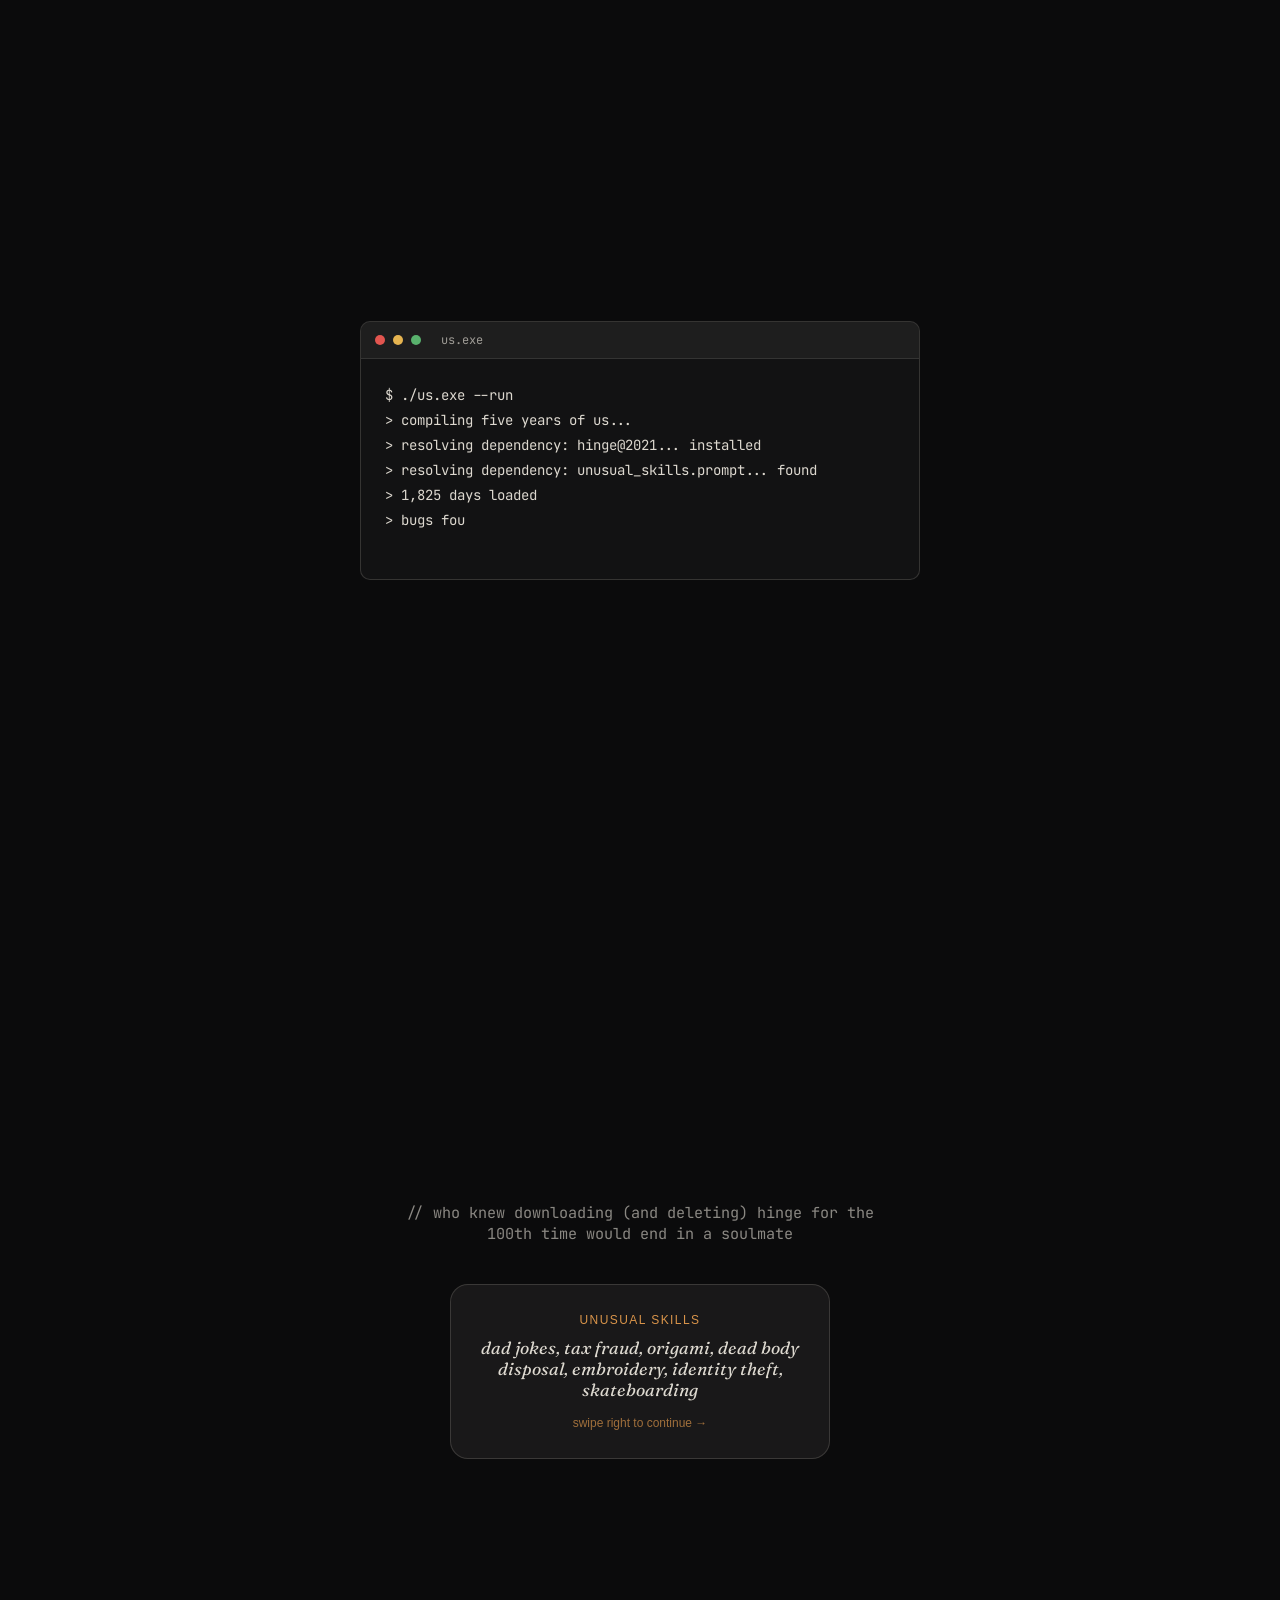
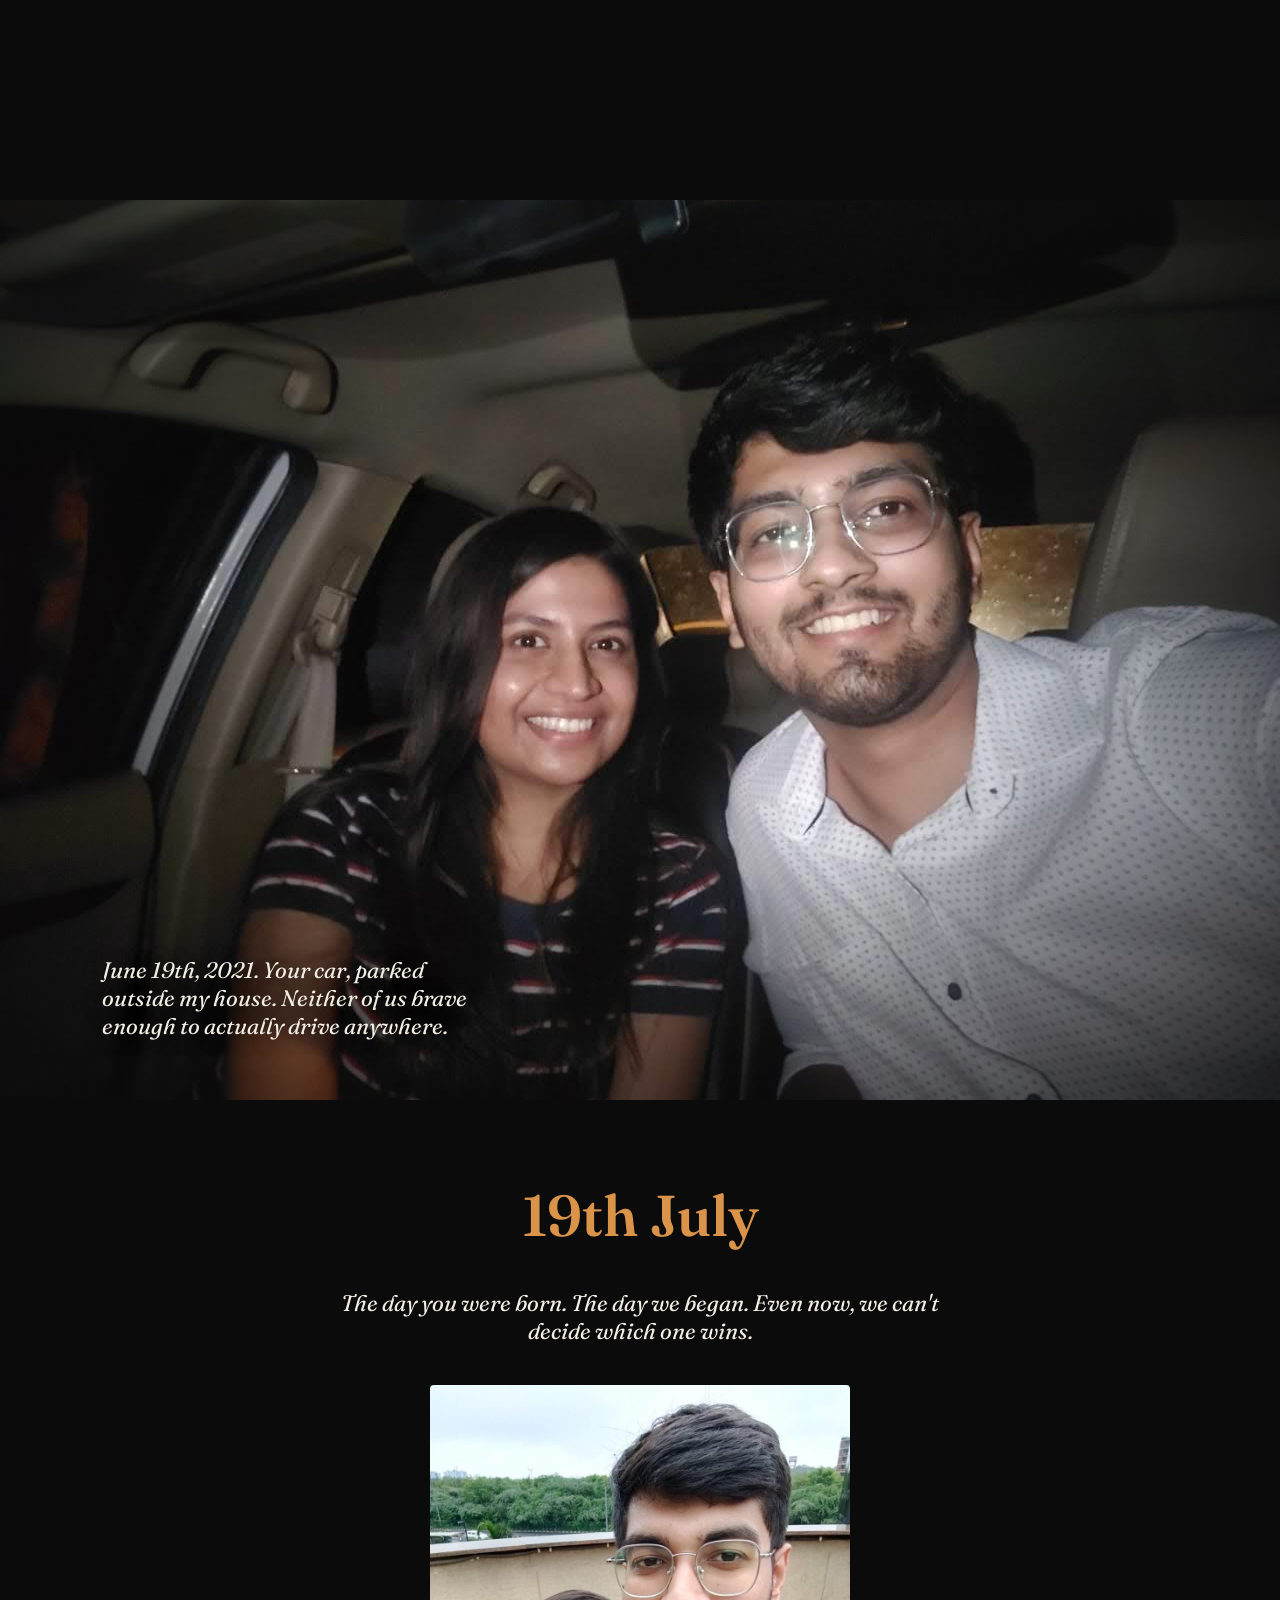
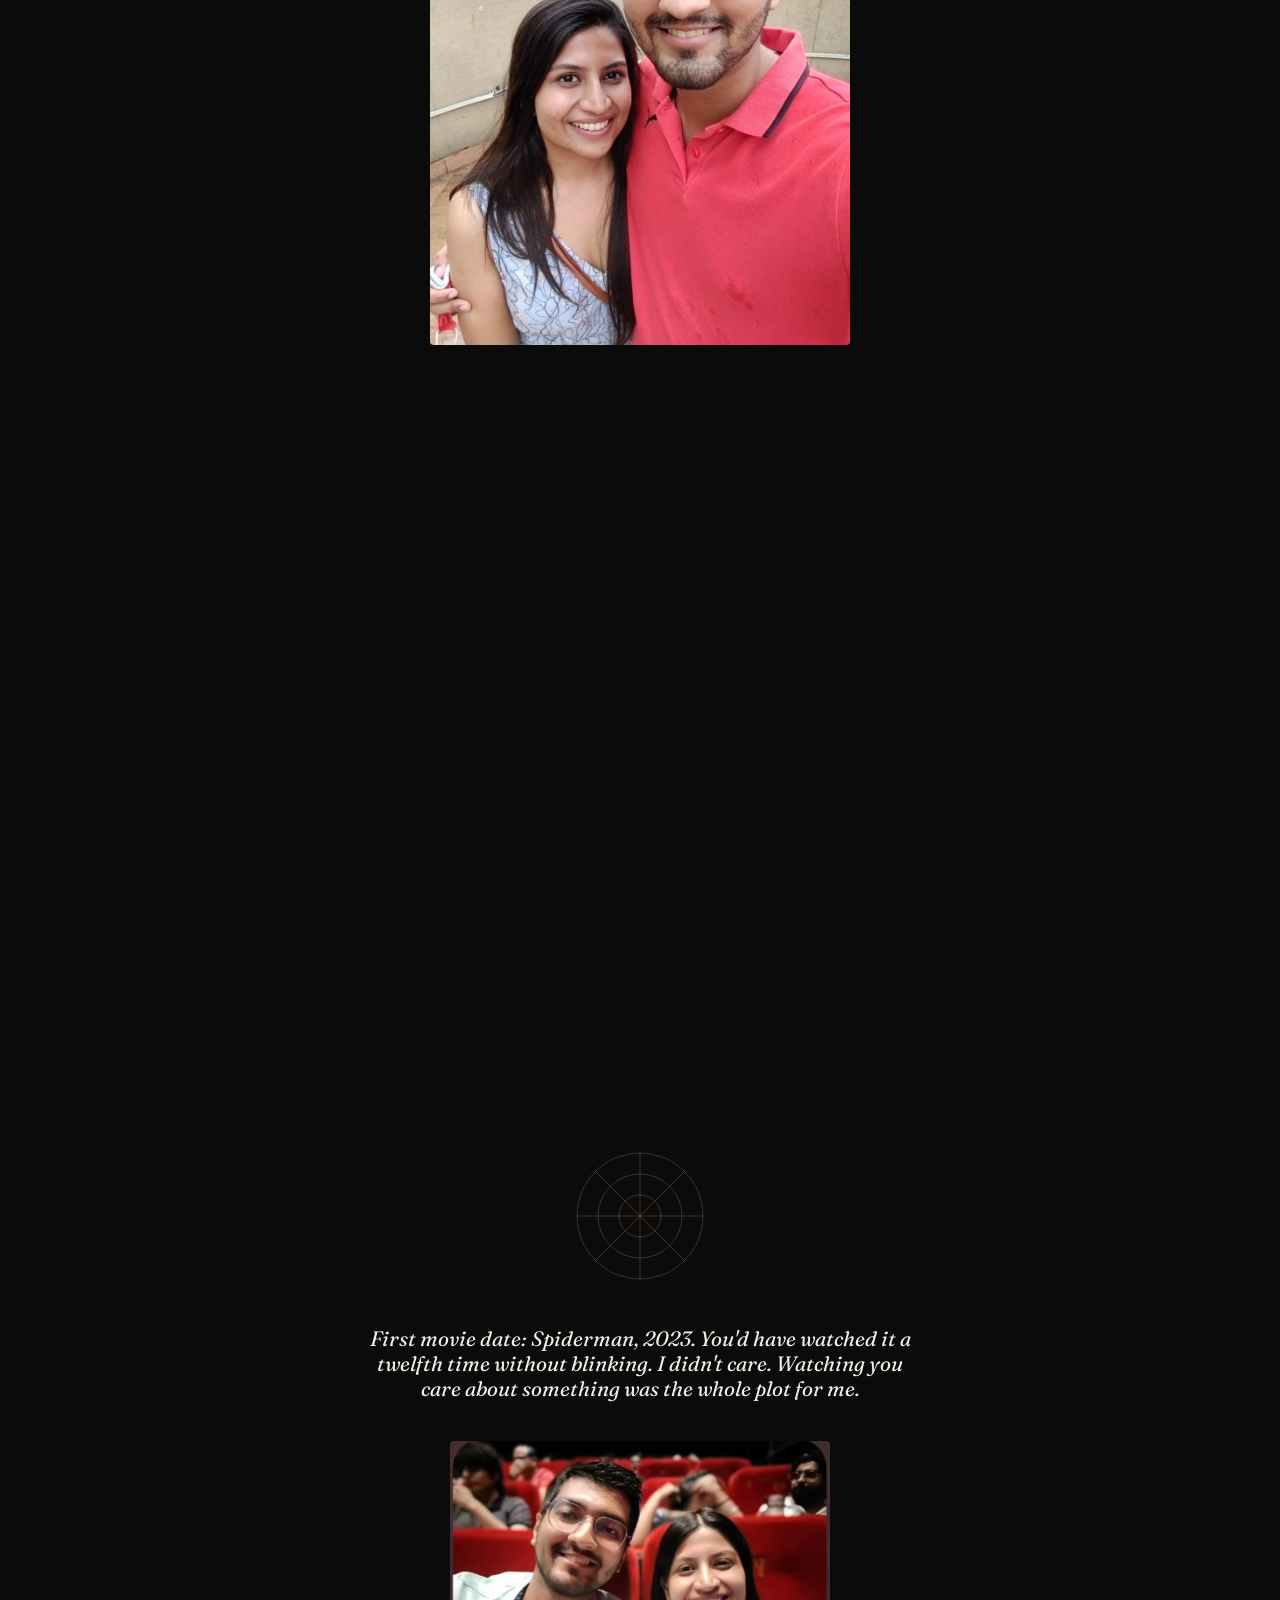
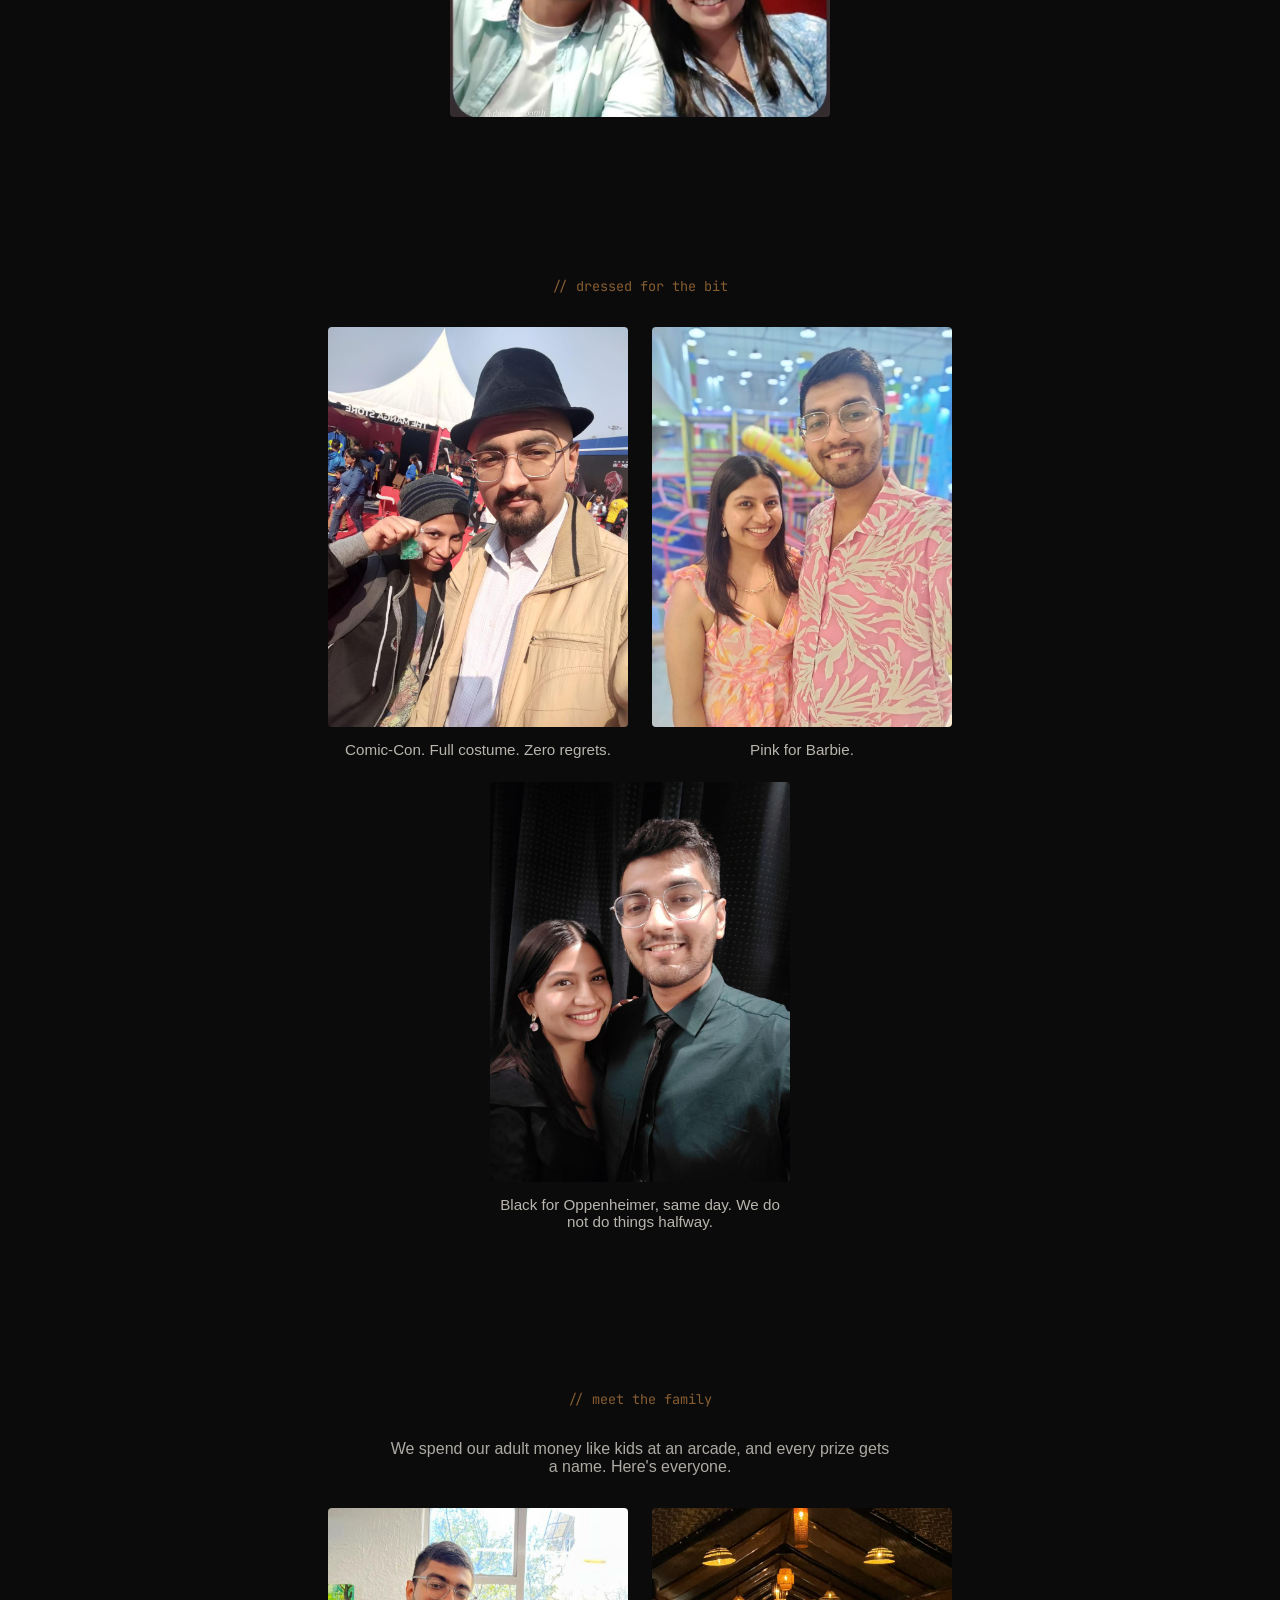
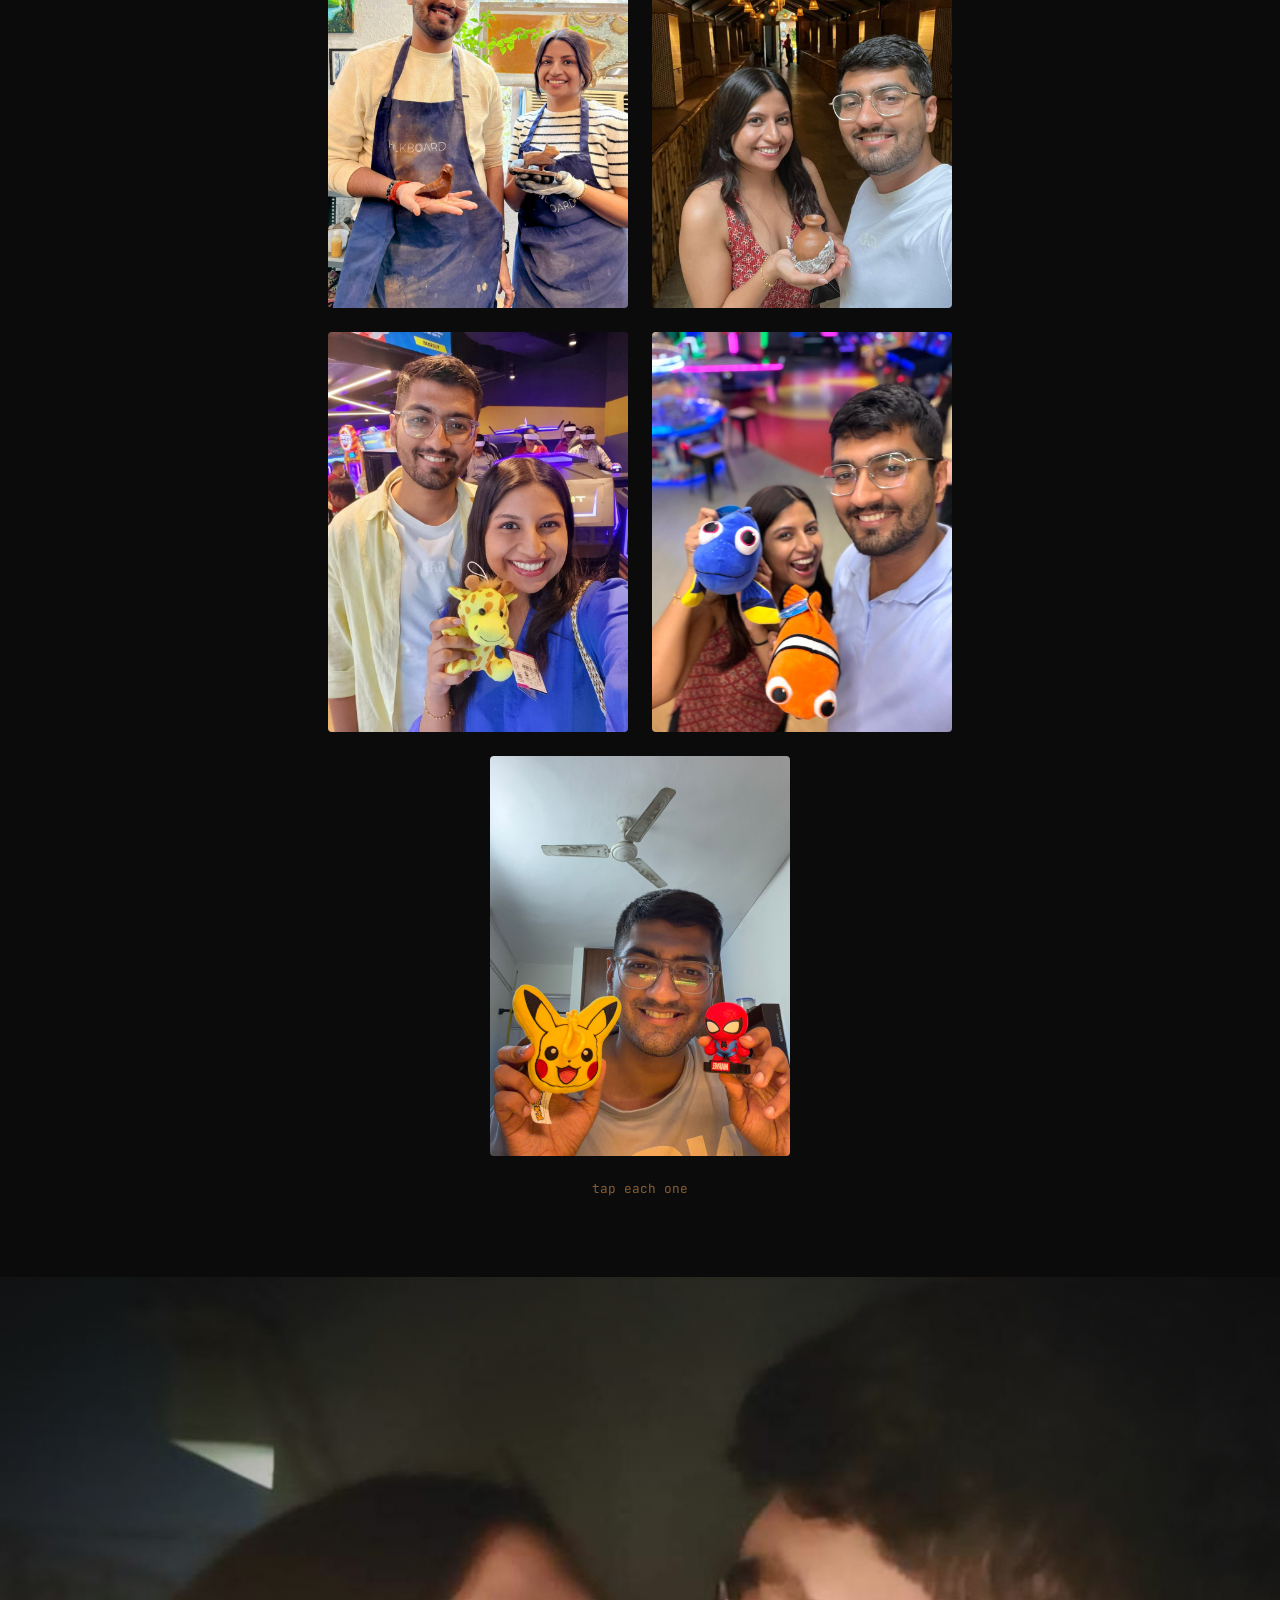
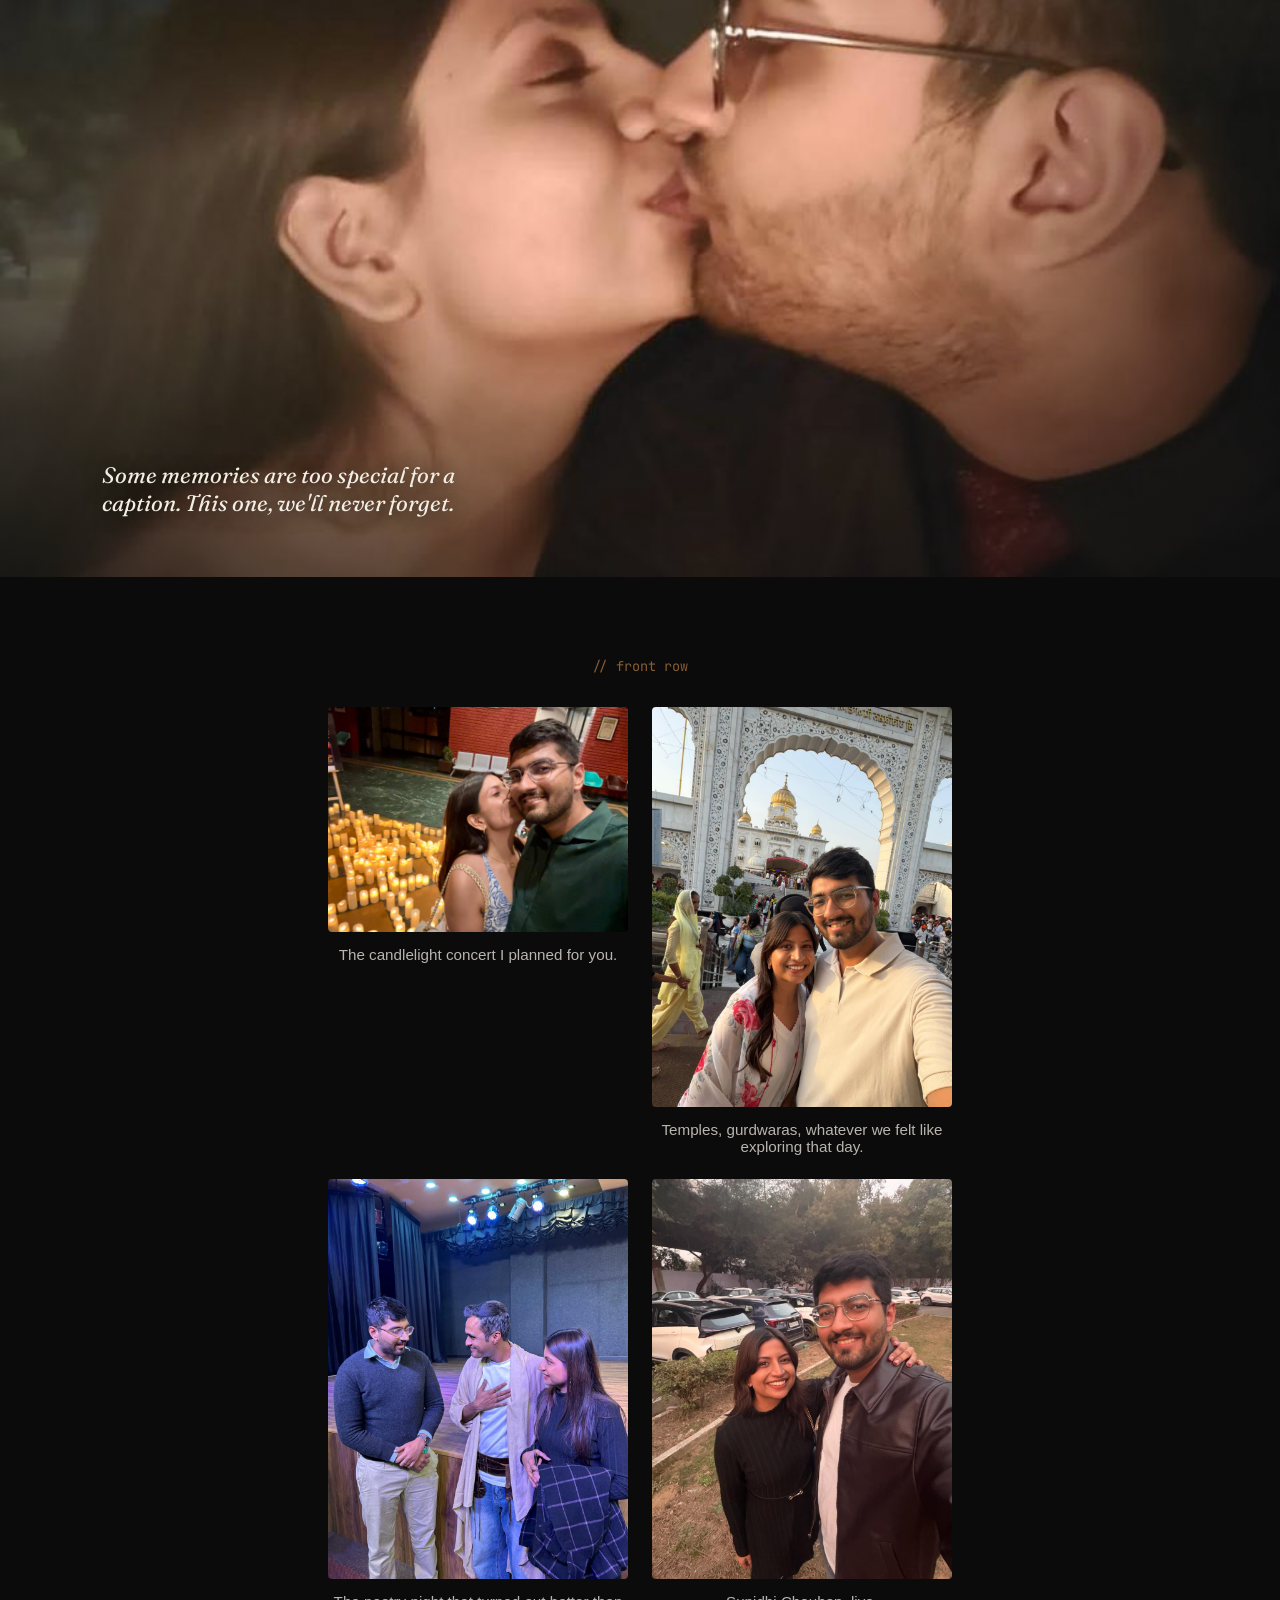
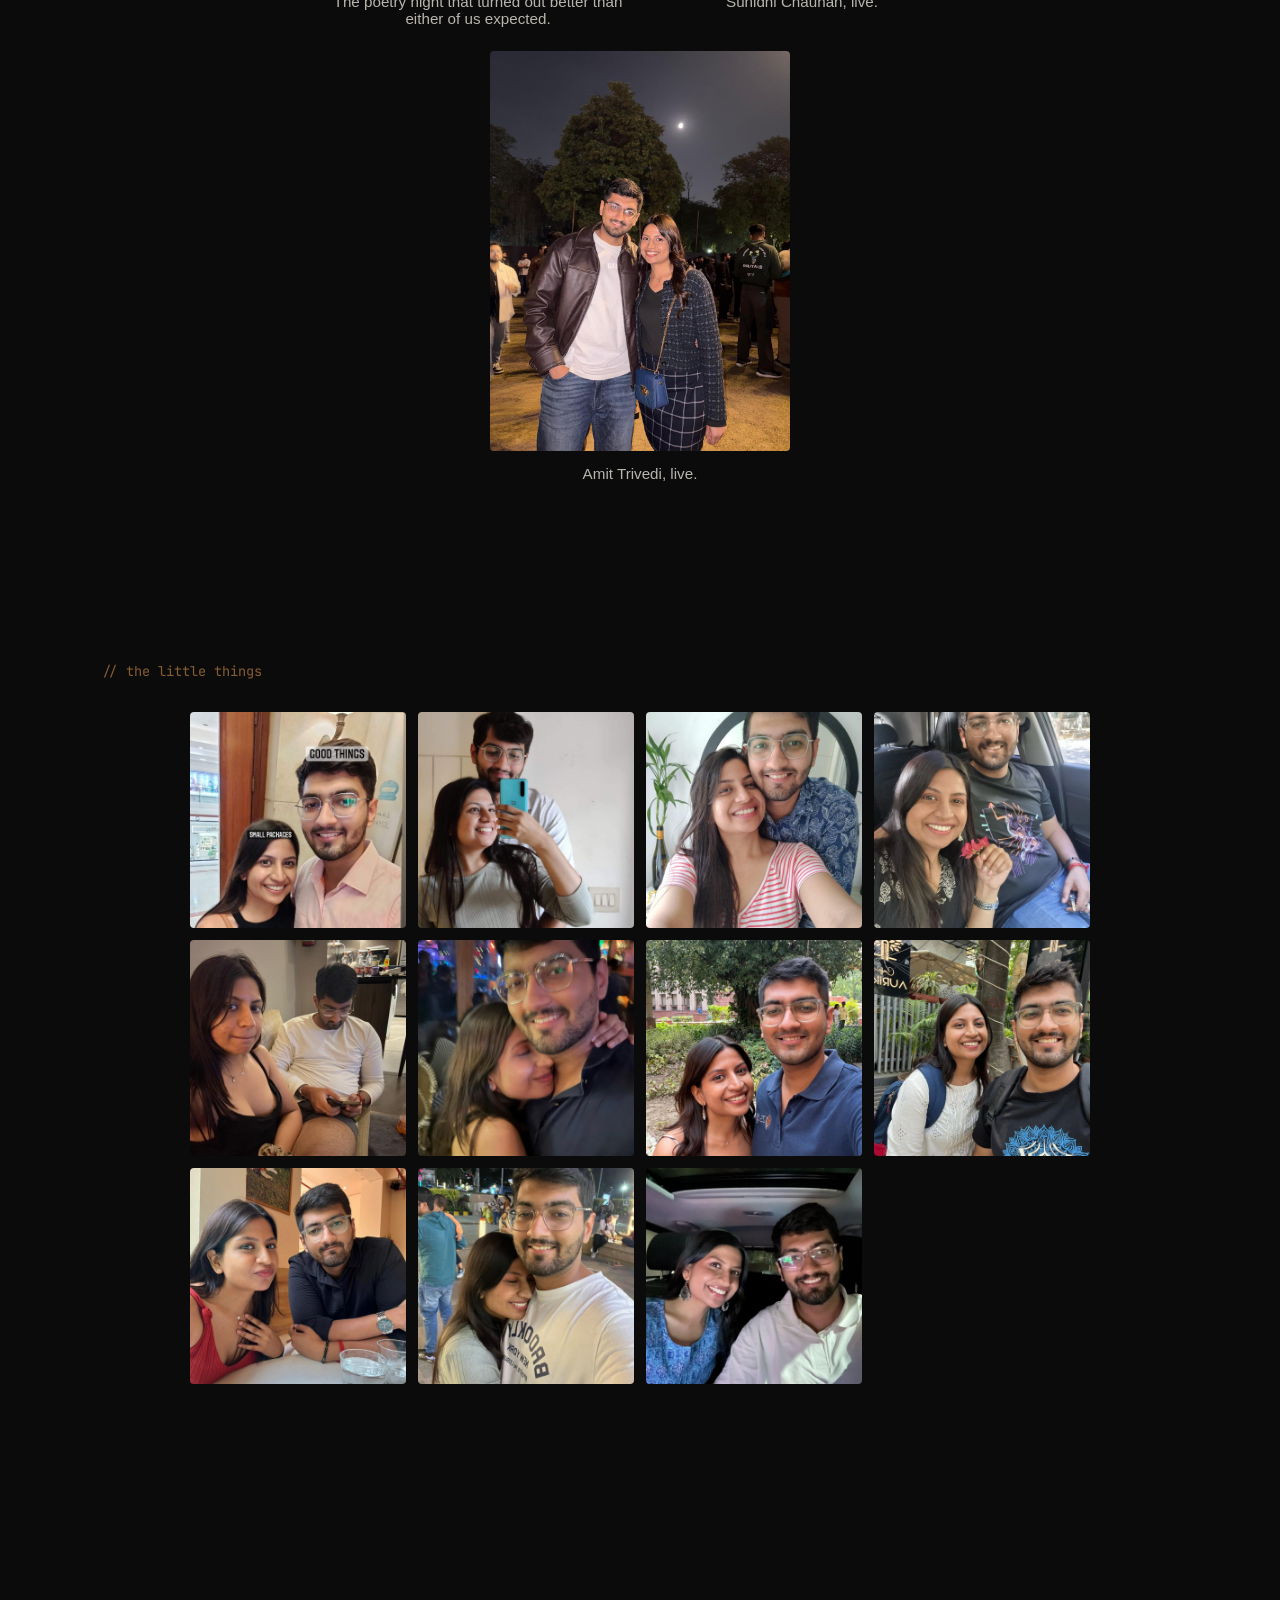
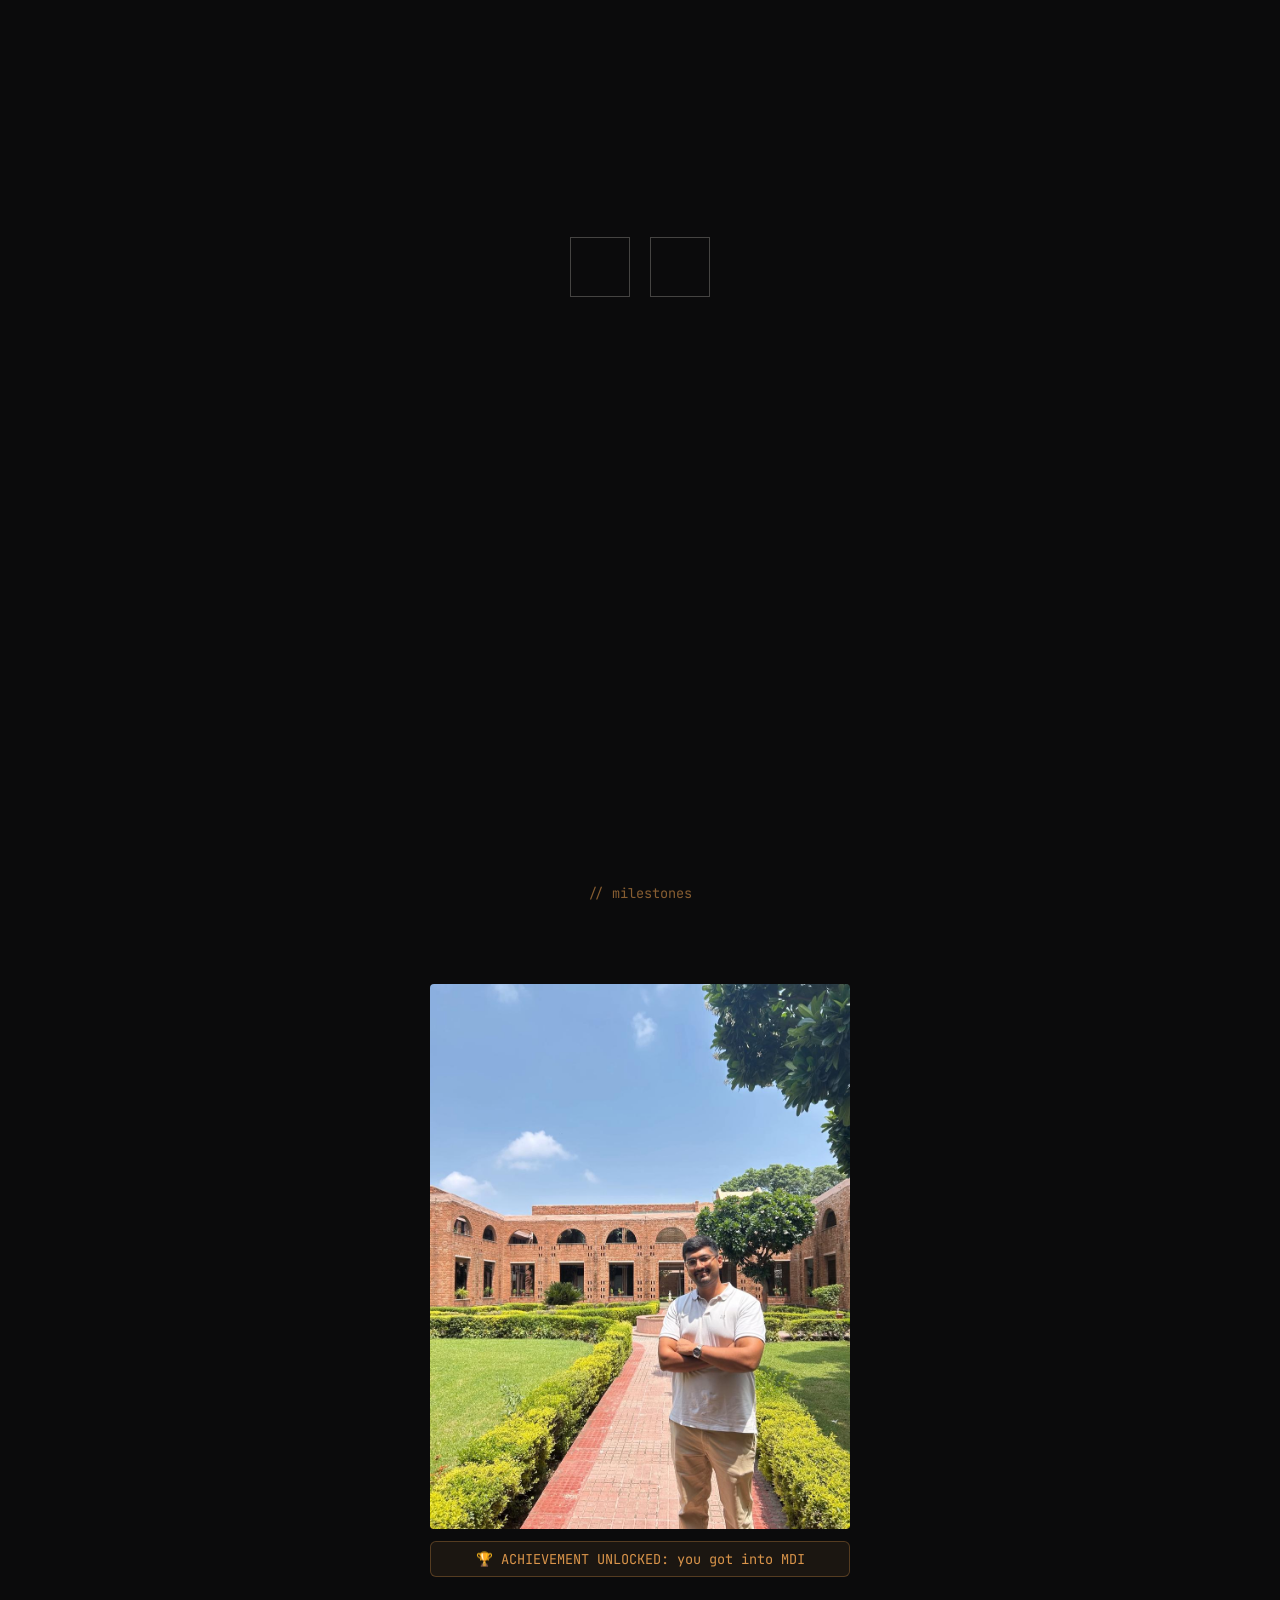
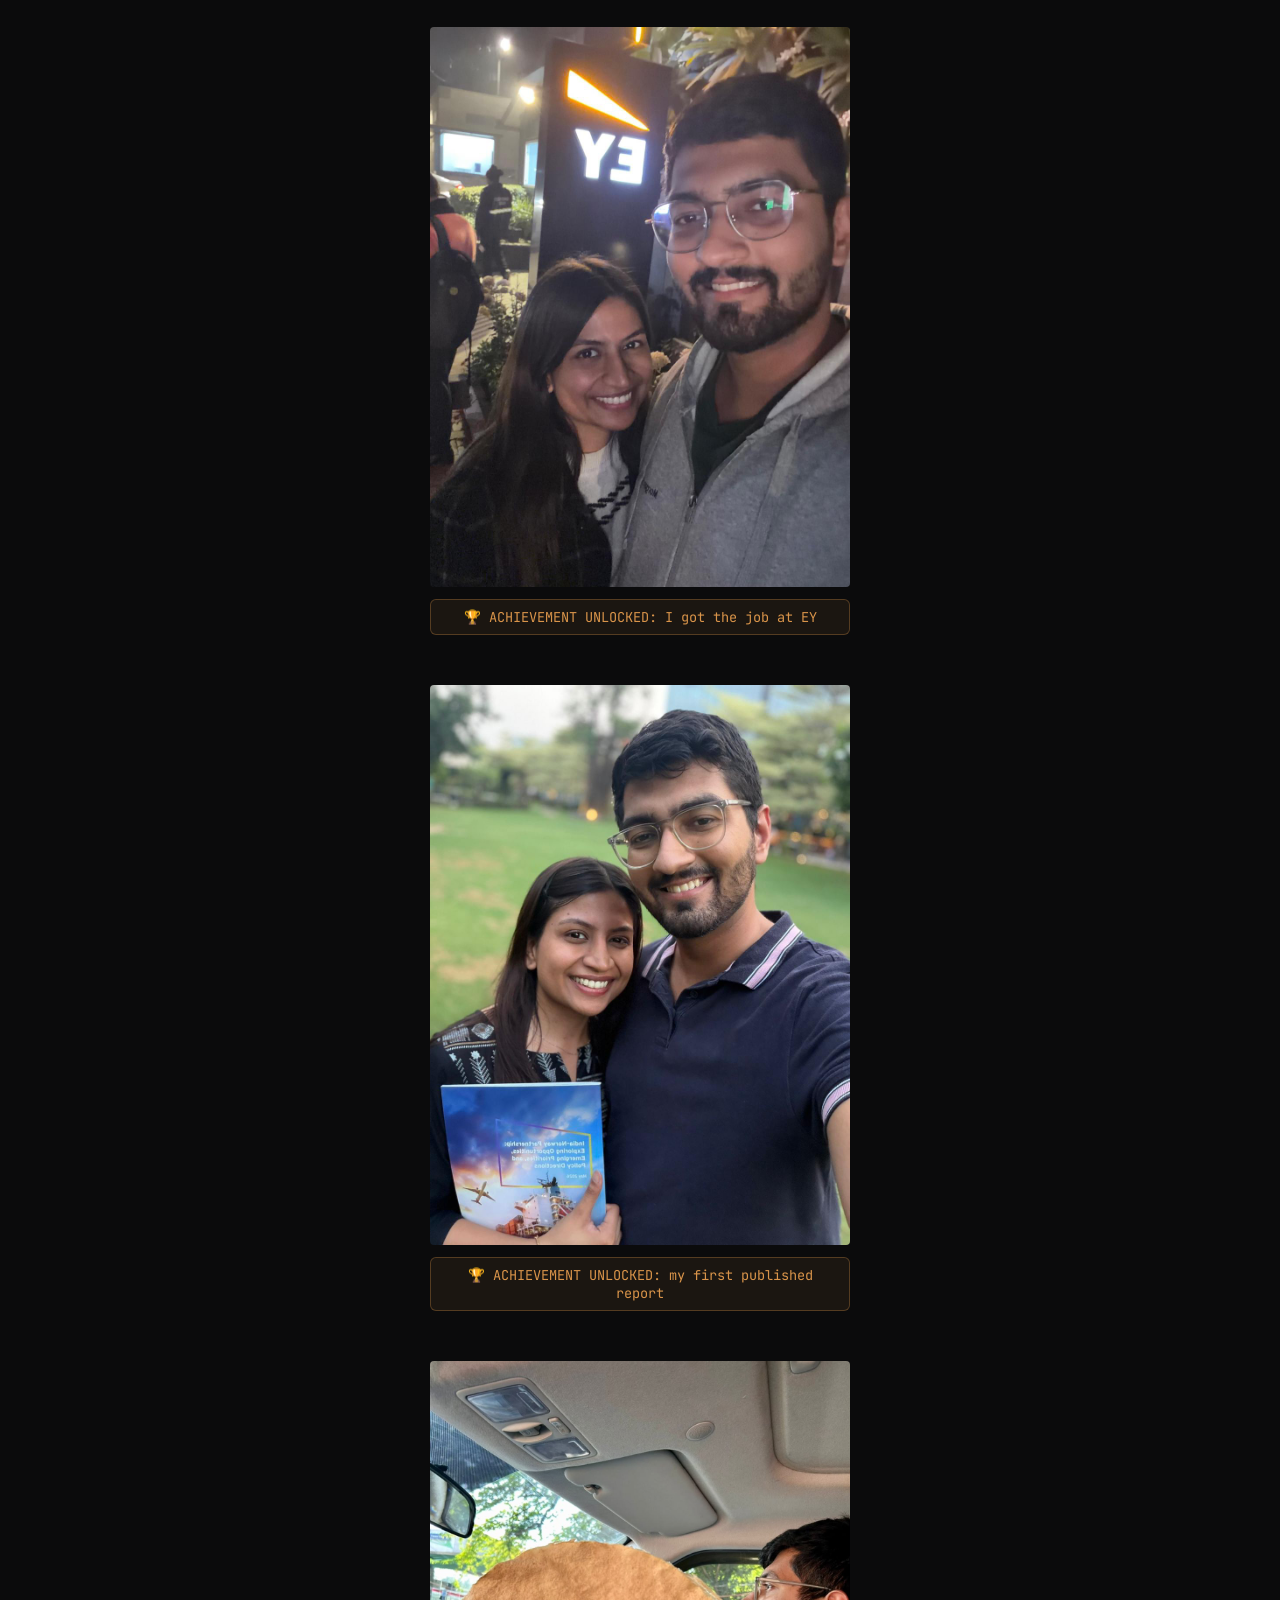
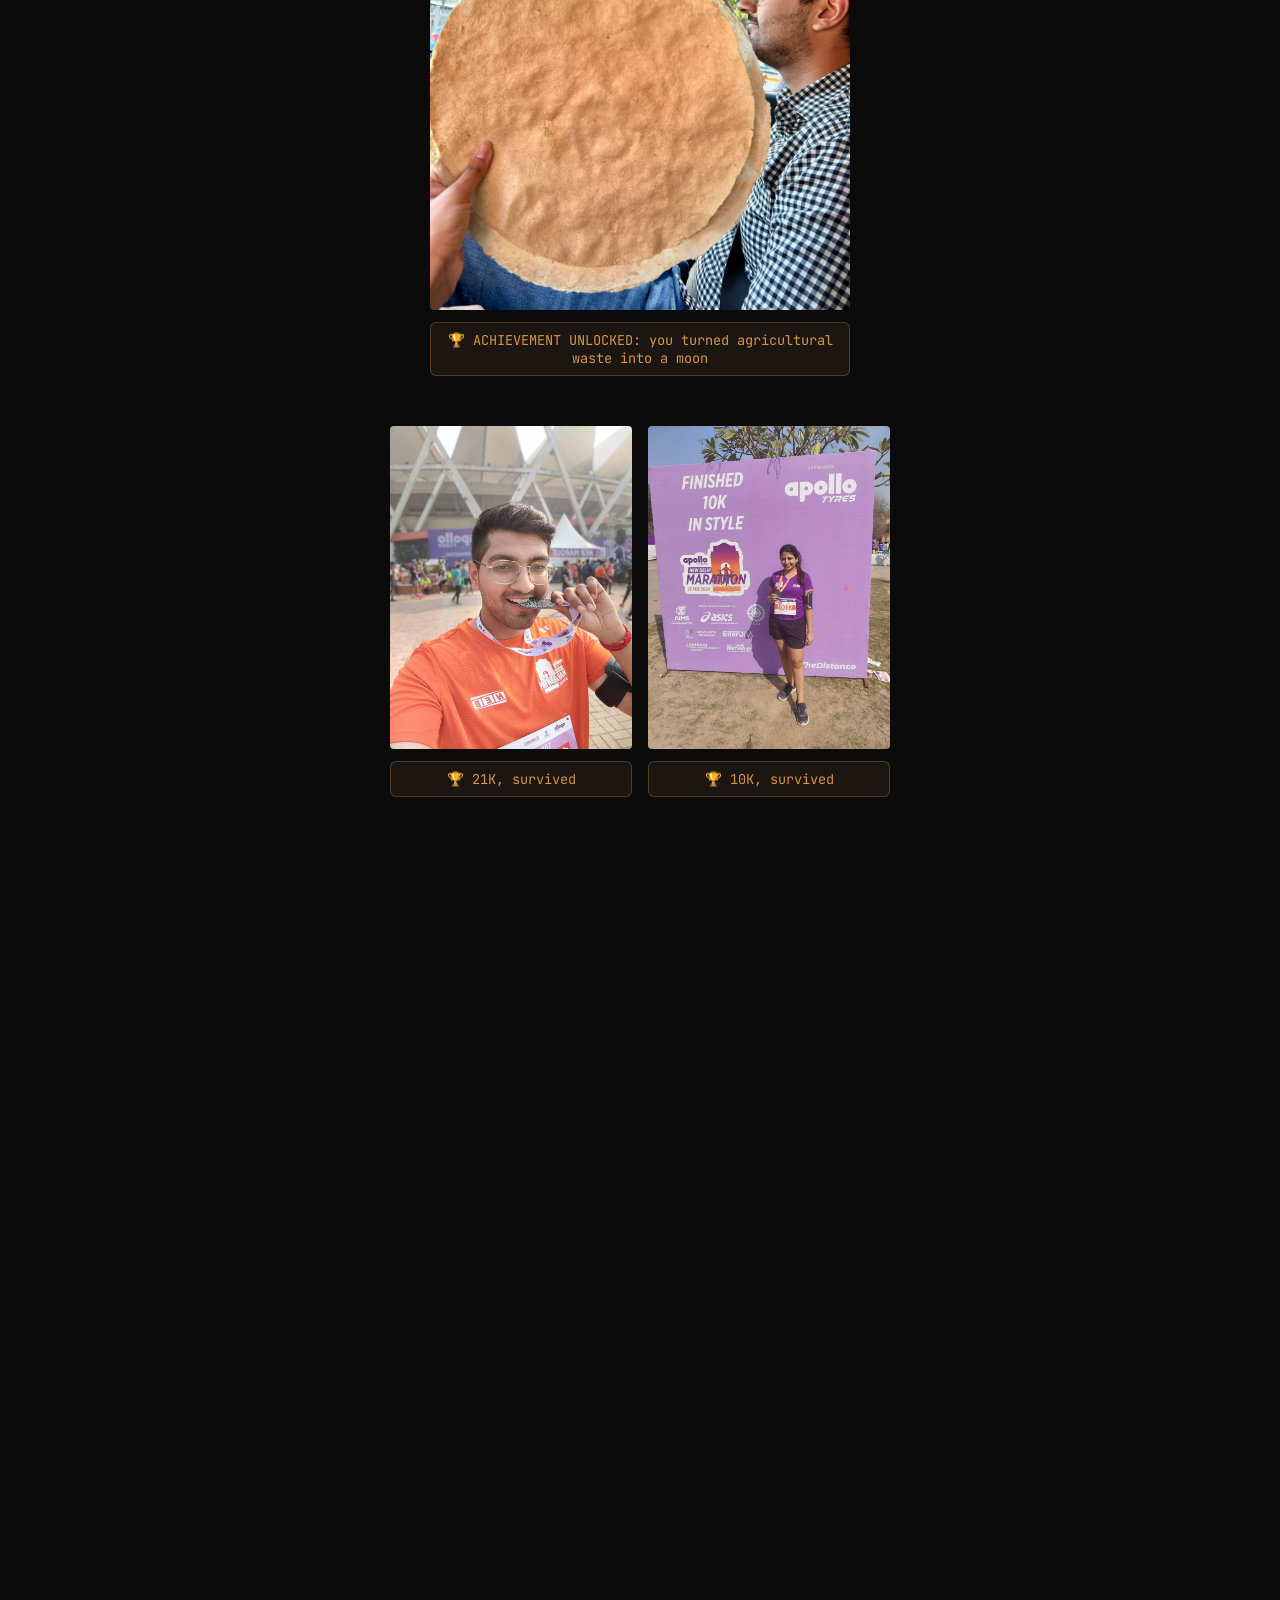
==== index.html @ e731cd79 "Add files via upload" ====
<!DOCTYPE html>
<html lang="en">
<head>
<meta charset="UTF-8">
<meta name="viewport" content="width=device-width, initial-scale=1.0">
<title>Five Years</title>

<link rel="preconnect" href="https://fonts.googleapis.com">
<link rel="preconnect" href="https://fonts.gstatic.com" crossorigin>
<link href="https://fonts.googleapis.com/css2?family=Fraunces:ital,wght@0,400;0,600;1,400&family=JetBrains+Mono:wght@400;500;700&display=swap" rel="stylesheet">
<link rel="stylesheet" href="https://api.fontshare.com/v2/css?f[]=general-sans@400,500,600&display=swap">

<link rel="stylesheet" href="style.css">
</head>
<body>

<div id="version-tag">v1.0</div>

<div id="boot-screen">
  <div class="boot-window">
    <div class="boot-titlebar">
      <span class="dot dot-red"></span><span class="dot dot-yellow"></span><span class="dot dot-green"></span>
      <span class="boot-tab">us.exe</span>
    </div>
    <div class="boot-body">
      <div id="boot-lines"></div>
      <div id="boot-prompt" class="boot-prompt" style="display:none;">press enter to continue<span class="cursor">_</span></div>
    </div>
  </div>
</div>

<section id="hero">
  <div class="hero-overlay"></div>
  <div class="hero-content">
    <h1>Five Years of Us</h1>
    <p>Scroll down. Let's start from the beginning.</p>
  </div>
  <div id="scroll-hint"></div>
</section>

<section id="beginning">
  <p class="beginning-intro">// who knew downloading (and deleting) hinge for the 100th time would end in a soulmate</p>

  <div class="drag-wrap">
    <div class="drag-card">
      <span class="stamp stamp-like">LIKE</span>
      <span class="stamp stamp-nope">NOPE</span>
      <span class="prompt-label">Unusual skills</span>
      <p class="prompt-text">dad jokes, tax fraud, origami, dead body disposal, embroidery, identity theft, skateboarding</p>
      <span class="drag-hint">swipe right to continue →</span>
    </div>
  </div>

  <div class="beginning-after">
    <div class="reply-bubble">
      <p class="reply-text" data-text="Marry me. Right now. Just do it, don't think about it too much."></p>
    </div>
    <div class="beginning-photo">
      <img src="images/video-call.jpg" alt="">
    </div>
  </div>
</section>

<section id="june19">
  <div class="fullbleed-photo">
    <img src="images/car.jpg" alt="">
  </div>
  <div class="fullbleed-caption">
    <p>June 19th, 2021. Your car, parked outside my house. Neither of us brave enough to actually drive anywhere.</p>
  </div>
</section>

<section id="onemonth">
  <div class="date-morph">
    <span class="date-old">19th June</span>
    <span class="date-new">19th July</span>
  </div>
  <p class="onemonth-line">The day you were born. The day we began. Even now, we can't decide which one wins.</p>
  <div class="onemonth-photo">
    <img src="images/balcony.jpg" alt="">
  </div>
  <div class="onemonth-photo onemonth-flash">
    <img src="images/snowworld.jpg" alt="">
    <p class="flash-caption">Every birthday since, we find some reason to celebrate — this one involved an actual snowball fight.</p>
  </div>
  <div class="onemonth-photo onemonth-flash">
    <img src="images/sunflower.jpg" alt="">
    <p class="flash-caption">Another year, a sunflower, and you still act surprised every time.</p>
  </div>
</section>

<section id="spiderman">
  <svg class="web-motif" viewBox="0 0 200 200" width="140" height="140">
    <circle cx="100" cy="100" r="90" fill="none" stroke="rgba(217,148,74,0.4)" stroke-width="1"/>
    <circle cx="100" cy="100" r="60" fill="none" stroke="rgba(217,148,74,0.4)" stroke-width="1"/>
    <circle cx="100" cy="100" r="30" fill="none" stroke="rgba(217,148,74,0.4)" stroke-width="1"/>
    <line x1="100" y1="10" x2="100" y2="190" stroke="rgba(217,148,74,0.4)" stroke-width="1"/>
    <line x1="10" y1="100" x2="190" y2="100" stroke="rgba(217,148,74,0.4)" stroke-width="1"/>
    <line x1="35" y1="35" x2="165" y2="165" stroke="rgba(217,148,74,0.4)" stroke-width="1"/>
    <line x1="165" y1="35" x2="35" y2="165" stroke="rgba(217,148,74,0.4)" stroke-width="1"/>
  </svg>
  <p class="spiderman-line">First movie date: Spiderman, 2023. You'd have watched it a twelfth time without blinking. I didn't care. Watching you care about something was the whole plot for me.</p>
  <div class="spiderman-photo">
    <img src="images/spiderman-date.jpg" alt="">
  </div>
</section>

<section id="dressedforthebit">
  <p class="section-eyebrow">// dressed for the bit</p>
  <div class="two-photo-row">
    <div class="photo-card"><img src="images/comic-con.jpg" alt=""><p>Comic-Con. Full costume. Zero regrets.</p></div>
    <div class="photo-card"><img src="images/barbie.jpg" alt=""><p>Pink for Barbie.</p></div>
    <div class="photo-card"><img src="images/oppenheimer.jpg" alt=""><p>Black for Oppenheimer, same day. We do not do things halfway.</p></div>
  </div>
</section>

<section id="family">
  <p class="section-eyebrow">// meet the family</p>
  <p class="family-intro">We spend our adult money like kids at an arcade, and every prize gets a name. Here's everyone.</p>
  <div class="click-reveal-row">
    <div class="click-card">
      <img src="images/woodworking.jpg" alt="">
      <p class="reveal-caption">Titli, the bird you made and named after my childhood nickname. I still don't know how you knew that would mean so much to me. Right beside her, Purrminder — the cat I made, for the highly scientific reason that cats purr.</p>
    </div>
    <div class="click-card">
      <img src="images/earthenpot.jpg" alt="">
      <p class="reveal-caption">You also made me this, somewhere else, some other day. I didn't ask you to. You just did.</p>
    </div>
    <div class="click-card">
      <img src="images/dingu.jpg" alt="">
      <p class="reveal-caption">Dingu. Won at an arcade, named within about four seconds.</p>
    </div>
    <div class="click-card">
      <img src="images/arcade-toys.jpg" alt="">
      <p class="reveal-caption">Two more we never bothered naming properly. They know who they are.</p>
    </div>
    <div class="click-card">
      <img src="images/arcade-toys-2.jpg" alt="">
      <p class="reveal-caption">Pikachu, and a Spider-Man about an inch tall.</p>
    </div>
  </div>
  <p class="click-hint">tap each one</p>
</section>

<section id="terrace">
  <div class="fullbleed-photo">
    <img src="images/terrace-dinner.jpg" alt="">
  </div>
  <div class="fullbleed-caption">
    <p>Some memories are too special for a caption. This one, we'll never forget.</p>
  </div>
</section>

<section id="frontrow">
  <p class="section-eyebrow">// front row</p>
  <div class="two-photo-row">
    <div class="photo-card"><img src="images/candlelight-concert.jpg" alt=""><p>The candlelight concert I planned for you.</p></div>
    <div class="photo-card"><img src="images/gurdwara.jpg" alt=""><p>Temples, gurdwaras, whatever we felt like exploring that day.</p></div>
    <div class="photo-card"><img src="images/poetry.jpg" alt=""><p>The poetry night that turned out better than either of us expected.</p></div>
    <div class="photo-card"><img src="images/sunidhi.jpg" alt=""><p>Sunidhi Chauhan, live.</p></div>
    <div class="photo-card"><img src="images/amittrivedi.jpg" alt=""><p>Amit Trivedi, live.</p></div>
  </div>
</section>

<section id="littlethings">
  <p class="section-eyebrow">// the little things</p>
  <div class="gallery-grid">
    <div class="gallery-item top-crop"><img src="images/small-packages.jpg" alt=""></div>
    <div class="gallery-item"><img src="images/ponytail.jpg" alt=""></div>
    <div class="gallery-item"><img src="images/red-stripes.jpg" alt=""></div>
    <div class="gallery-item"><img src="images/flower-car.jpg" alt=""></div>
    <div class="gallery-item"><img src="images/last-anniversary.jpg" alt=""></div>
    <div class="gallery-item"><img src="images/club-hug.jpg" alt=""></div>
    <div class="gallery-item"><img src="images/ngma.jpg" alt=""></div>
    <div class="gallery-item"><img src="images/cafe-date.jpg" alt=""></div>
    <div class="gallery-item"><img src="images/breakfast-date.jpg" alt=""></div>
    <div class="gallery-item"><img src="images/hug-night.jpg" alt=""></div>
    <div class="gallery-item"><img src="images/car-date-2.jpg" alt=""></div>
  </div>
</section>

<section id="hardyears">
  <div class="desks-visual">
    <div class="desk desk-left"></div>
    <div class="desk desk-right"></div>
  </div>
  <p class="hardyears-line">Four years. Two study tables in the same city, one video call left open every single night — just so neither of us was doing it alone.</p>
</section>

<section id="milestones">
  <p class="section-eyebrow">// milestones</p>
  <div class="achievement"><img src="images/mdi-tour.jpg" alt=""><div class="achievement-badge">🏆 ACHIEVEMENT UNLOCKED: you got into MDI</div></div>
  <div class="achievement"><img src="images/ey-office.jpg" alt=""><div class="achievement-badge">🏆 ACHIEVEMENT UNLOCKED: I got the job at EY</div></div>
  <div class="achievement"><img src="images/report.jpg" alt=""><div class="achievement-badge">🏆 ACHIEVEMENT UNLOCKED: my first published report</div></div>
  <div class="achievement"><img src="images/moon-paper.jpg" alt=""><div class="achievement-badge">🏆 ACHIEVEMENT UNLOCKED: you turned agricultural waste into a moon</div></div>
  <div class="achievement-pair">
    <div class="achievement"><img src="images/marathon-him.jpg" alt=""><div class="achievement-badge">🏆 21K, survived</div></div>
    <div class="achievement"><img src="images/marathon-her.jpg" alt=""><div class="achievement-badge">🏆 10K, survived</div></div>
  </div>
  <div class="achievement"><img src="images/prom-dance.jpg" alt=""><div class="achievement-badge">🏆 ACHIEVEMENT UNLOCKED: you twirled me, then just picked me up like it was nothing</div></div>
</section>

<section id="vrindavan">
  <div class="fullbleed-photo">
    <img src="images/vrindavan.jpg" alt="">
  </div>
  <div class="fullbleed-caption">
    <p>Vrindavan and Mathura, 2025. More of this trip is coming later — this one just couldn't wait.</p>
  </div>
</section>

<section id="finale">
  <div class="finale-content">
    <p class="finale-letter-slot">// [your letter goes here]</p>
    <div class="counter-block">
      <p class="counter-label">time run so far</p>
      <div id="live-counter">counting...</div>
    </div>
    <p class="finale-signoff">Yours, 24/7.</p>
    <p class="finale-continue">continue to year six? <span class="finale-yes">[ yes ]</span></p>
  </div>
</section>

<script src="script.js"></script>
</body>
</html>
---- style.css ----
:root {
  --ink-black: #0B0B0C;
  --warm-ivory: #F3EEE4;
  --amber: #D9944A;
}
* { margin: 0; padding: 0; box-sizing: border-box; }
body {
  background: var(--ink-black);
  color: var(--warm-ivory);
  font-family: 'General Sans', sans-serif;
  overflow-x: hidden;
}
h1, h2, h3 { font-family: 'Fraunces', serif; font-weight: 600; }

#version-tag {
  position: fixed; top: 18px; right: 18px; z-index: 500;
  font-family: 'JetBrains Mono', monospace; font-size: 12px;
  color: var(--amber); opacity: 0.7; letter-spacing: 0.05em;
}

/* Boot screen */
#boot-screen {
  position: fixed; inset: 0; background: var(--ink-black); z-index: 999;
  display: flex; align-items: center; justify-content: center; padding: 24px;
  transition: opacity 0.7s ease;
}
#boot-screen.fade-out { opacity: 0; pointer-events: none; }
.boot-window {
  width: 100%; max-width: 560px;
  border: 1px solid rgba(243,238,228,0.15); border-radius: 10px;
  overflow: hidden; background: rgba(243,238,228,0.03);
}
.boot-titlebar {
  display: flex; align-items: center; gap: 8px;
  padding: 10px 14px; background: rgba(243,238,228,0.05);
  border-bottom: 1px solid rgba(243,238,228,0.1);
}
.dot { width: 10px; height: 10px; border-radius: 50%; display: inline-block; }
.dot-red { background: #E2554F; } .dot-yellow { background: #E6B450; } .dot-green { background: #59B26D; }
.boot-tab { margin-left: 12px; font-family: 'JetBrains Mono', monospace; font-size: 12px; color: var(--warm-ivory); opacity: 0.6; }
.boot-body { padding: 24px; min-height: 220px; font-family: 'JetBrains Mono', monospace; font-size: 14px; line-height: 1.8; }
.boot-line { color: var(--warm-ivory); opacity: 0.9; white-space: pre-wrap; }
.boot-prompt { margin-top: 18px; color: var(--amber); }
.cursor { animation: blink 1s step-start infinite; }
@keyframes blink { 50% { opacity: 0; } }

#hero {
  position: relative; height: 100vh; width: 100%;
  background-image: url('images/car.jpg'); background-size: cover; background-position: center;
  display: flex; align-items: center;
}
.hero-overlay { position: absolute; inset: 0; background: rgba(11,11,12,0.78); }
.hero-content { position: relative; z-index: 2; padding-left: 8%; max-width: 600px; }
.hero-content h1 { font-size: clamp(2.5rem, 6vw, 4.5rem); line-height: 1.1; margin-bottom: 1.2rem; }
.hero-content p { font-size: 1.1rem; color: var(--amber); }
#scroll-hint {
  position: absolute; bottom: 40px; left: 8%; width: 1px; height: 50px;
  background: var(--warm-ivory); animation: pulseHint 2s ease-in-out infinite;
}
@keyframes pulseHint { 0%, 100% { opacity: 0.15; height: 40px; } 50% { opacity: 0.5; height: 60px; } }
@media (max-width: 700px) {
  .hero-content { padding-left: 6%; max-width: 90%; }
  .hero-content h1 { font-size: clamp(2rem, 9vw, 3rem); }
}

/* The Beginning */
#beginning {
  min-height: 100vh; background: var(--ink-black);
  display: flex; flex-direction: column; align-items: center; justify-content: center;
  padding: 100px 8%; gap: 40px; text-align: center;
}
.beginning-intro { font-family: 'JetBrains Mono', monospace; font-size: 0.95rem; color: var(--warm-ivory); opacity: 0.55; max-width: 500px; }
.drag-wrap { width: 100%; max-width: 380px; display: flex; justify-content: center; }
.drag-card {
  position: relative;
  background: rgba(243, 238, 228, 0.06);
  border: 1px solid rgba(243, 238, 228, 0.15);
  border-radius: 18px; padding: 28px 26px; width: 100%;
  cursor: grab; touch-action: none; user-select: none;
}
.stamp {
  position: absolute; top: 18px; padding: 5px 14px; border: 3px solid;
  border-radius: 6px; font-family: 'JetBrains Mono', monospace; font-weight: 700;
  font-size: 1rem; letter-spacing: 0.05em; opacity: 0; pointer-events: none;
}
.stamp-like { left: 18px; color: #7FAE8C; border-color: #7FAE8C; transform: rotate(-14deg); }
.stamp-nope { right: 18px; color: #C97267; border-color: #C97267; transform: rotate(14deg); }
.drag-card:active { cursor: grabbing; }
.prompt-label {
  display: block; font-size: 0.75rem; text-transform: uppercase;
  letter-spacing: 0.12em; color: var(--amber); margin-bottom: 10px;
}
.prompt-text { font-family: 'Fraunces', serif; font-style: italic; font-size: 1.1rem; color: var(--warm-ivory); opacity: 0.9; }
.drag-hint { display: block; margin-top: 16px; font-size: 0.75rem; color: var(--amber); opacity: 0.7; }
.beginning-after {
  display: flex; flex-direction: column; align-items: center; gap: 40px;
  opacity: 0; max-height: 0; overflow: hidden; transition: opacity 0.6s ease;
}
.beginning-after.visible { opacity: 1; max-height: 1000px; overflow: visible; }
.reply-bubble {
  background: var(--amber); border-radius: 18px 18px 4px 18px;
  padding: 18px 24px; max-width: 380px; width: fit-content;
}
.reply-text { font-family: 'General Sans', sans-serif; font-weight: 600; font-size: 1.1rem; color: var(--ink-black); min-height: 1.4em; }
.typing { border-right: 2px solid currentColor; }
.beginning-photo { max-width: 340px; width: 100%; }
.beginning-photo img { width: 100%; border-radius: 4px; display: block; }

/* June 19th */
#june19, #terrace, #vrindavan { position: relative; min-height: 100vh; display: flex; align-items: flex-end; }
.fullbleed-photo { position: absolute; inset: 0; overflow: hidden; }
.fullbleed-photo img { width: 100%; height: 100%; object-fit: cover; }
.fullbleed-photo::after {
  content: ""; position: absolute; inset: 0;
  background: radial-gradient(ellipse at center, transparent 35%, rgba(11,11,12,0.8) 100%);
}
.fullbleed-caption {
  position: relative; z-index: 2; padding: 60px 8%; max-width: 600px;
  opacity: 0; transform: translateY(15px); transition: opacity 1.2s ease, transform 1.2s ease;
}
.fullbleed-caption.visible { opacity: 1; transform: translateY(0); }
.fullbleed-caption p { font-family: 'Fraunces', serif; font-style: italic; font-size: 1.4rem; color: var(--warm-ivory); text-shadow: 0 2px 20px rgba(0,0,0,0.8); }

/* One Month Later */
#onemonth {
  min-height: 100vh; background: var(--ink-black);
  display: flex; flex-direction: column; align-items: center; justify-content: center;
  text-align: center; gap: 40px; padding: 80px 8%;
}
.date-morph { position: relative; font-family: 'Fraunces', serif; font-weight: 600; font-size: clamp(1.8rem, 7vw, 3.6rem); color: var(--amber); height: 1.2em; width: 100%; }
.date-morph span { position: absolute; left: 50%; top: 0; transform: translateX(-50%); transition: opacity 1.2s ease; }
.date-old { opacity: 1; } .date-new { opacity: 0; }
.date-morph.flip .date-old { opacity: 0; } .date-morph.flip .date-new { opacity: 1; }
.onemonth-line { font-family: 'Fraunces', serif; font-style: italic; font-size: 1.4rem; opacity: 0; transform: translateY(10px); transition: opacity 1s ease, transform 1s ease; max-width: 600px; }
.onemonth-line.visible { opacity: 1; transform: translateY(0); }
.onemonth-photo { max-width: 420px; width: 100%; opacity: 0; transform: translateY(20px); transition: opacity 1.2s ease, transform 1.2s ease; }
.onemonth-photo.visible { opacity: 1; transform: translateY(0); }
.onemonth-photo img { width: 100%; border-radius: 4px; display: block; }
.onemonth-flash { max-width: 300px; margin-top: 8px; }
.flash-caption { margin-top: 10px; font-size: 0.85rem; opacity: 0.6; font-style: normal; }

.section-eyebrow { font-family: 'JetBrains Mono', monospace; font-size: 0.85rem; color: var(--amber); opacity: 0.6; margin-bottom: 32px; }

/* Spiderman */
#spiderman {
  min-height: 80vh; background: var(--ink-black);
  display: flex; flex-direction: column; align-items: center; justify-content: center;
  gap: 40px; padding: 80px 8%; text-align: center;
}
.spiderman-line { font-family: 'Fraunces', serif; font-style: italic; font-size: 1.3rem; max-width: 560px; opacity: 0; transform: translateY(10px); transition: opacity 1s ease, transform 1s ease; }
.spiderman-line.visible { opacity: 1; transform: translateY(0); }
.spiderman-photo { max-width: 380px; width: 100%; opacity: 0; transform: translateY(20px); transition: opacity 1.2s ease, transform 1.2s ease; }
.spiderman-photo.visible { opacity: 1; transform: translateY(0); }
.spiderman-photo img { width: 100%; border-radius: 4px; display: block; }

/* Two photo row (Dressed for the Bit, Front Row) */
#dressedforthebit, #frontrow {
  min-height: 80vh; background: var(--ink-black);
  display: flex; flex-direction: column; align-items: center; justify-content: center;
  padding: 80px 8%; text-align: center;
}
.two-photo-row { display: flex; gap: 24px; flex-wrap: wrap; justify-content: center; max-width: 700px; }
.photo-card { flex: 1; min-width: 220px; max-width: 300px; }
.photo-card img { width: 100%; border-radius: 4px; display: block; transition: transform 0.4s ease; }
.photo-card:hover img { transform: translateY(-6px); }
.photo-card p { margin-top: 14px; font-size: 0.95rem; opacity: 0.75; }

/* Titli & Purrminder */
#titlipurrminder {
  min-height: 80vh; background: var(--ink-black);
  display: flex; flex-direction: column; align-items: center; justify-content: center;
  padding: 80px 8%; text-align: center;
}
#family {
  min-height: 80vh; background: var(--ink-black);
  display: flex; flex-direction: column; align-items: center; justify-content: center;
  padding: 80px 8%; text-align: center;
}
.family-intro { font-size: 1rem; opacity: 0.7; max-width: 500px; margin-bottom: 32px; }
.click-reveal-row { display: flex; gap: 24px; flex-wrap: wrap; justify-content: center; max-width: 700px; }
.click-card { flex: 1; min-width: 220px; max-width: 300px; cursor: pointer; }
.click-card img { width: 100%; border-radius: 4px; display: block; transition: transform 0.4s ease; }
.click-card.revealed img { transform: scale(1.03) rotate(-1deg); }
.reveal-caption {
  opacity: 0; max-height: 0; overflow: hidden; margin-top: 0;
  transition: opacity 0.4s ease, max-height 0.4s ease, margin-top 0.4s ease;
  font-size: 0.95rem; opacity: 0.85;
}
.click-card.revealed .reveal-caption { opacity: 0.85; max-height: 200px; margin-top: 14px; }
.click-hint { margin-top: 24px; font-family: 'JetBrains Mono', monospace; font-size: 0.8rem; color: var(--amber); opacity: 0.6; }

/* Gallery */
#littlethings { min-height: 80vh; background: var(--ink-black); padding: 100px 8%; }
.gallery-grid { display: grid; grid-template-columns: repeat(4, 1fr); gap: 12px; max-width: 900px; margin: 0 auto; }
.gallery-item img { width: 100%; height: 100%; object-fit: cover; aspect-ratio: 1; border-radius: 4px; display: block; transition: transform 0.3s ease; }
.gallery-item.top-crop img { object-position: top; }
.gallery-item:hover img { transform: scale(1.04); }
@media (max-width: 700px) { .gallery-grid { grid-template-columns: repeat(2, 1fr); } }

/* Hard Years */
#hardyears {
  min-height: 100vh; background: var(--ink-black);
  display: flex; flex-direction: column; align-items: center; justify-content: center;
  gap: 60px; padding: 100px 8%;
}
.desks-visual { display: flex; align-items: center; justify-content: center; gap: 160px; width: 100%; }
.desk { width: 60px; height: 60px; border: 1px solid rgba(243,238,228,0.25); transition: transform 2.5s ease; }
.desks-visual.together .desk-left { transform: translateX(70px); }
.desks-visual.together .desk-right { transform: translateX(-70px); }
.hardyears-line {
  font-family: 'Fraunces', serif; font-style: italic; font-size: 1.3rem; text-align: center; max-width: 560px;
  opacity: 0; transition: opacity 1.5s ease;
}
.hardyears-line.visible { opacity: 0.9; }

/* Milestones */
#milestones {
  min-height: 100vh; background: var(--ink-black);
  display: flex; flex-direction: column; align-items: center; justify-content: center;
  gap: 50px; padding: 100px 8%;
}
.achievement, .achievement-pair { width: 100%; max-width: 420px; opacity: 0; transform: translateY(20px); transition: opacity 1s ease, transform 1s ease; }
.achievement.visible, .achievement-pair.visible { opacity: 1; transform: translateY(0); }
.achievement img { width: 100%; border-radius: 4px; display: block; }
.achievement-pair { display: flex; gap: 16px; max-width: 500px; }
.achievement-pair .achievement { max-width: none; opacity: 1; transform: none; transition: none; }
.achievement-badge {
  margin-top: 12px; font-family: 'JetBrains Mono', monospace; font-size: 0.85rem;
  color: var(--amber); background: rgba(217,148,74,0.08); border: 1px solid rgba(217,148,74,0.3);
  border-radius: 6px; padding: 8px 12px; text-align: center;
}

/* Finale */
#finale {
  min-height: 100vh; background: var(--ink-black);
  display: flex; align-items: center; justify-content: center;
  padding: 100px 8%; text-align: center;
}
.finale-content { max-width: 500px; display: flex; flex-direction: column; align-items: center; gap: 30px; }
.finale-letter-slot { font-family: 'JetBrains Mono', monospace; font-size: 0.9rem; color: var(--warm-ivory); opacity: 0.4; }
.counter-label { font-family: 'JetBrains Mono', monospace; font-size: 0.8rem; color: var(--amber); opacity: 0.7; text-transform: uppercase; letter-spacing: 0.1em; margin-bottom: 8px; }
#live-counter { font-family: 'JetBrains Mono', monospace; font-size: 1.4rem; color: var(--warm-ivory); font-variant-numeric: tabular-nums; }
.finale-signoff { font-family: 'Fraunces', serif; font-size: 2rem; color: var(--amber); }
.finale-continue { font-family: 'JetBrains Mono', monospace; font-size: 0.95rem; opacity: 0.8; }
.finale-yes { color: var(--amber); cursor: pointer; text-decoration: underline; }
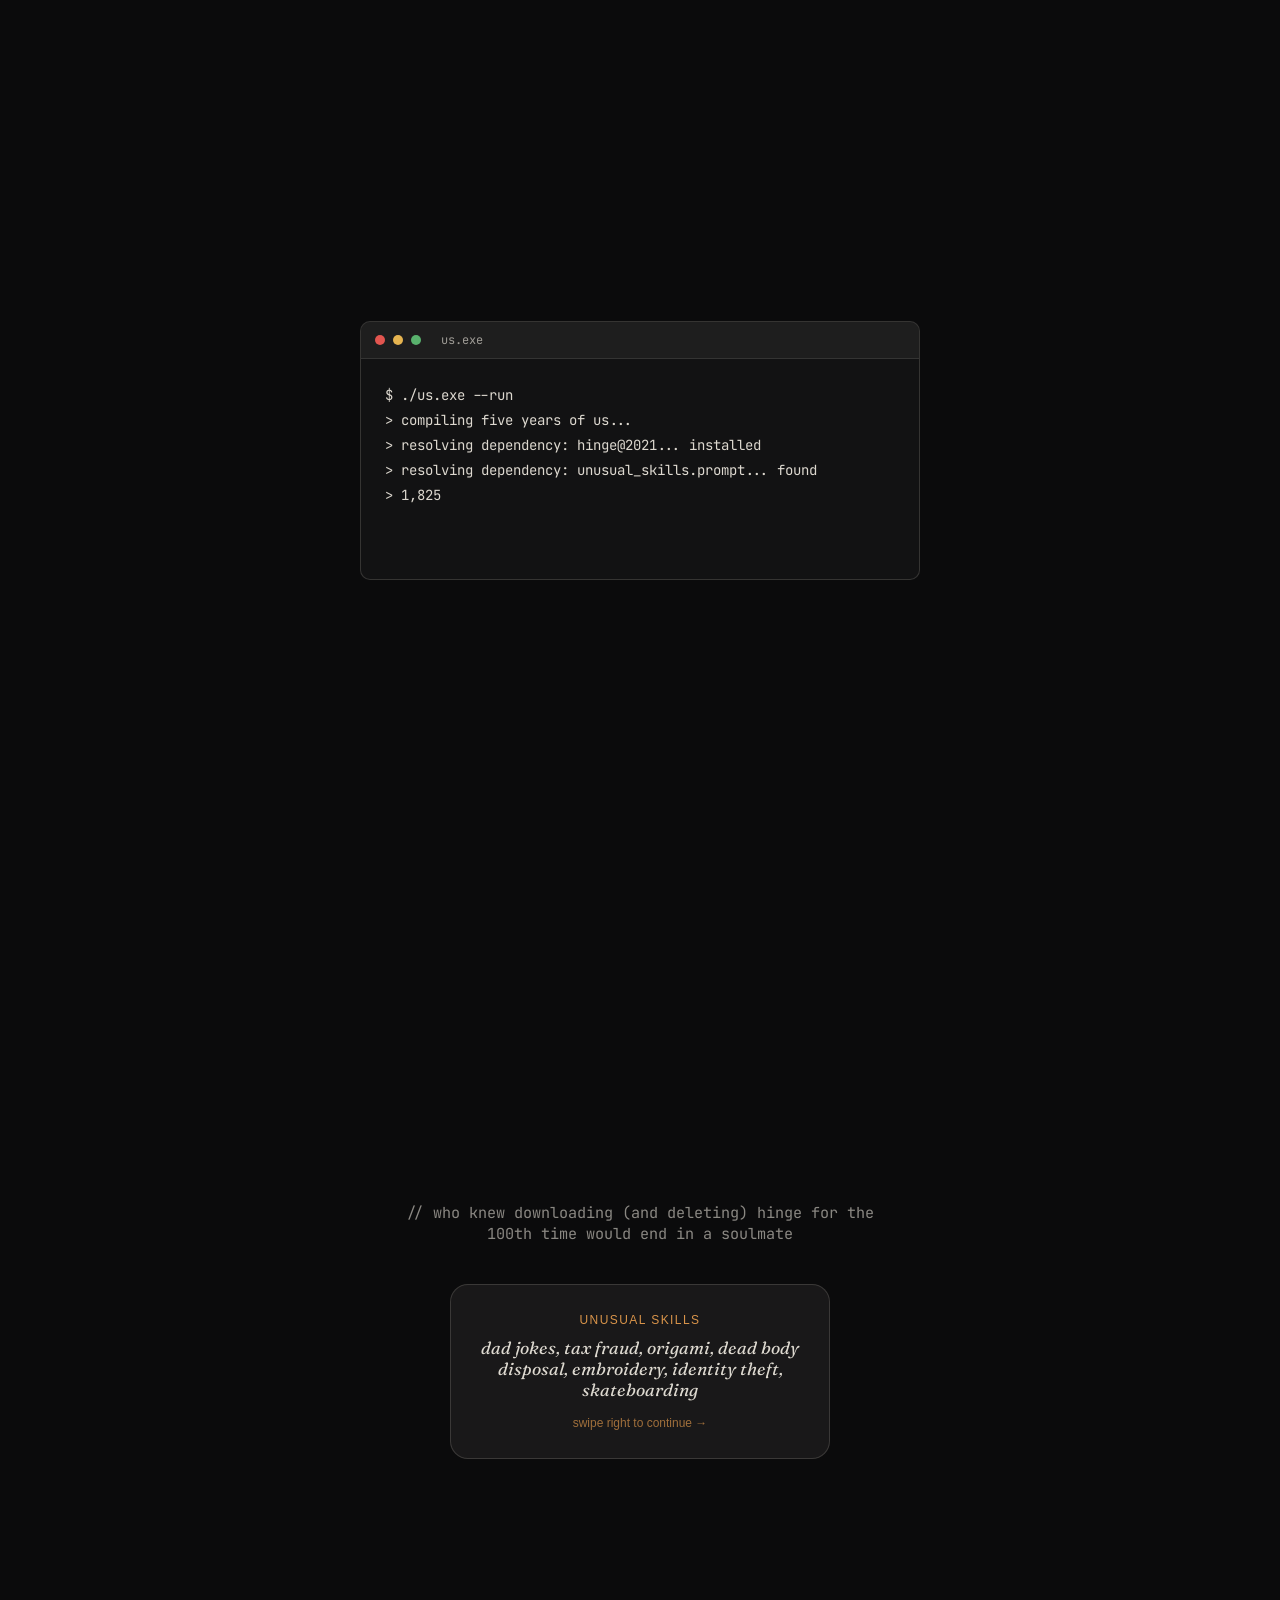
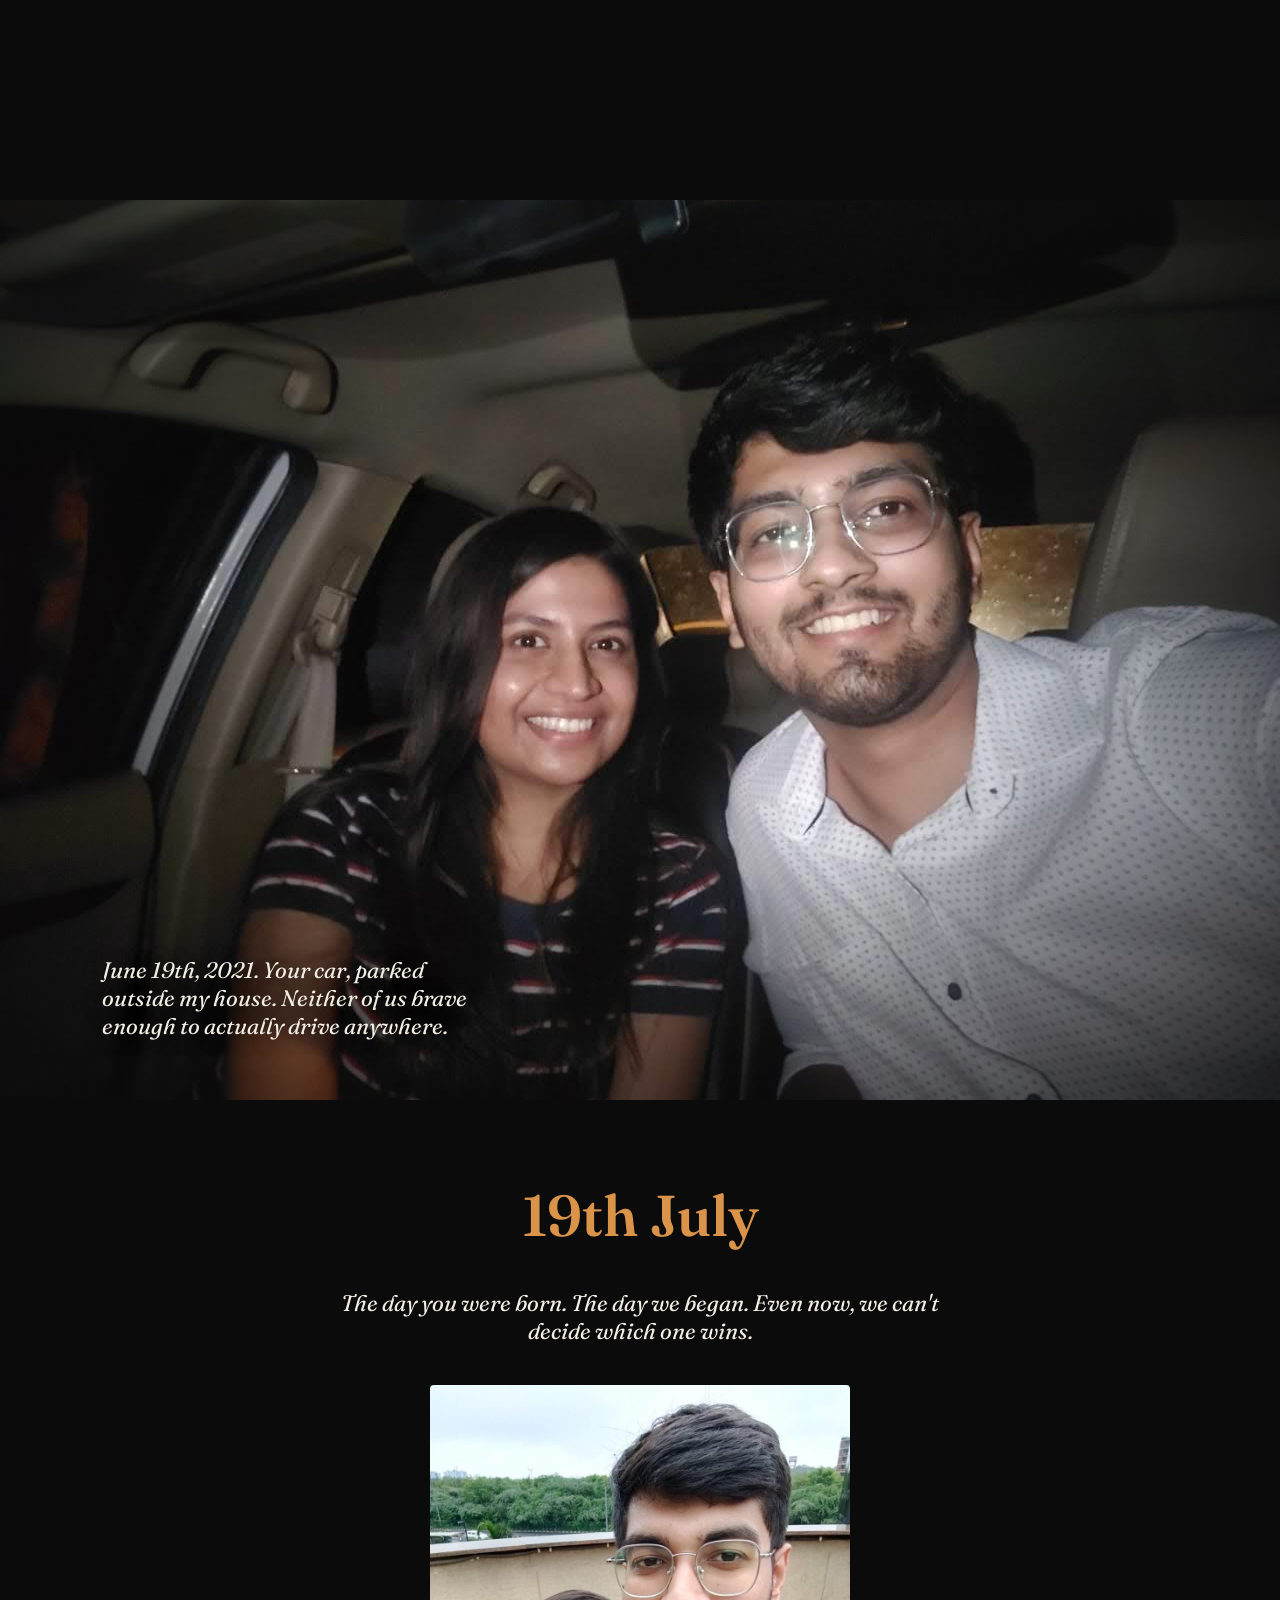
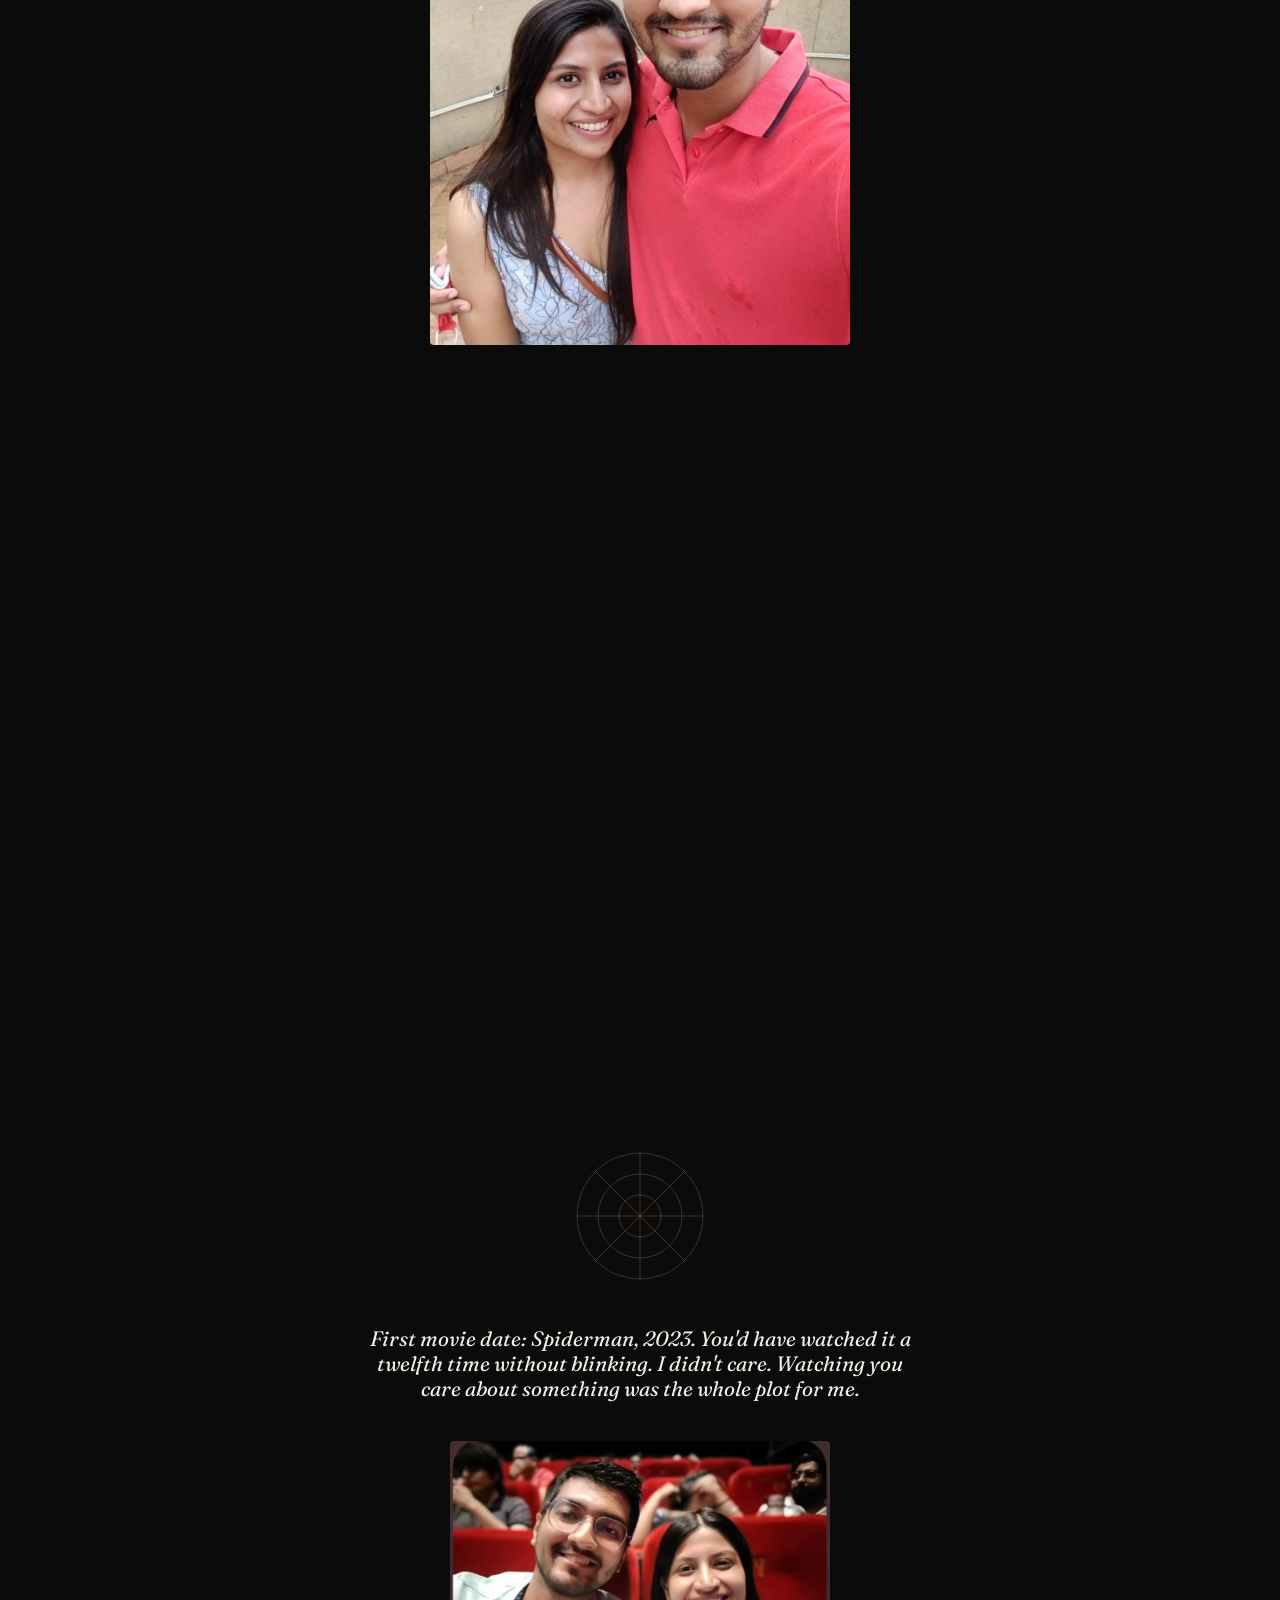
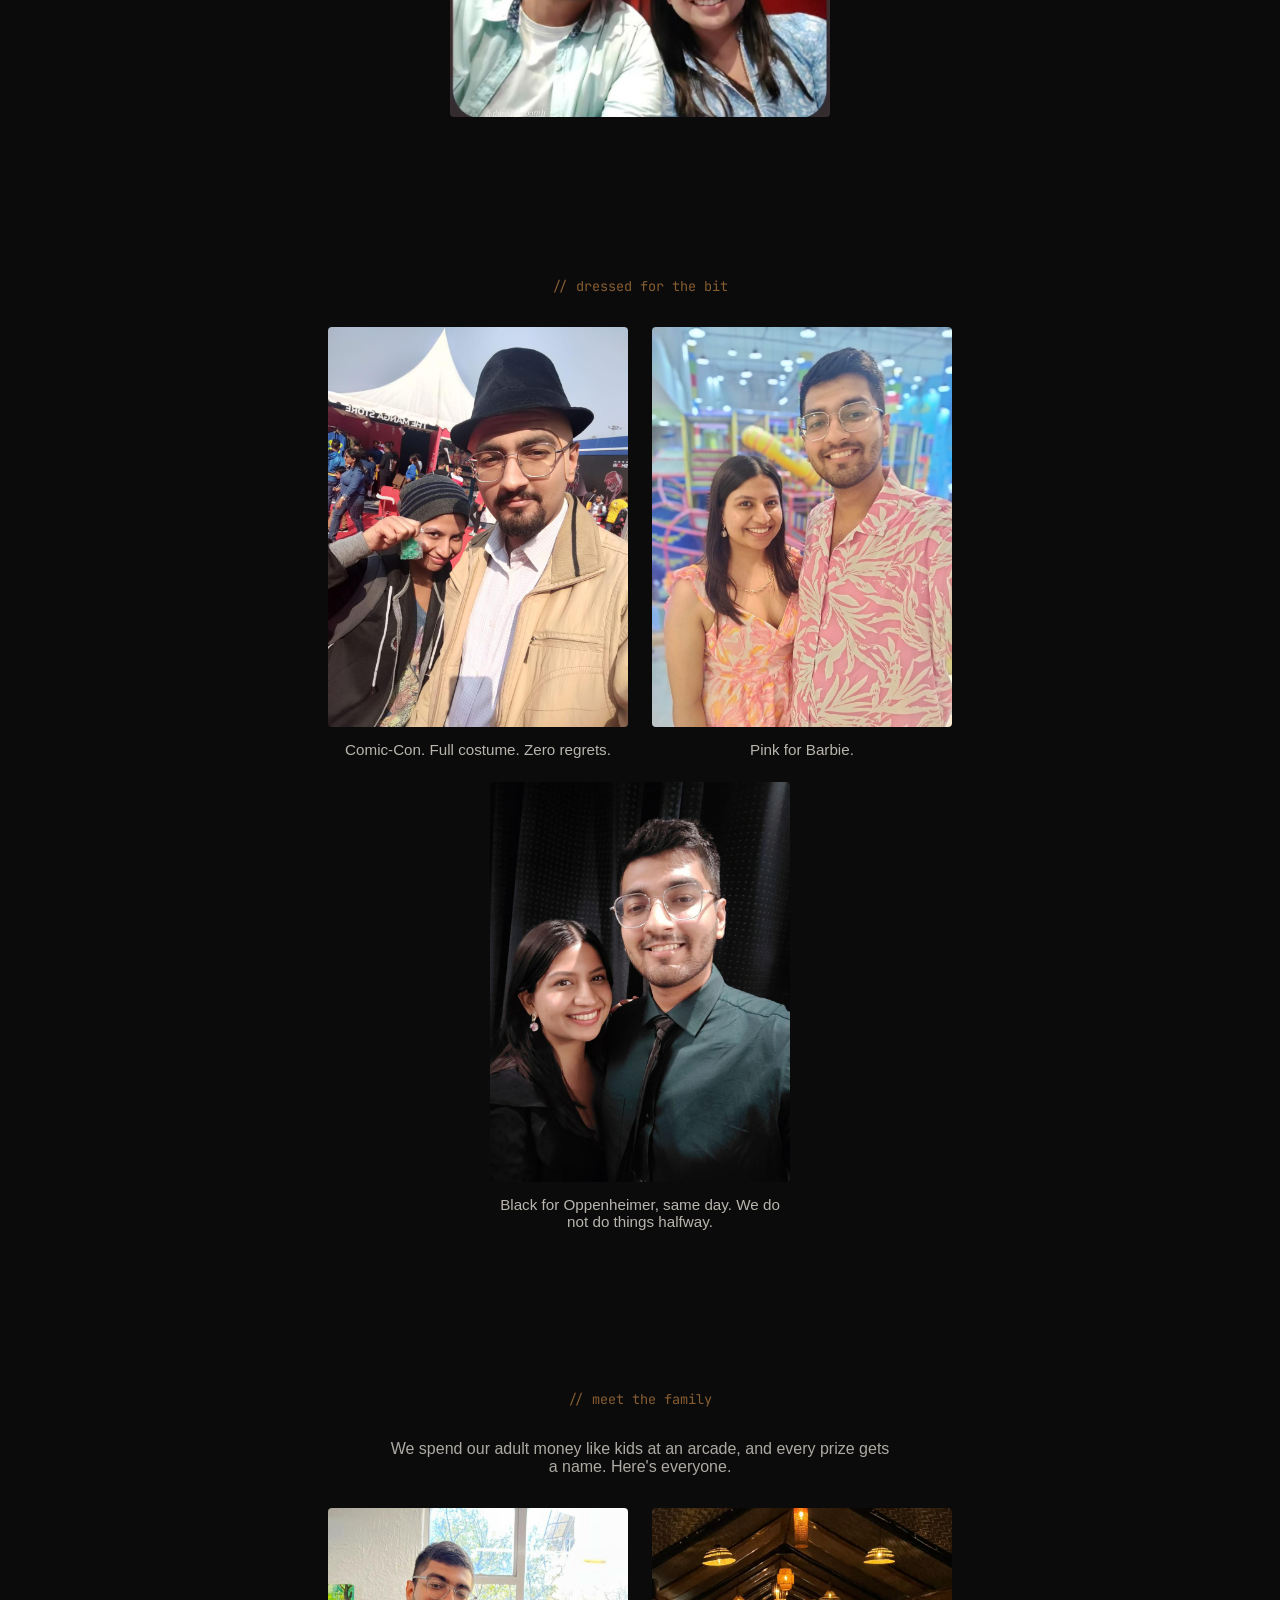
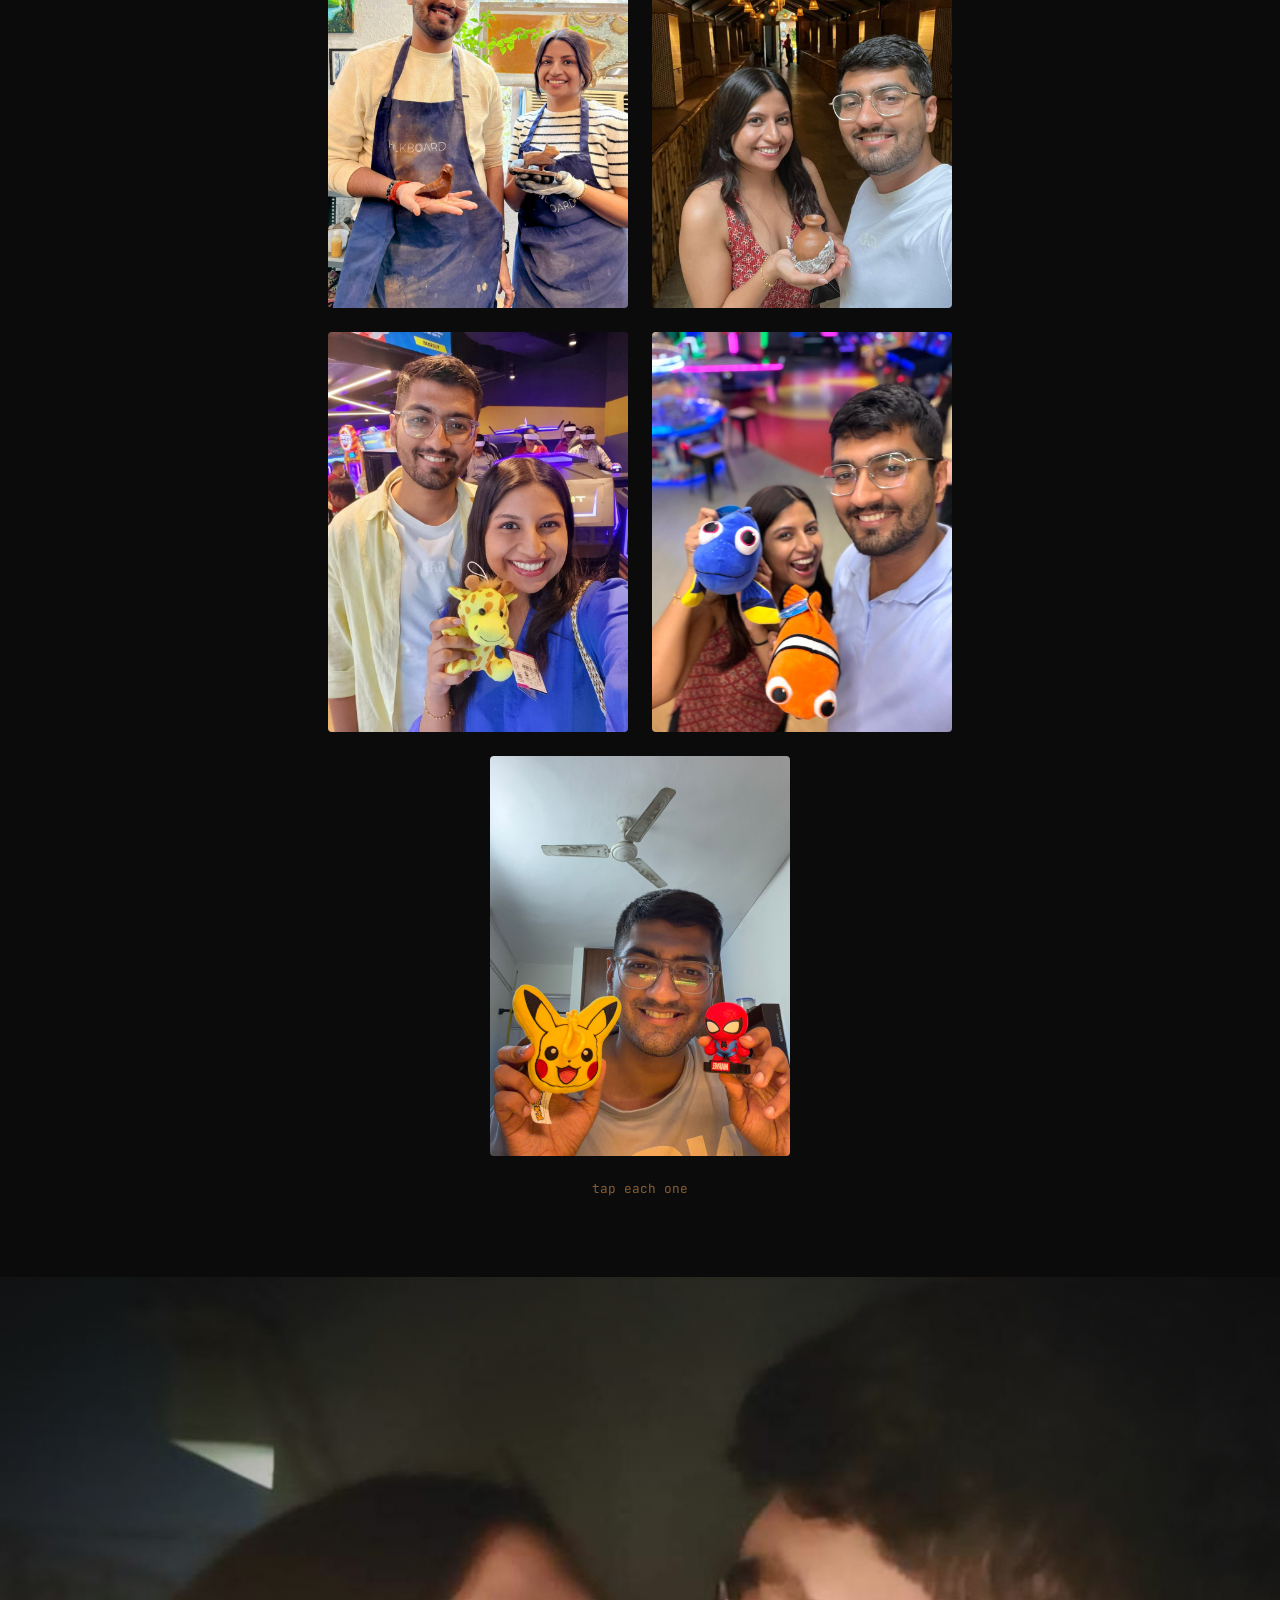
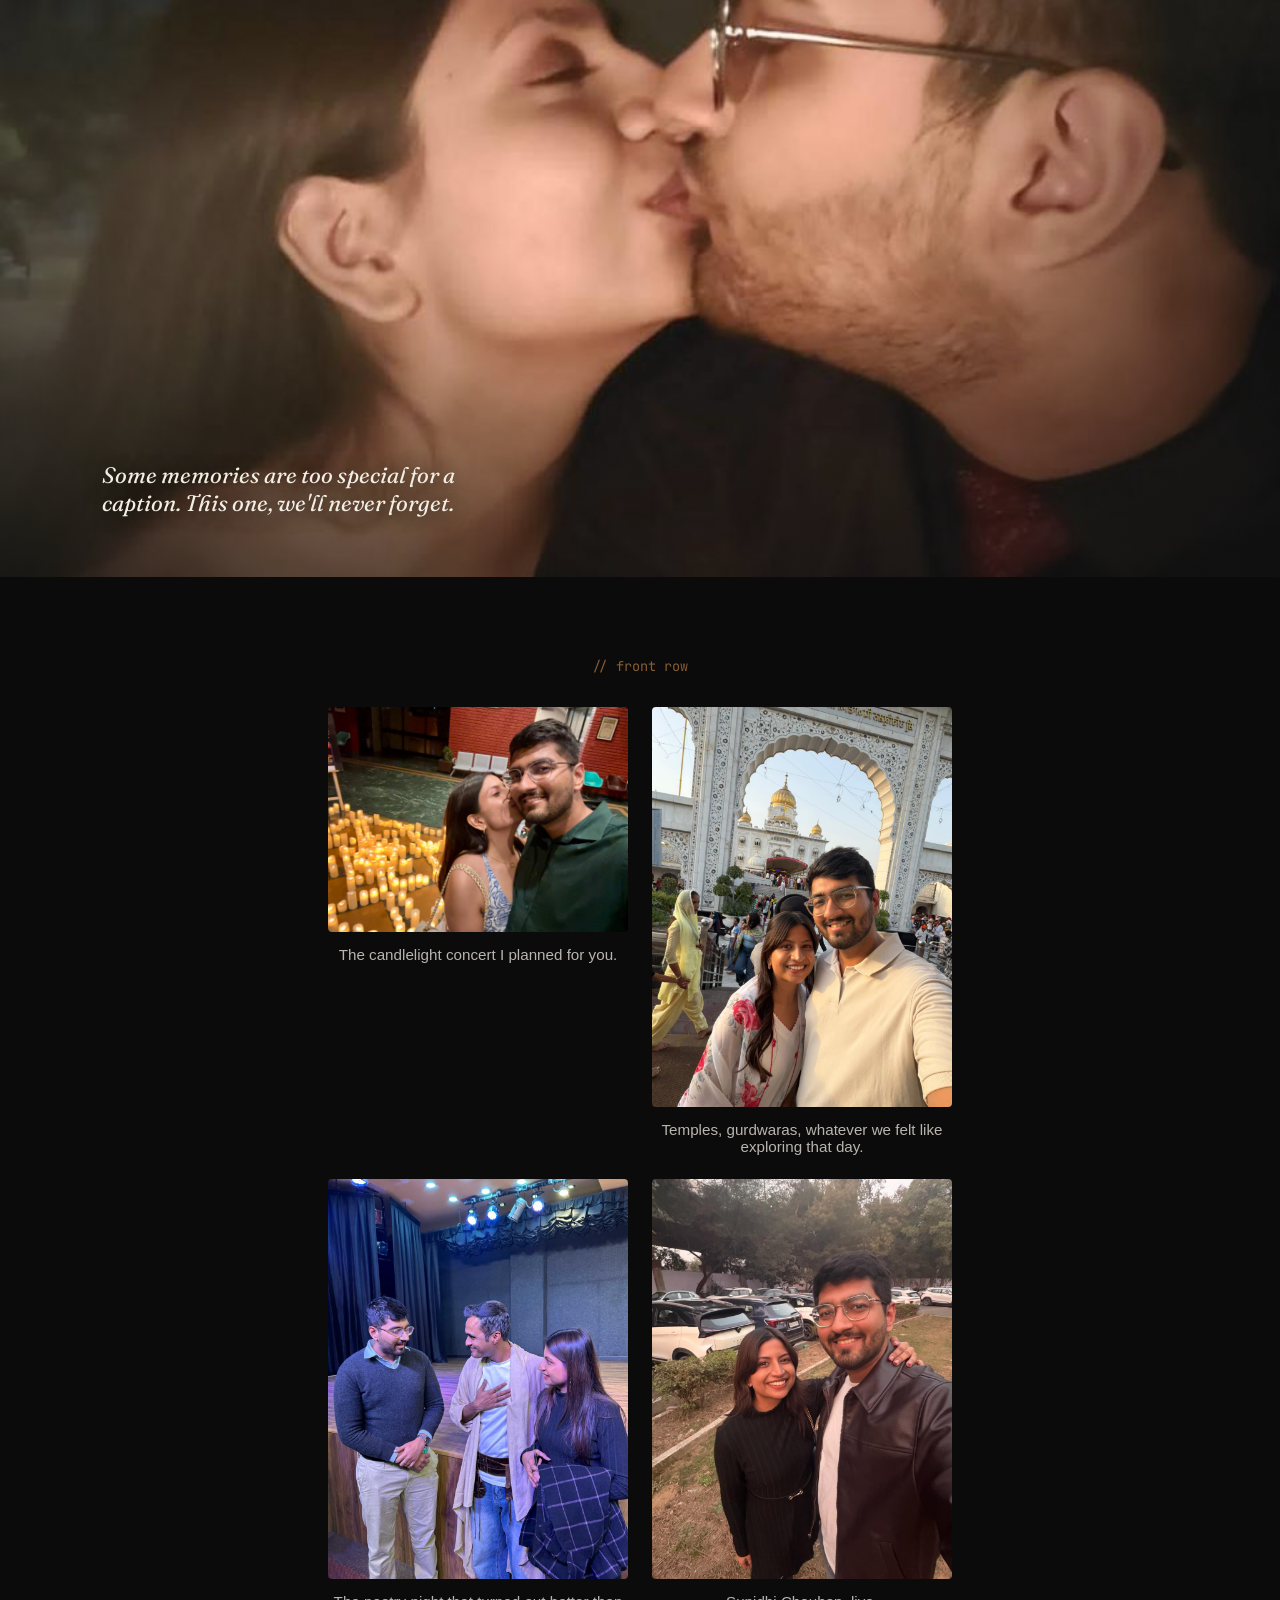
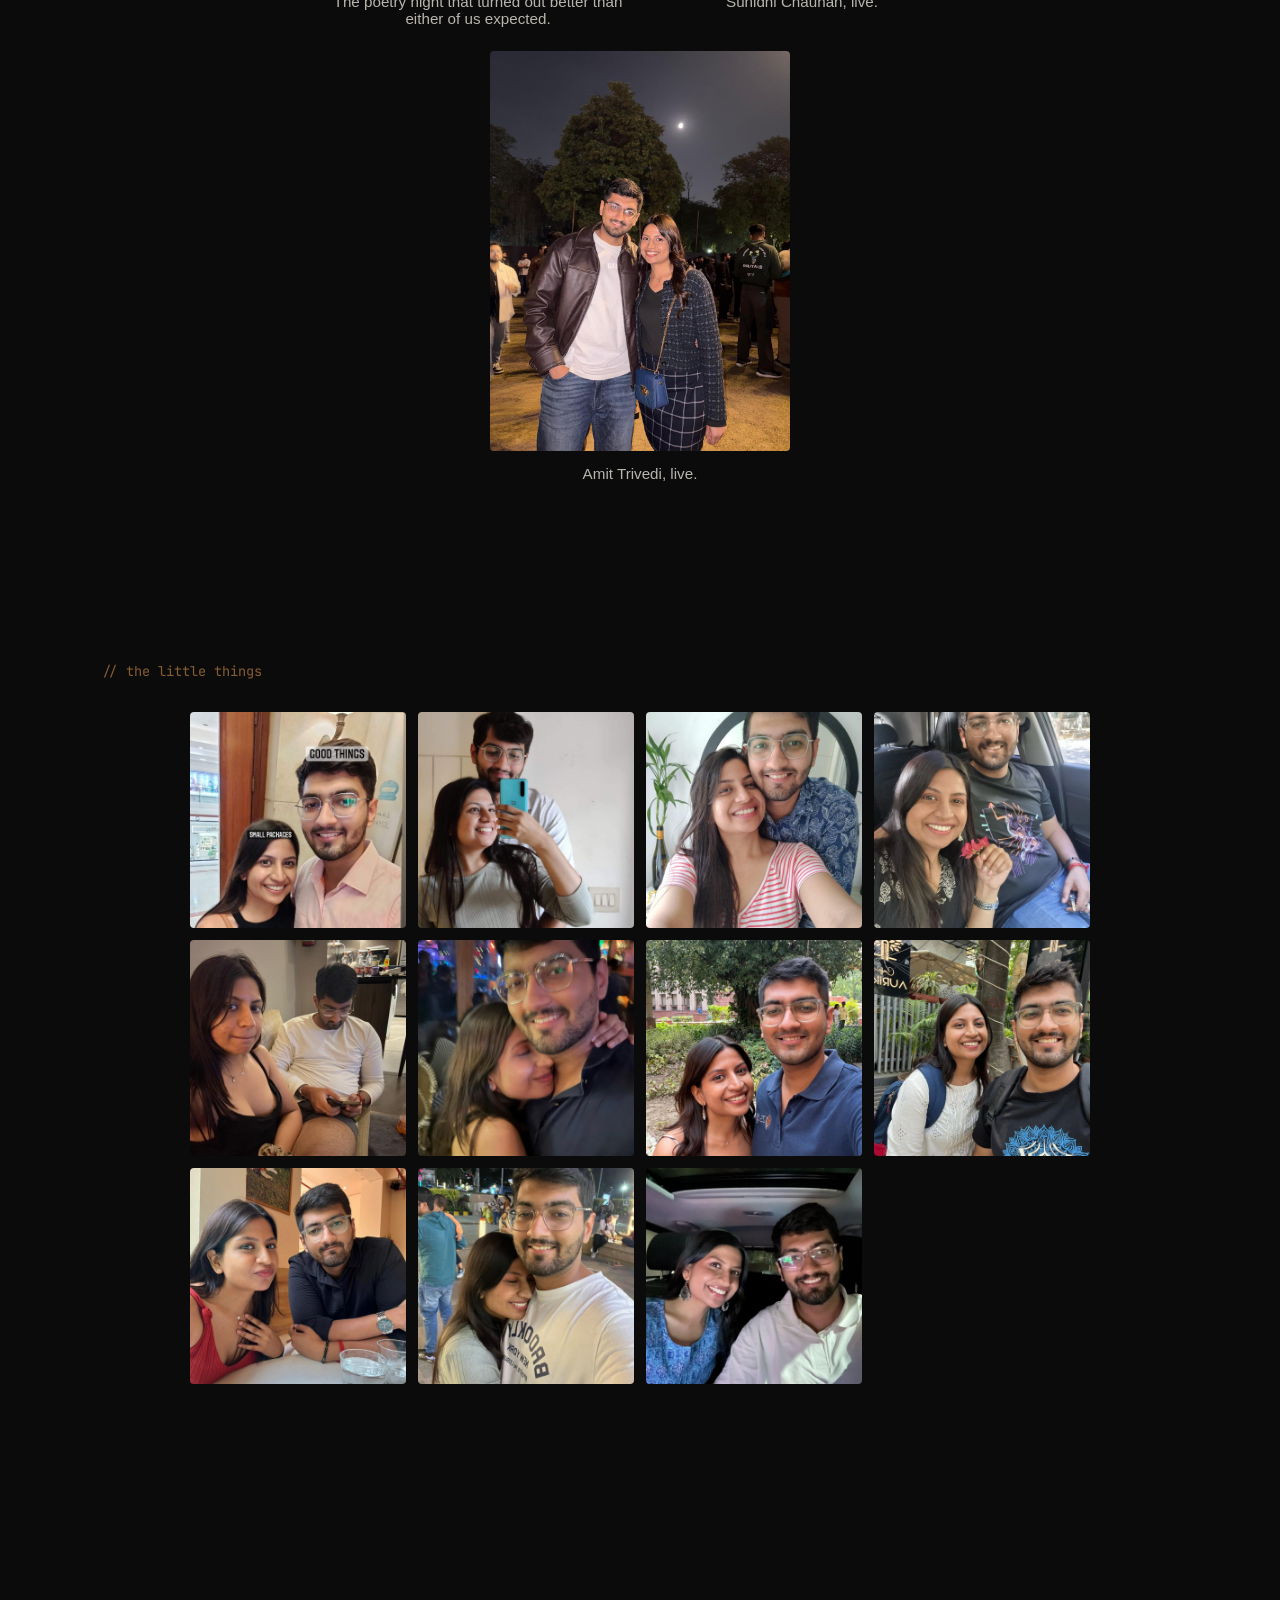
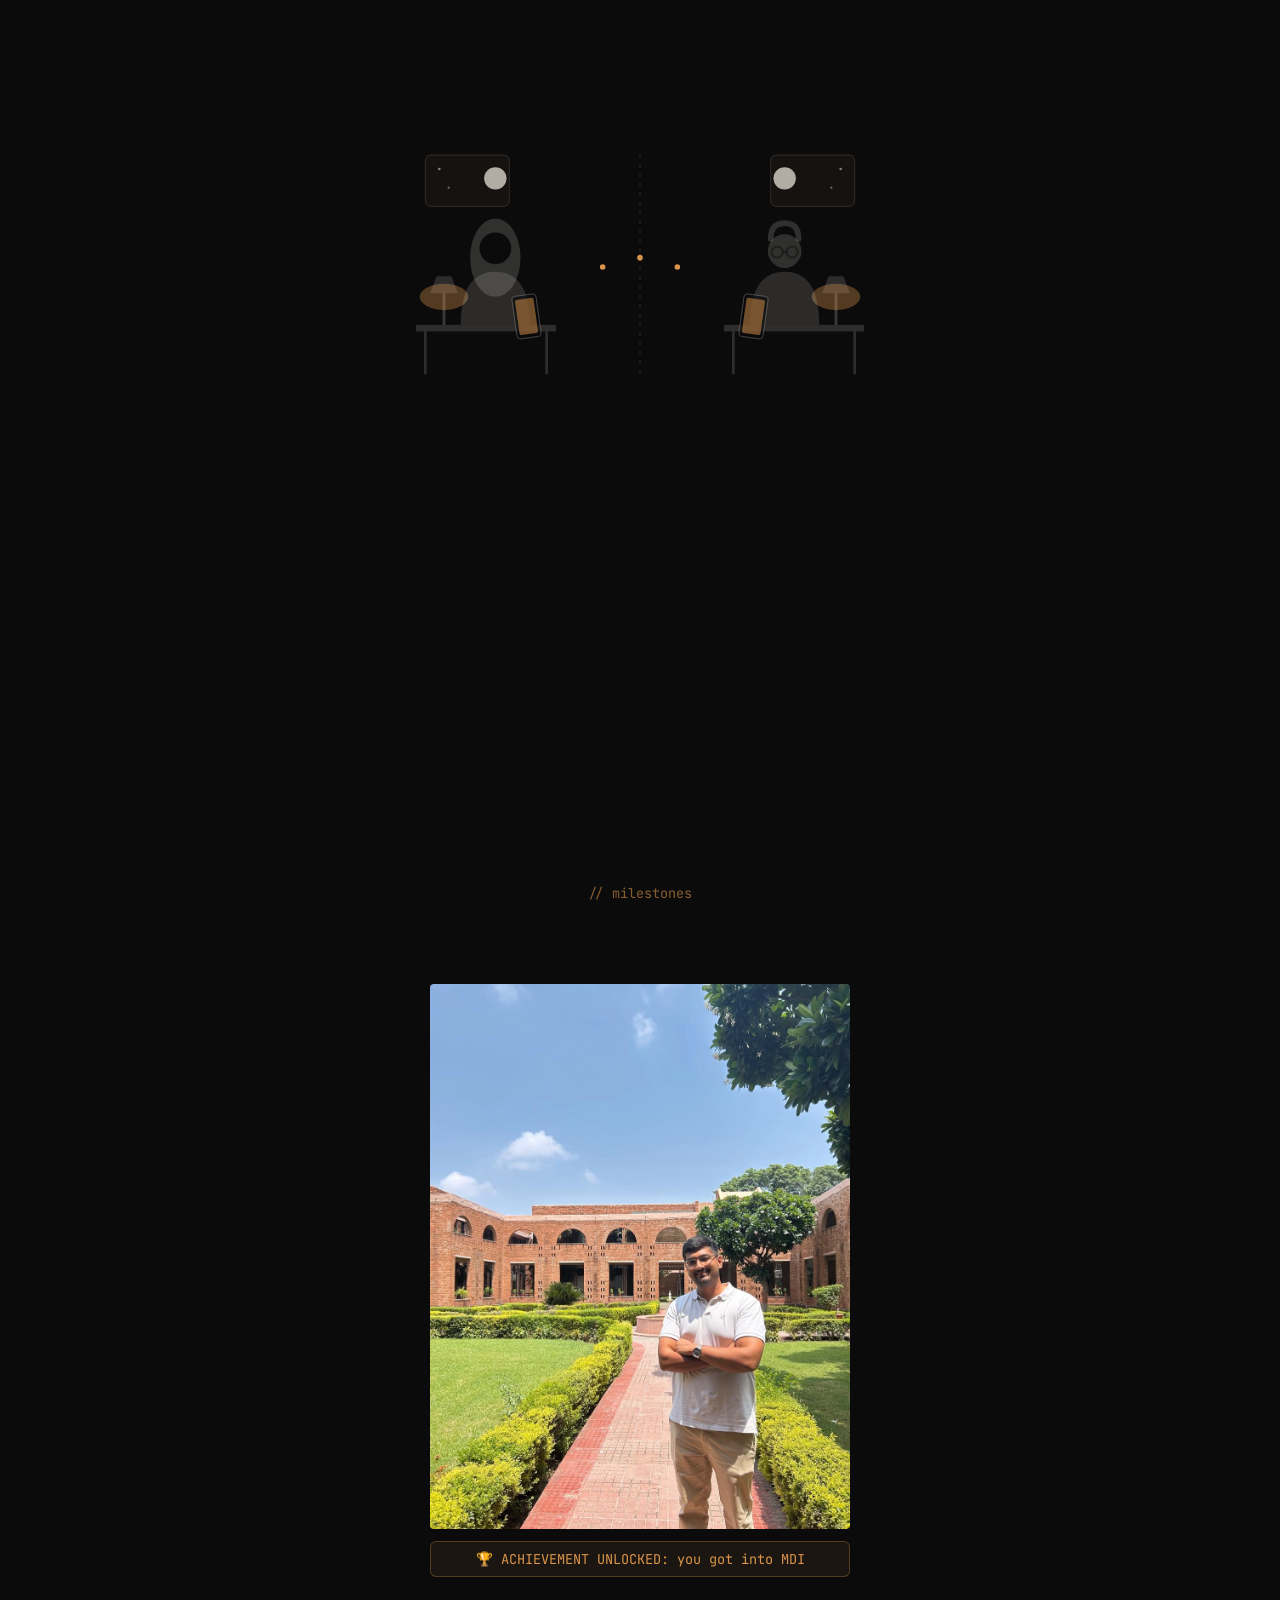
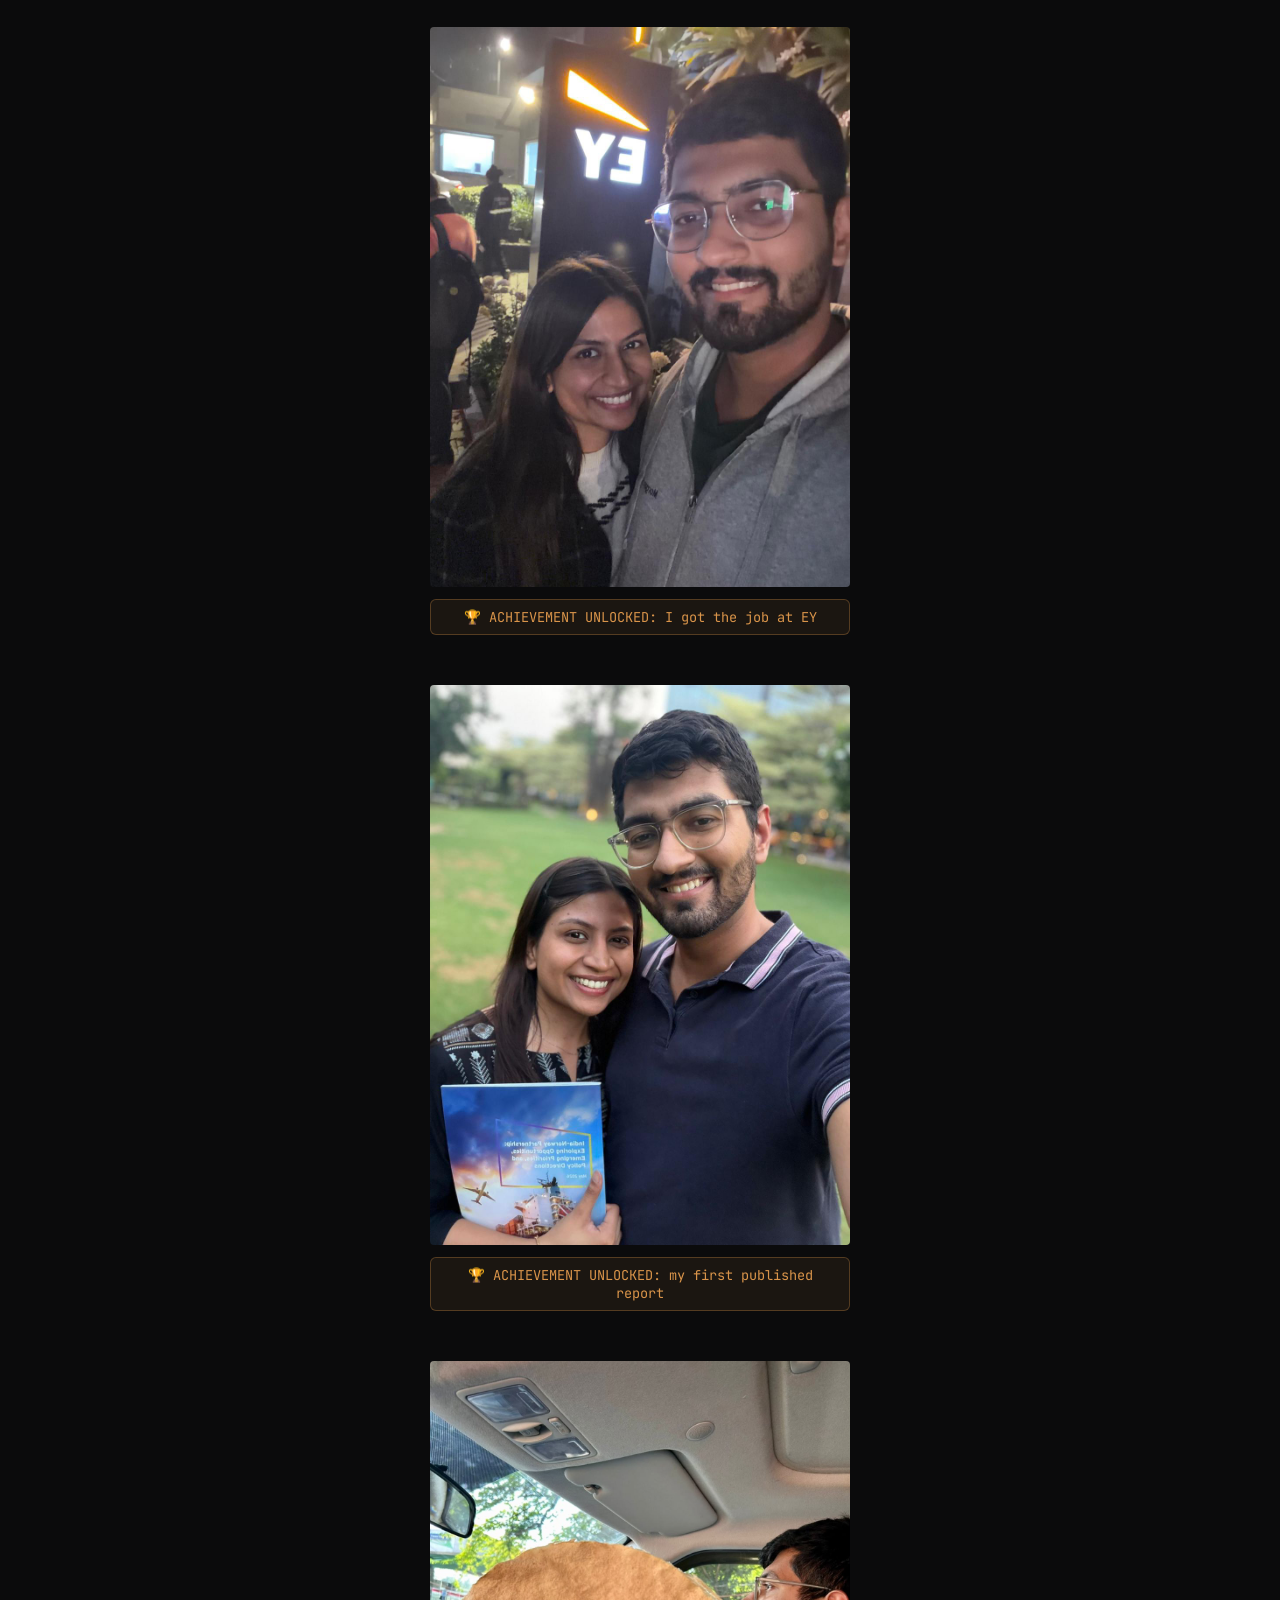
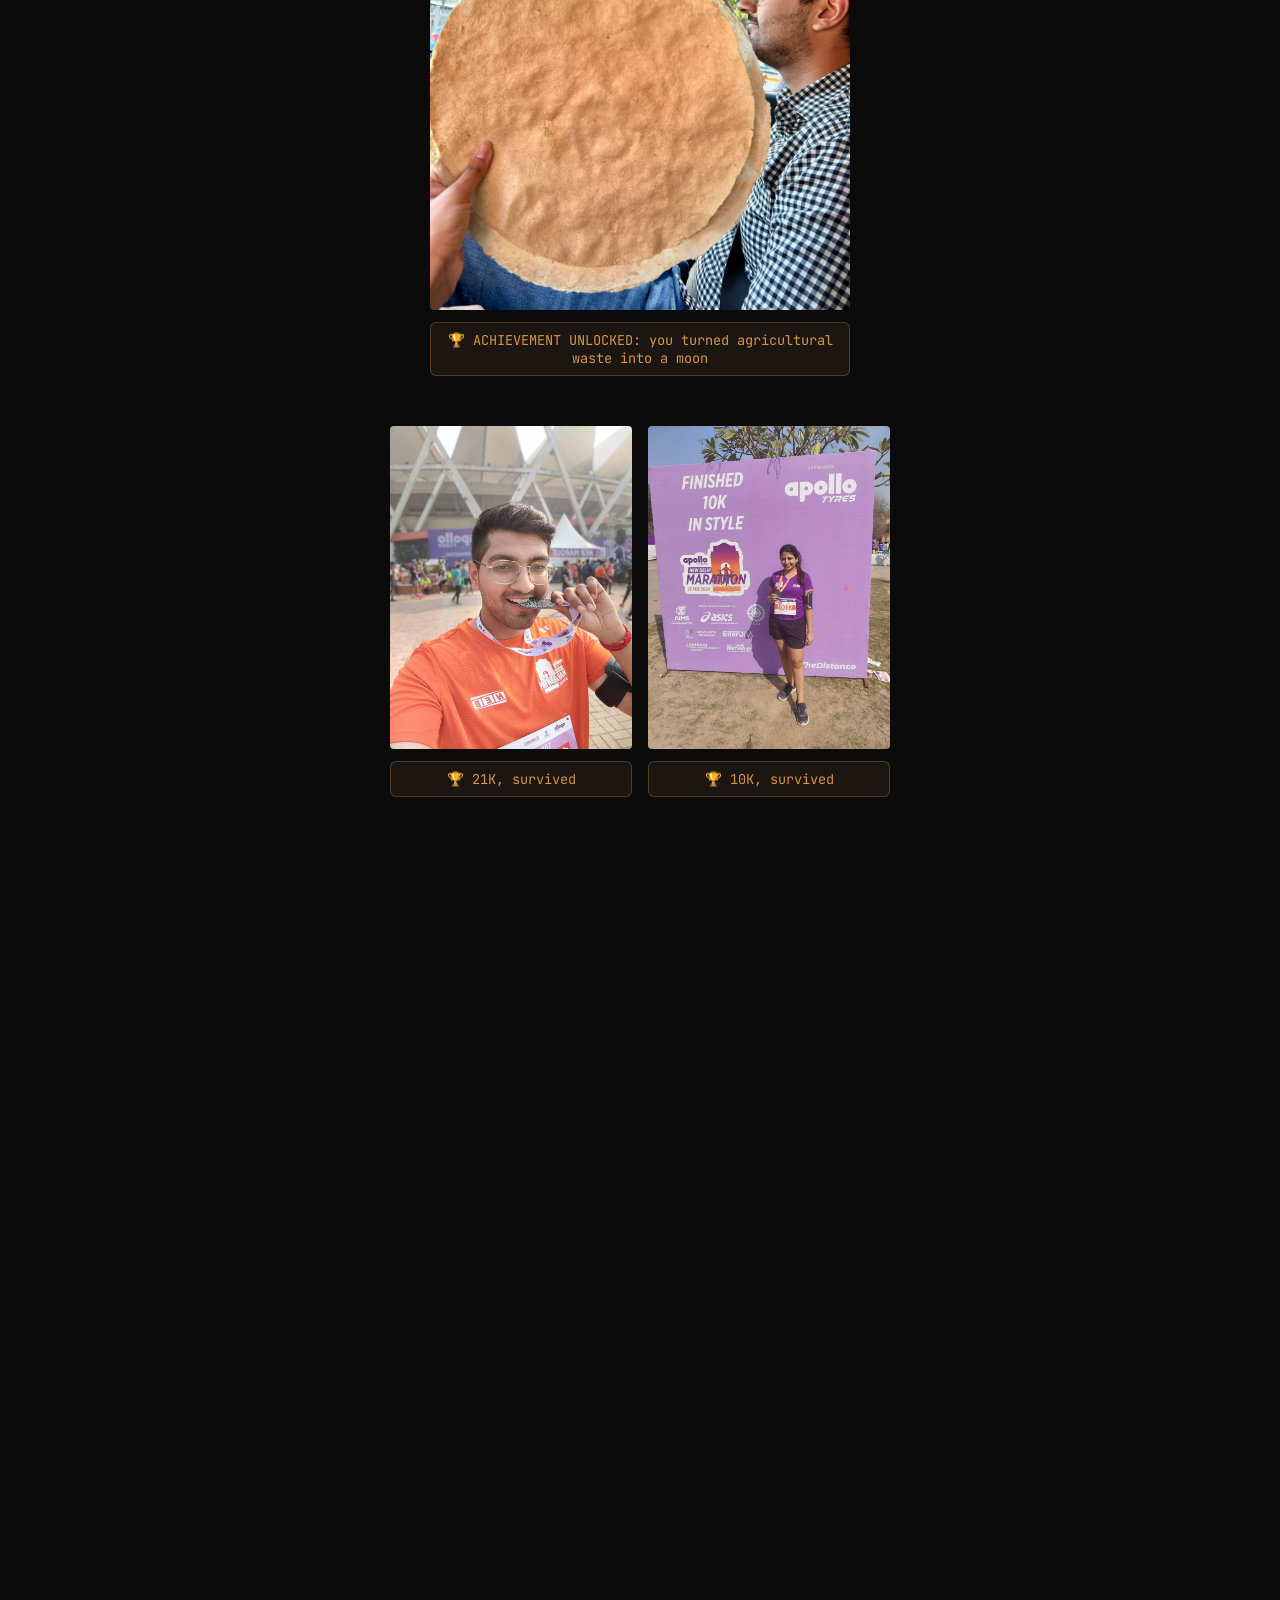
==== commit 955a3701: "Add files via upload" ====
--- a/index.html
+++ b/index.html
@@ -180,10 +180,58 @@
 </section>
 
 <section id="hardyears">
-  <div class="desks-visual">
-    <div class="desk desk-left"></div>
-    <div class="desk desk-right"></div>
-  </div>
+  <svg class="study-scene" viewBox="0 0 600 300" xmlns="http://www.w3.org/2000/svg">
+    <style>
+      .glow { animation: pulse 2.4s ease-in-out infinite; }
+      .glow2 { animation: pulse 2.4s ease-in-out infinite; animation-delay: 1.2s; }
+      @keyframes pulse { 0%,100% { opacity: 0.35; } 50% { opacity: 0.9; } }
+      .dot { animation: travel 3s ease-in-out infinite; }
+      .dot2 { animation: travel 3s ease-in-out infinite; animation-delay: 1s; }
+      .dot3 { animation: travel 3s ease-in-out infinite; animation-delay: 2s; }
+      @keyframes travel { 0% { opacity: 0; } 15% { opacity: 1; } 85% { opacity: 1; } 100% { opacity: 0; } }
+    </style>
+    <line x1="300" y1="30" x2="300" y2="270" stroke="rgba(243,238,228,0.15)" stroke-width="1" stroke-dasharray="4 6"/>
+    <rect x="70" y="30" width="90" height="55" rx="6" fill="rgba(217,148,74,0.05)" stroke="rgba(243,238,228,0.15)"/>
+    <circle cx="145" cy="55" r="12" fill="#F3EEE4" opacity="0.7"/>
+    <circle cx="85" cy="45" r="1.4" fill="#F3EEE4" opacity="0.5"/>
+    <circle cx="95" cy="65" r="1.2" fill="#F3EEE4" opacity="0.4"/>
+    <rect x="60" y="212" width="150" height="7" fill="rgba(243,238,228,0.15)"/>
+    <line x1="70" y1="219" x2="70" y2="265" stroke="rgba(243,238,228,0.15)" stroke-width="3"/>
+    <line x1="200" y1="219" x2="200" y2="265" stroke="rgba(243,238,228,0.15)" stroke-width="3"/>
+    <line x1="90" y1="212" x2="90" y2="178" stroke="rgba(243,238,228,0.2)" stroke-width="3"/>
+    <path d="M 75 178 L 105 178 L 98 160 L 82 160 Z" fill="rgba(243,238,228,0.15)"/>
+    <ellipse class="glow" cx="90" cy="182" rx="26" ry="14" fill="#D9944A" opacity="0.35"/>
+    <path d="M 108 212 Q 108 155 145 155 Q 182 155 182 212 Z" fill="rgba(243,238,228,0.14)"/>
+    <ellipse cx="145" cy="140" rx="27" ry="42" fill="rgba(243,238,228,0.16)"/>
+    <circle cx="145" cy="130" r="17" fill="#0B0B0C"/>
+    <g transform="rotate(-8 178 200)">
+      <rect x="165" y="180" width="26" height="46" rx="4" fill="rgba(11,11,12,0.6)" stroke="rgba(243,238,228,0.25)"/>
+      <rect class="glow2" x="168" y="184" width="20" height="38" rx="2" fill="#D9944A" opacity="0.5"/>
+    </g>
+    <rect x="440" y="30" width="90" height="55" rx="6" fill="rgba(217,148,74,0.05)" stroke="rgba(243,238,228,0.15)"/>
+    <circle cx="455" cy="55" r="12" fill="#F3EEE4" opacity="0.7"/>
+    <circle cx="515" cy="45" r="1.4" fill="#F3EEE4" opacity="0.5"/>
+    <circle cx="505" cy="65" r="1.2" fill="#F3EEE4" opacity="0.4"/>
+    <rect x="390" y="212" width="150" height="7" fill="rgba(243,238,228,0.15)"/>
+    <line x1="400" y1="219" x2="400" y2="265" stroke="rgba(243,238,228,0.15)" stroke-width="3"/>
+    <line x1="530" y1="219" x2="530" y2="265" stroke="rgba(243,238,228,0.15)" stroke-width="3"/>
+    <line x1="510" y1="212" x2="510" y2="178" stroke="rgba(243,238,228,0.2)" stroke-width="3"/>
+    <path d="M 495 178 L 525 178 L 518 160 L 502 160 Z" fill="rgba(243,238,228,0.15)"/>
+    <ellipse class="glow2" cx="510" cy="182" rx="26" ry="14" fill="#D9944A" opacity="0.35"/>
+    <path d="M 418 212 Q 418 155 455 155 Q 492 155 492 212 Z" fill="rgba(243,238,228,0.14)"/>
+    <circle cx="455" cy="133" r="18" fill="rgba(243,238,228,0.16)"/>
+    <path d="M 440 120 Q 440 103 455 103 Q 470 103 470 120" fill="none" stroke="rgba(243,238,228,0.16)" stroke-width="6" stroke-linecap="round"/>
+    <circle cx="447" cy="134" r="6" fill="none" stroke="rgba(11,11,12,0.5)" stroke-width="2"/>
+    <circle cx="463" cy="134" r="6" fill="none" stroke="rgba(11,11,12,0.5)" stroke-width="2"/>
+    <line x1="453" y1="134" x2="457" y2="134" stroke="rgba(11,11,12,0.5)" stroke-width="2"/>
+    <g transform="rotate(8 422 200)">
+      <rect x="409" y="180" width="26" height="46" rx="4" fill="rgba(11,11,12,0.6)" stroke="rgba(243,238,228,0.25)"/>
+      <rect class="glow" x="412" y="184" width="20" height="38" rx="2" fill="#D9944A" opacity="0.5"/>
+    </g>
+    <circle class="dot" cx="260" cy="150" r="3" fill="#D9944A"/>
+    <circle class="dot2" cx="300" cy="140" r="3" fill="#D9944A"/>
+    <circle class="dot3" cx="340" cy="150" r="3" fill="#D9944A"/>
+  </svg>
   <p class="hardyears-line">Four years. Two study tables in the same city, one video call left open every single night — just so neither of us was doing it alone.</p>
 </section>
 
--- a/style.css
+++ b/style.css
@@ -203,10 +203,8 @@
   display: flex; flex-direction: column; align-items: center; justify-content: center;
   gap: 60px; padding: 100px 8%;
 }
-.desks-visual { display: flex; align-items: center; justify-content: center; gap: 160px; width: 100%; }
-.desk { width: 60px; height: 60px; border: 1px solid rgba(243,238,228,0.25); transition: transform 2.5s ease; }
-.desks-visual.together .desk-left { transform: translateX(70px); }
-.desks-visual.together .desk-right { transform: translateX(-70px); }
+.study-scene { width: 100%; max-width: 560px; opacity: 0; transition: opacity 1.8s ease; }
+.study-scene.visible { opacity: 1; }
 .hardyears-line {
   font-family: 'Fraunces', serif; font-style: italic; font-size: 1.3rem; text-align: center; max-width: 560px;
   opacity: 0; transition: opacity 1.5s ease;
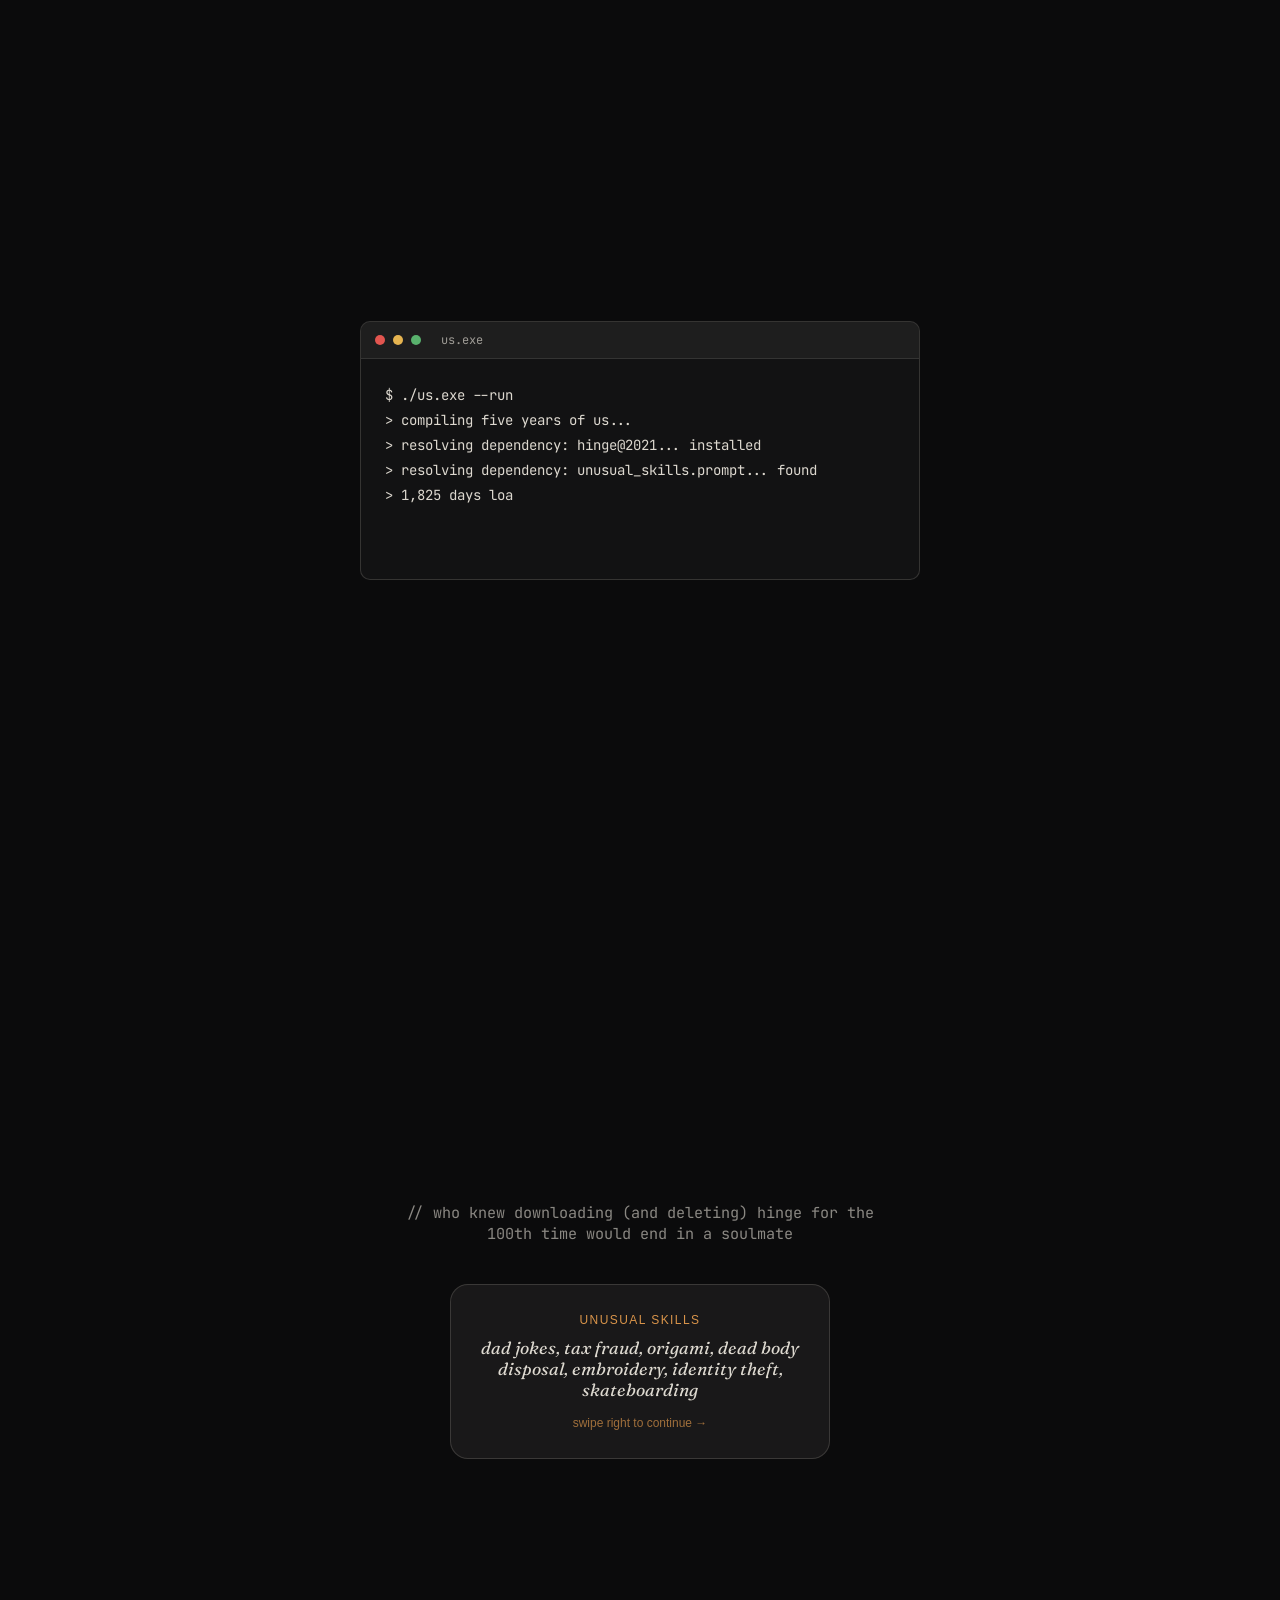
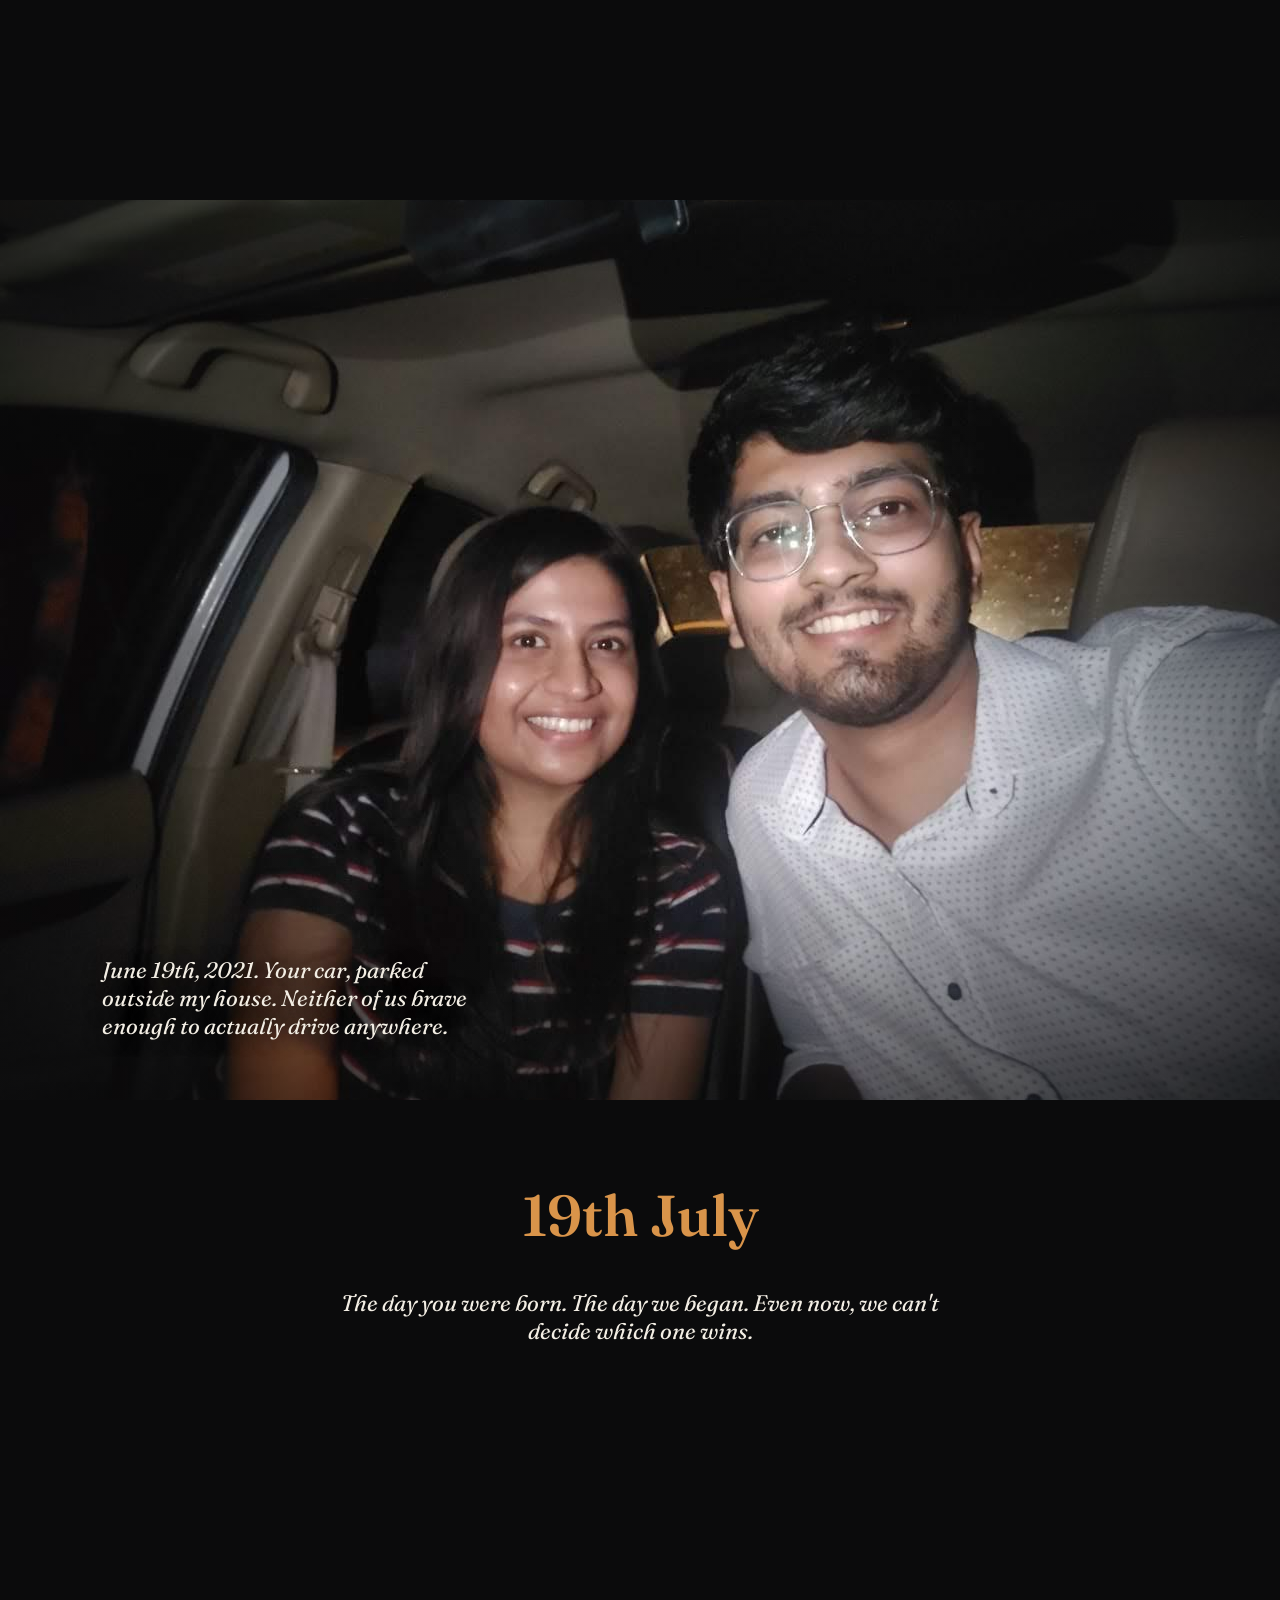
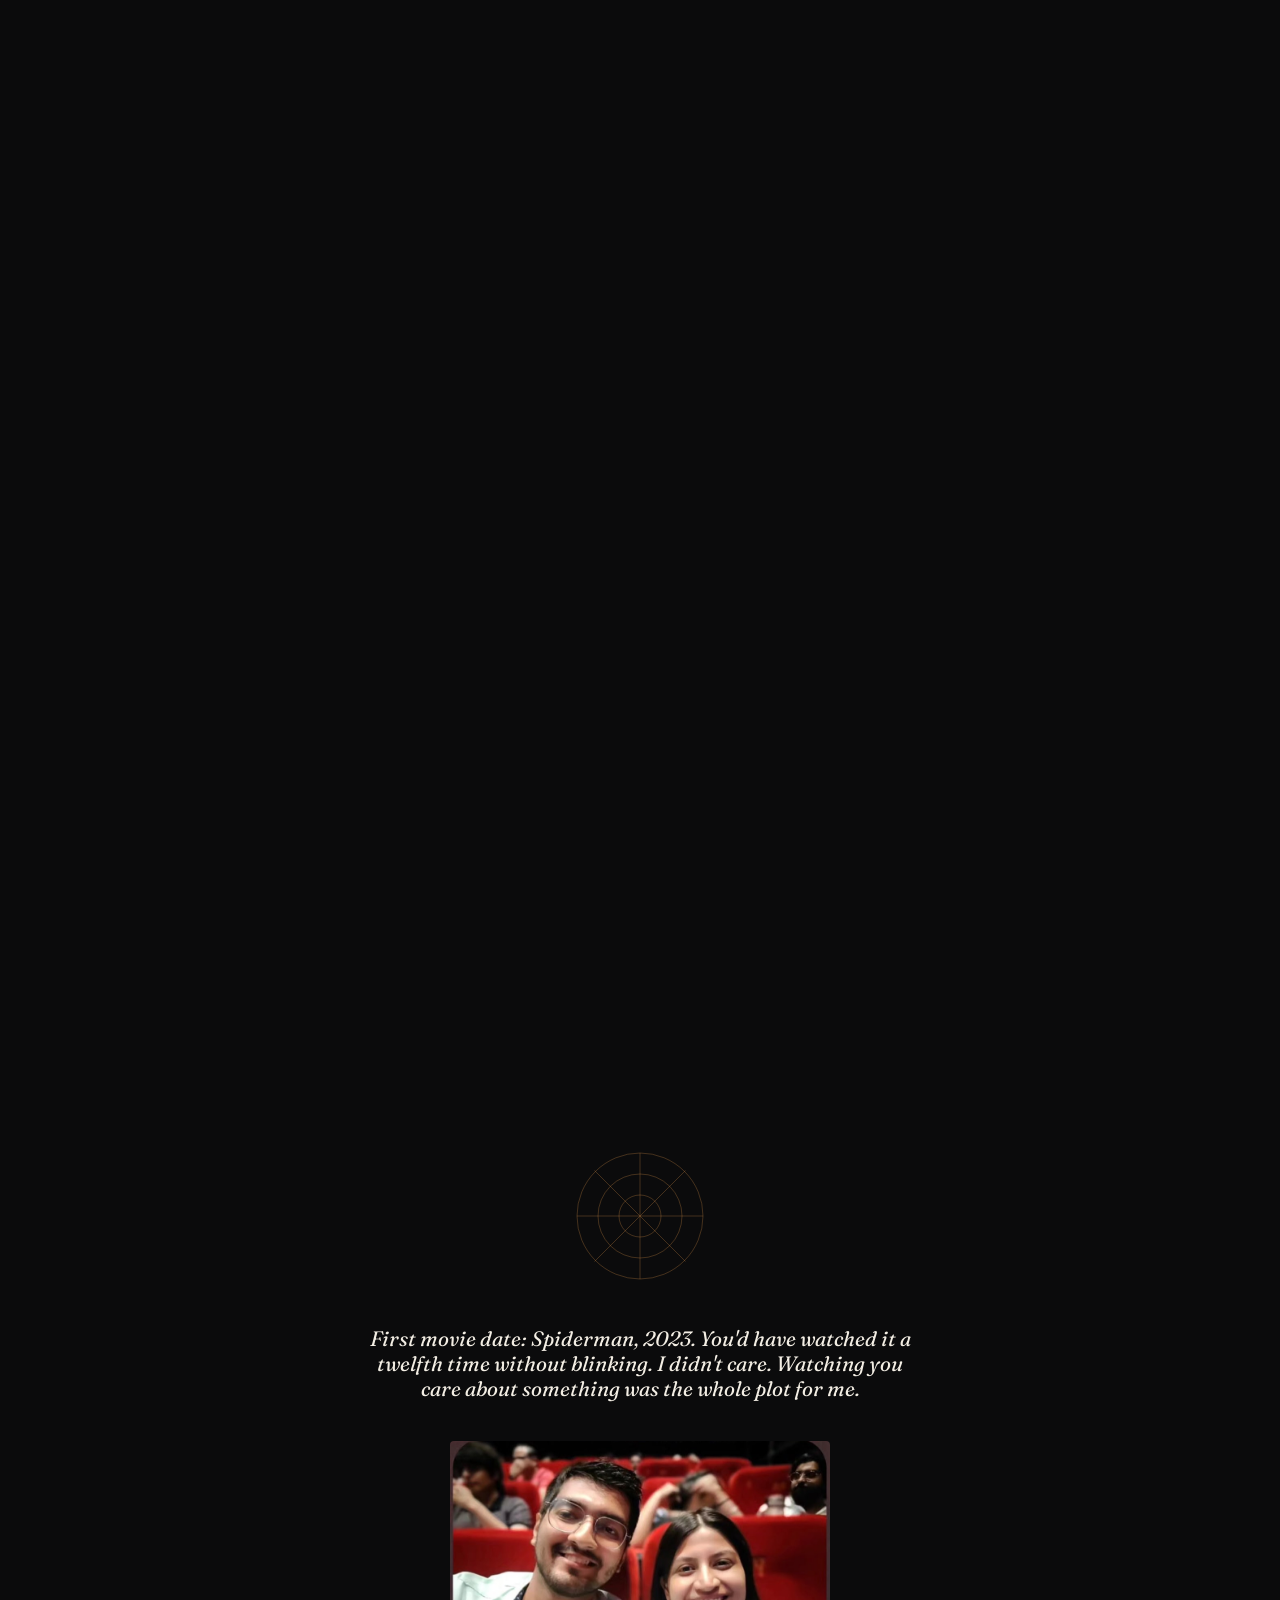
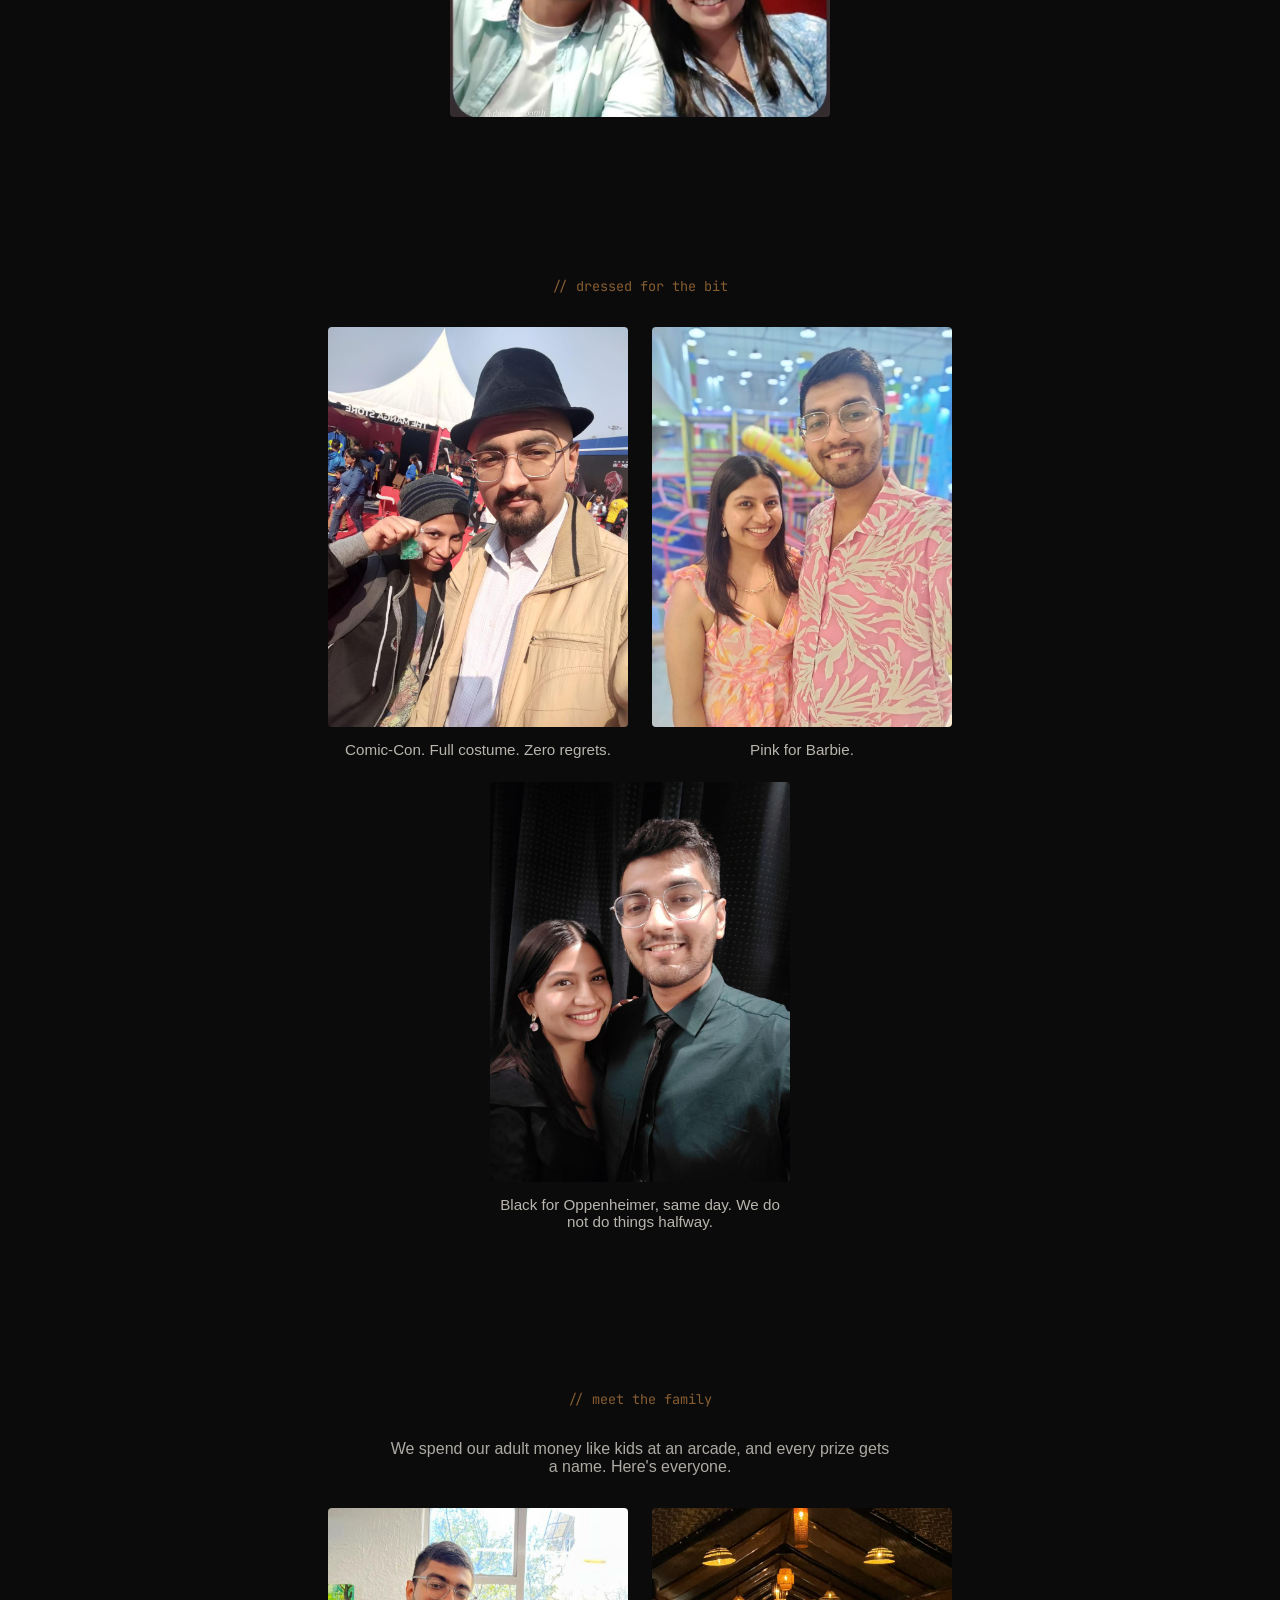
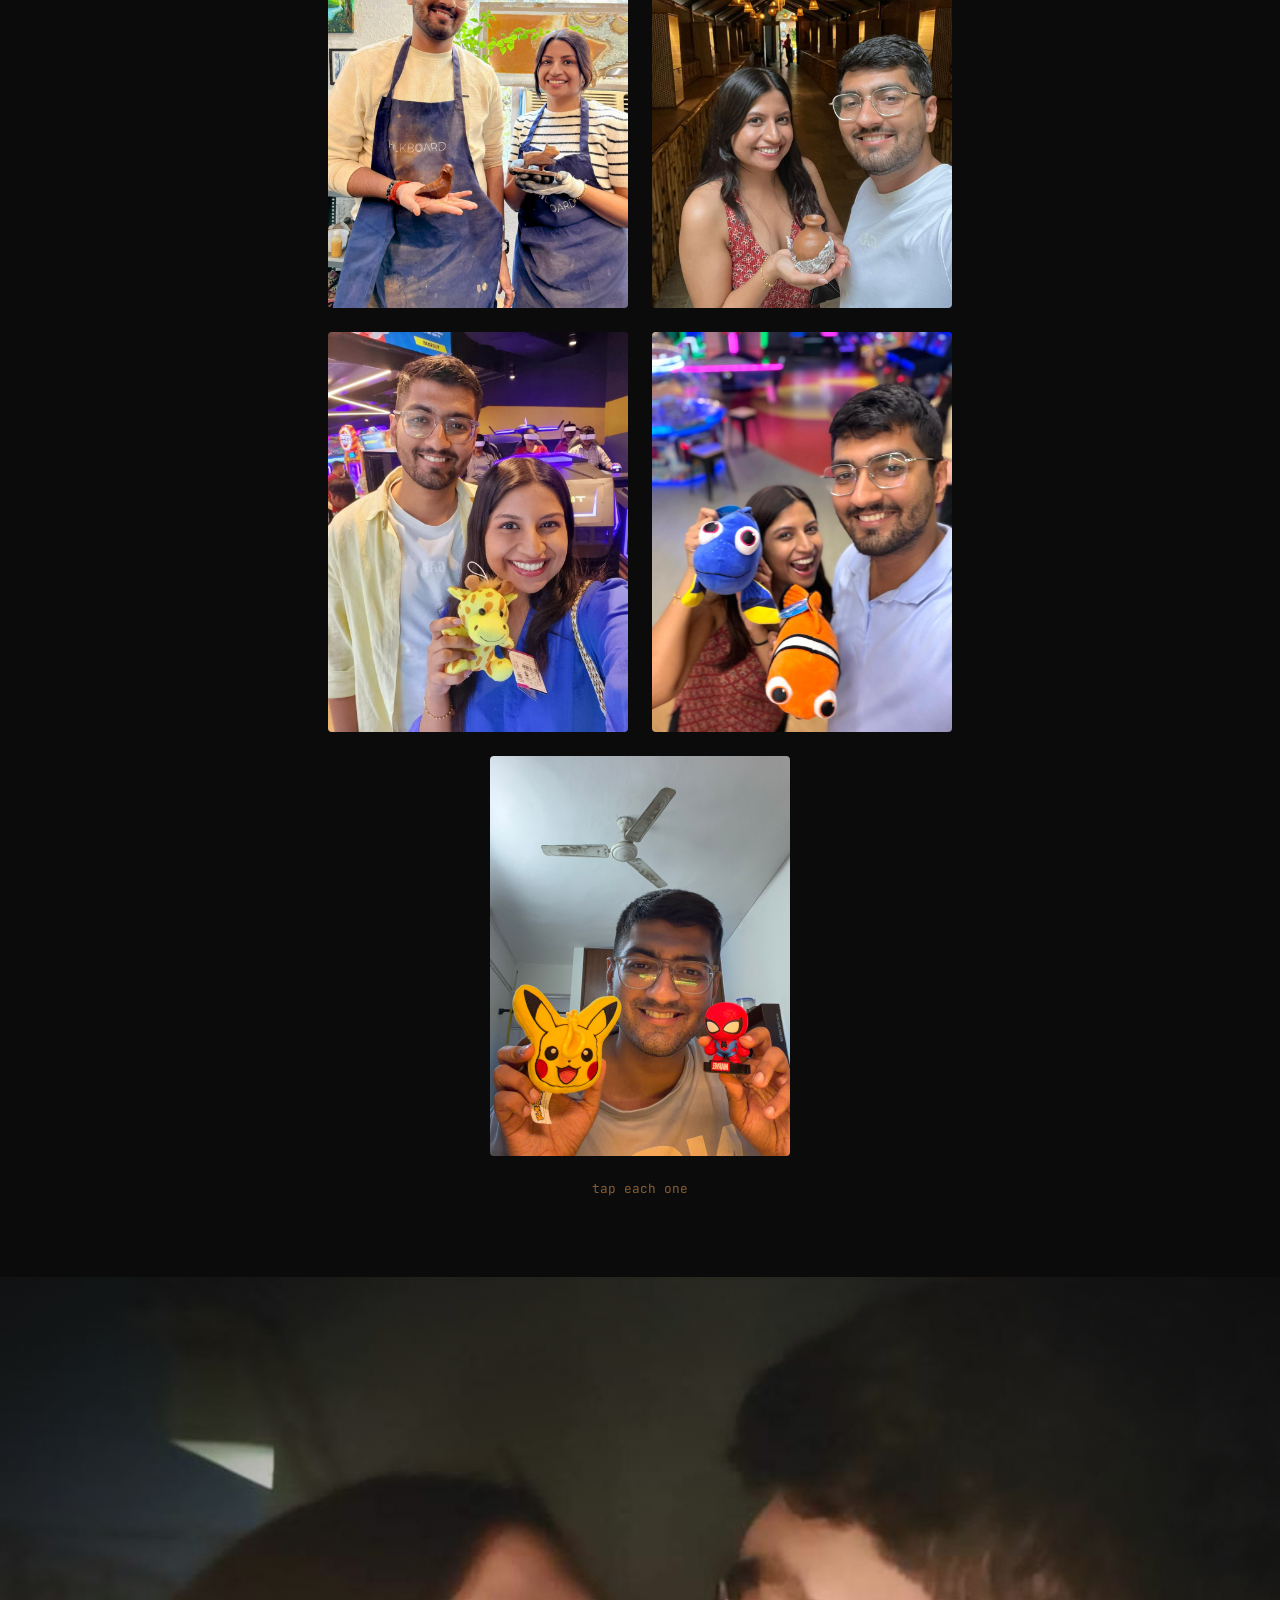
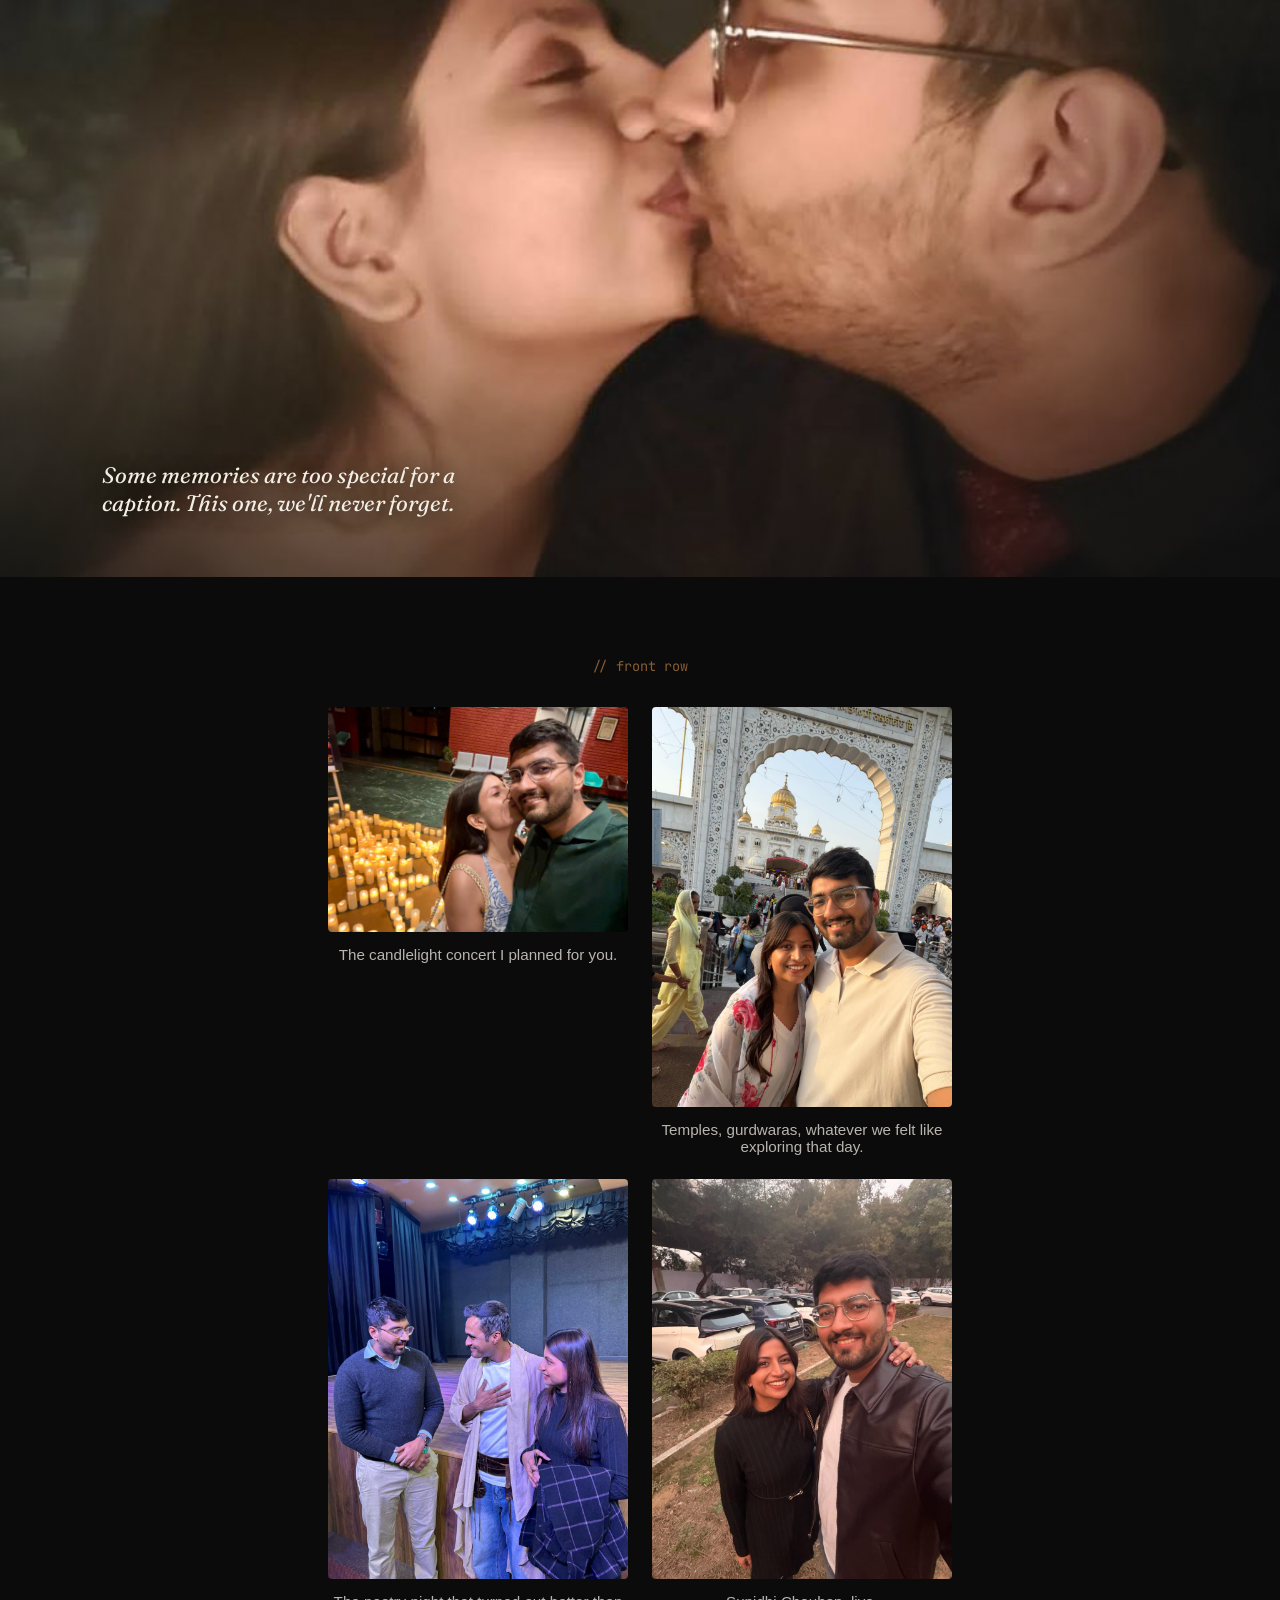
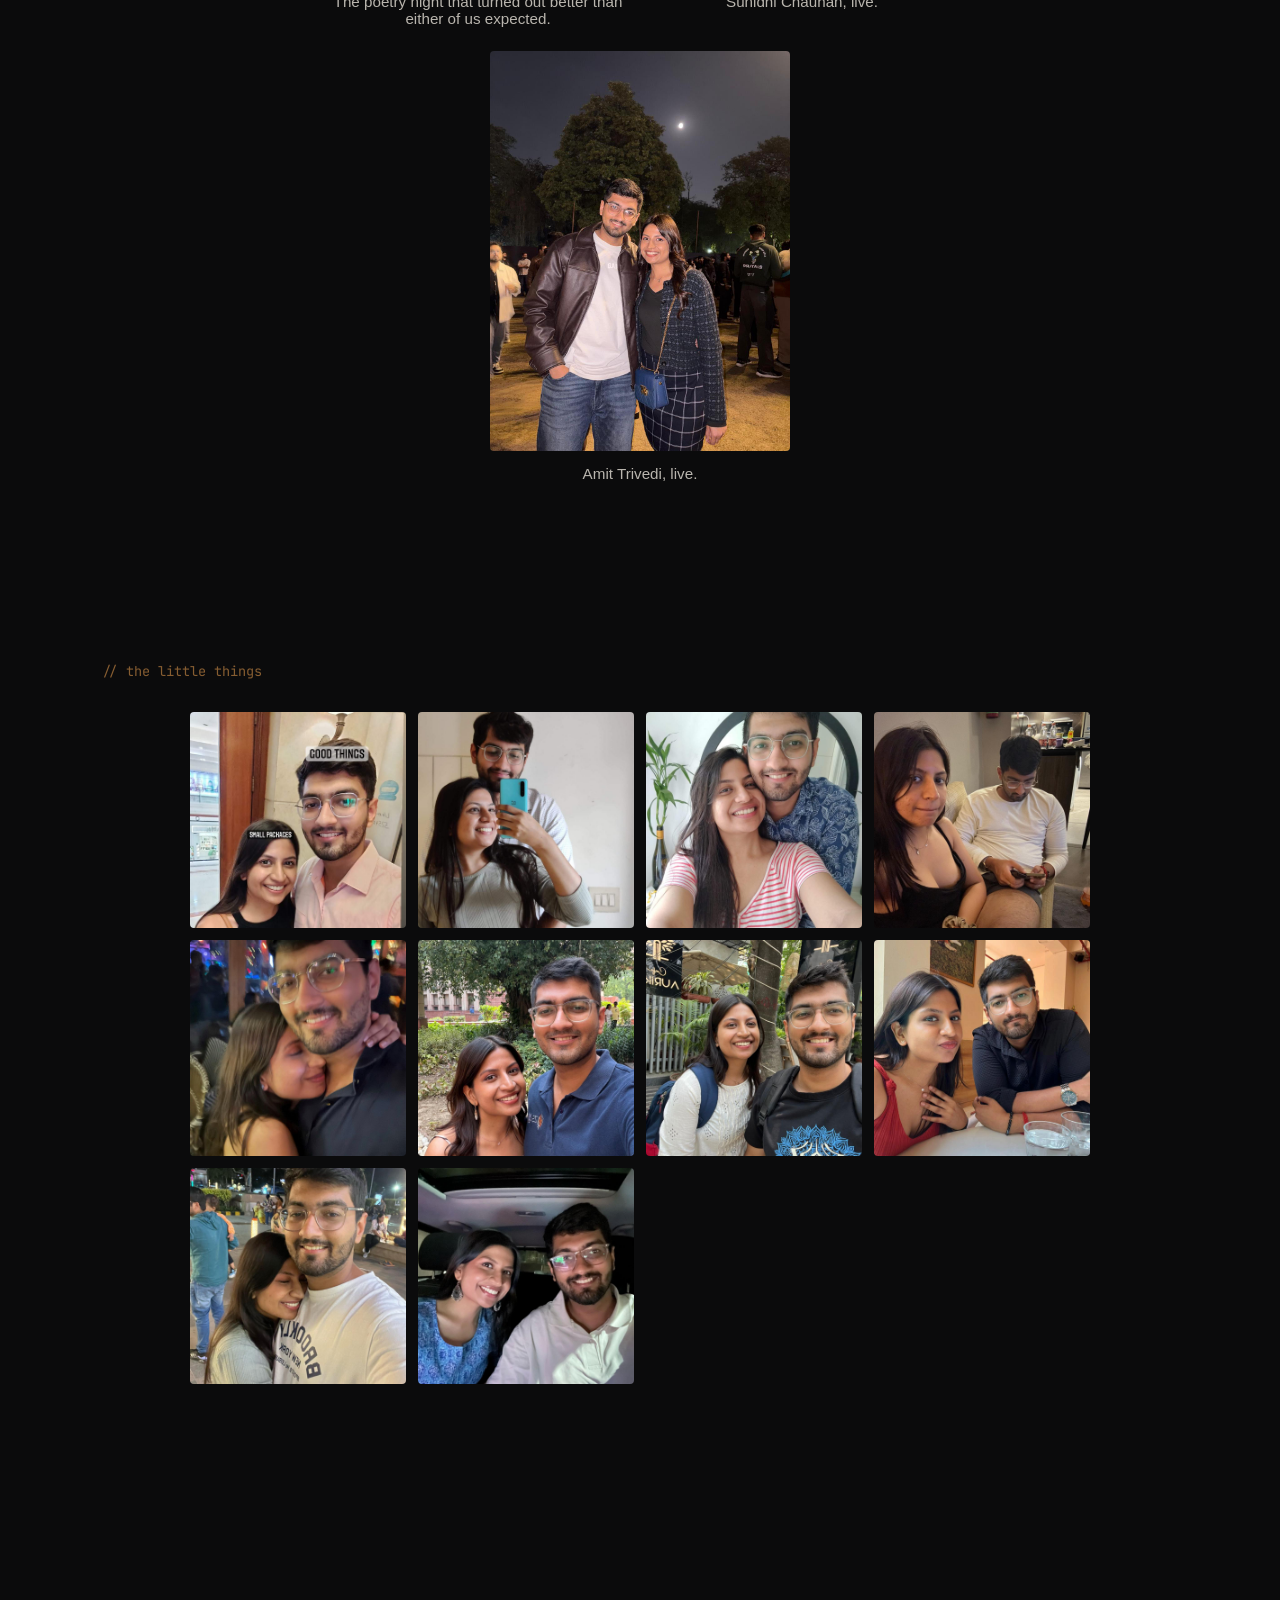
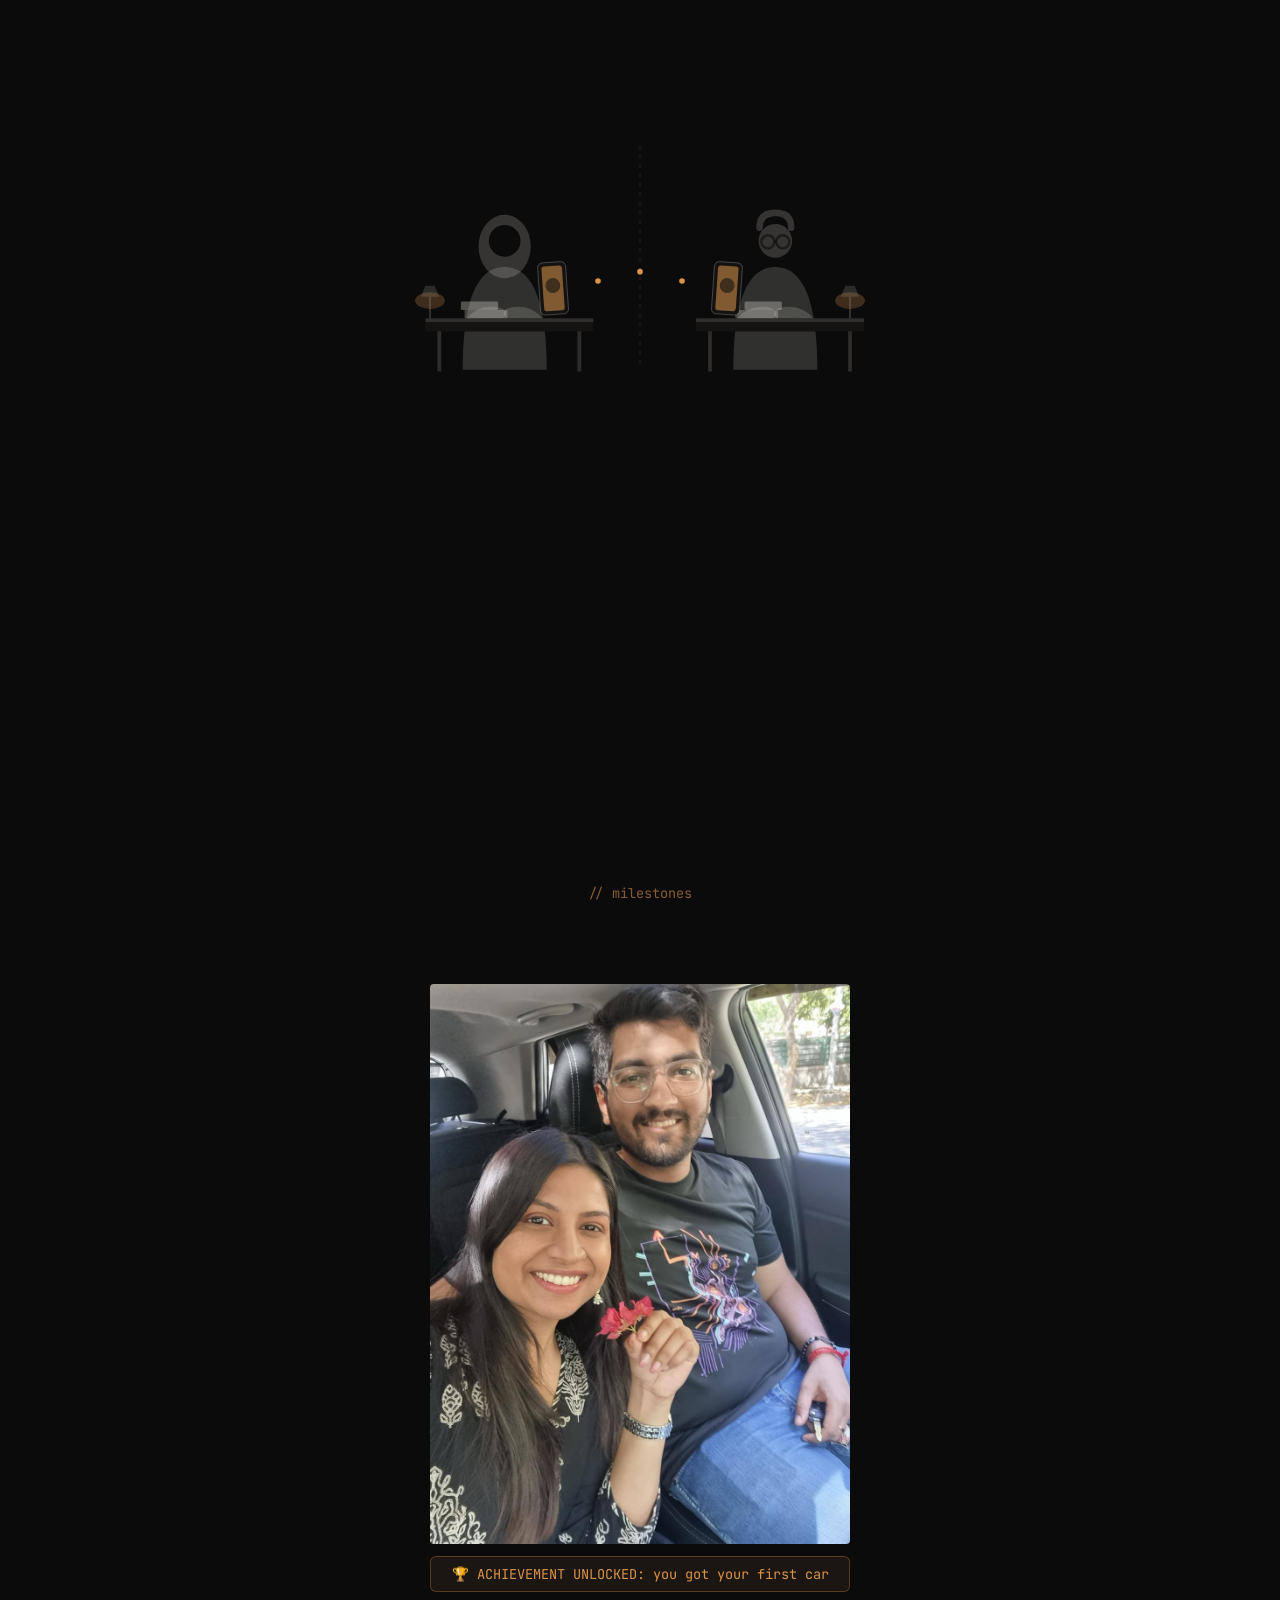
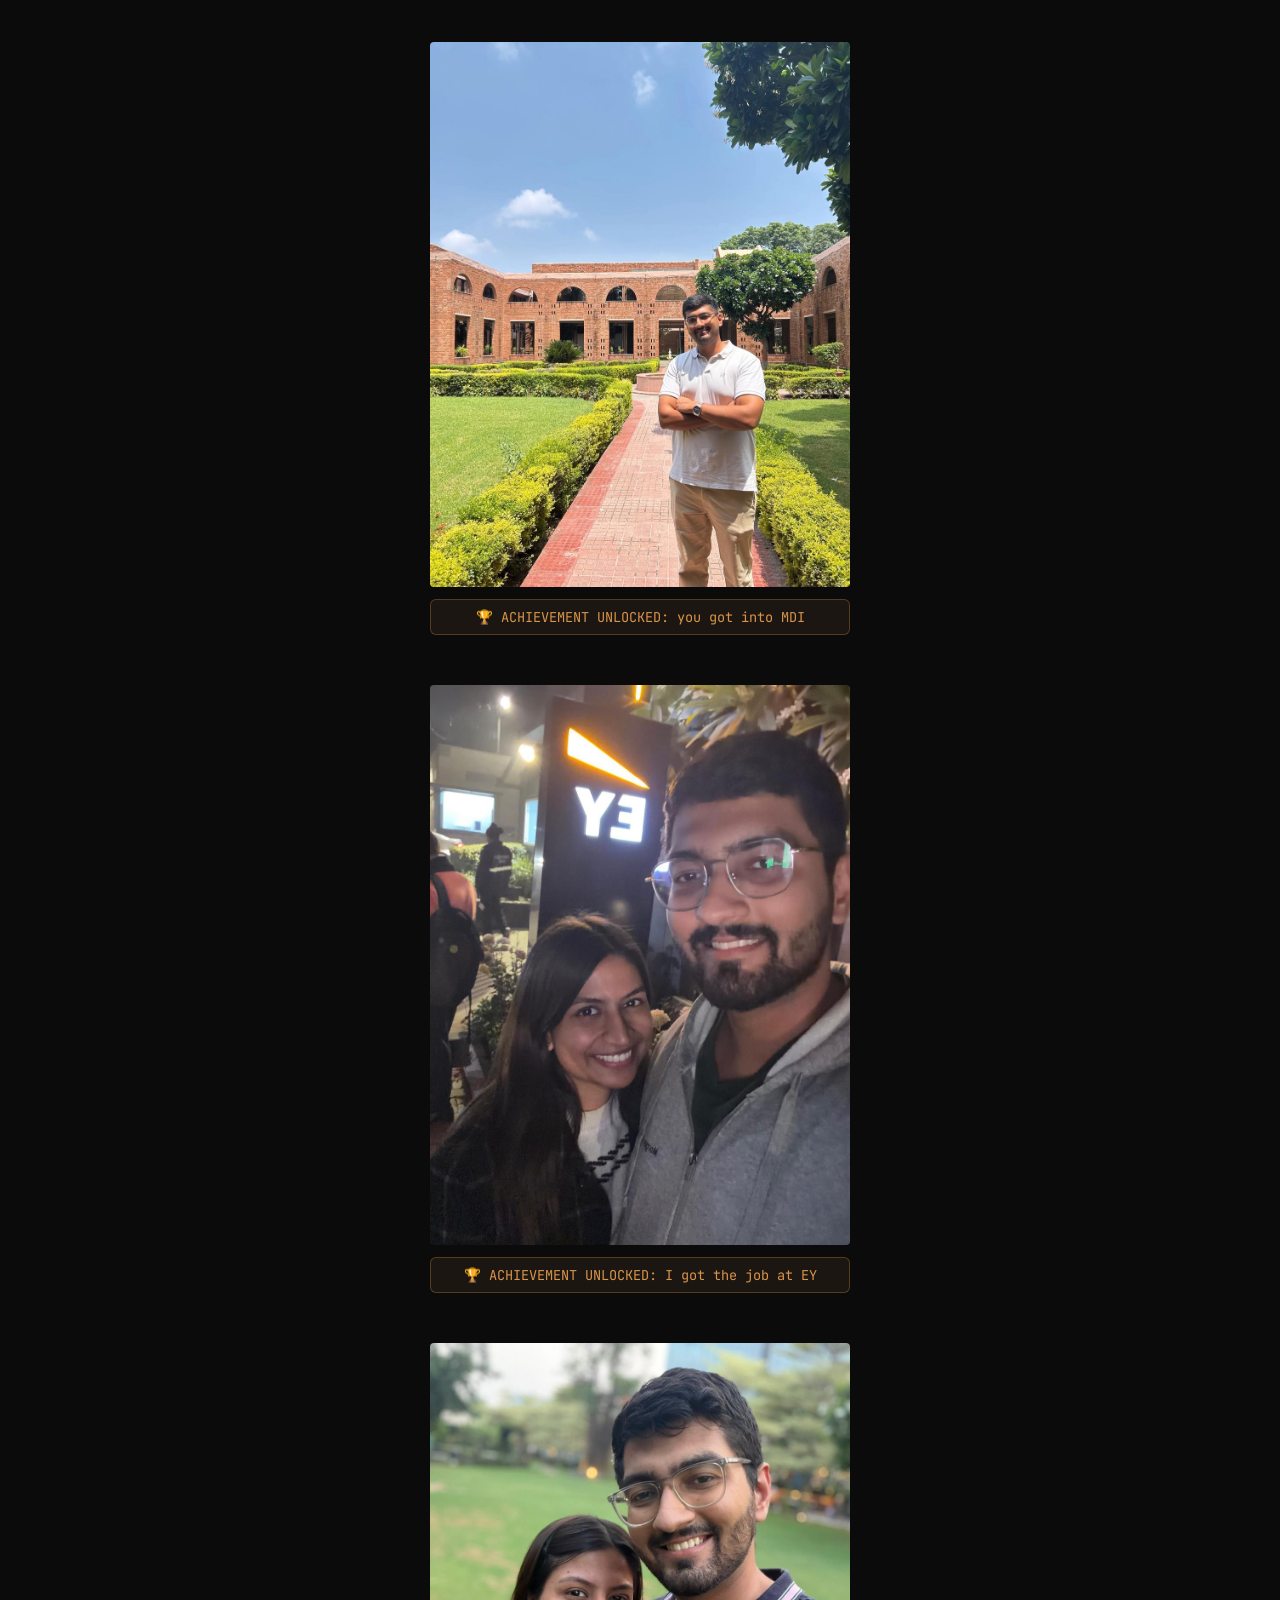
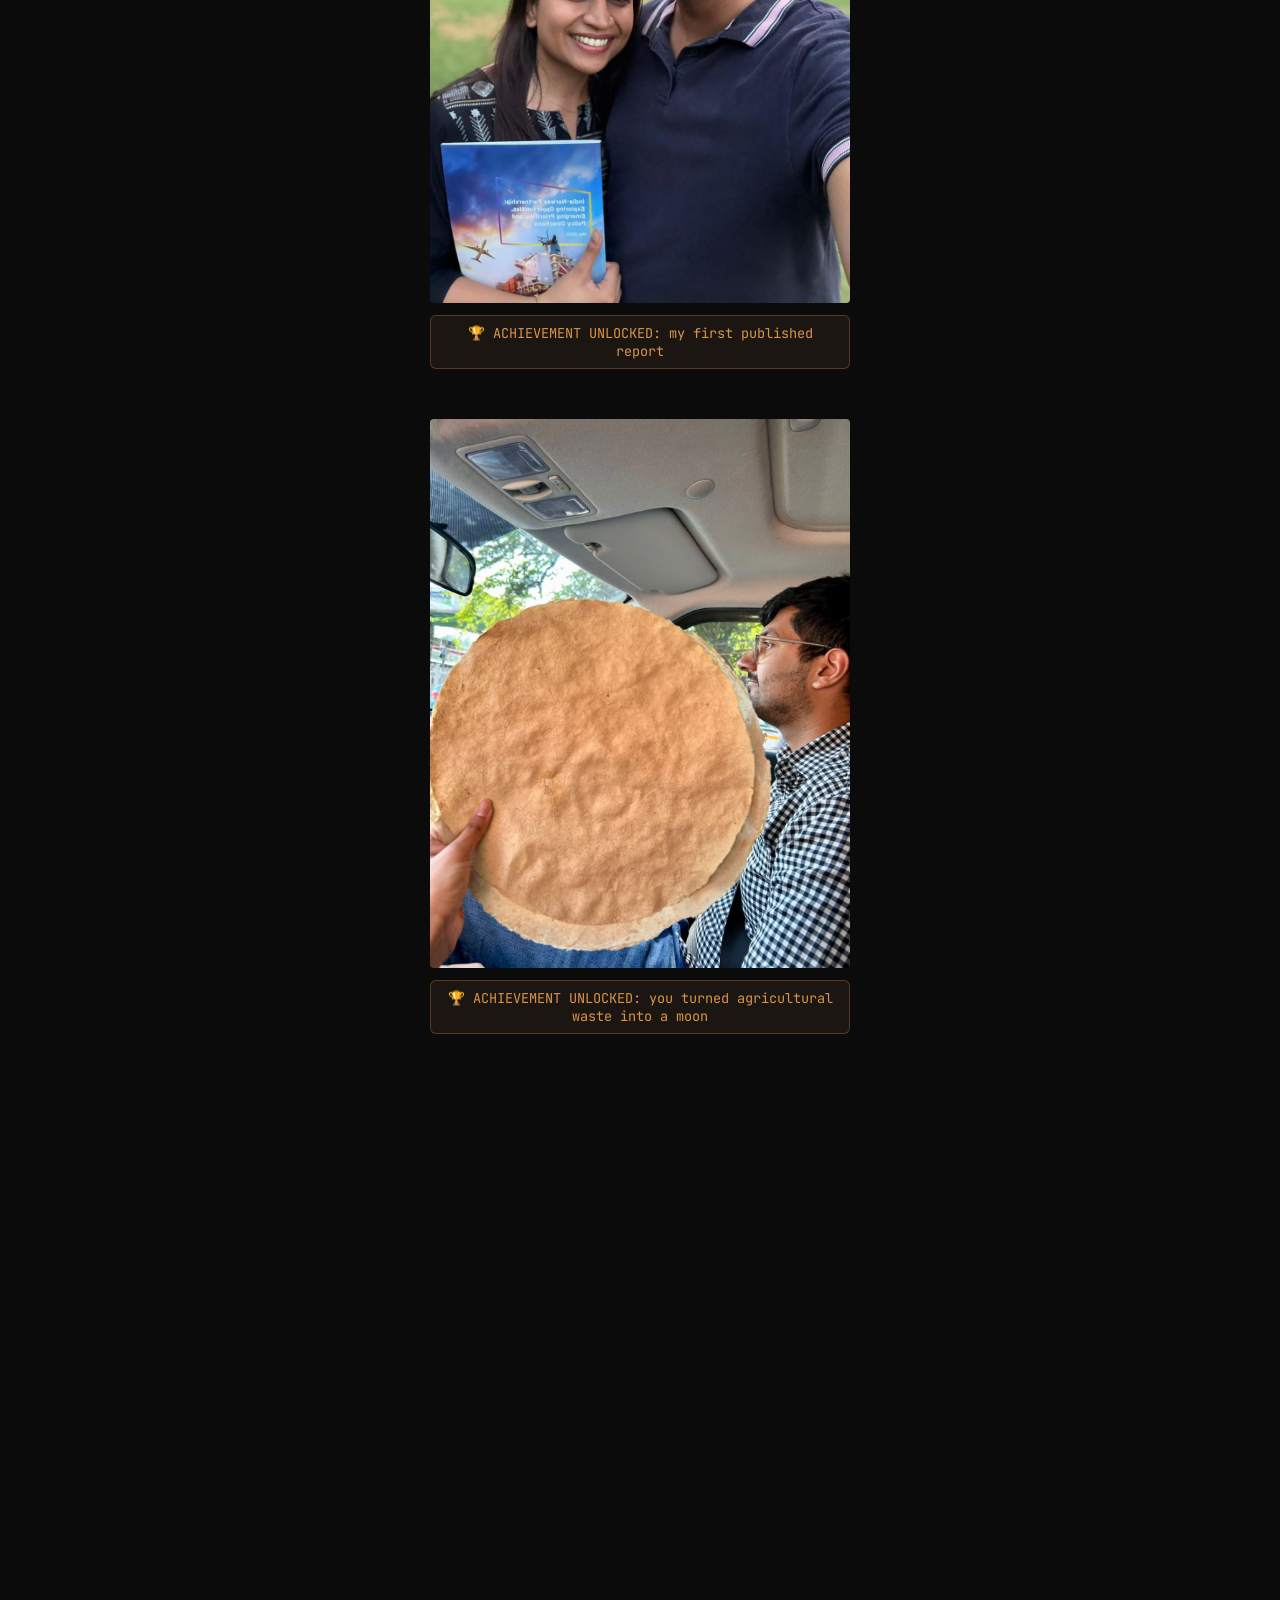
==== commit 5e269290: "Add files via upload" ====
--- a/index.html
+++ b/index.html
@@ -168,7 +168,6 @@
     <div class="gallery-item top-crop"><img src="images/small-packages.jpg" alt=""></div>
     <div class="gallery-item"><img src="images/ponytail.jpg" alt=""></div>
     <div class="gallery-item"><img src="images/red-stripes.jpg" alt=""></div>
-    <div class="gallery-item"><img src="images/flower-car.jpg" alt=""></div>
     <div class="gallery-item"><img src="images/last-anniversary.jpg" alt=""></div>
     <div class="gallery-item"><img src="images/club-hug.jpg" alt=""></div>
     <div class="gallery-item"><img src="images/ngma.jpg" alt=""></div>
@@ -181,62 +180,88 @@
 
 <section id="hardyears">
   <svg class="study-scene" viewBox="0 0 600 300" xmlns="http://www.w3.org/2000/svg">
-    <style>
-      .glow { animation: pulse 2.4s ease-in-out infinite; }
-      .glow2 { animation: pulse 2.4s ease-in-out infinite; animation-delay: 1.2s; }
-      @keyframes pulse { 0%,100% { opacity: 0.35; } 50% { opacity: 0.9; } }
-      .dot { animation: travel 3s ease-in-out infinite; }
-      .dot2 { animation: travel 3s ease-in-out infinite; animation-delay: 1s; }
-      .dot3 { animation: travel 3s ease-in-out infinite; animation-delay: 2s; }
-      @keyframes travel { 0% { opacity: 0; } 15% { opacity: 1; } 85% { opacity: 1; } 100% { opacity: 0; } }
-    </style>
-    <line x1="300" y1="30" x2="300" y2="270" stroke="rgba(243,238,228,0.15)" stroke-width="1" stroke-dasharray="4 6"/>
-    <rect x="70" y="30" width="90" height="55" rx="6" fill="rgba(217,148,74,0.05)" stroke="rgba(243,238,228,0.15)"/>
-    <circle cx="145" cy="55" r="12" fill="#F3EEE4" opacity="0.7"/>
-    <circle cx="85" cy="45" r="1.4" fill="#F3EEE4" opacity="0.5"/>
-    <circle cx="95" cy="65" r="1.2" fill="#F3EEE4" opacity="0.4"/>
-    <rect x="60" y="212" width="150" height="7" fill="rgba(243,238,228,0.15)"/>
-    <line x1="70" y1="219" x2="70" y2="265" stroke="rgba(243,238,228,0.15)" stroke-width="3"/>
-    <line x1="200" y1="219" x2="200" y2="265" stroke="rgba(243,238,228,0.15)" stroke-width="3"/>
-    <line x1="90" y1="212" x2="90" y2="178" stroke="rgba(243,238,228,0.2)" stroke-width="3"/>
-    <path d="M 75 178 L 105 178 L 98 160 L 82 160 Z" fill="rgba(243,238,228,0.15)"/>
-    <ellipse class="glow" cx="90" cy="182" rx="26" ry="14" fill="#D9944A" opacity="0.35"/>
-    <path d="M 108 212 Q 108 155 145 155 Q 182 155 182 212 Z" fill="rgba(243,238,228,0.14)"/>
-    <ellipse cx="145" cy="140" rx="27" ry="42" fill="rgba(243,238,228,0.16)"/>
-    <circle cx="145" cy="130" r="17" fill="#0B0B0C"/>
-    <g transform="rotate(-8 178 200)">
-      <rect x="165" y="180" width="26" height="46" rx="4" fill="rgba(11,11,12,0.6)" stroke="rgba(243,238,228,0.25)"/>
-      <rect class="glow2" x="168" y="184" width="20" height="38" rx="2" fill="#D9944A" opacity="0.5"/>
-    </g>
-    <rect x="440" y="30" width="90" height="55" rx="6" fill="rgba(217,148,74,0.05)" stroke="rgba(243,238,228,0.15)"/>
-    <circle cx="455" cy="55" r="12" fill="#F3EEE4" opacity="0.7"/>
-    <circle cx="515" cy="45" r="1.4" fill="#F3EEE4" opacity="0.5"/>
-    <circle cx="505" cy="65" r="1.2" fill="#F3EEE4" opacity="0.4"/>
-    <rect x="390" y="212" width="150" height="7" fill="rgba(243,238,228,0.15)"/>
-    <line x1="400" y1="219" x2="400" y2="265" stroke="rgba(243,238,228,0.15)" stroke-width="3"/>
-    <line x1="530" y1="219" x2="530" y2="265" stroke="rgba(243,238,228,0.15)" stroke-width="3"/>
-    <line x1="510" y1="212" x2="510" y2="178" stroke="rgba(243,238,228,0.2)" stroke-width="3"/>
-    <path d="M 495 178 L 525 178 L 518 160 L 502 160 Z" fill="rgba(243,238,228,0.15)"/>
-    <ellipse class="glow2" cx="510" cy="182" rx="26" ry="14" fill="#D9944A" opacity="0.35"/>
-    <path d="M 418 212 Q 418 155 455 155 Q 492 155 492 212 Z" fill="rgba(243,238,228,0.14)"/>
-    <circle cx="455" cy="133" r="18" fill="rgba(243,238,228,0.16)"/>
-    <path d="M 440 120 Q 440 103 455 103 Q 470 103 470 120" fill="none" stroke="rgba(243,238,228,0.16)" stroke-width="6" stroke-linecap="round"/>
-    <circle cx="447" cy="134" r="6" fill="none" stroke="rgba(11,11,12,0.5)" stroke-width="2"/>
-    <circle cx="463" cy="134" r="6" fill="none" stroke="rgba(11,11,12,0.5)" stroke-width="2"/>
-    <line x1="453" y1="134" x2="457" y2="134" stroke="rgba(11,11,12,0.5)" stroke-width="2"/>
-    <g transform="rotate(8 422 200)">
-      <rect x="409" y="180" width="26" height="46" rx="4" fill="rgba(11,11,12,0.6)" stroke="rgba(243,238,228,0.25)"/>
-      <rect class="glow" x="412" y="184" width="20" height="38" rx="2" fill="#D9944A" opacity="0.5"/>
-    </g>
-    <circle class="dot" cx="260" cy="150" r="3" fill="#D9944A"/>
-    <circle class="dot2" cx="300" cy="140" r="3" fill="#D9944A"/>
-    <circle class="dot3" cx="340" cy="150" r="3" fill="#D9944A"/>
-  </svg>
+  <style>
+    .glow { animation: pulse 2s ease-in-out infinite; }
+    .glow2 { animation: pulse 2s ease-in-out infinite; animation-delay: 1s; }
+    @keyframes pulse { 0%,100% { opacity: 0.4; } 50% { opacity: 1; } }
+    .dot { animation: travel 2.6s ease-in-out infinite; }
+    .dot2 { animation: travel 2.6s ease-in-out infinite; animation-delay: 0.9s; }
+    .dot3 { animation: travel 2.6s ease-in-out infinite; animation-delay: 1.8s; }
+    @keyframes travel { 0% { opacity: 0; } 20% { opacity: 1; } 80% { opacity: 1; } 100% { opacity: 0; } }
+  </style>
+
+  <line x1="300" y1="20" x2="300" y2="260" stroke="rgba(243,238,228,0.12)" stroke-width="1" stroke-dasharray="4 6"/>
+
+  <!-- ===== LEFT: HER ===== -->
+  <!-- body, drawn first so the desk cuts across it -->
+  <path d="M 110 260 Q 110 150 155 150 Q 200 150 200 260 Z" fill="rgba(243,238,228,0.16)"/>
+  <ellipse cx="155" cy="128" rx="28" ry="34" fill="rgba(243,238,228,0.18)"/>
+  <circle cx="155" cy="122" r="17" fill="#0B0B0C"/>
+  <!-- arms reaching toward the desk -->
+  <path d="M 118 210 Q 130 195 150 200" fill="none" stroke="rgba(243,238,228,0.16)" stroke-width="12" stroke-linecap="round"/>
+  <path d="M 192 210 Q 180 195 160 200" fill="none" stroke="rgba(243,238,228,0.16)" stroke-width="12" stroke-linecap="round"/>
+
+  <!-- desk surface, drawn on top of the body to create the sitting-behind-it illusion -->
+  <rect x="70" y="205" width="180" height="14" rx="2" fill="#151312"/>
+  <rect x="70" y="205" width="180" height="4" fill="rgba(243,238,228,0.12)"/>
+  <line x1="85" y1="219" x2="85" y2="262" stroke="rgba(243,238,228,0.15)" stroke-width="4"/>
+  <line x1="235" y1="219" x2="235" y2="262" stroke="rgba(243,238,228,0.15)" stroke-width="4"/>
+
+  <!-- stack of books on the desk -->
+  <rect x="112" y="196" width="46" height="9" rx="1.5" fill="rgba(243,238,228,0.24)"/>
+  <rect x="108" y="187" width="40" height="9" rx="1.5" fill="rgba(243,238,228,0.3)"/>
+
+  <!-- phone propped upright, screen facing her, with a little "face" showing the call -->
+  <g transform="rotate(-4 205 175)">
+    <rect x="192" y="145" width="30" height="56" rx="5" fill="#151312" stroke="rgba(243,238,228,0.25)"/>
+    <rect class="glow" x="196" y="149" width="22" height="48" rx="3" fill="#D9944A" opacity="0.55"/>
+    <circle cx="207" cy="170" r="8" fill="#151312" opacity="0.6"/>
+  </g>
+
+  <!-- small lamp, kept subtle so it doesn't compete -->
+  <line x1="75" y1="205" x2="75" y2="182" stroke="rgba(243,238,228,0.18)" stroke-width="2"/>
+  <path d="M 65 182 L 85 182 L 80 170 L 70 170 Z" fill="rgba(243,238,228,0.14)"/>
+  <ellipse class="glow2" cx="75" cy="186" rx="16" ry="9" fill="#D9944A" opacity="0.25"/>
+
+  <!-- ===== RIGHT: HIM (mirrored) ===== -->
+  <path d="M 400 260 Q 400 150 445 150 Q 490 150 490 260 Z" fill="rgba(243,238,228,0.16)"/>
+  <circle cx="445" cy="122" r="18" fill="rgba(243,238,228,0.18)"/>
+  <path d="M 428 108 Q 428 92 445 92 Q 462 92 462 108" fill="none" stroke="rgba(243,238,228,0.18)" stroke-width="7" stroke-linecap="round"/>
+  <circle cx="437" cy="123" r="7" fill="none" stroke="#0B0B0C" stroke-width="2.5" opacity="0.6"/>
+  <circle cx="453" cy="123" r="7" fill="none" stroke="#0B0B0C" stroke-width="2.5" opacity="0.6"/>
+  <line x1="444" y1="123" x2="446" y2="123" stroke="#0B0B0C" stroke-width="2.5" opacity="0.6"/>
+  <path d="M 408 210 Q 420 195 440 200" fill="none" stroke="rgba(243,238,228,0.16)" stroke-width="12" stroke-linecap="round"/>
+  <path d="M 482 210 Q 470 195 450 200" fill="none" stroke="rgba(243,238,228,0.16)" stroke-width="12" stroke-linecap="round"/>
+
+  <rect x="360" y="205" width="180" height="14" rx="2" fill="#151312"/>
+  <rect x="360" y="205" width="180" height="4" fill="rgba(243,238,228,0.12)"/>
+  <line x1="375" y1="219" x2="375" y2="262" stroke="rgba(243,238,228,0.15)" stroke-width="4"/>
+  <line x1="525" y1="219" x2="525" y2="262" stroke="rgba(243,238,228,0.15)" stroke-width="4"/>
+
+  <rect x="402" y="196" width="46" height="9" rx="1.5" fill="rgba(243,238,228,0.24)"/>
+  <rect x="412" y="187" width="40" height="9" rx="1.5" fill="rgba(243,238,228,0.3)"/>
+
+  <g transform="rotate(4 395 175)">
+    <rect x="378" y="145" width="30" height="56" rx="5" fill="#151312" stroke="rgba(243,238,228,0.25)"/>
+    <rect class="glow2" x="382" y="149" width="22" height="48" rx="3" fill="#D9944A" opacity="0.55"/>
+    <circle cx="393" cy="170" r="8" fill="#151312" opacity="0.6"/>
+  </g>
+
+  <line x1="525" y1="205" x2="525" y2="182" stroke="rgba(243,238,228,0.18)" stroke-width="2"/>
+  <path d="M 515 182 L 535 182 L 530 170 L 520 170 Z" fill="rgba(243,238,228,0.14)"/>
+  <ellipse class="glow" cx="525" cy="186" rx="16" ry="9" fill="#D9944A" opacity="0.25"/>
+
+  <!-- signal traveling across the gap between the two phones -->
+  <circle class="dot" cx="255" cy="165" r="3" fill="#D9944A"/>
+  <circle class="dot2" cx="300" cy="155" r="3" fill="#D9944A"/>
+  <circle class="dot3" cx="345" cy="165" r="3" fill="#D9944A"/>
+</svg>
   <p class="hardyears-line">Four years. Two study tables in the same city, one video call left open every single night — just so neither of us was doing it alone.</p>
 </section>
 
 <section id="milestones">
   <p class="section-eyebrow">// milestones</p>
+  <div class="achievement"><img src="images/flower-car.jpg" alt=""><div class="achievement-badge">🏆 ACHIEVEMENT UNLOCKED: you got your first car</div></div>
   <div class="achievement"><img src="images/mdi-tour.jpg" alt=""><div class="achievement-badge">🏆 ACHIEVEMENT UNLOCKED: you got into MDI</div></div>
   <div class="achievement"><img src="images/ey-office.jpg" alt=""><div class="achievement-badge">🏆 ACHIEVEMENT UNLOCKED: I got the job at EY</div></div>
   <div class="achievement"><img src="images/report.jpg" alt=""><div class="achievement-badge">🏆 ACHIEVEMENT UNLOCKED: my first published report</div></div>
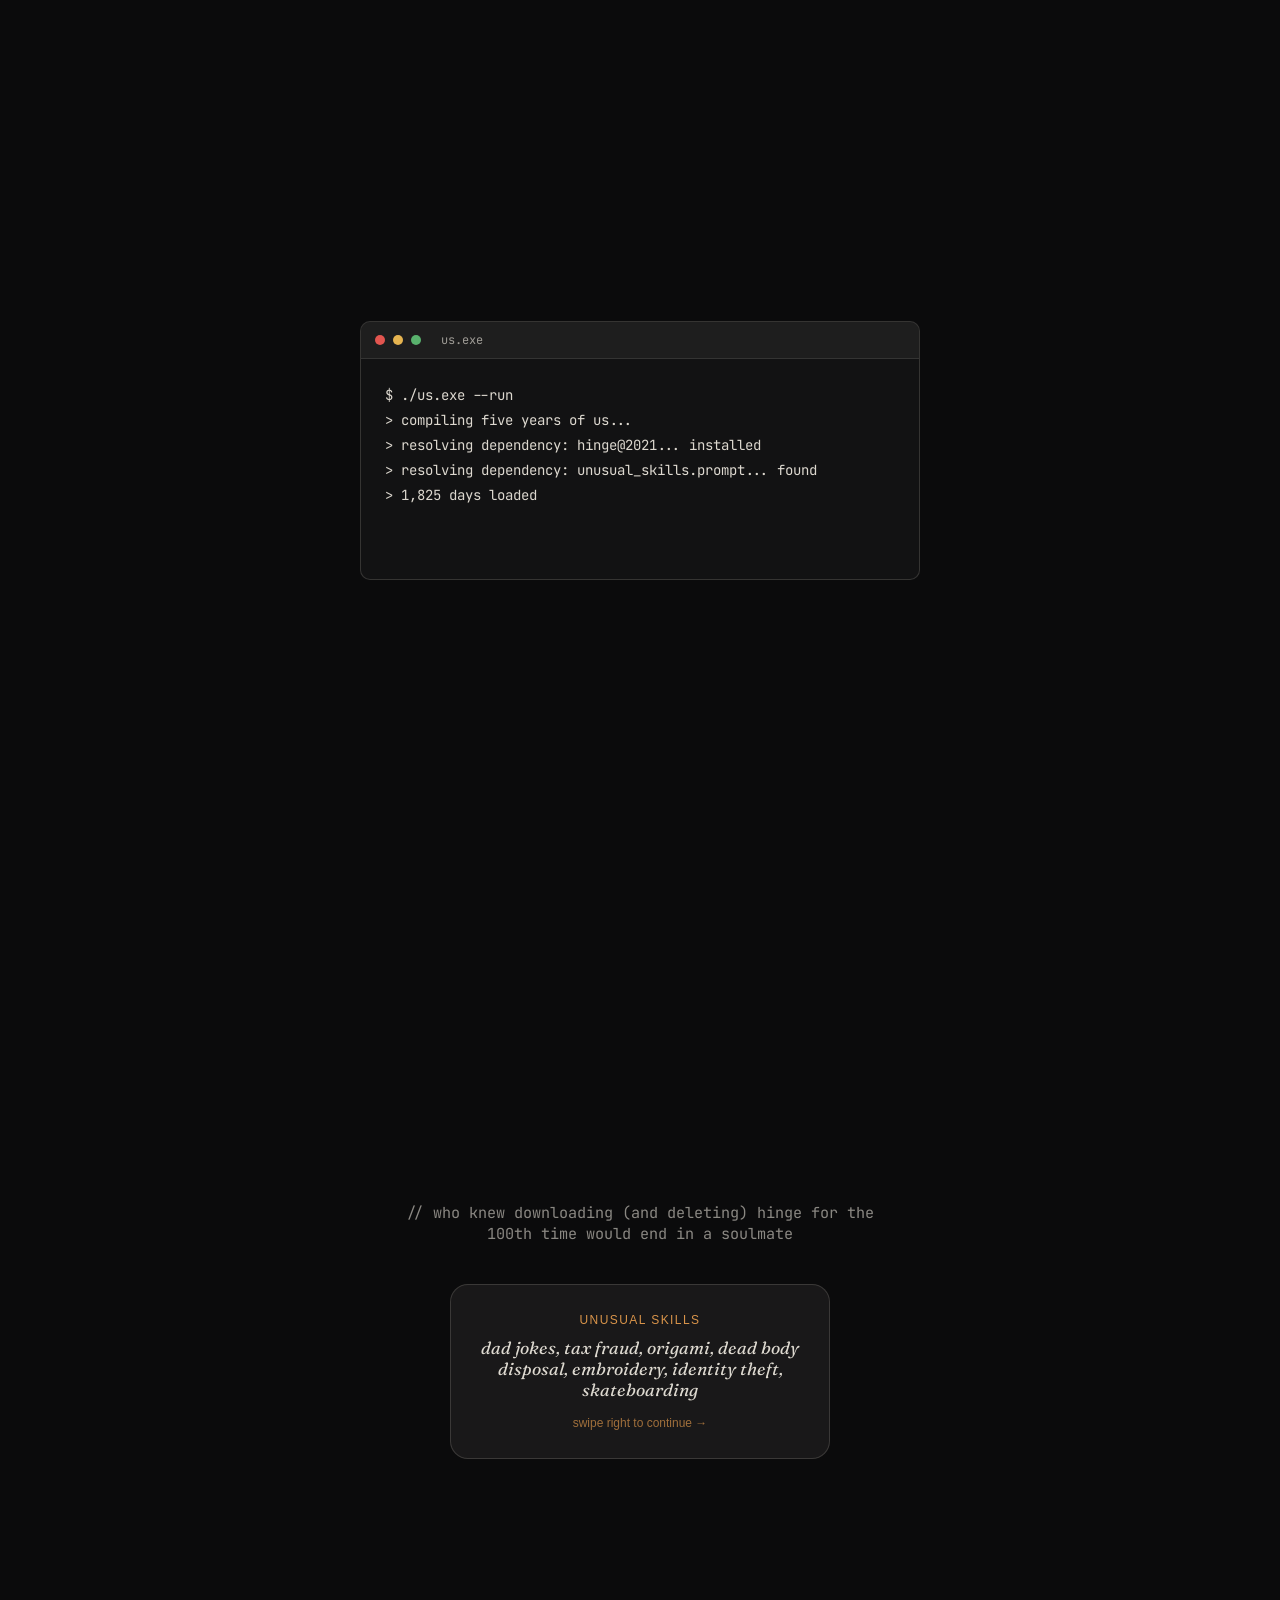
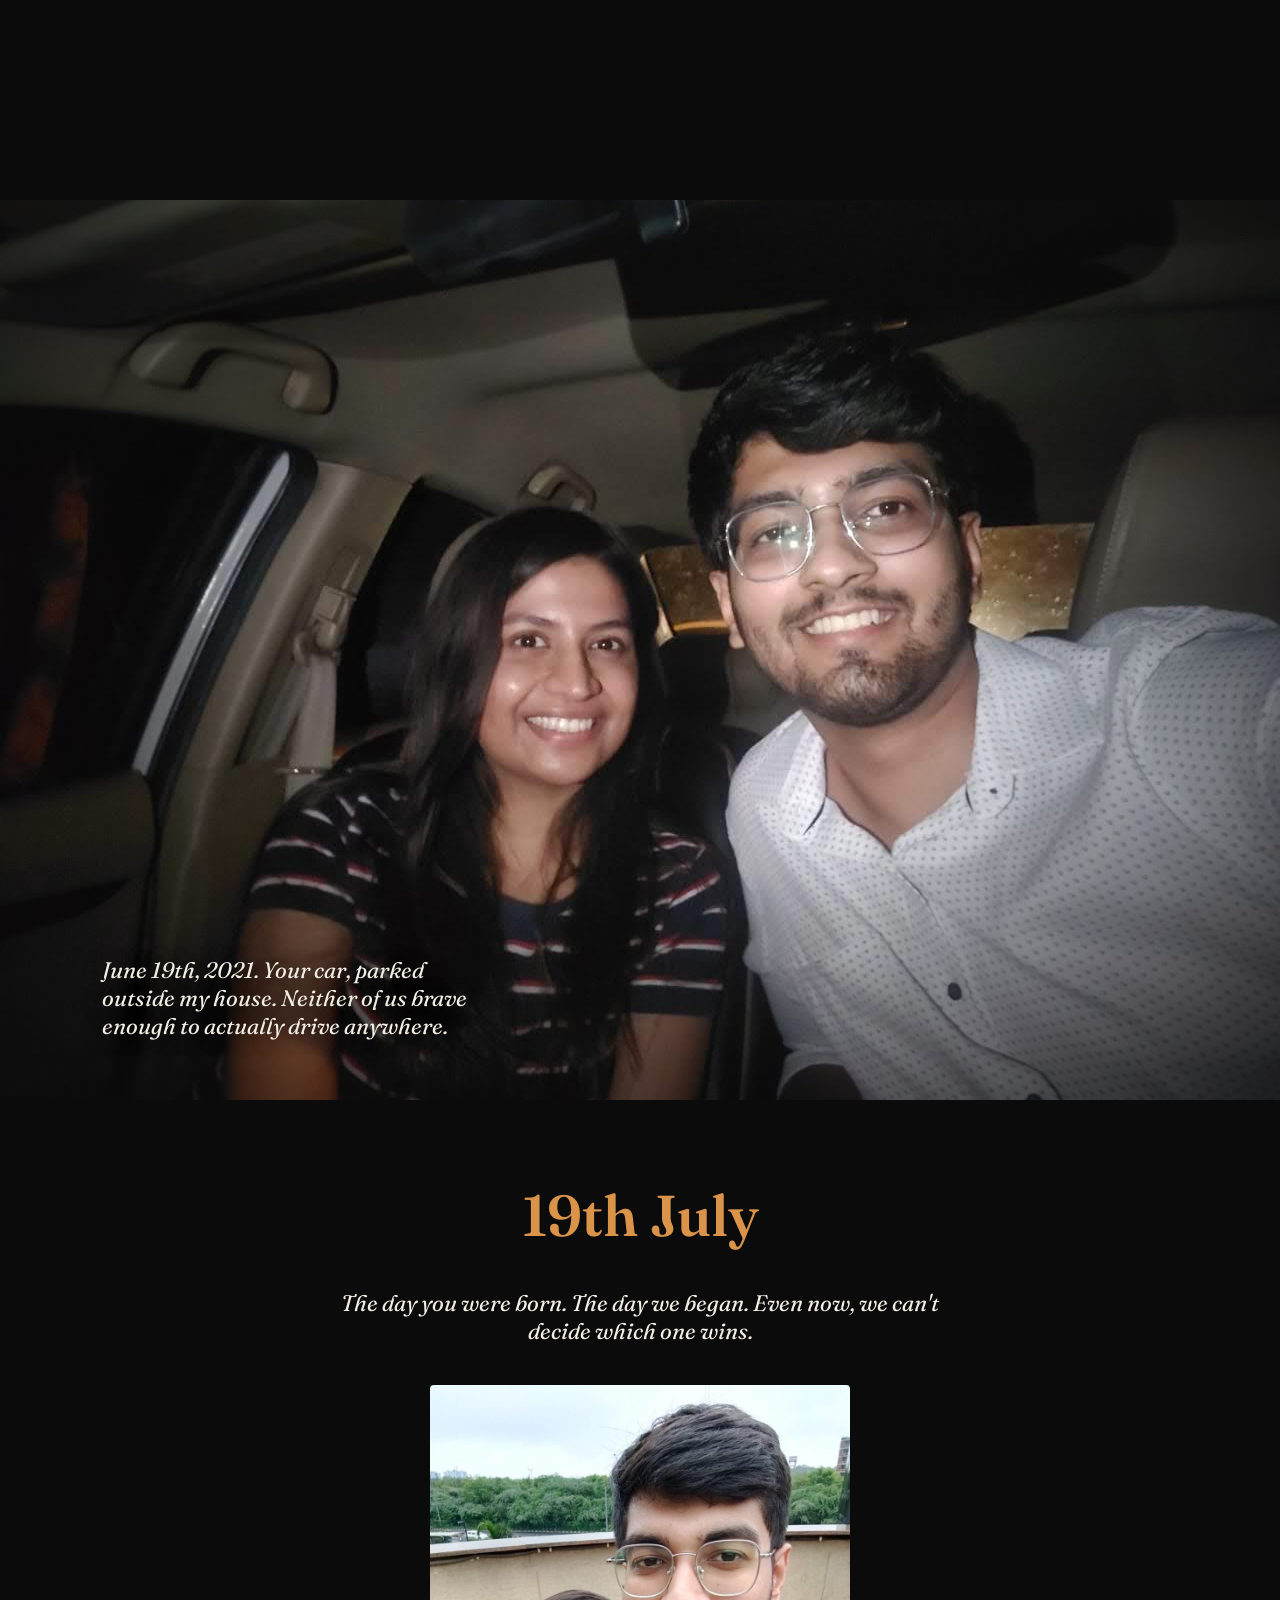
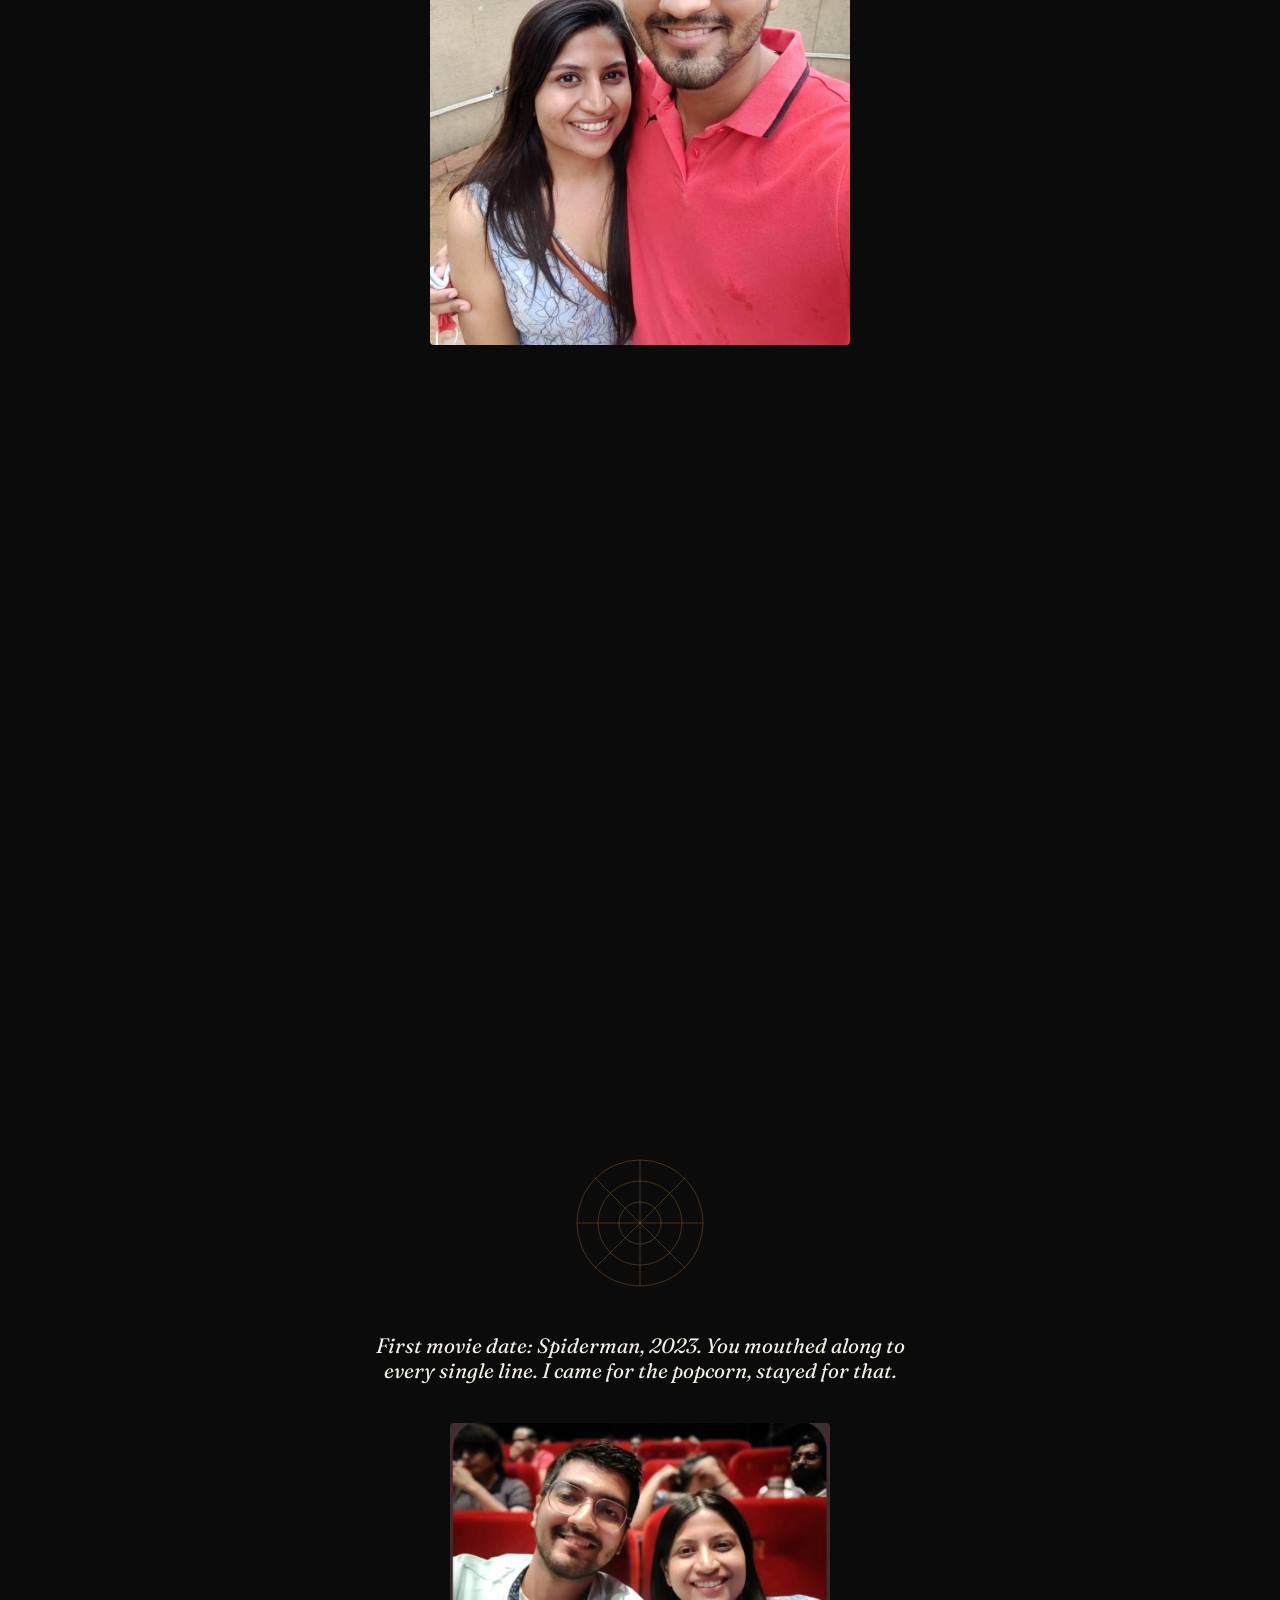
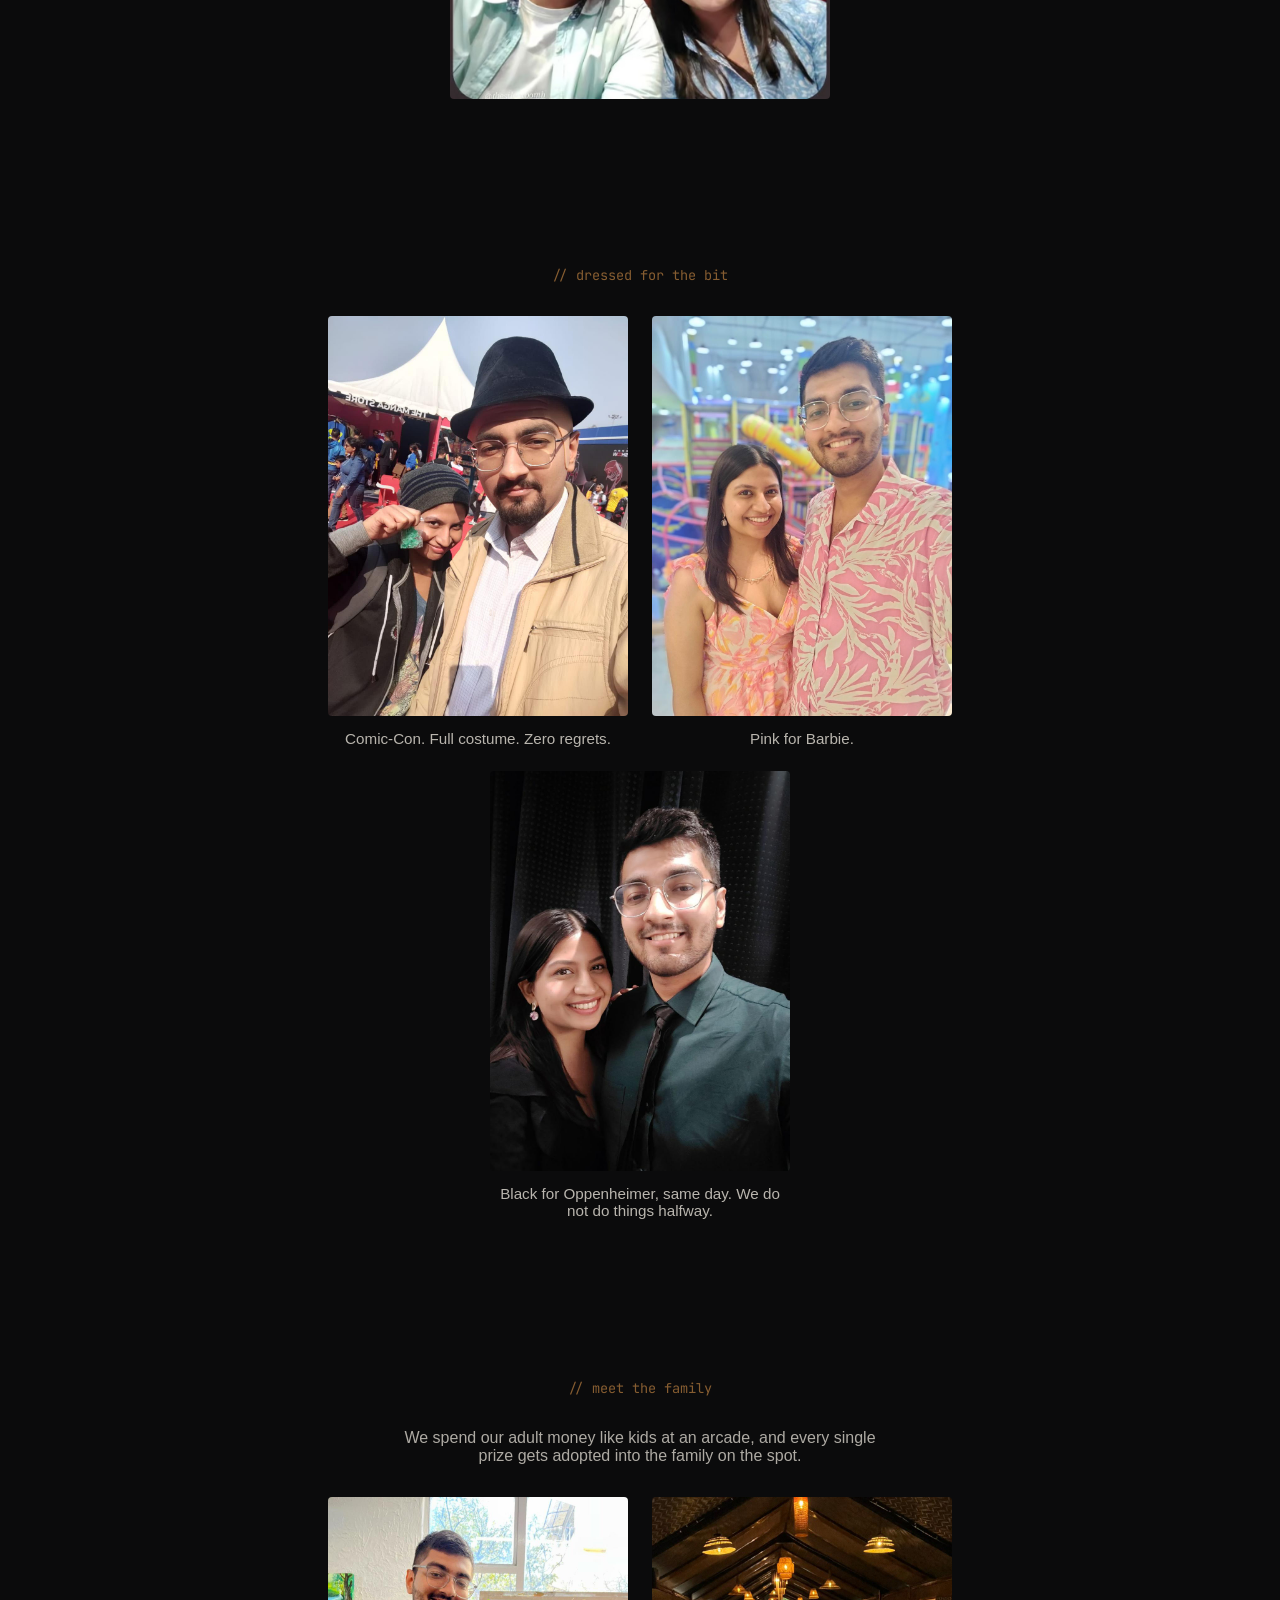
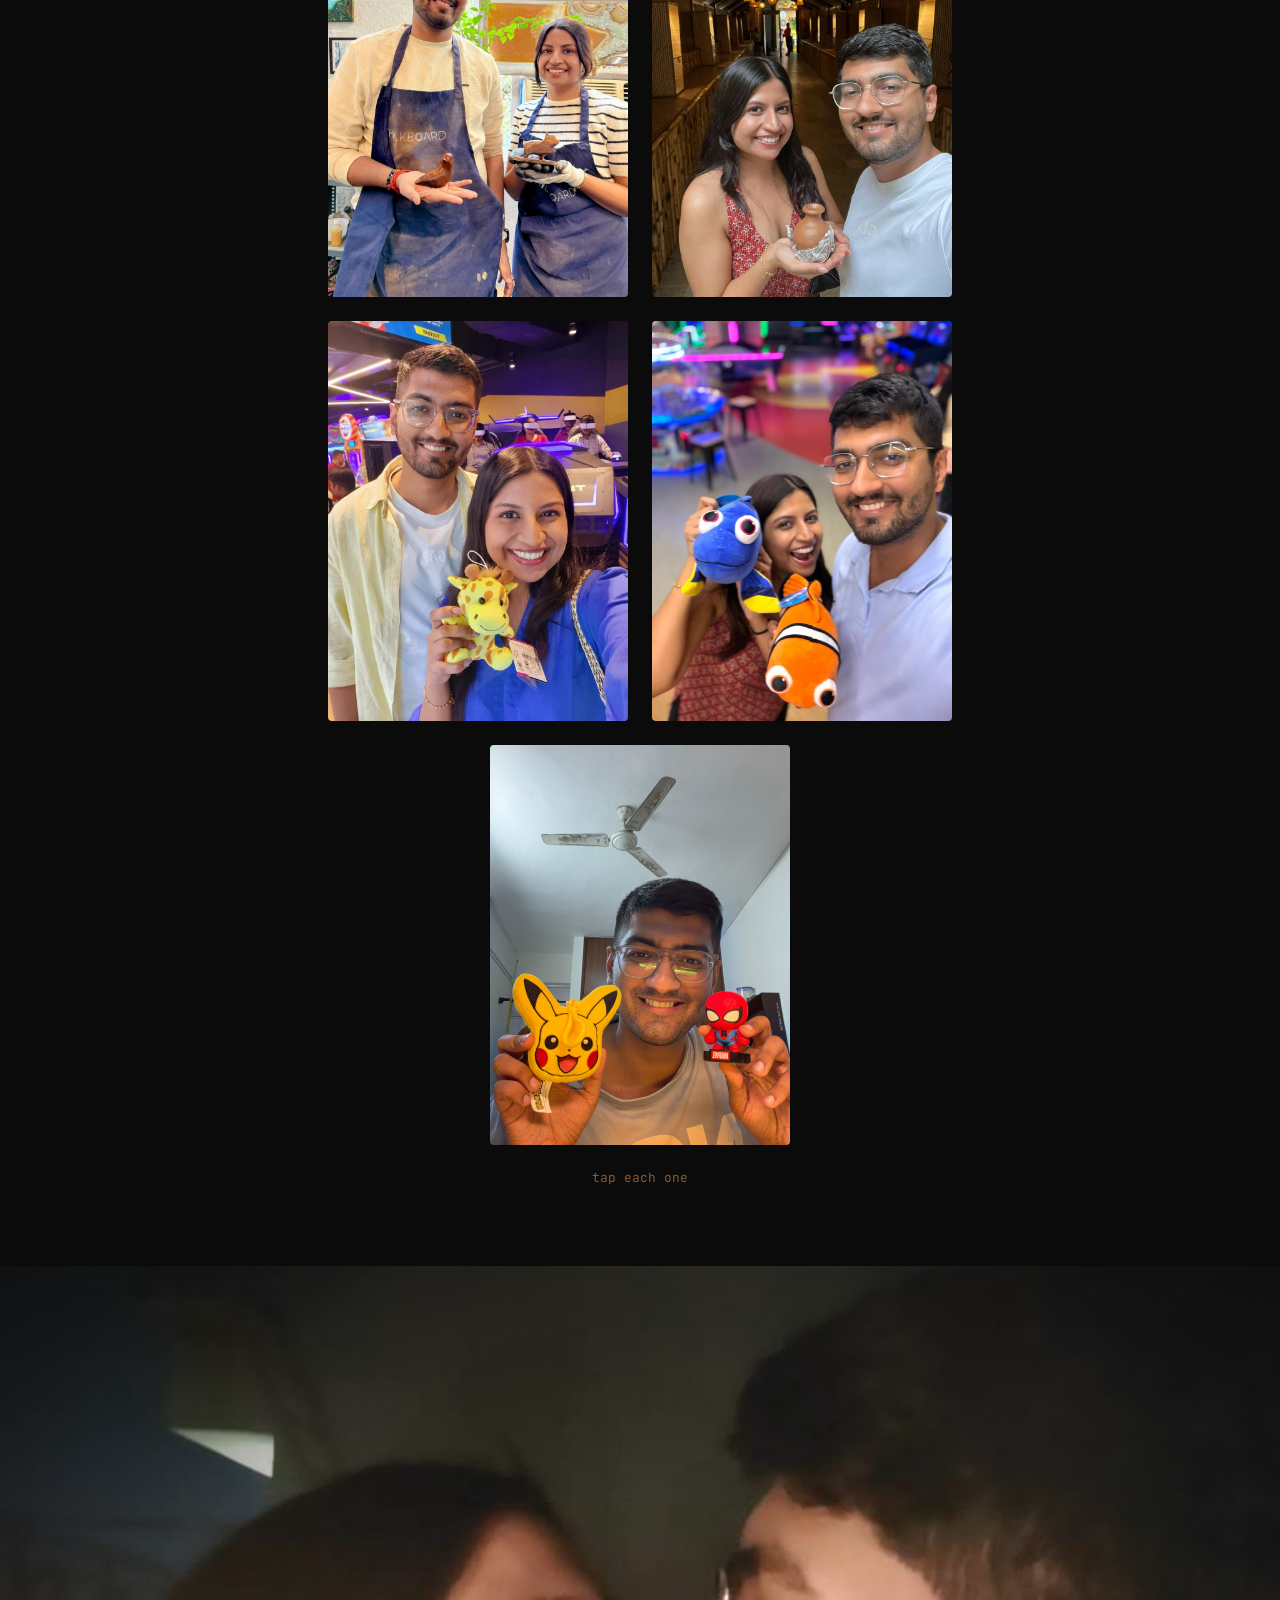
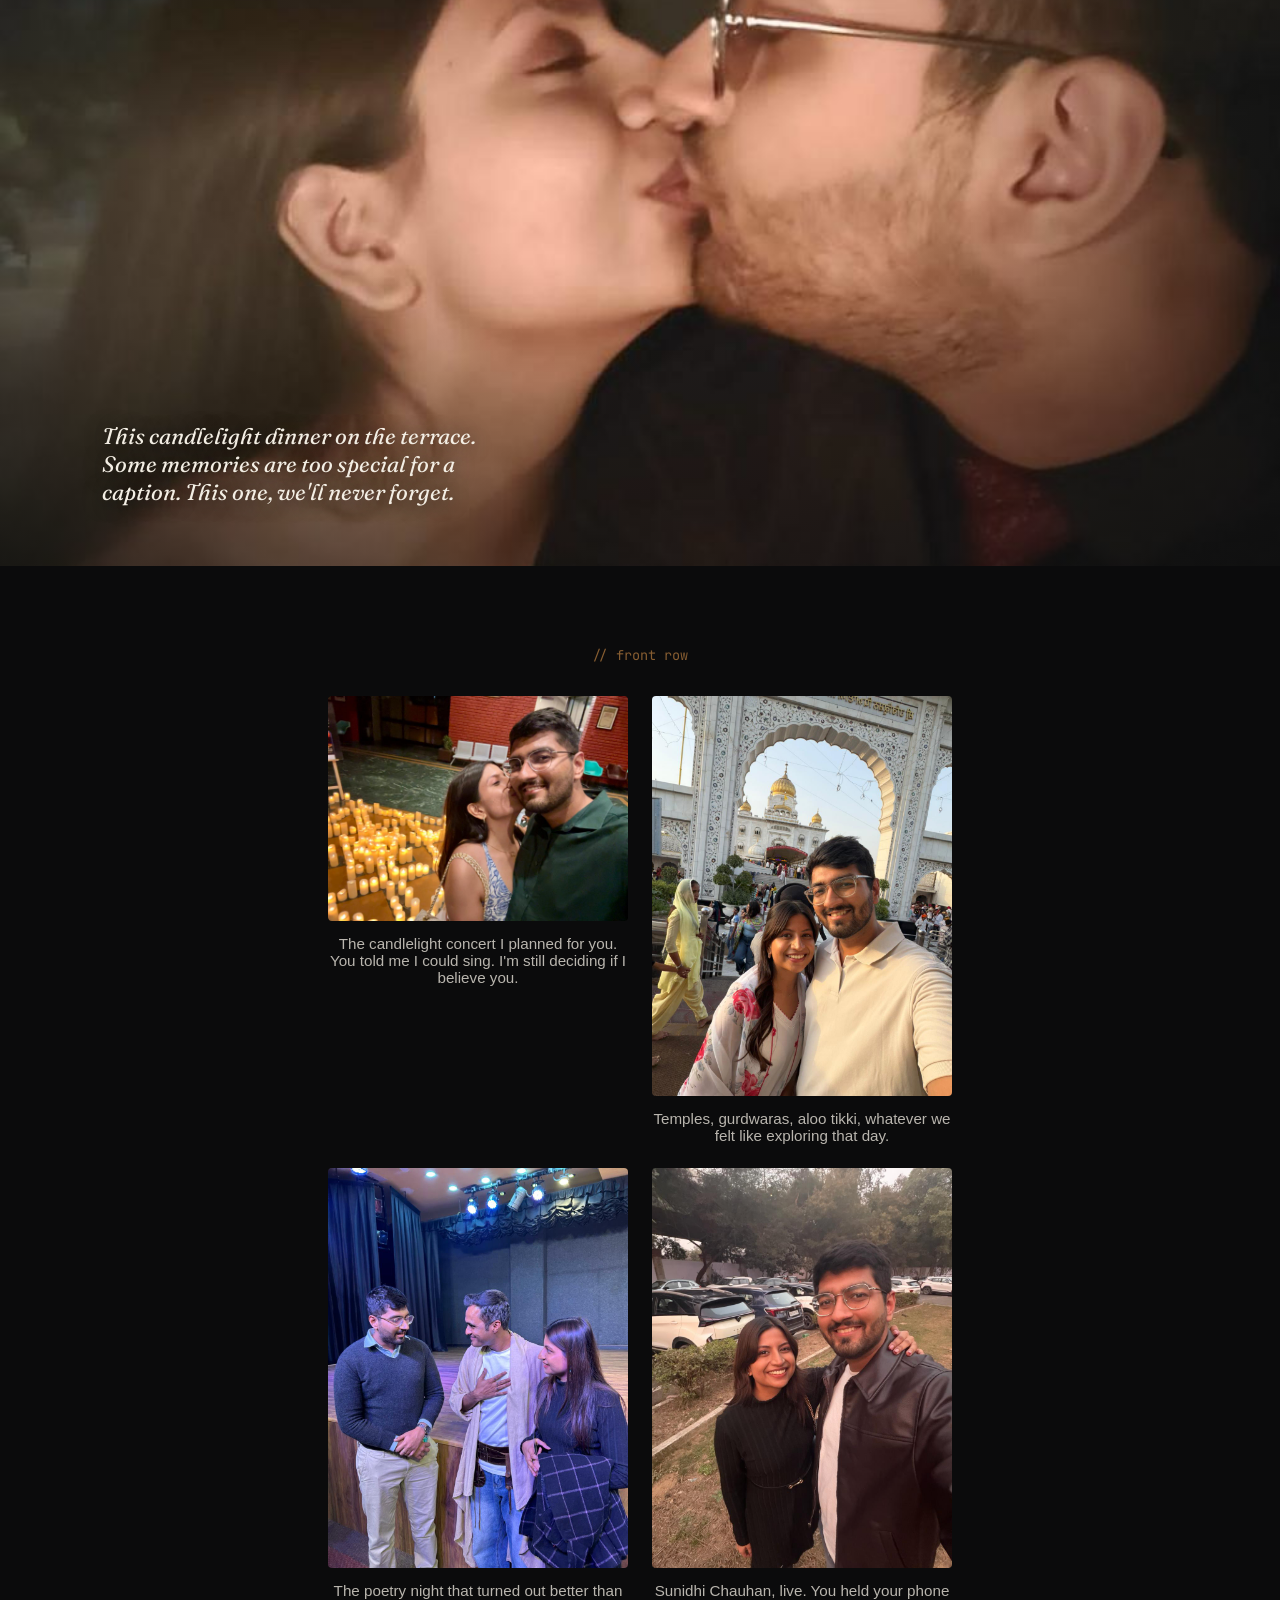
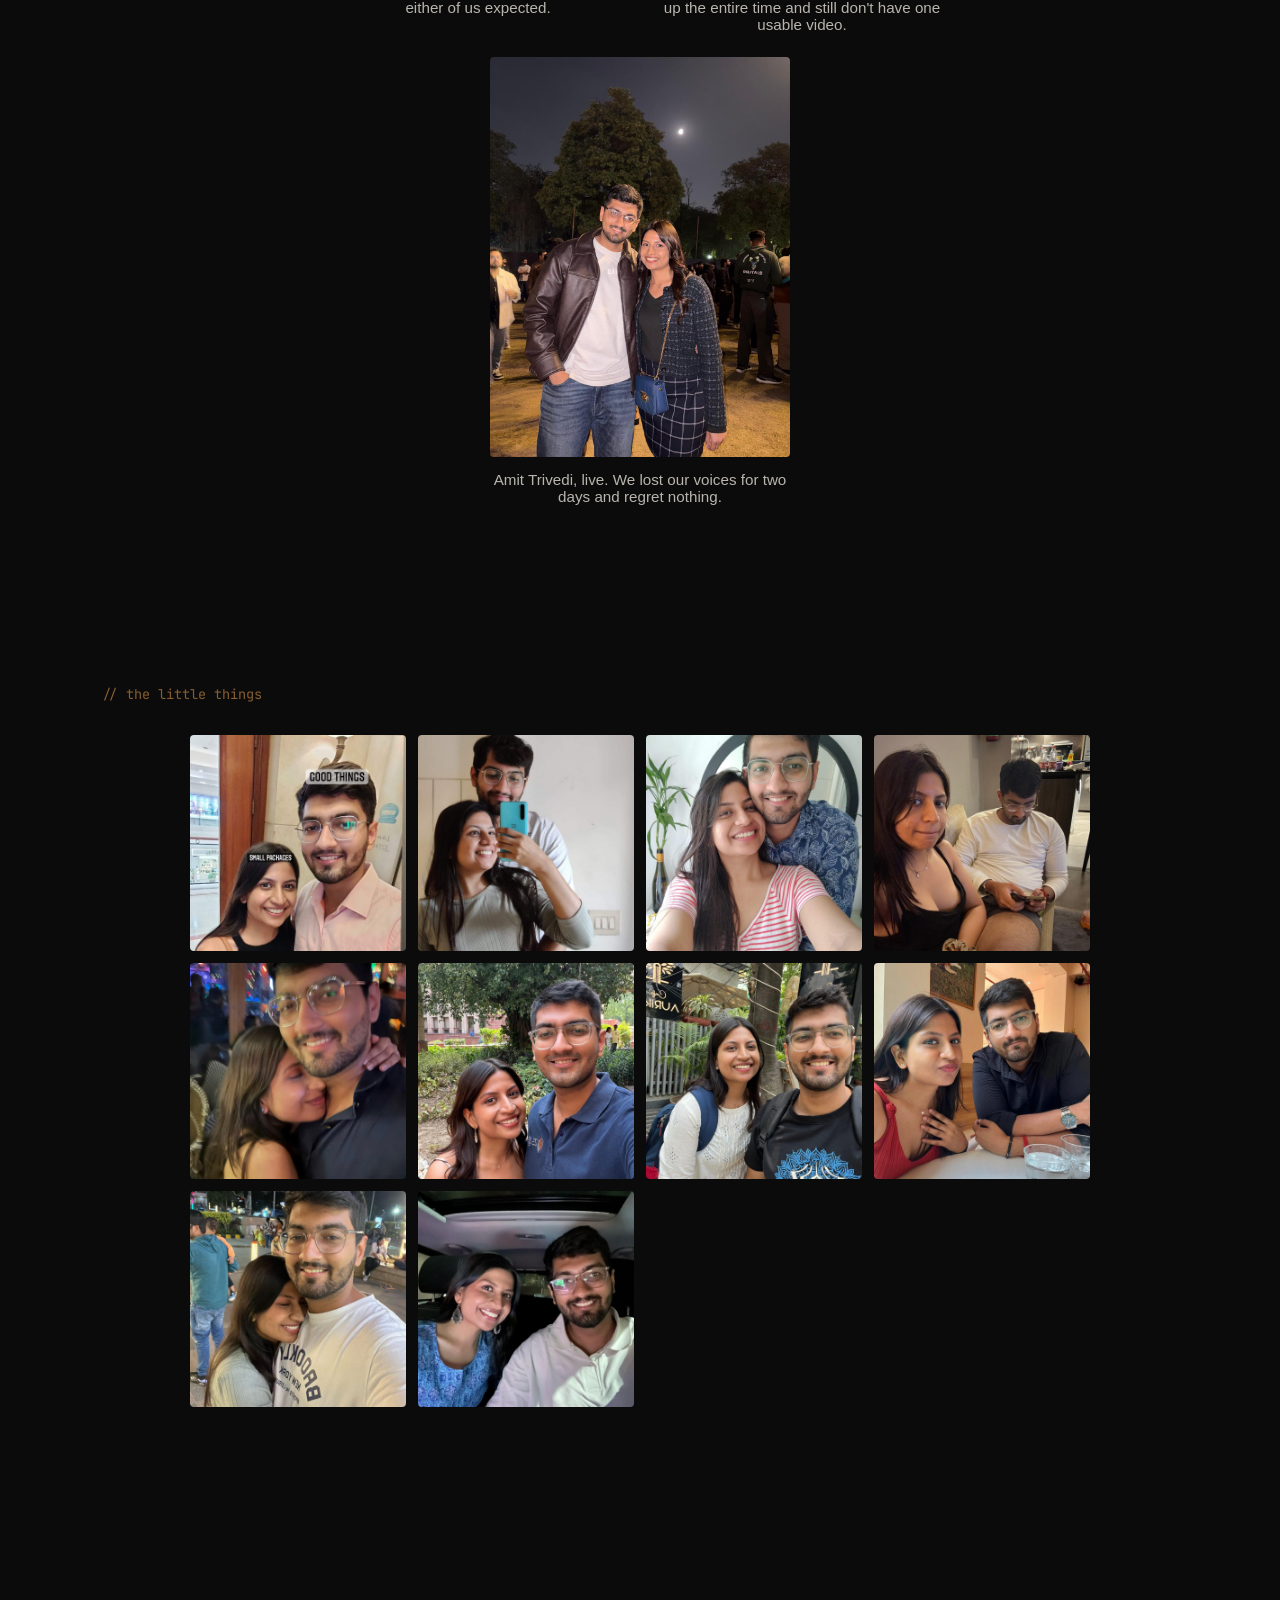
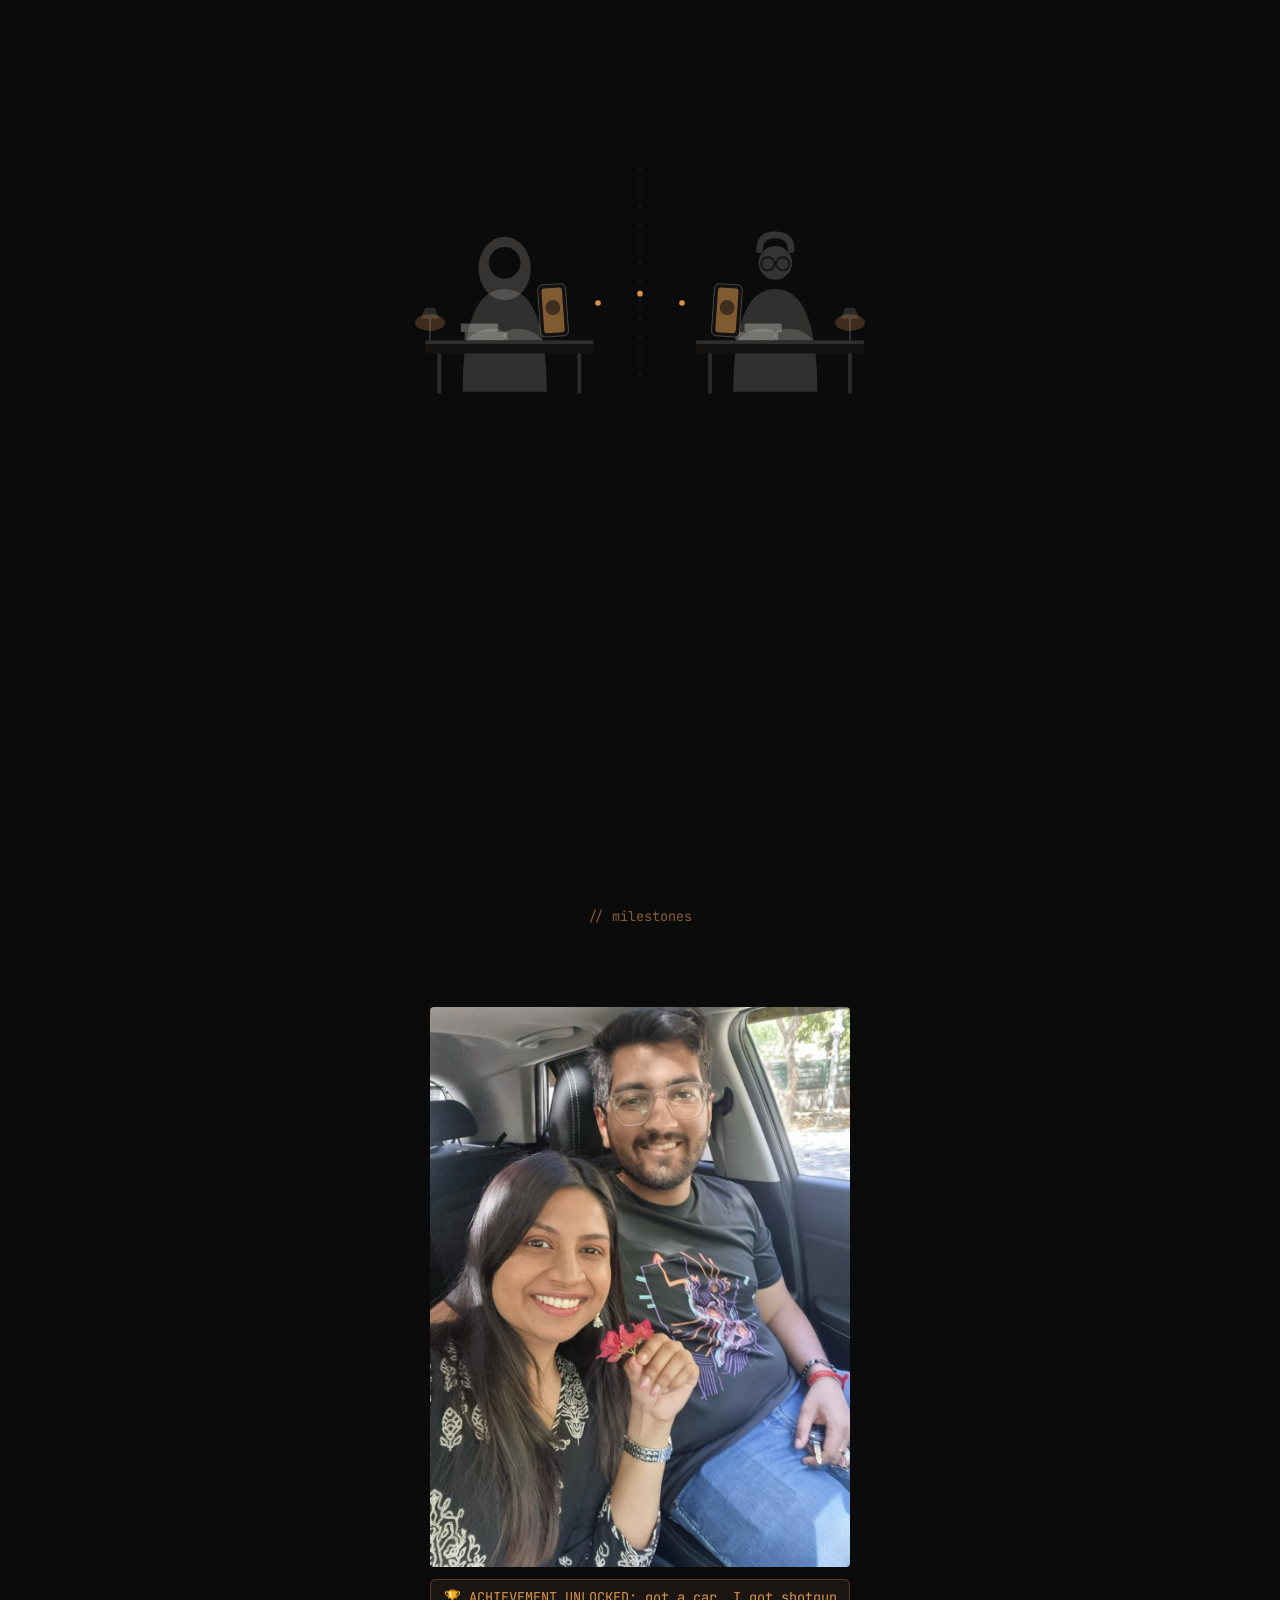
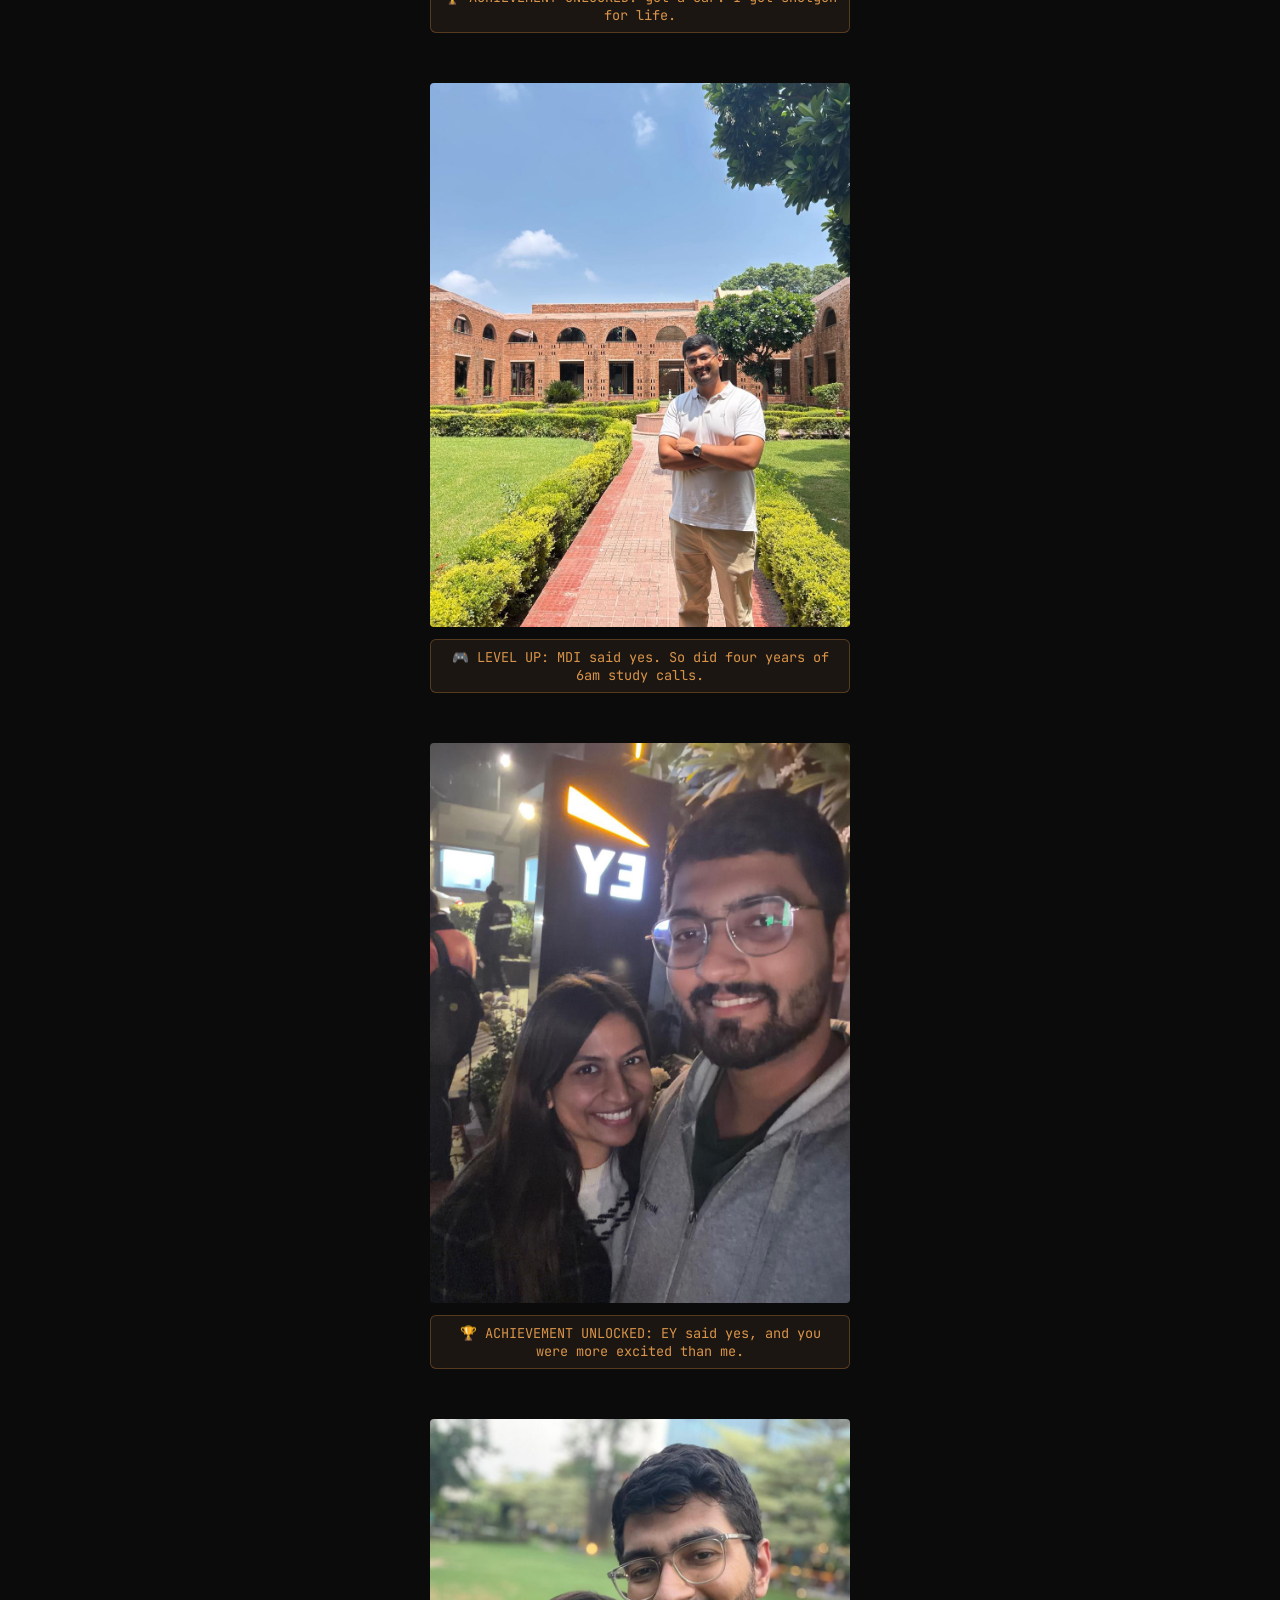
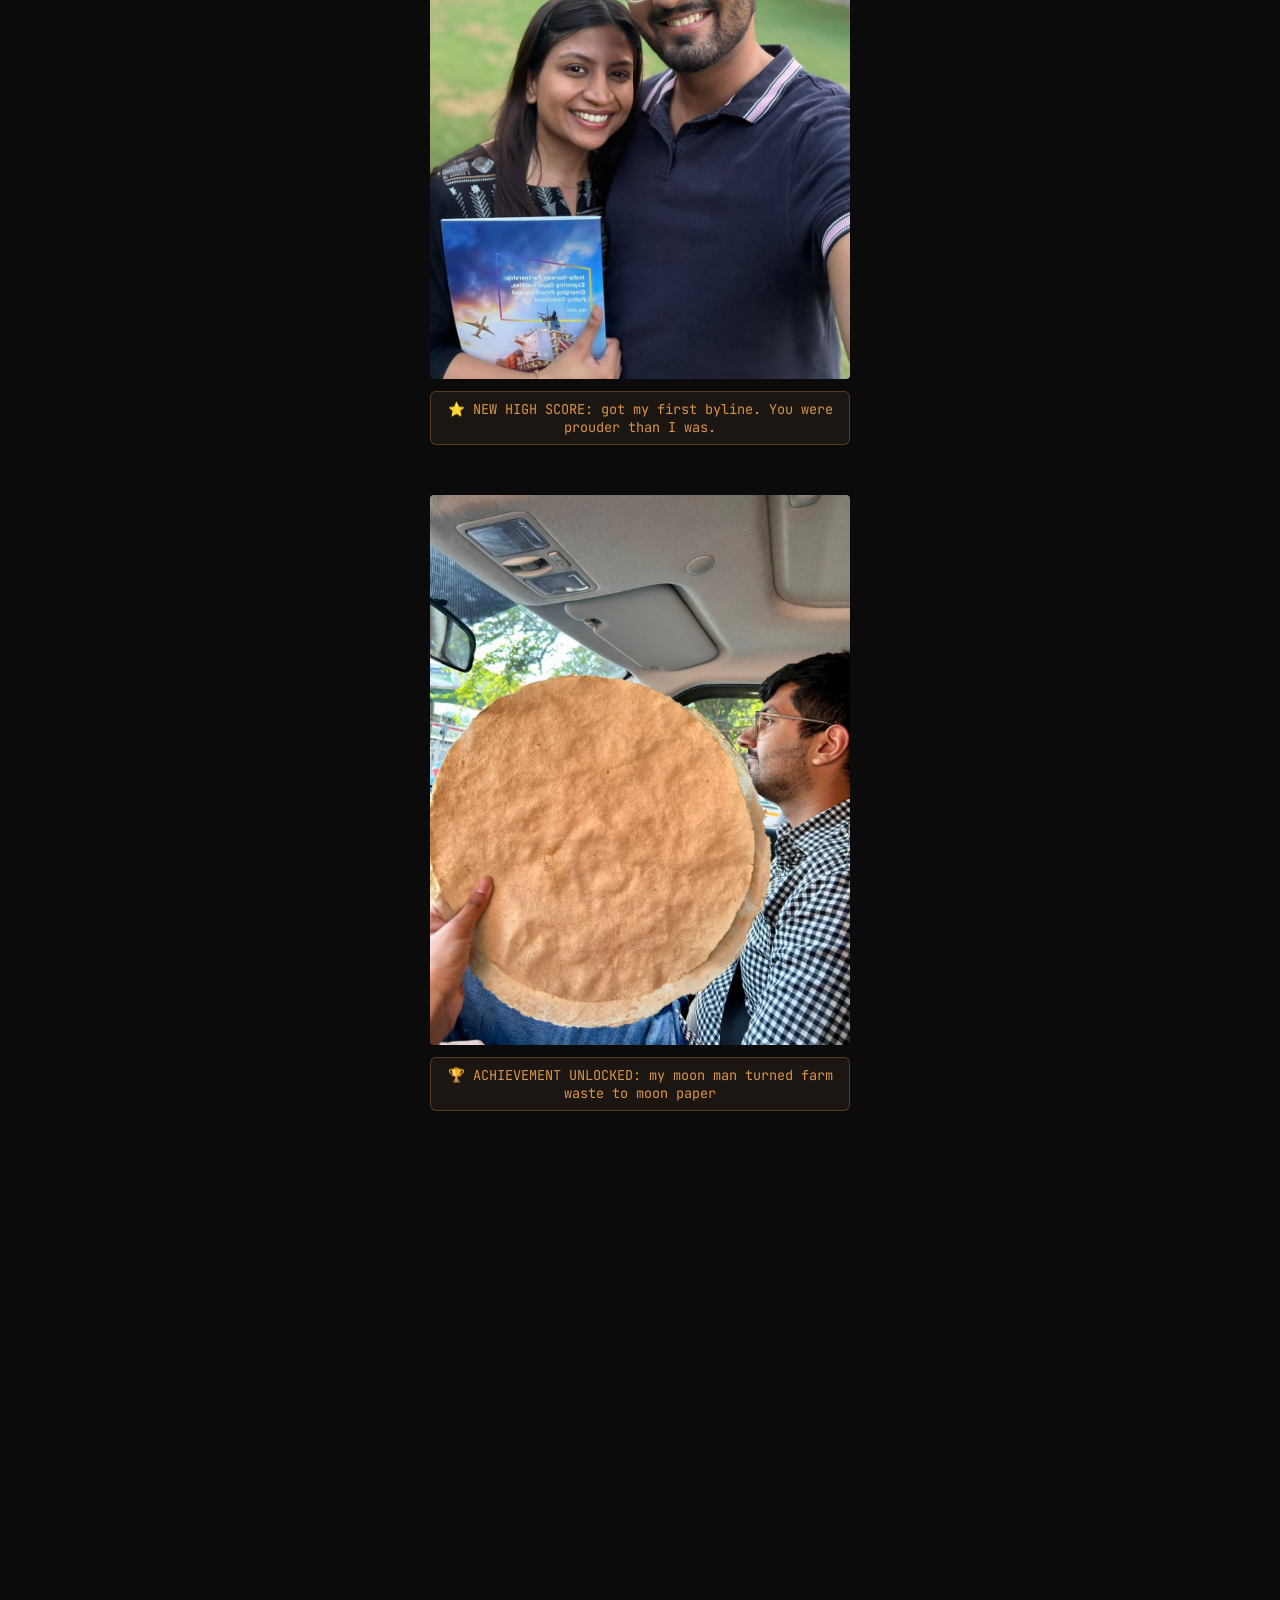
==== commit 2ad4fcdb: "Add files via upload" ====
--- a/index.html
+++ b/index.html
@@ -99,7 +99,7 @@
     <line x1="35" y1="35" x2="165" y2="165" stroke="rgba(217,148,74,0.4)" stroke-width="1"/>
     <line x1="165" y1="35" x2="35" y2="165" stroke="rgba(217,148,74,0.4)" stroke-width="1"/>
   </svg>
-  <p class="spiderman-line">First movie date: Spiderman, 2023. You'd have watched it a twelfth time without blinking. I didn't care. Watching you care about something was the whole plot for me.</p>
+  <p class="spiderman-line">First movie date: Spiderman, 2023. You mouthed along to every single line. I came for the popcorn, stayed for that.</p>
   <div class="spiderman-photo">
     <img src="images/spiderman-date.jpg" alt="">
   </div>
@@ -116,27 +116,27 @@
 
 <section id="family">
   <p class="section-eyebrow">// meet the family</p>
-  <p class="family-intro">We spend our adult money like kids at an arcade, and every prize gets a name. Here's everyone.</p>
+  <p class="family-intro">We spend our adult money like kids at an arcade, and every single prize gets adopted into the family on the spot.</p>
   <div class="click-reveal-row">
     <div class="click-card">
       <img src="images/woodworking.jpg" alt="">
-      <p class="reveal-caption">Titli, the bird you made and named after my childhood nickname. I still don't know how you knew that would mean so much to me. Right beside her, Purrminder — the cat I made, for the highly scientific reason that cats purr.</p>
+      <p class="reveal-caption">Titli, the bird you made and named after my childhood nickname. I still don't know how you knew that would mean so much to me. And of course, right beside her, Purrminder — the goofy cat who loves Titli just a little less than how much my Appy loves his Momo.</p>
     </div>
     <div class="click-card">
       <img src="images/earthenpot.jpg" alt="">
-      <p class="reveal-caption">You also made me this, somewhere else, some other day. I didn't ask you to. You just did.</p>
+      <p class="reveal-caption">Apparently you just make me pottery sometimes. No occasion. No warning. I'm not complaining.</p>
     </div>
     <div class="click-card">
       <img src="images/dingu.jpg" alt="">
-      <p class="reveal-caption">Dingu. Won at an arcade, named within about four seconds.</p>
+      <p class="reveal-caption">Dingu, the giraffe. We didn't discuss it — the name just happened, the same way most of our best decisions do.</p>
     </div>
     <div class="click-card">
       <img src="images/arcade-toys.jpg" alt="">
-      <p class="reveal-caption">Two more we never bothered naming properly. They know who they are.</p>
+      <p class="reveal-caption">Dory and Nemo — the only two who showed up already named. For once, we didn't have to do anything.</p>
     </div>
     <div class="click-card">
       <img src="images/arcade-toys-2.jpg" alt="">
-      <p class="reveal-caption">Pikachu, and a Spider-Man about an inch tall.</p>
+      <p class="reveal-caption">A Pikachu, and a Spider-Man barely an inch tall. Neither pays rent. Neither is leaving.</p>
     </div>
   </div>
   <p class="click-hint">tap each one</p>
@@ -147,18 +147,18 @@
     <img src="images/terrace-dinner.jpg" alt="">
   </div>
   <div class="fullbleed-caption">
-    <p>Some memories are too special for a caption. This one, we'll never forget.</p>
+    <p>This candlelight dinner on the terrace. Some memories are too special for a caption. This one, we'll never forget.</p>
   </div>
 </section>
 
 <section id="frontrow">
   <p class="section-eyebrow">// front row</p>
   <div class="two-photo-row">
-    <div class="photo-card"><img src="images/candlelight-concert.jpg" alt=""><p>The candlelight concert I planned for you.</p></div>
-    <div class="photo-card"><img src="images/gurdwara.jpg" alt=""><p>Temples, gurdwaras, whatever we felt like exploring that day.</p></div>
+    <div class="photo-card"><img src="images/candlelight-concert.jpg" alt=""><p>The candlelight concert I planned for you. You told me I could sing. I'm still deciding if I believe you.</p></div>
+    <div class="photo-card"><img src="images/gurdwara.jpg" alt=""><p>Temples, gurdwaras, aloo tikki, whatever we felt like exploring that day.</p></div>
     <div class="photo-card"><img src="images/poetry.jpg" alt=""><p>The poetry night that turned out better than either of us expected.</p></div>
-    <div class="photo-card"><img src="images/sunidhi.jpg" alt=""><p>Sunidhi Chauhan, live.</p></div>
-    <div class="photo-card"><img src="images/amittrivedi.jpg" alt=""><p>Amit Trivedi, live.</p></div>
+    <div class="photo-card"><img src="images/sunidhi.jpg" alt=""><p>Sunidhi Chauhan, live. You held your phone up the entire time and still don't have one usable video.</p></div>
+    <div class="photo-card"><img src="images/amittrivedi.jpg" alt=""><p>Amit Trivedi, live. We lost our voices for two days and regret nothing.</p></div>
   </div>
 </section>
 
@@ -261,16 +261,16 @@
 
 <section id="milestones">
   <p class="section-eyebrow">// milestones</p>
-  <div class="achievement"><img src="images/flower-car.jpg" alt=""><div class="achievement-badge">🏆 ACHIEVEMENT UNLOCKED: you got your first car</div></div>
-  <div class="achievement"><img src="images/mdi-tour.jpg" alt=""><div class="achievement-badge">🏆 ACHIEVEMENT UNLOCKED: you got into MDI</div></div>
-  <div class="achievement"><img src="images/ey-office.jpg" alt=""><div class="achievement-badge">🏆 ACHIEVEMENT UNLOCKED: I got the job at EY</div></div>
-  <div class="achievement"><img src="images/report.jpg" alt=""><div class="achievement-badge">🏆 ACHIEVEMENT UNLOCKED: my first published report</div></div>
-  <div class="achievement"><img src="images/moon-paper.jpg" alt=""><div class="achievement-badge">🏆 ACHIEVEMENT UNLOCKED: you turned agricultural waste into a moon</div></div>
+  <div class="achievement"><img src="images/flower-car.jpg" alt=""><div class="achievement-badge">🏆 ACHIEVEMENT UNLOCKED: got a car. I got shotgun for life.</div></div>
+  <div class="achievement"><img src="images/mdi-tour.jpg" alt=""><div class="achievement-badge">🎮 LEVEL UP: MDI said yes. So did four years of 6am study calls.</div></div>
+  <div class="achievement"><img src="images/ey-office.jpg" alt=""><div class="achievement-badge">🏆 ACHIEVEMENT UNLOCKED: EY said yes, and you were more excited than me.</div></div>
+  <div class="achievement"><img src="images/report.jpg" alt=""><div class="achievement-badge">⭐ NEW HIGH SCORE: got my first byline. You were prouder than I was.</div></div>
+  <div class="achievement"><img src="images/moon-paper.jpg" alt=""><div class="achievement-badge">🏆 ACHIEVEMENT UNLOCKED: my moon man turned farm waste to moon paper</div></div>
   <div class="achievement-pair">
-    <div class="achievement"><img src="images/marathon-him.jpg" alt=""><div class="achievement-badge">🏆 21K, survived</div></div>
-    <div class="achievement"><img src="images/marathon-her.jpg" alt=""><div class="achievement-badge">🏆 10K, survived</div></div>
-  </div>
-  <div class="achievement"><img src="images/prom-dance.jpg" alt=""><div class="achievement-badge">🏆 ACHIEVEMENT UNLOCKED: you twirled me, then just picked me up like it was nothing</div></div>
+    <div class="achievement"><img src="images/marathon-him.jpg" alt=""><div class="achievement-badge">🏆 21K done. Zero interest in a 22nd.</div></div>
+    <div class="achievement"><img src="images/marathon-her.jpg" alt=""><div class="achievement-badge">🏆 10K done. Immediately started planning snacks.</div></div>
+  </div>
+  <div class="achievement"><img src="images/prom-dance.jpg" alt=""><div class="achievement-badge">🔓 UNLOCKED: you twirled me, then just picked me up like it was nothing</div></div>
 </section>
 
 <section id="vrindavan">
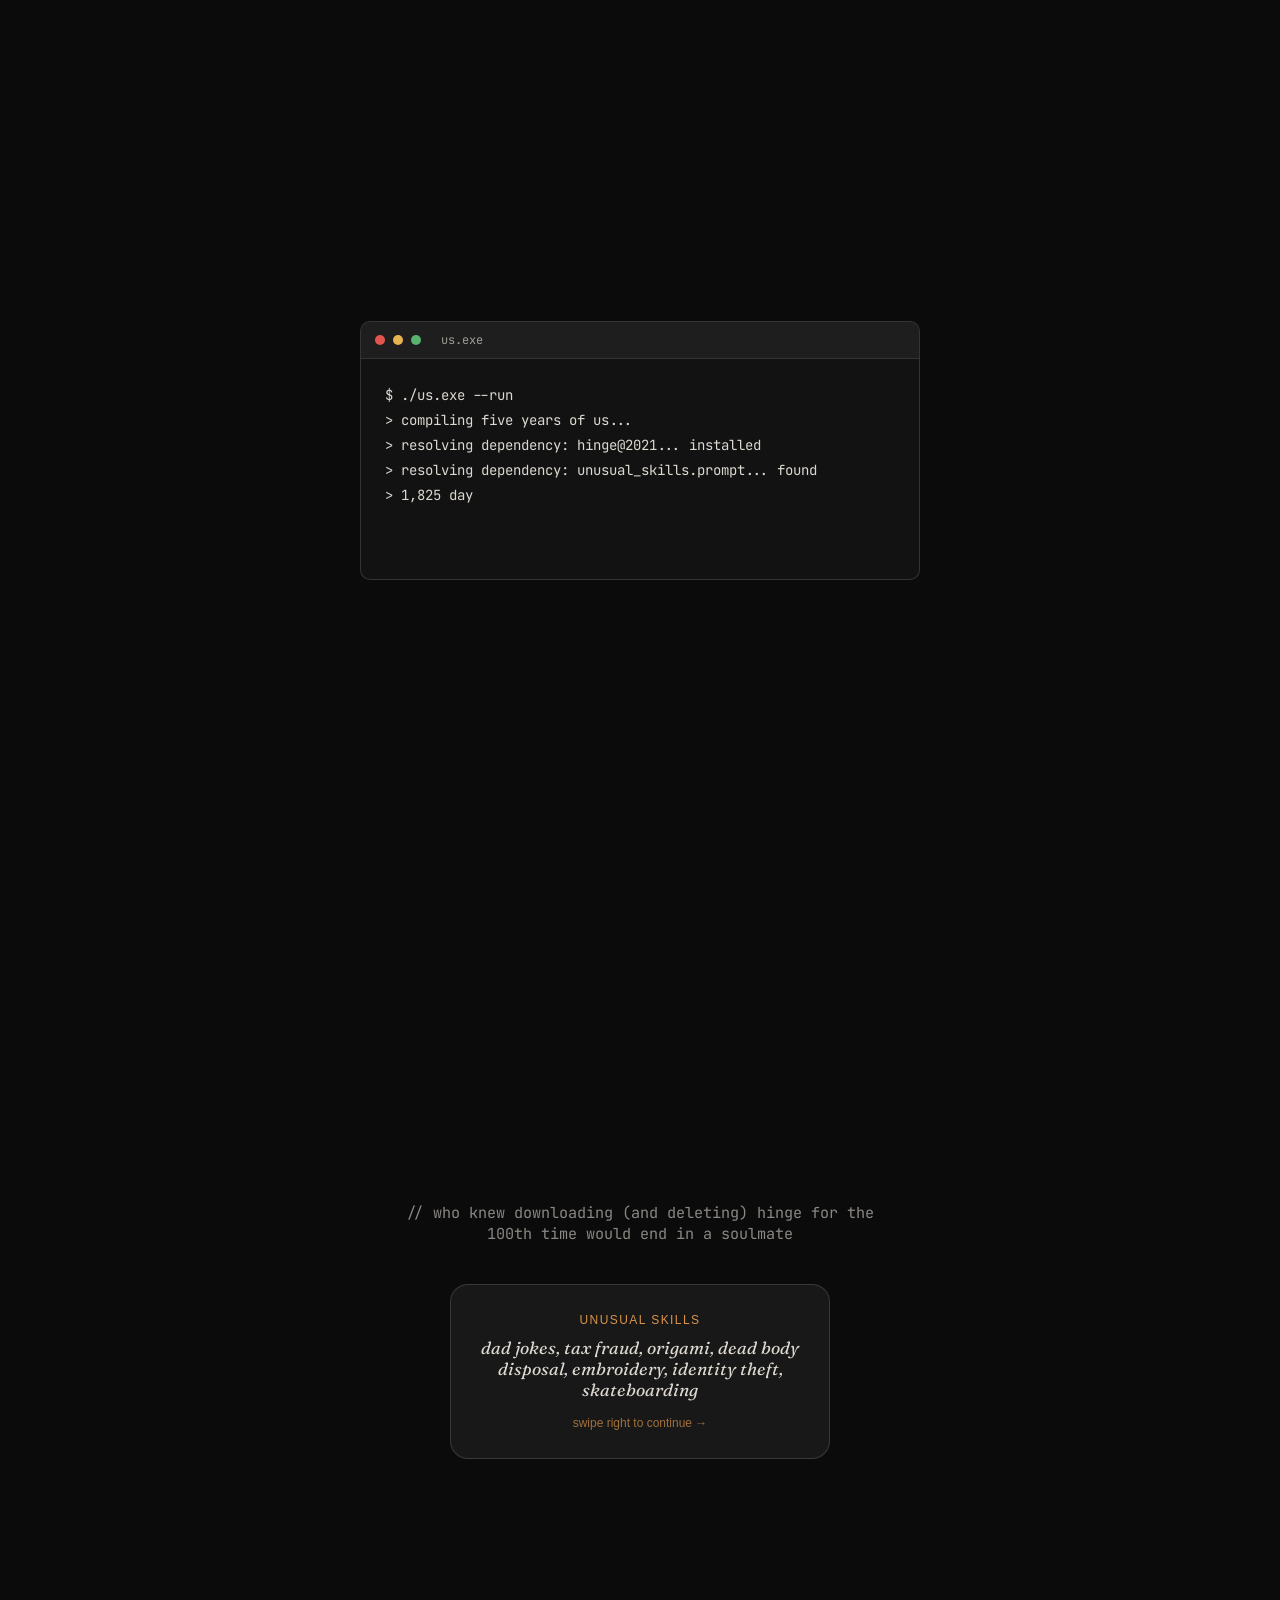
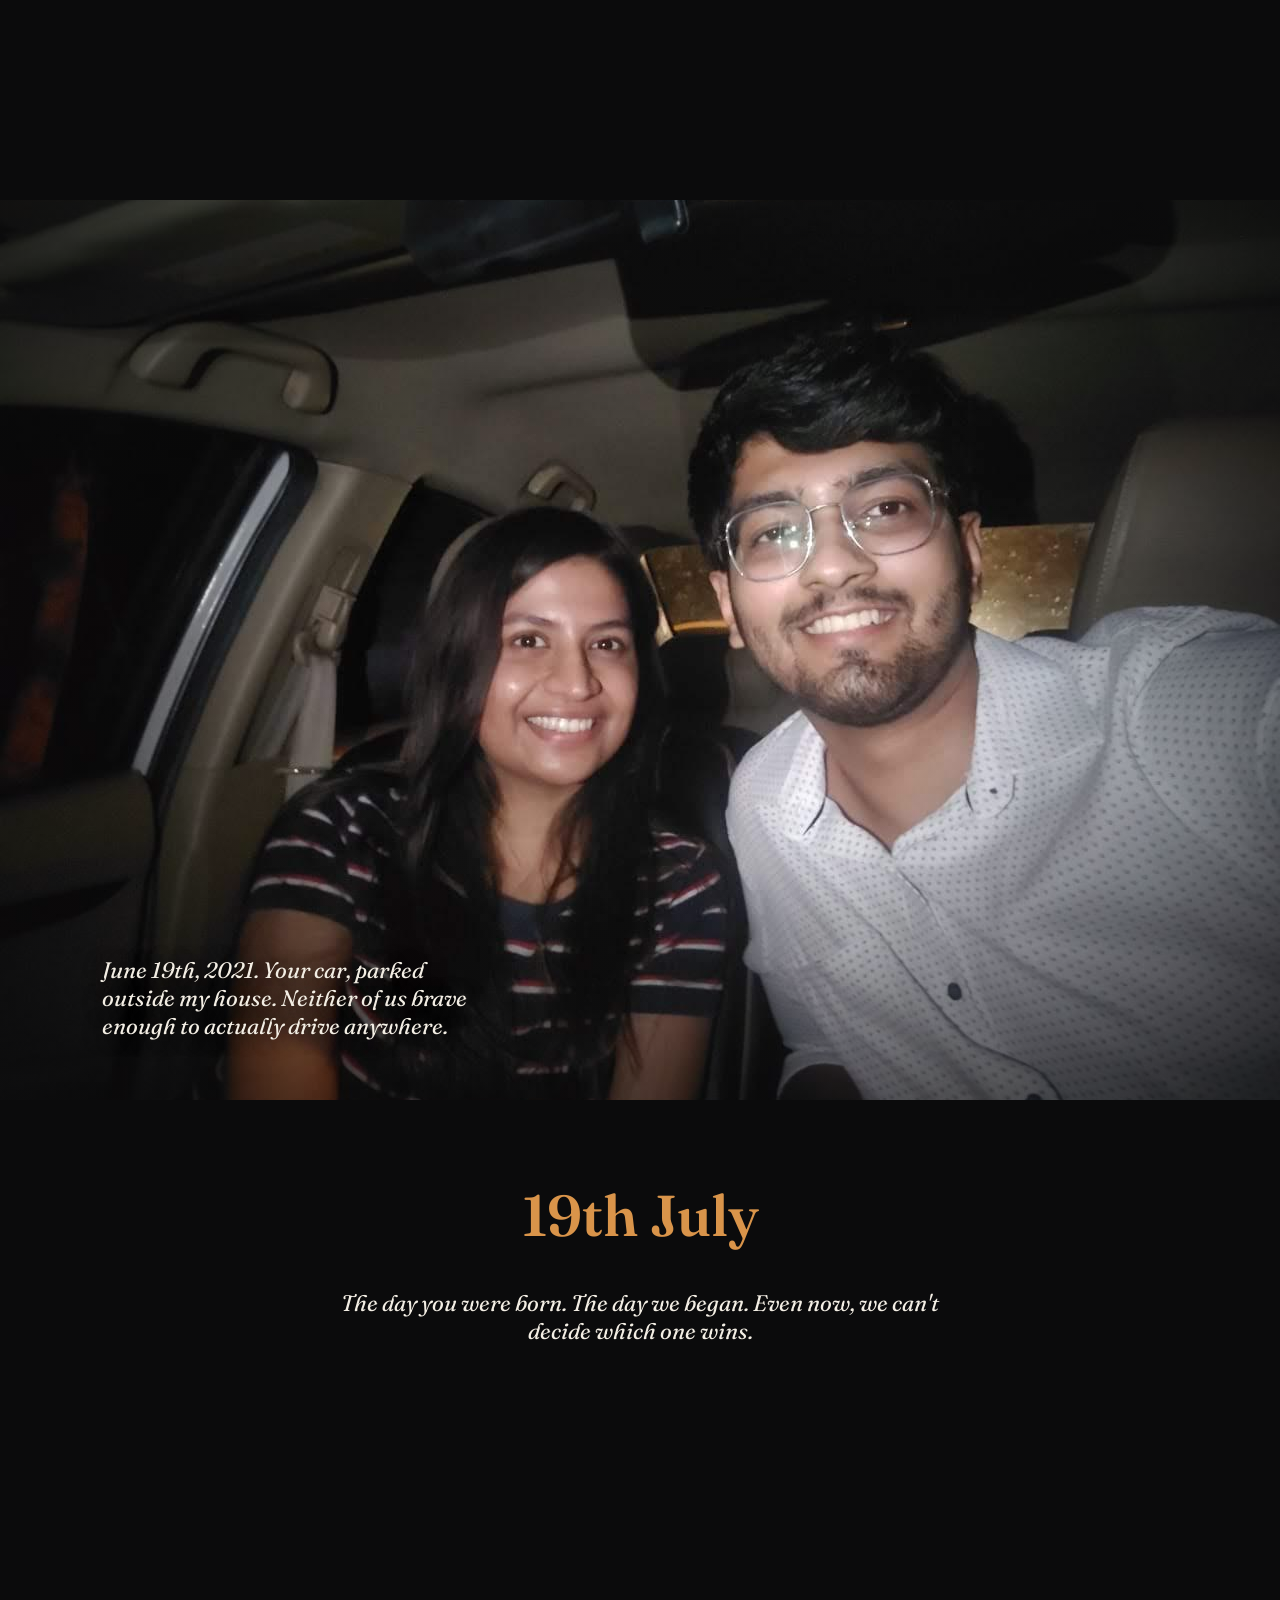
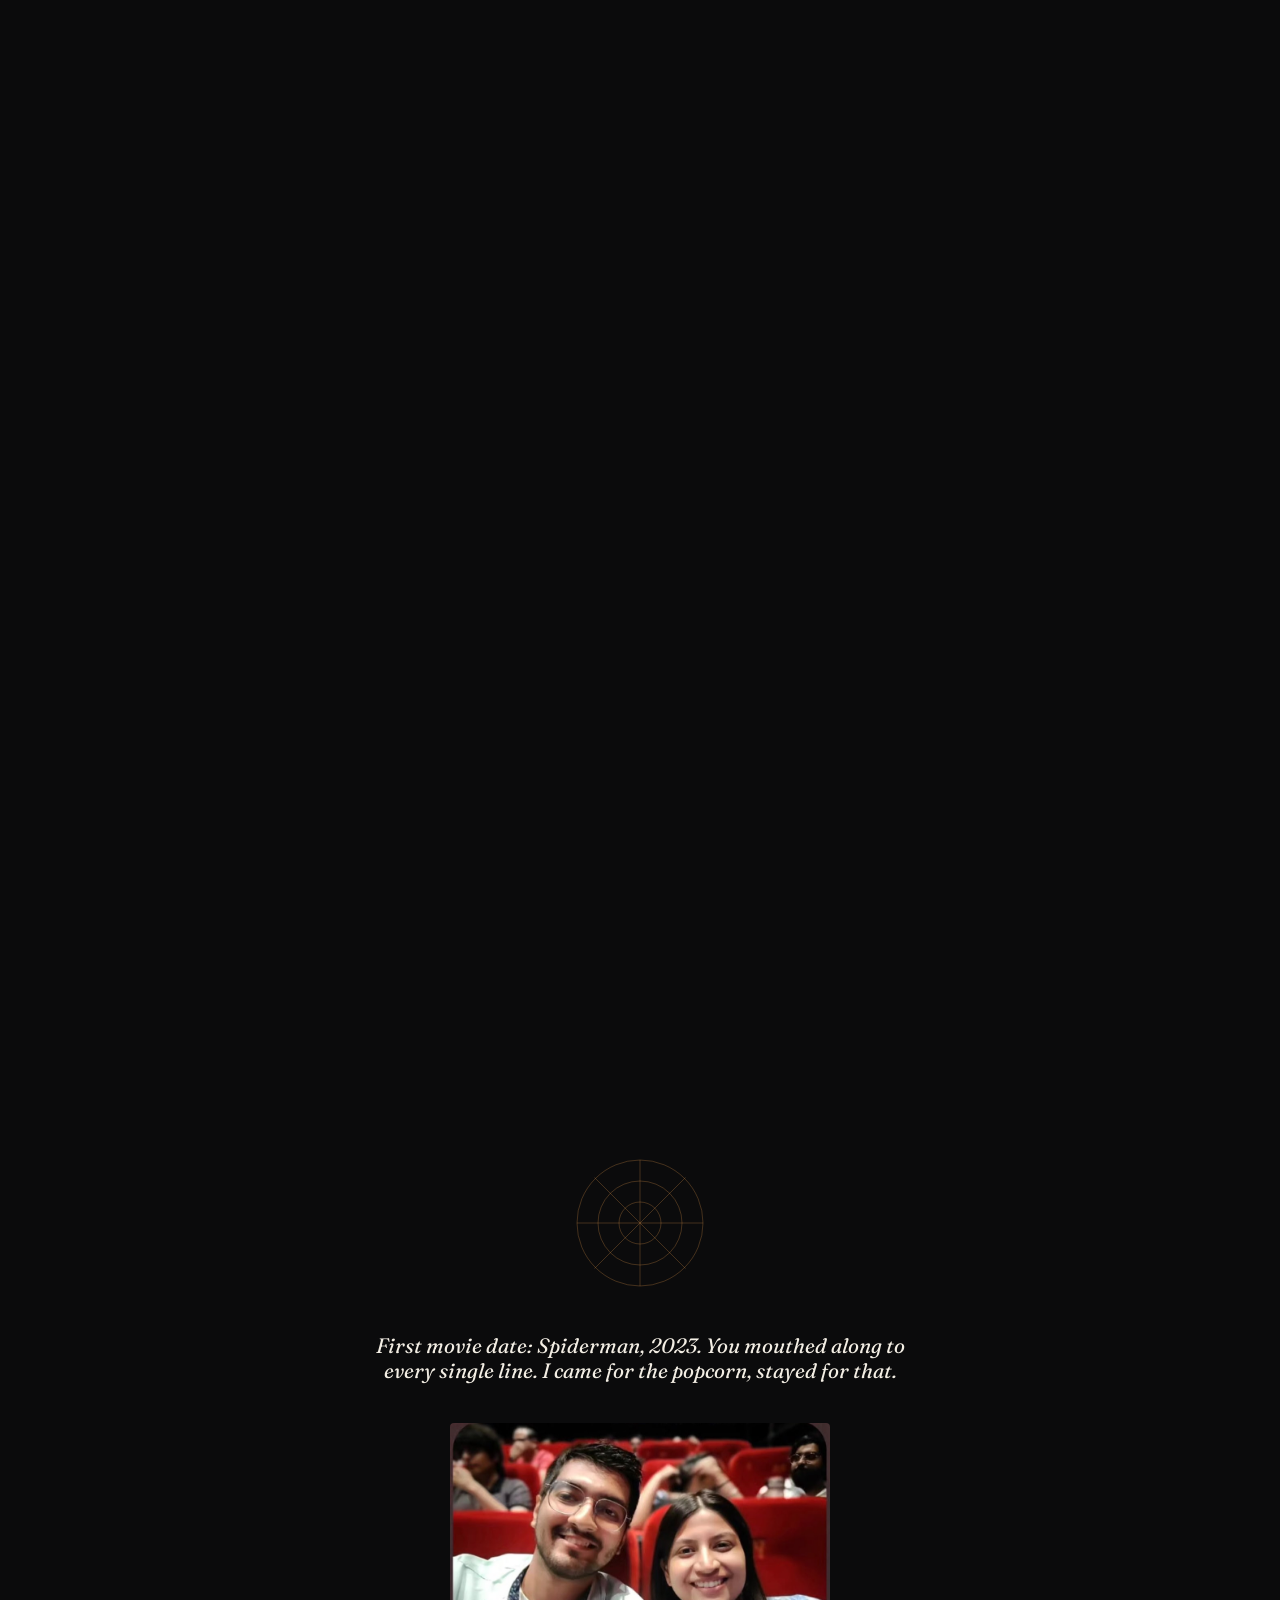
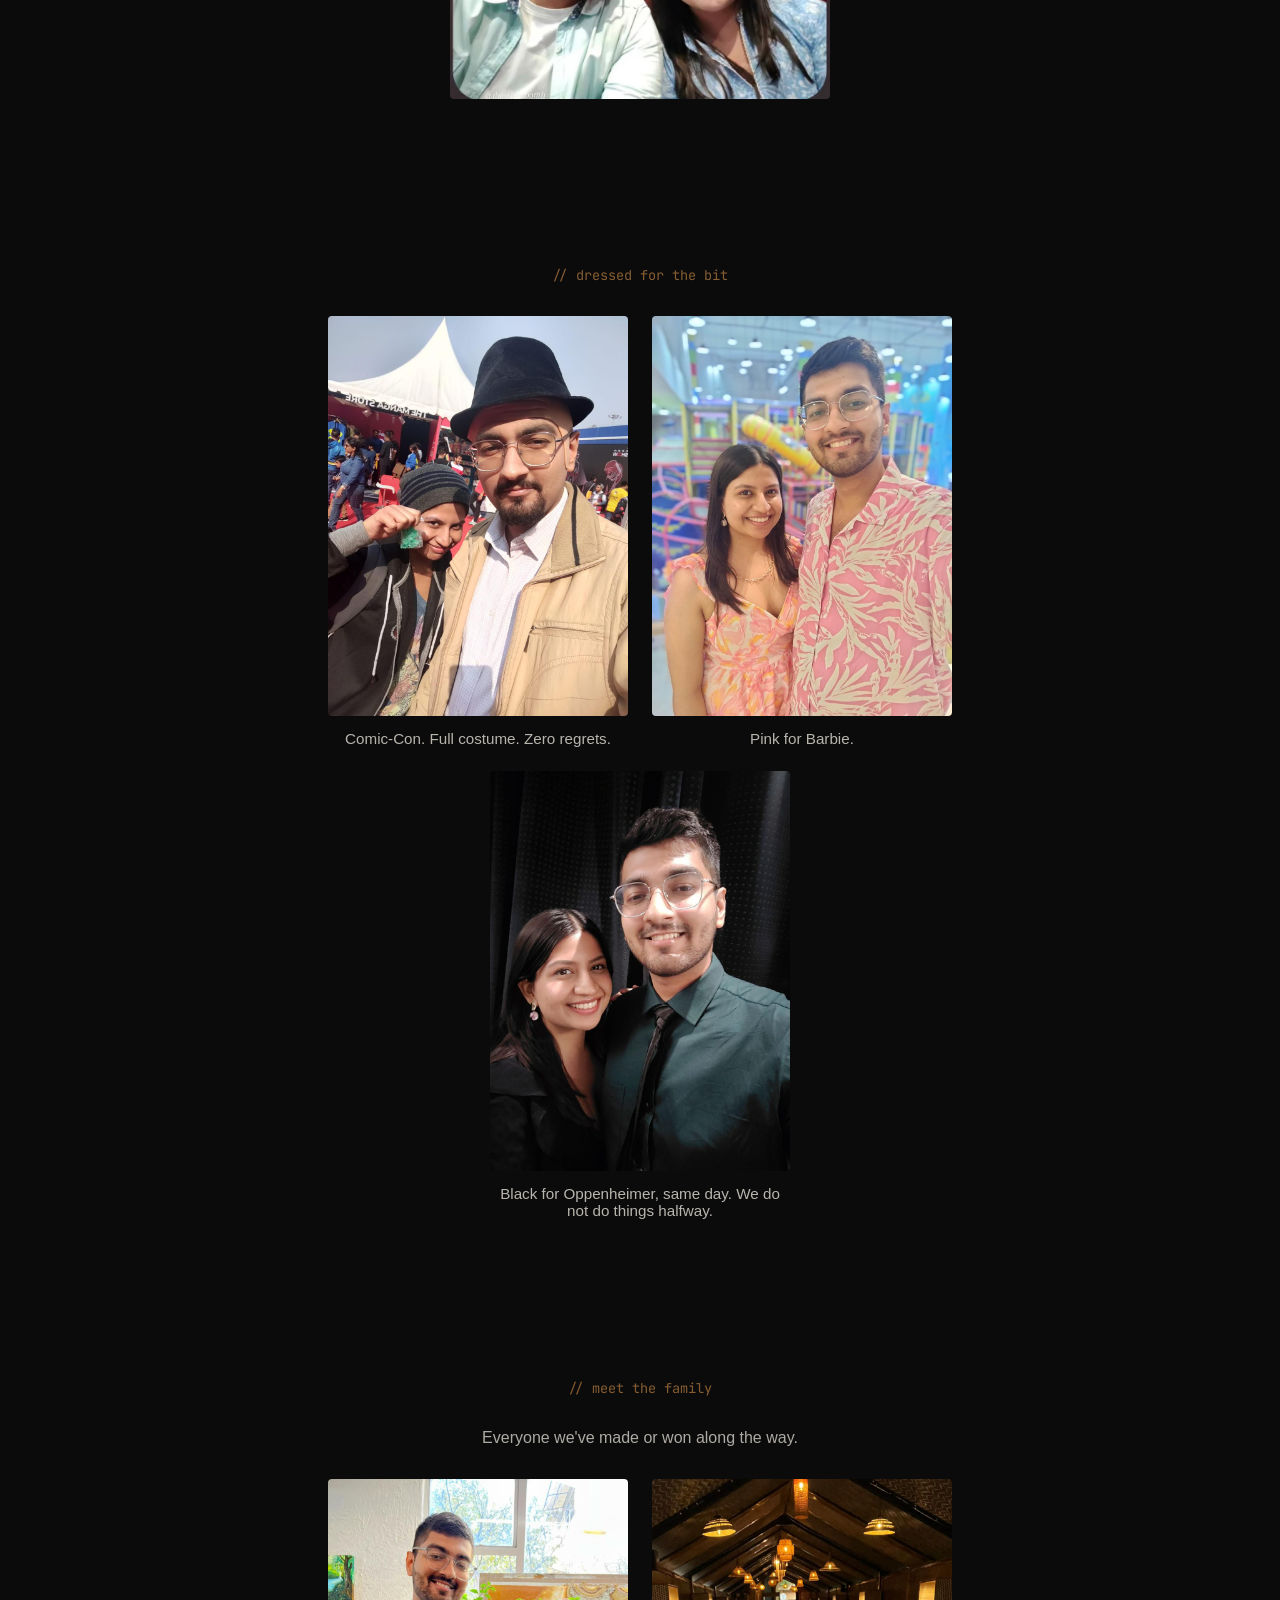
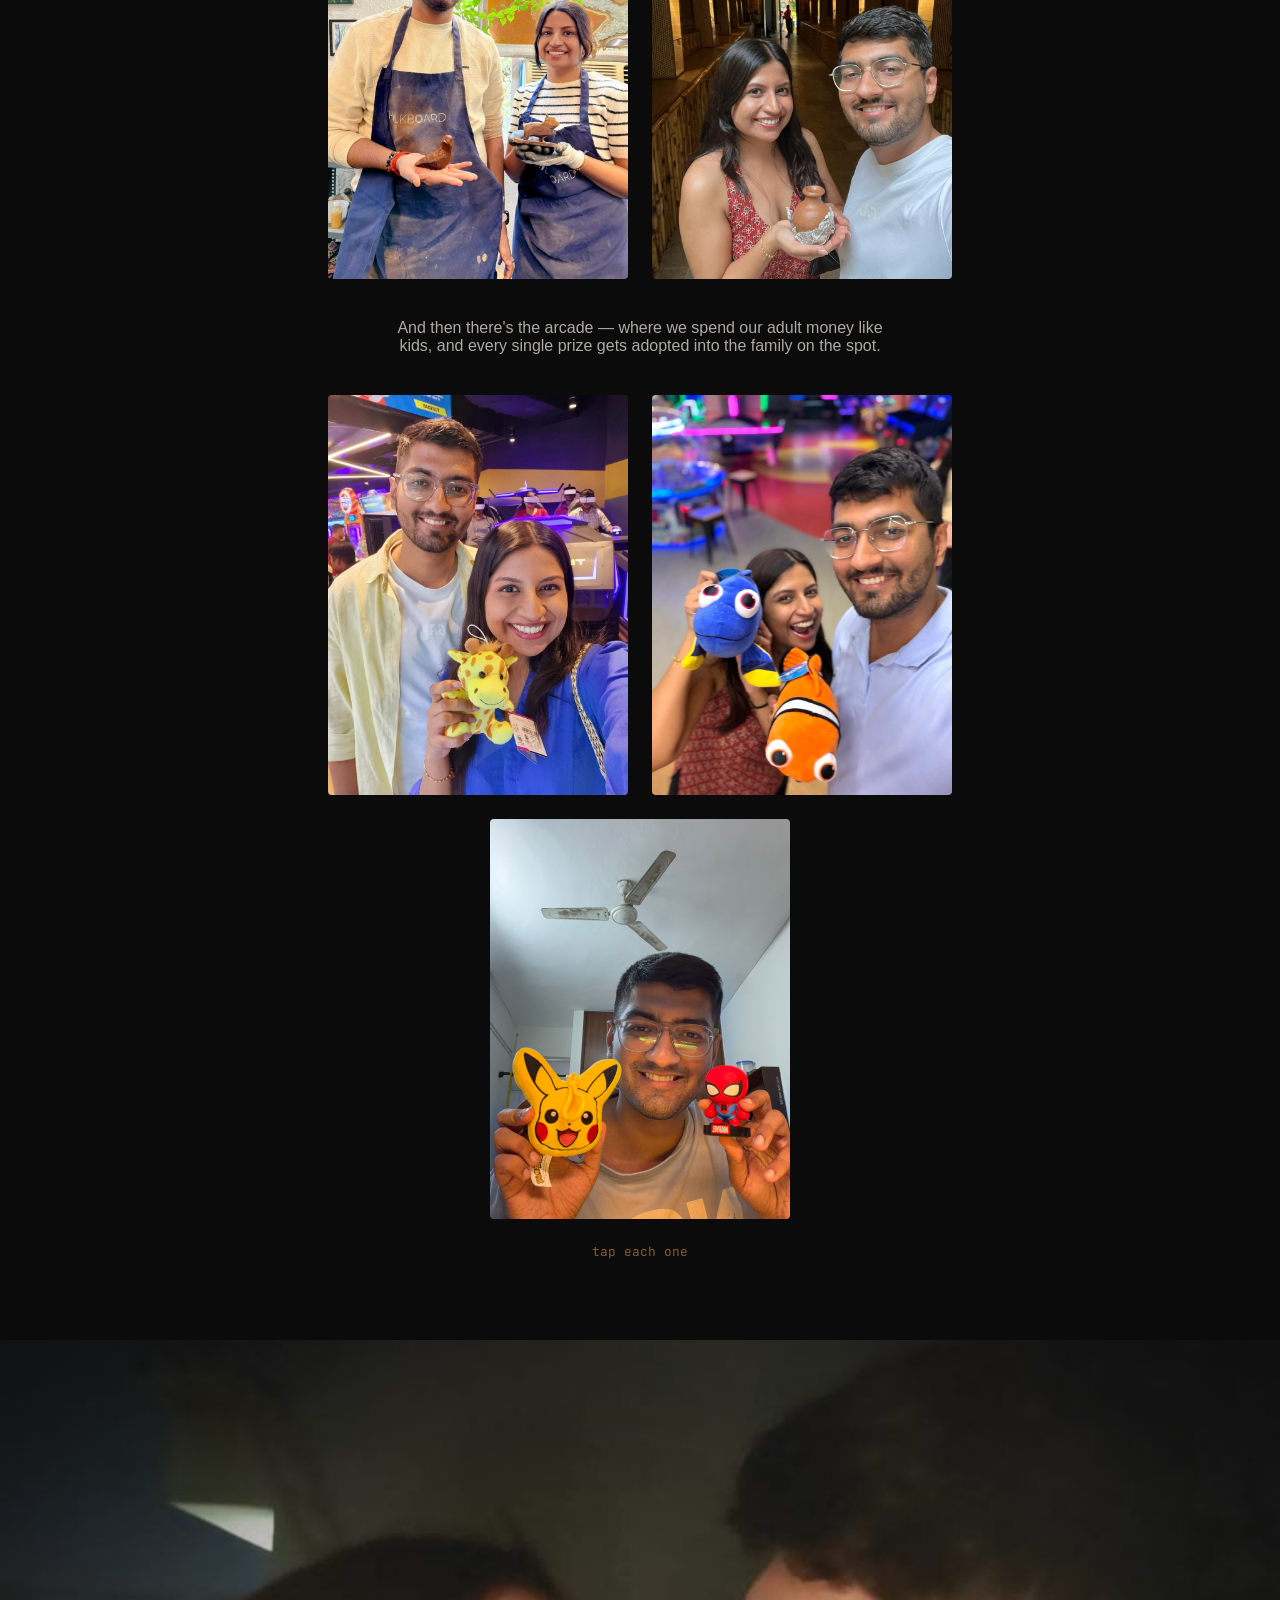
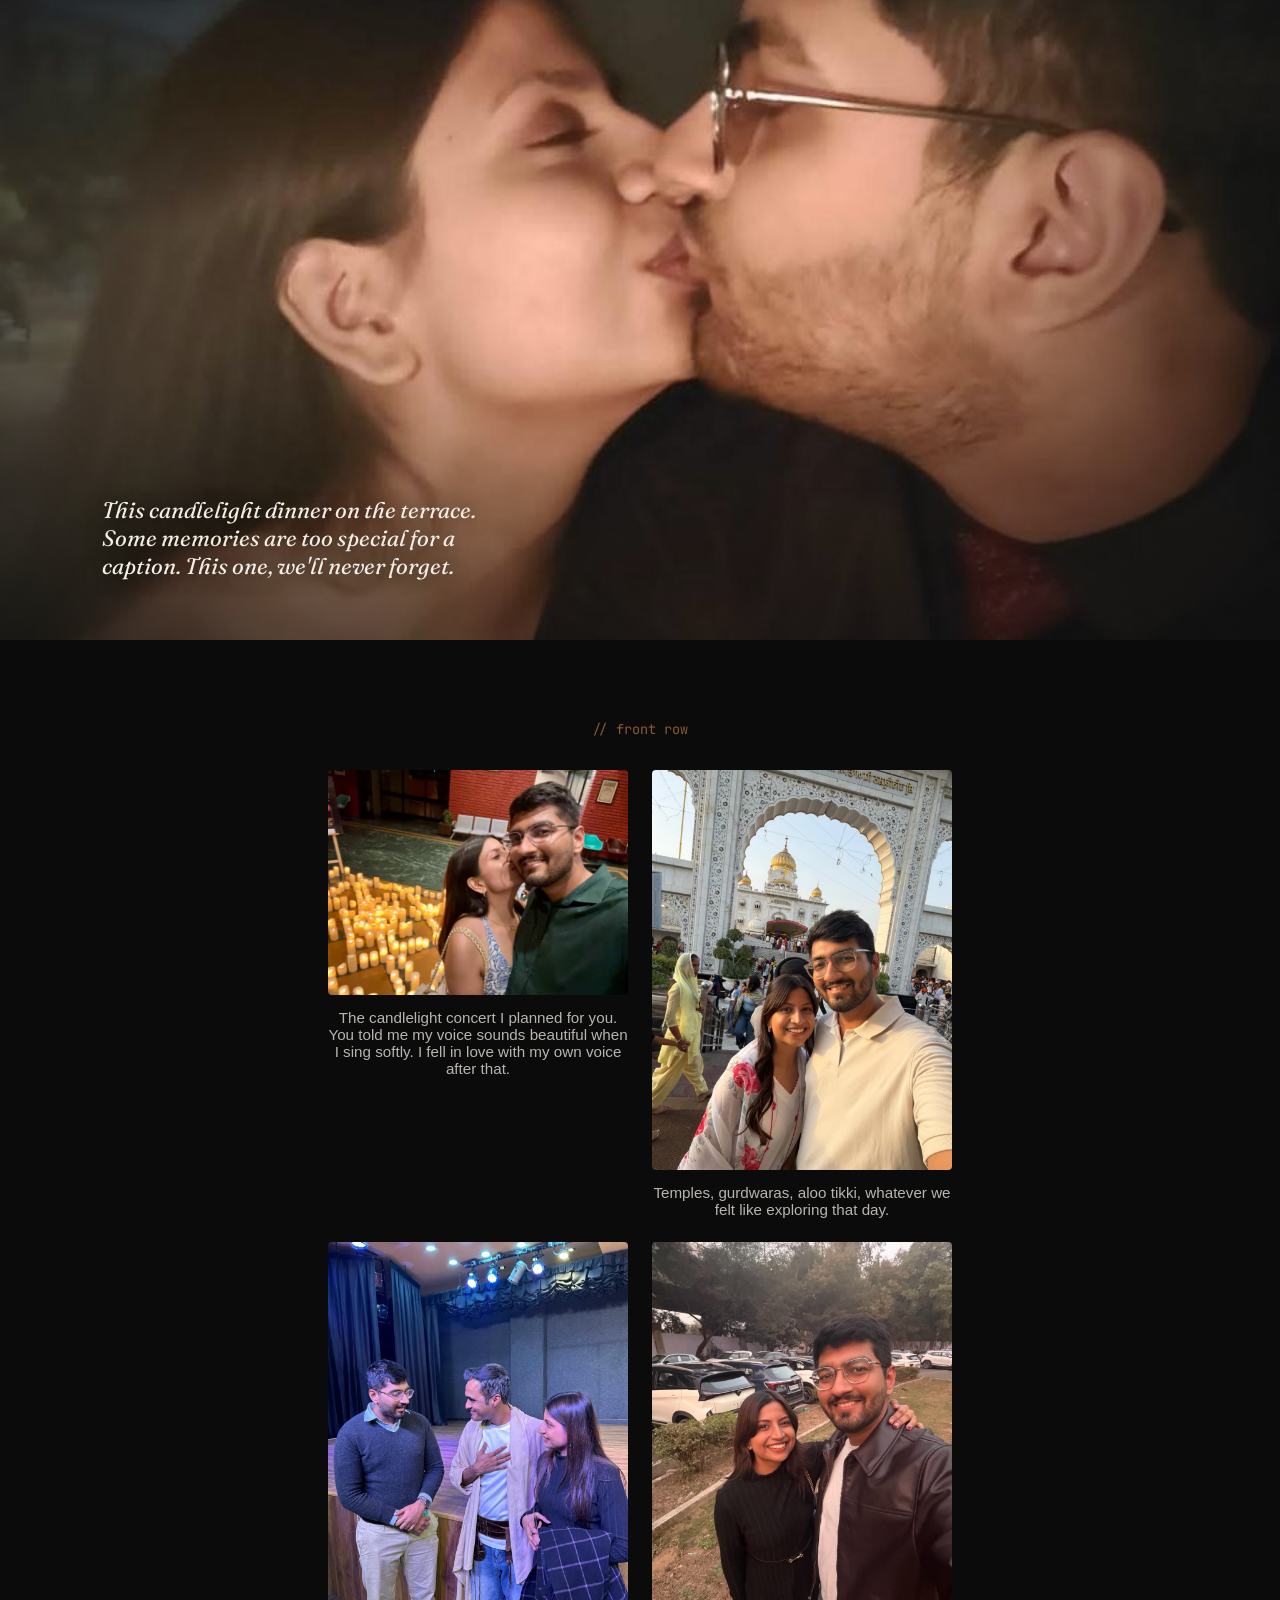
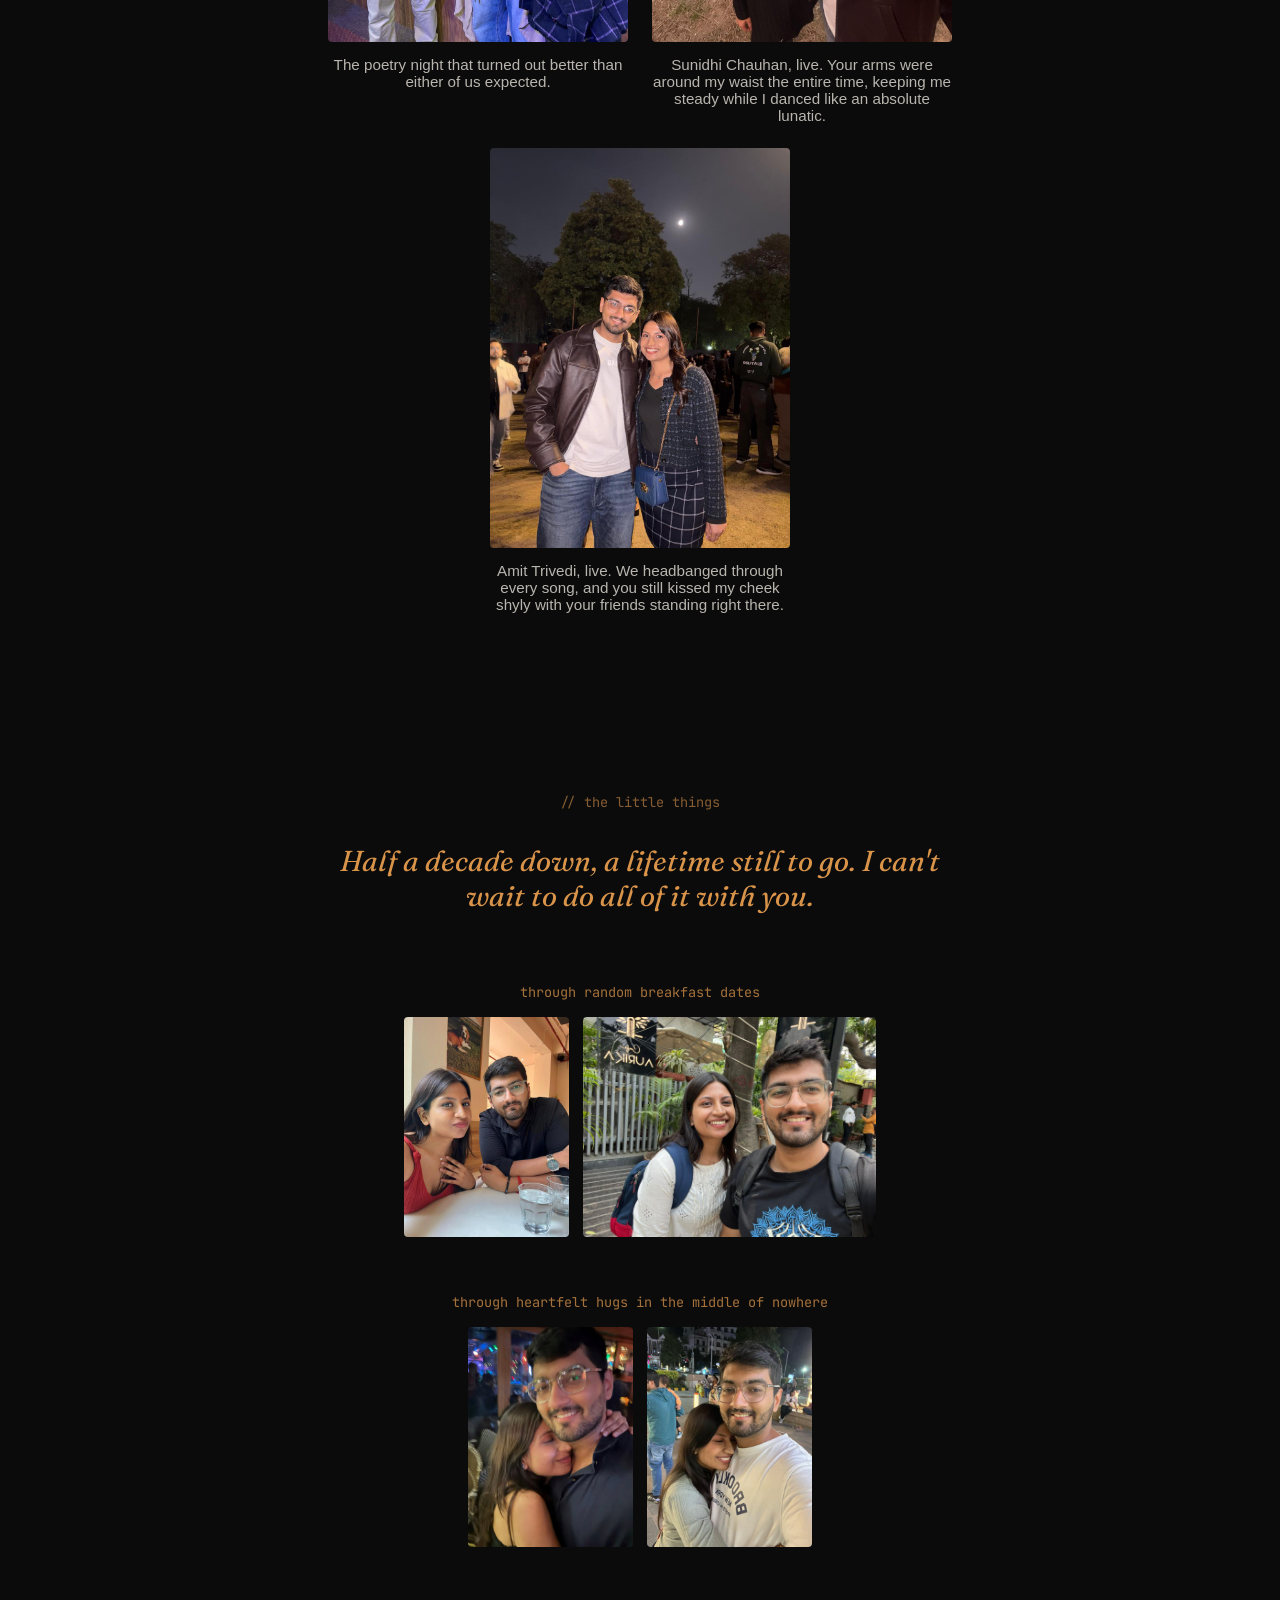
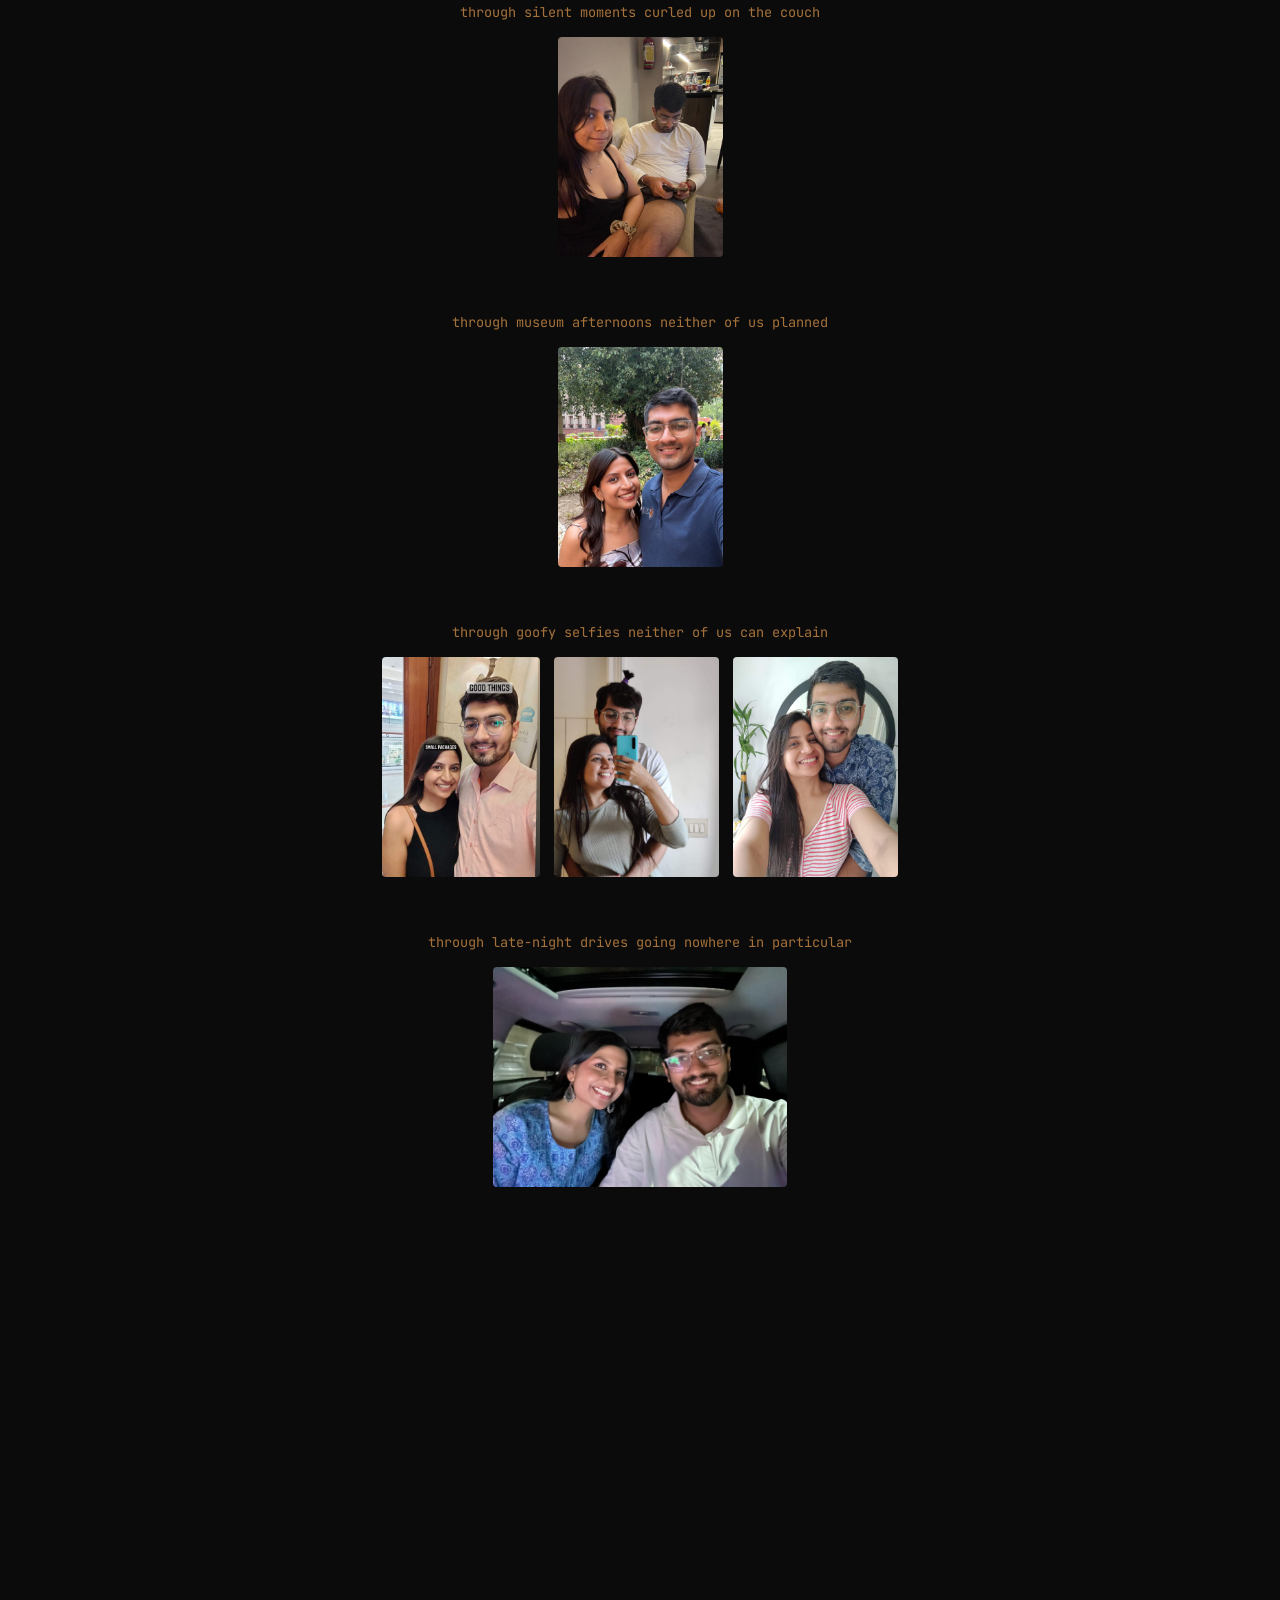
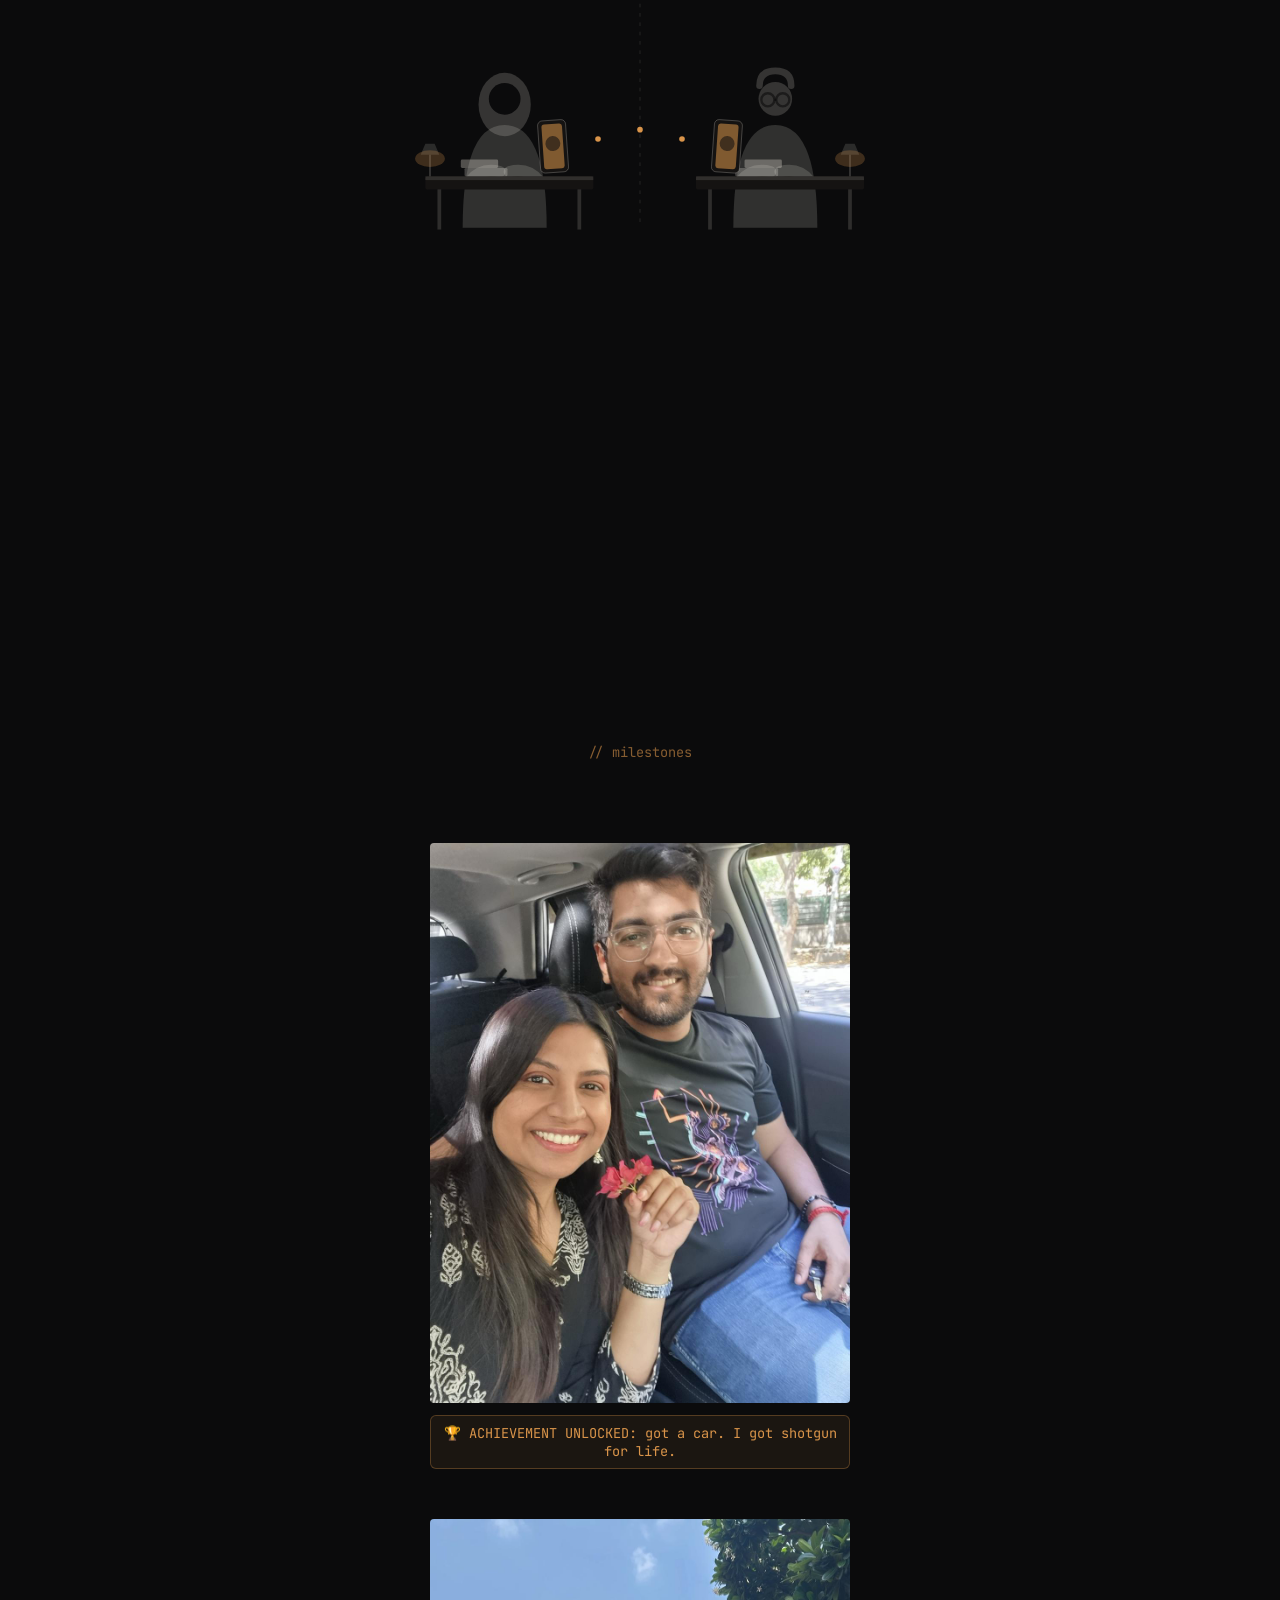
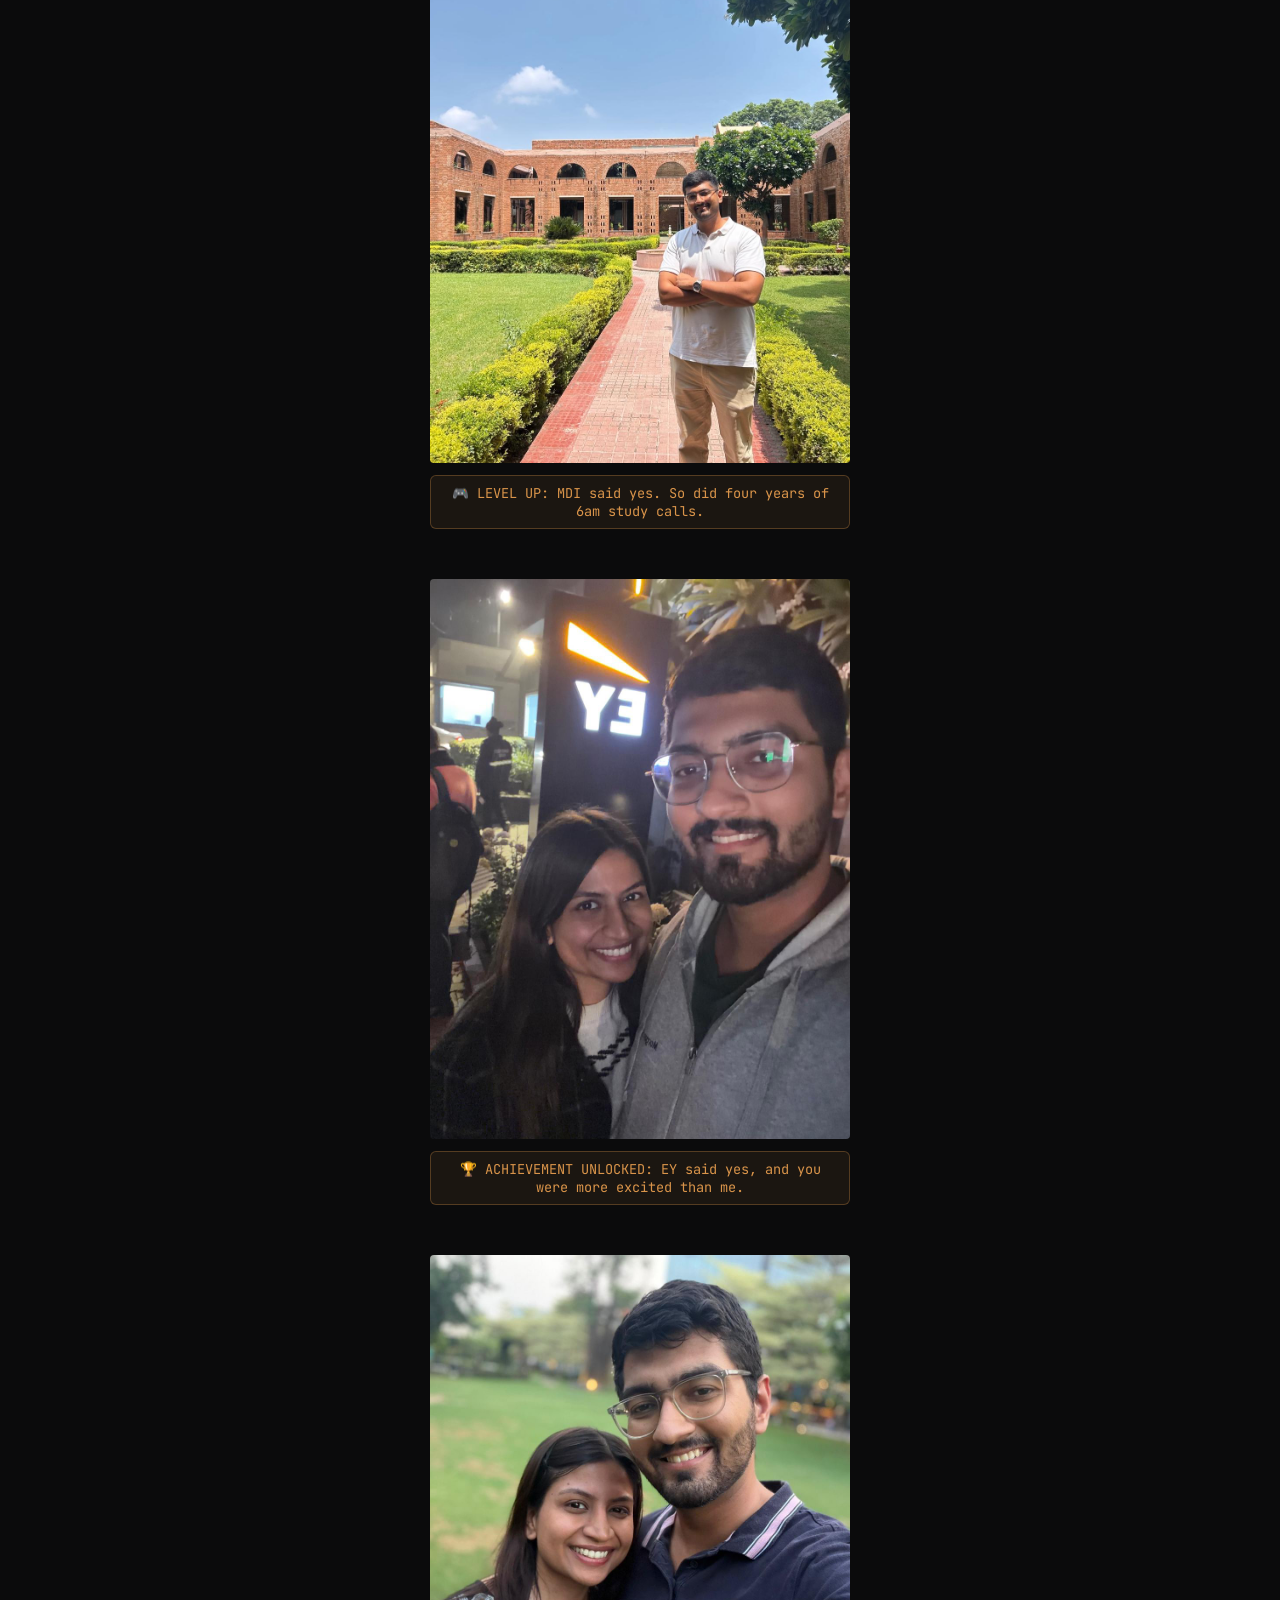
==== commit 4e59d9b1: "Add files via upload" ====
--- a/index.html
+++ b/index.html
@@ -116,7 +116,7 @@
 
 <section id="family">
   <p class="section-eyebrow">// meet the family</p>
-  <p class="family-intro">We spend our adult money like kids at an arcade, and every single prize gets adopted into the family on the spot.</p>
+  <p class="family-intro">Everyone we've made or won along the way.</p>
   <div class="click-reveal-row">
     <div class="click-card">
       <img src="images/woodworking.jpg" alt="">
@@ -126,6 +126,9 @@
       <img src="images/earthenpot.jpg" alt="">
       <p class="reveal-caption">Apparently you just make me pottery sometimes. No occasion. No warning. I'm not complaining.</p>
     </div>
+  </div>
+  <p class="family-subtitle">And then there's the arcade — where we spend our adult money like kids, and every single prize gets adopted into the family on the spot.</p>
+  <div class="click-reveal-row">
     <div class="click-card">
       <img src="images/dingu.jpg" alt="">
       <p class="reveal-caption">Dingu, the giraffe. We didn't discuss it — the name just happened, the same way most of our best decisions do.</p>
@@ -136,7 +139,7 @@
     </div>
     <div class="click-card">
       <img src="images/arcade-toys-2.jpg" alt="">
-      <p class="reveal-caption">A Pikachu, and a Spider-Man barely an inch tall. Neither pays rent. Neither is leaving.</p>
+      <p class="reveal-caption">A Pikachu, and a Spider-Man barely an inch tall. Both stay in your room. Neither pays rent.</p>
     </div>
   </div>
   <p class="click-hint">tap each one</p>
@@ -154,27 +157,62 @@
 <section id="frontrow">
   <p class="section-eyebrow">// front row</p>
   <div class="two-photo-row">
-    <div class="photo-card"><img src="images/candlelight-concert.jpg" alt=""><p>The candlelight concert I planned for you. You told me I could sing. I'm still deciding if I believe you.</p></div>
+    <div class="photo-card"><img src="images/candlelight-concert.jpg" alt=""><p>The candlelight concert I planned for you. You told me my voice sounds beautiful when I sing softly. I fell in love with my own voice after that.</p></div>
     <div class="photo-card"><img src="images/gurdwara.jpg" alt=""><p>Temples, gurdwaras, aloo tikki, whatever we felt like exploring that day.</p></div>
     <div class="photo-card"><img src="images/poetry.jpg" alt=""><p>The poetry night that turned out better than either of us expected.</p></div>
-    <div class="photo-card"><img src="images/sunidhi.jpg" alt=""><p>Sunidhi Chauhan, live. You held your phone up the entire time and still don't have one usable video.</p></div>
-    <div class="photo-card"><img src="images/amittrivedi.jpg" alt=""><p>Amit Trivedi, live. We lost our voices for two days and regret nothing.</p></div>
+    <div class="photo-card"><img src="images/sunidhi.jpg" alt=""><p>Sunidhi Chauhan, live. Your arms were around my waist the entire time, keeping me steady while I danced like an absolute lunatic.</p></div>
+    <div class="photo-card"><img src="images/amittrivedi.jpg" alt=""><p>Amit Trivedi, live. We headbanged through every song, and you still kissed my cheek shyly with your friends standing right there.</p></div>
   </div>
 </section>
 
 <section id="littlethings">
   <p class="section-eyebrow">// the little things</p>
-  <div class="gallery-grid">
-    <div class="gallery-item top-crop"><img src="images/small-packages.jpg" alt=""></div>
-    <div class="gallery-item"><img src="images/ponytail.jpg" alt=""></div>
-    <div class="gallery-item"><img src="images/red-stripes.jpg" alt=""></div>
-    <div class="gallery-item"><img src="images/last-anniversary.jpg" alt=""></div>
-    <div class="gallery-item"><img src="images/club-hug.jpg" alt=""></div>
-    <div class="gallery-item"><img src="images/ngma.jpg" alt=""></div>
-    <div class="gallery-item"><img src="images/cafe-date.jpg" alt=""></div>
-    <div class="gallery-item"><img src="images/breakfast-date.jpg" alt=""></div>
-    <div class="gallery-item"><img src="images/hug-night.jpg" alt=""></div>
-    <div class="gallery-item"><img src="images/car-date-2.jpg" alt=""></div>
+  <p class="littlethings-romantic">Half a decade down, a lifetime still to go. I can't wait to do all of it with you.</p>
+
+  <div class="memory-cluster">
+    <p class="cluster-title">through random breakfast dates</p>
+    <div class="cluster-photos">
+      <img src="images/breakfast-date.jpg" alt="">
+      <img src="images/cafe-date.jpg" alt="">
+    </div>
+  </div>
+
+  <div class="memory-cluster">
+    <p class="cluster-title">through heartfelt hugs in the middle of nowhere</p>
+    <div class="cluster-photos">
+      <img src="images/club-hug.jpg" alt="">
+      <img src="images/hug-night.jpg" alt="">
+    </div>
+  </div>
+
+  <div class="memory-cluster">
+    <p class="cluster-title">through silent moments curled up on the couch</p>
+    <div class="cluster-photos">
+      <img src="images/last-anniversary.jpg" alt="">
+    </div>
+  </div>
+
+  <div class="memory-cluster">
+    <p class="cluster-title">through museum afternoons neither of us planned</p>
+    <div class="cluster-photos">
+      <img src="images/ngma.jpg" alt="">
+    </div>
+  </div>
+
+  <div class="memory-cluster">
+    <p class="cluster-title">through goofy selfies neither of us can explain</p>
+    <div class="cluster-photos">
+      <img src="images/small-packages.jpg" alt="">
+      <img src="images/ponytail.jpg" alt="">
+      <img src="images/red-stripes.jpg" alt="">
+    </div>
+  </div>
+
+  <div class="memory-cluster">
+    <p class="cluster-title">through late-night drives going nowhere in particular</p>
+    <div class="cluster-photos">
+      <img src="images/car-date-2.jpg" alt="">
+    </div>
   </div>
 </section>
 
--- a/style.css
+++ b/style.css
@@ -190,12 +190,25 @@
 .click-hint { margin-top: 24px; font-family: 'JetBrains Mono', monospace; font-size: 0.8rem; color: var(--amber); opacity: 0.6; }
 
 /* Gallery */
-#littlethings { min-height: 80vh; background: var(--ink-black); padding: 100px 8%; }
-.gallery-grid { display: grid; grid-template-columns: repeat(4, 1fr); gap: 12px; max-width: 900px; margin: 0 auto; }
-.gallery-item img { width: 100%; height: 100%; object-fit: cover; aspect-ratio: 1; border-radius: 4px; display: block; transition: transform 0.3s ease; }
-.gallery-item.top-crop img { object-position: top; }
-.gallery-item:hover img { transform: scale(1.04); }
-@media (max-width: 700px) { .gallery-grid { grid-template-columns: repeat(2, 1fr); } }
+#littlethings { min-height: 100vh; background: var(--ink-black); padding: 100px 8%; text-align: center; }
+.littlethings-romantic {
+  font-family: 'Fraunces', serif; font-style: italic; color: var(--amber);
+  font-size: clamp(1.3rem, 3vw, 1.8rem); max-width: 600px; margin: 0 auto 70px;
+}
+.memory-cluster { max-width: 700px; margin: 0 auto 56px; }
+.cluster-title {
+  font-family: 'JetBrains Mono', monospace; font-size: 0.85rem; color: var(--amber);
+  opacity: 0.75; margin-bottom: 16px;
+}
+.cluster-photos { display: flex; gap: 14px; justify-content: center; flex-wrap: wrap; }
+.cluster-photos img {
+  height: 220px; width: auto; max-width: 100%; border-radius: 4px; object-fit: cover;
+  transition: transform 0.3s ease;
+}
+.cluster-photos img:hover { transform: translateY(-6px); }
+@media (max-width: 700px) { .cluster-photos img { height: 160px; } }
+
+.family-subtitle { font-size: 1rem; opacity: 0.7; max-width: 500px; margin: 40px auto; text-align: center; }
 
 /* Hard Years */
 #hardyears {
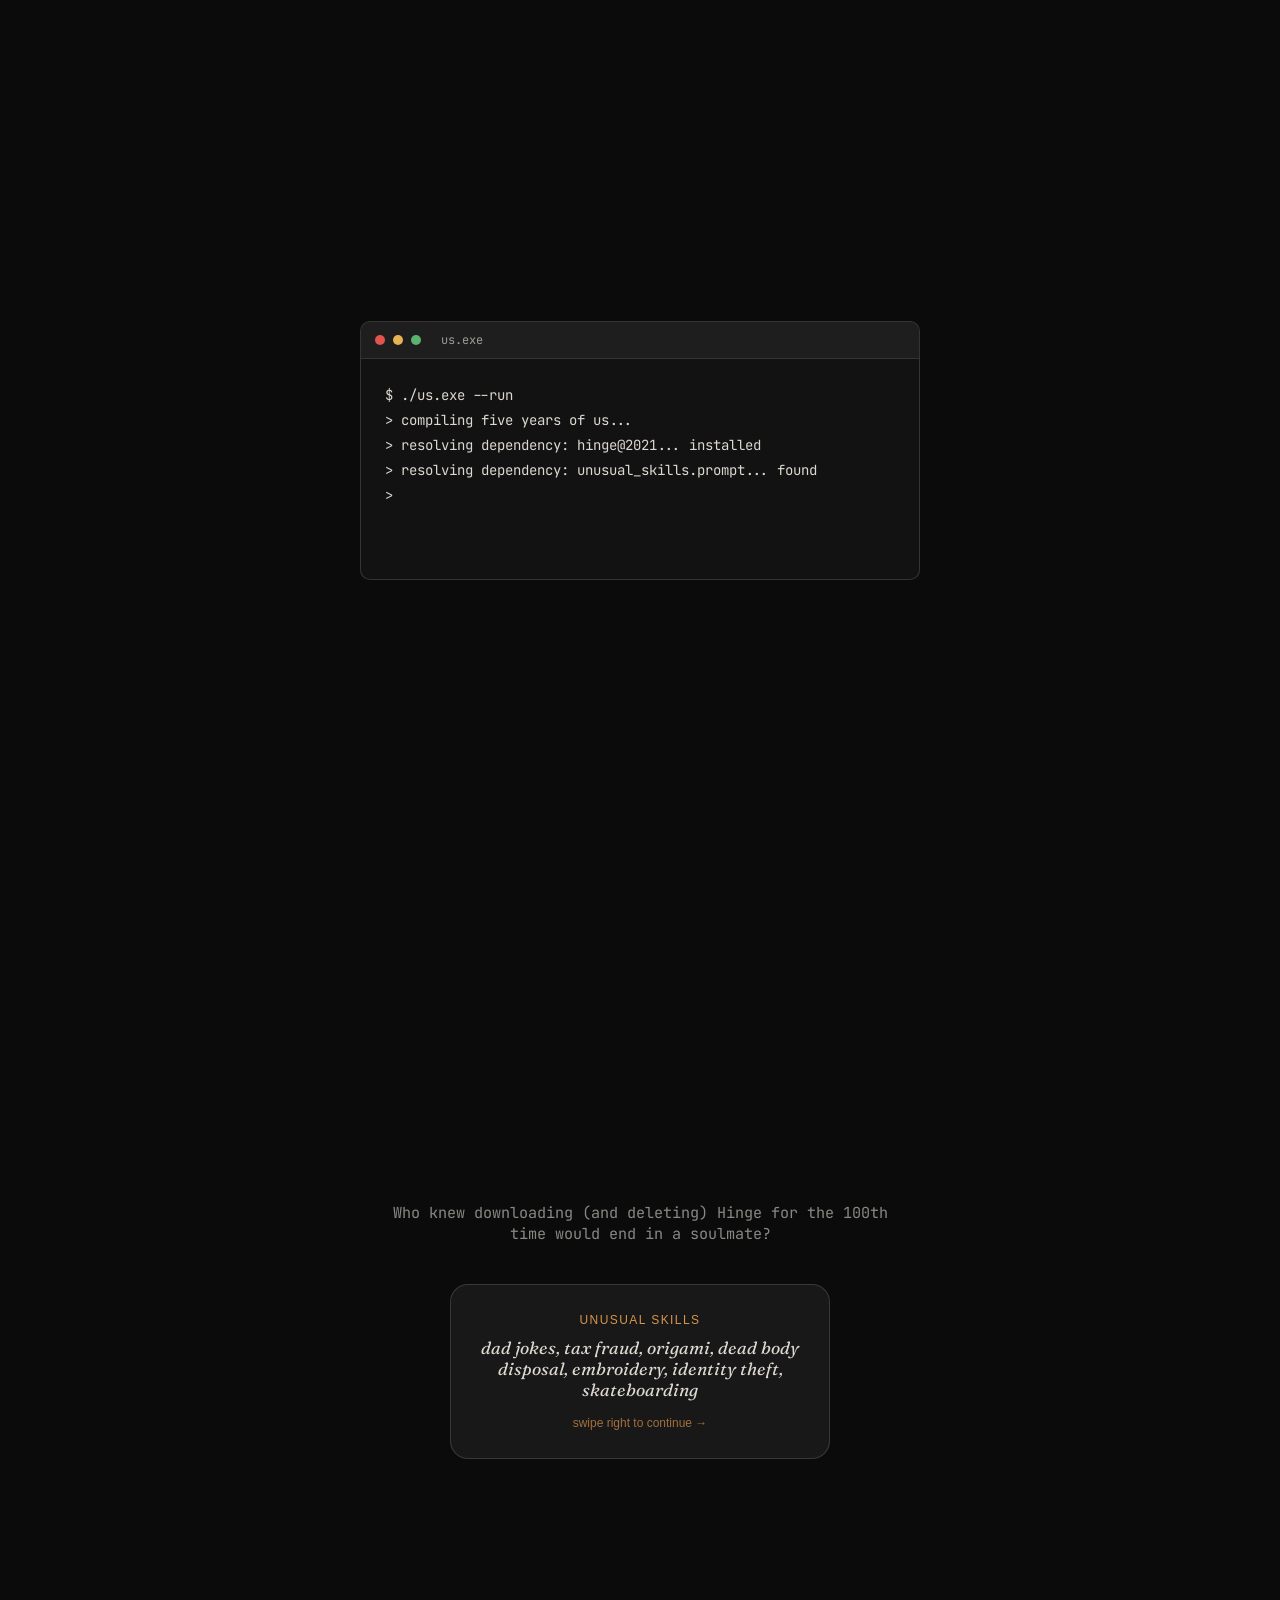
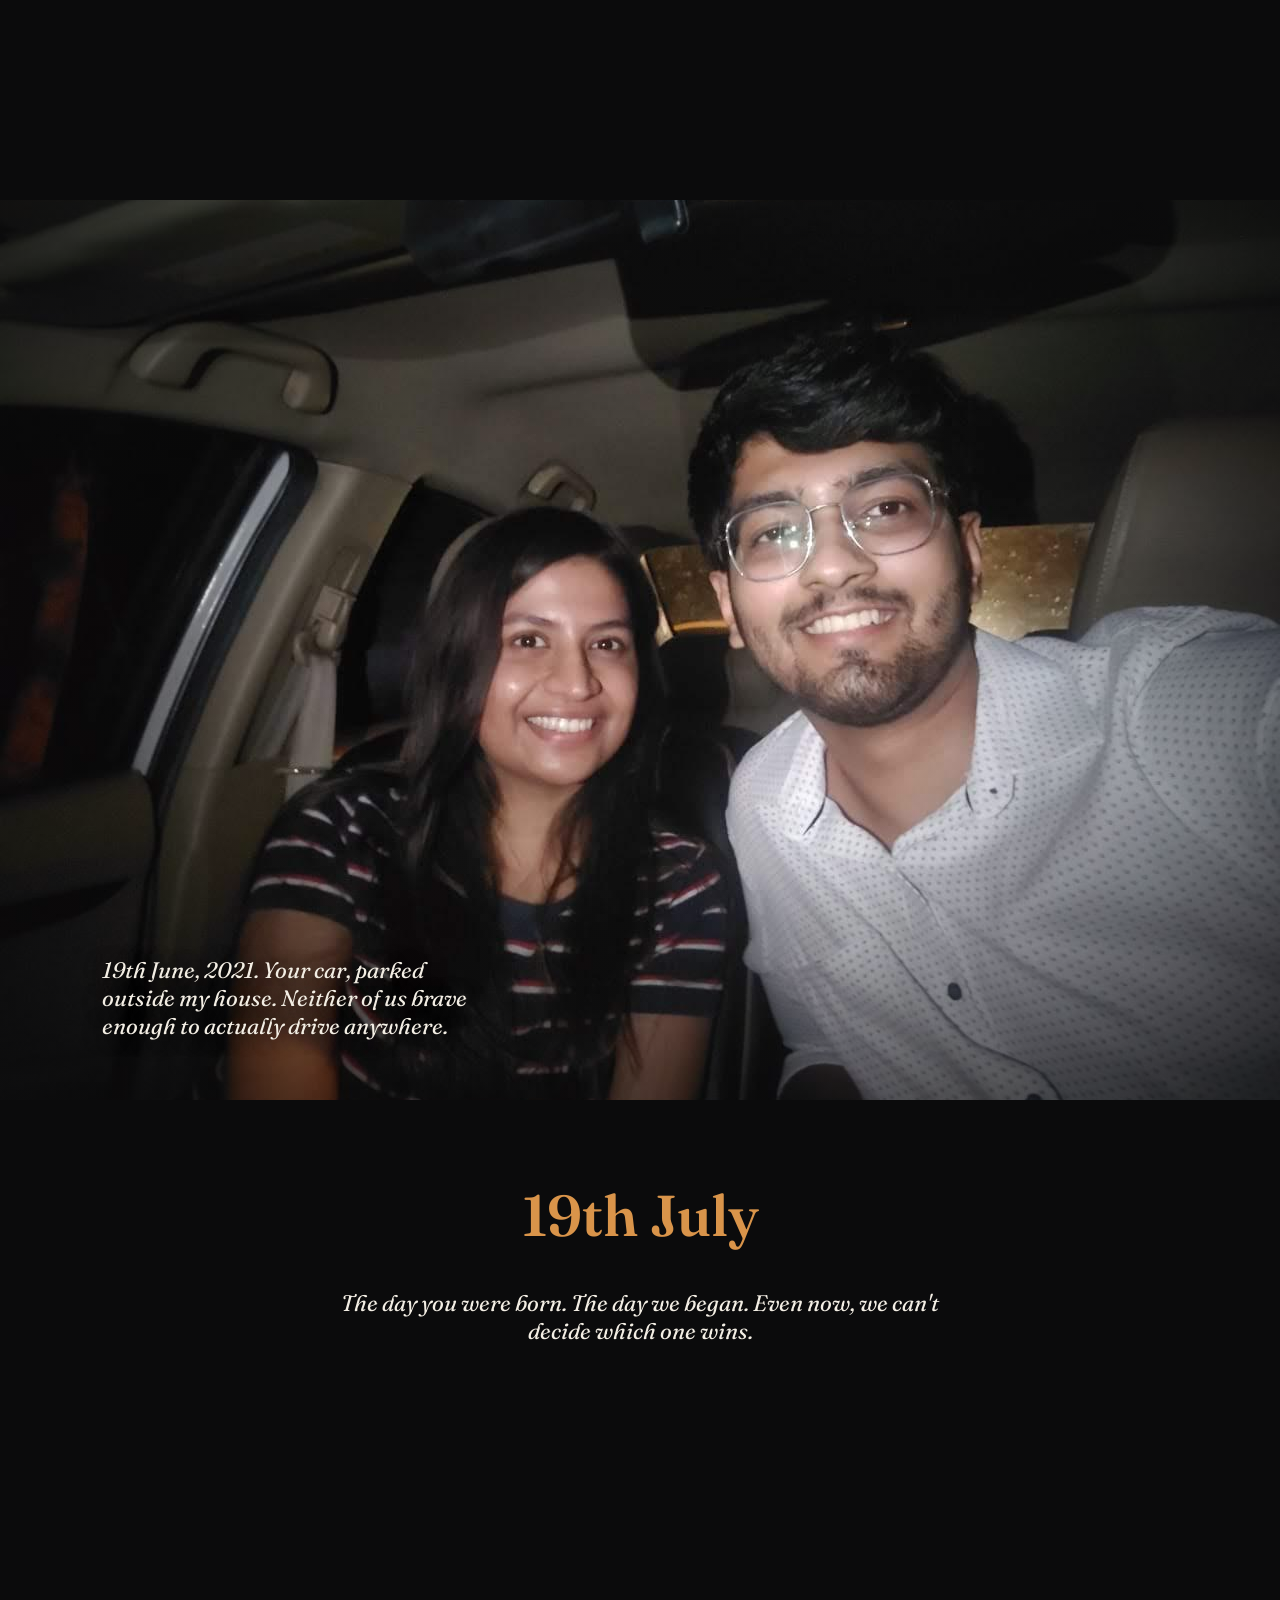
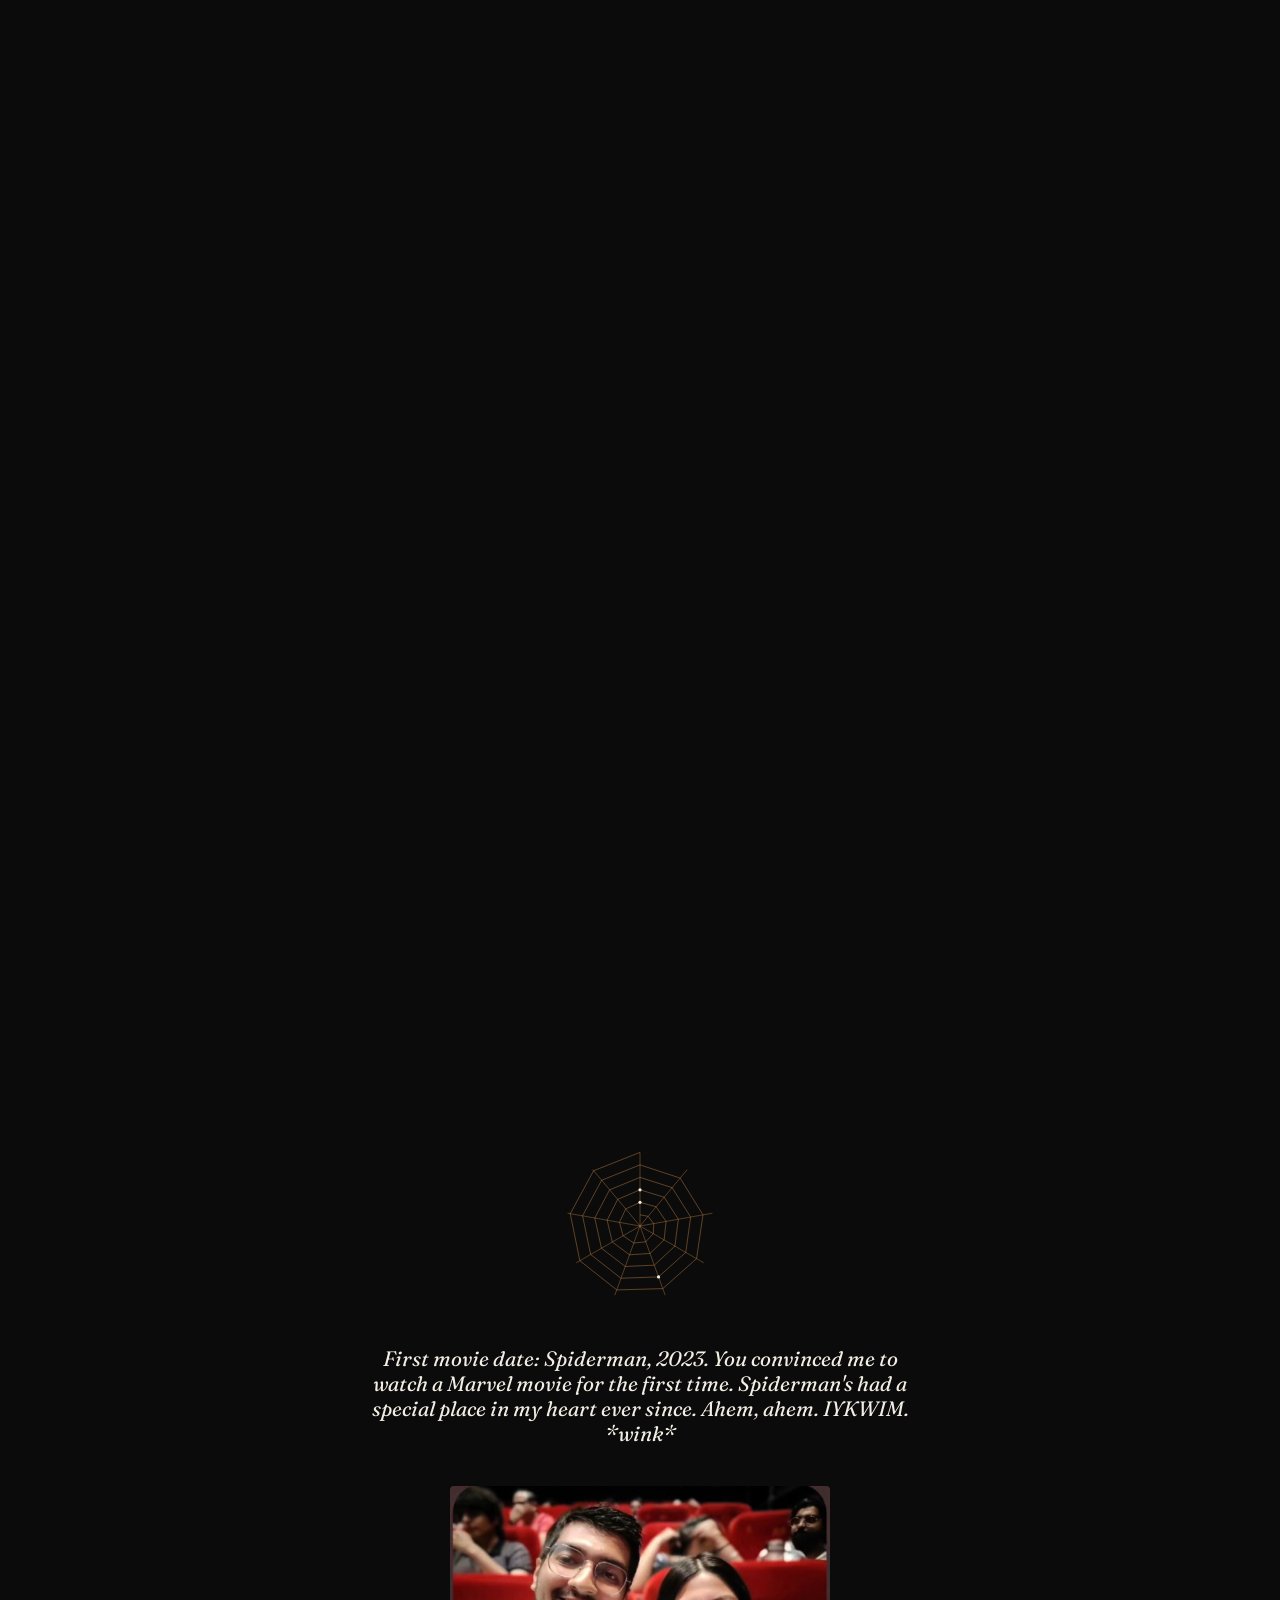
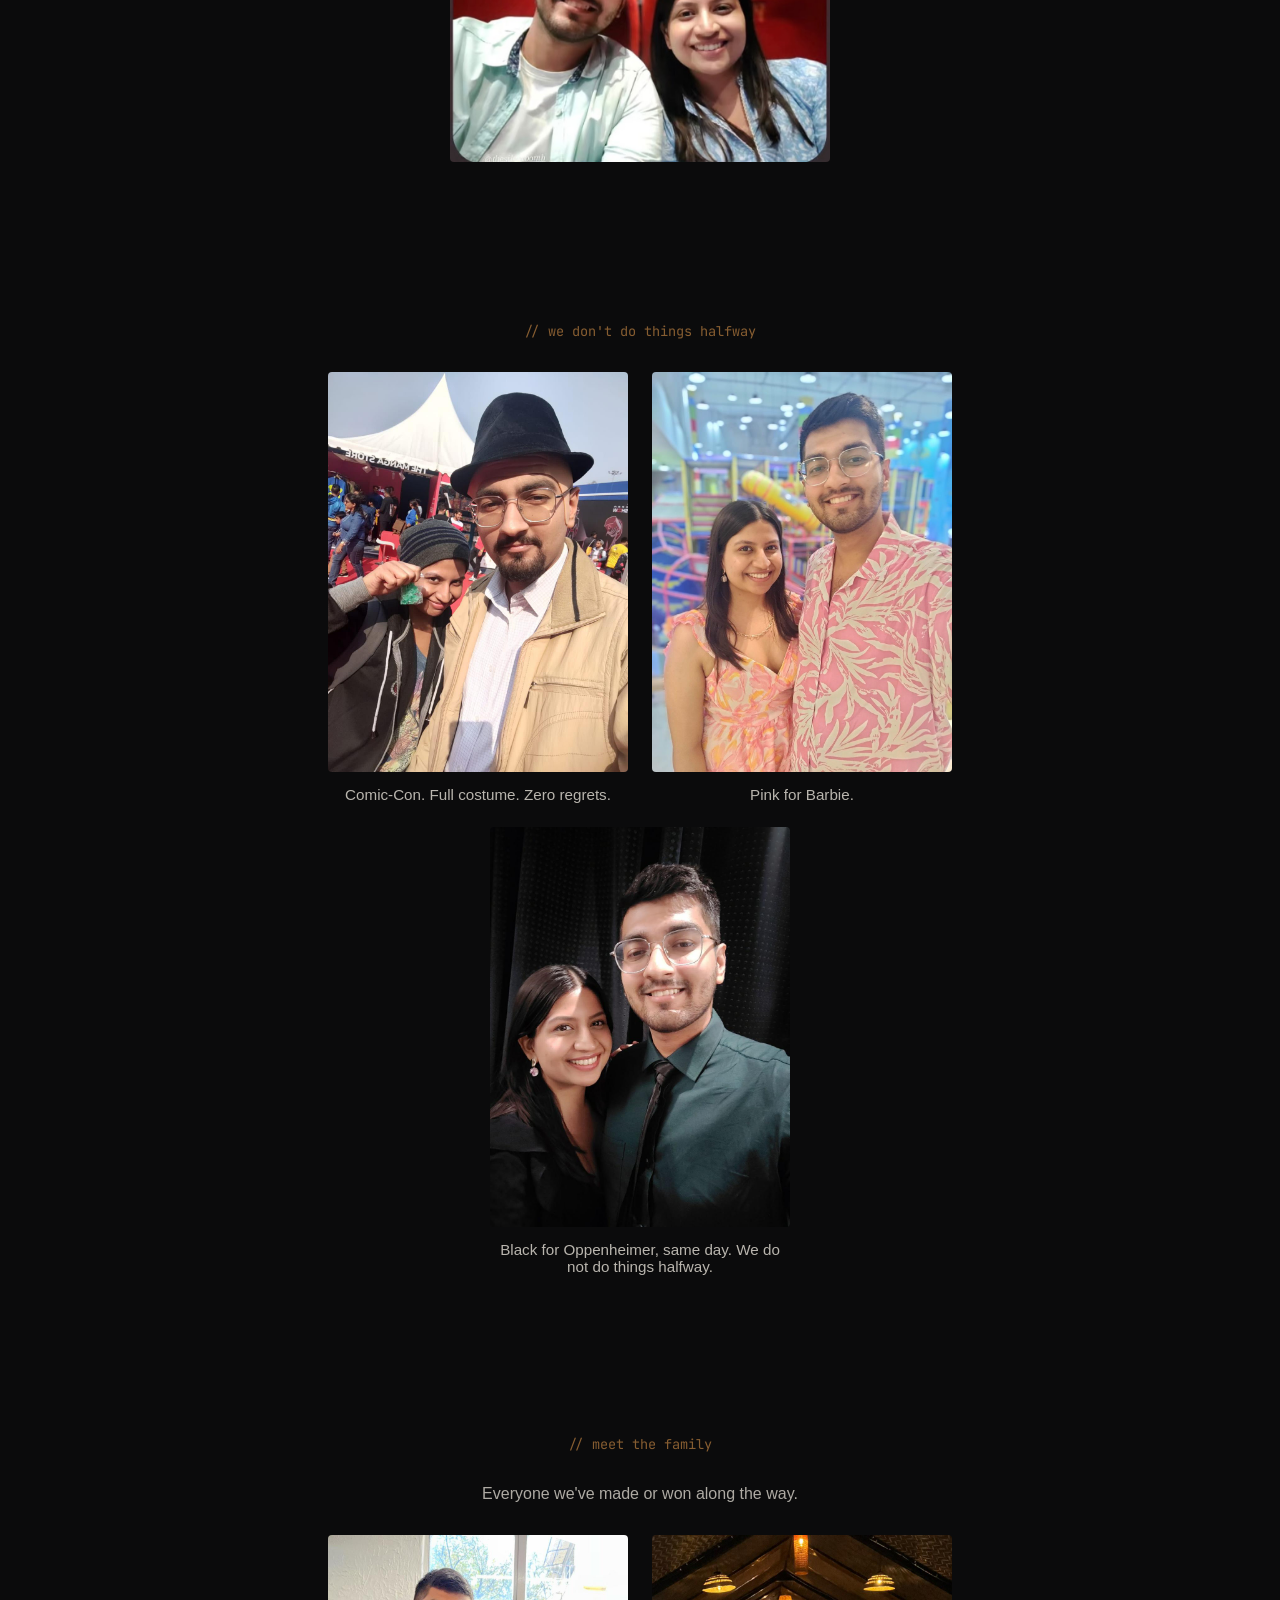
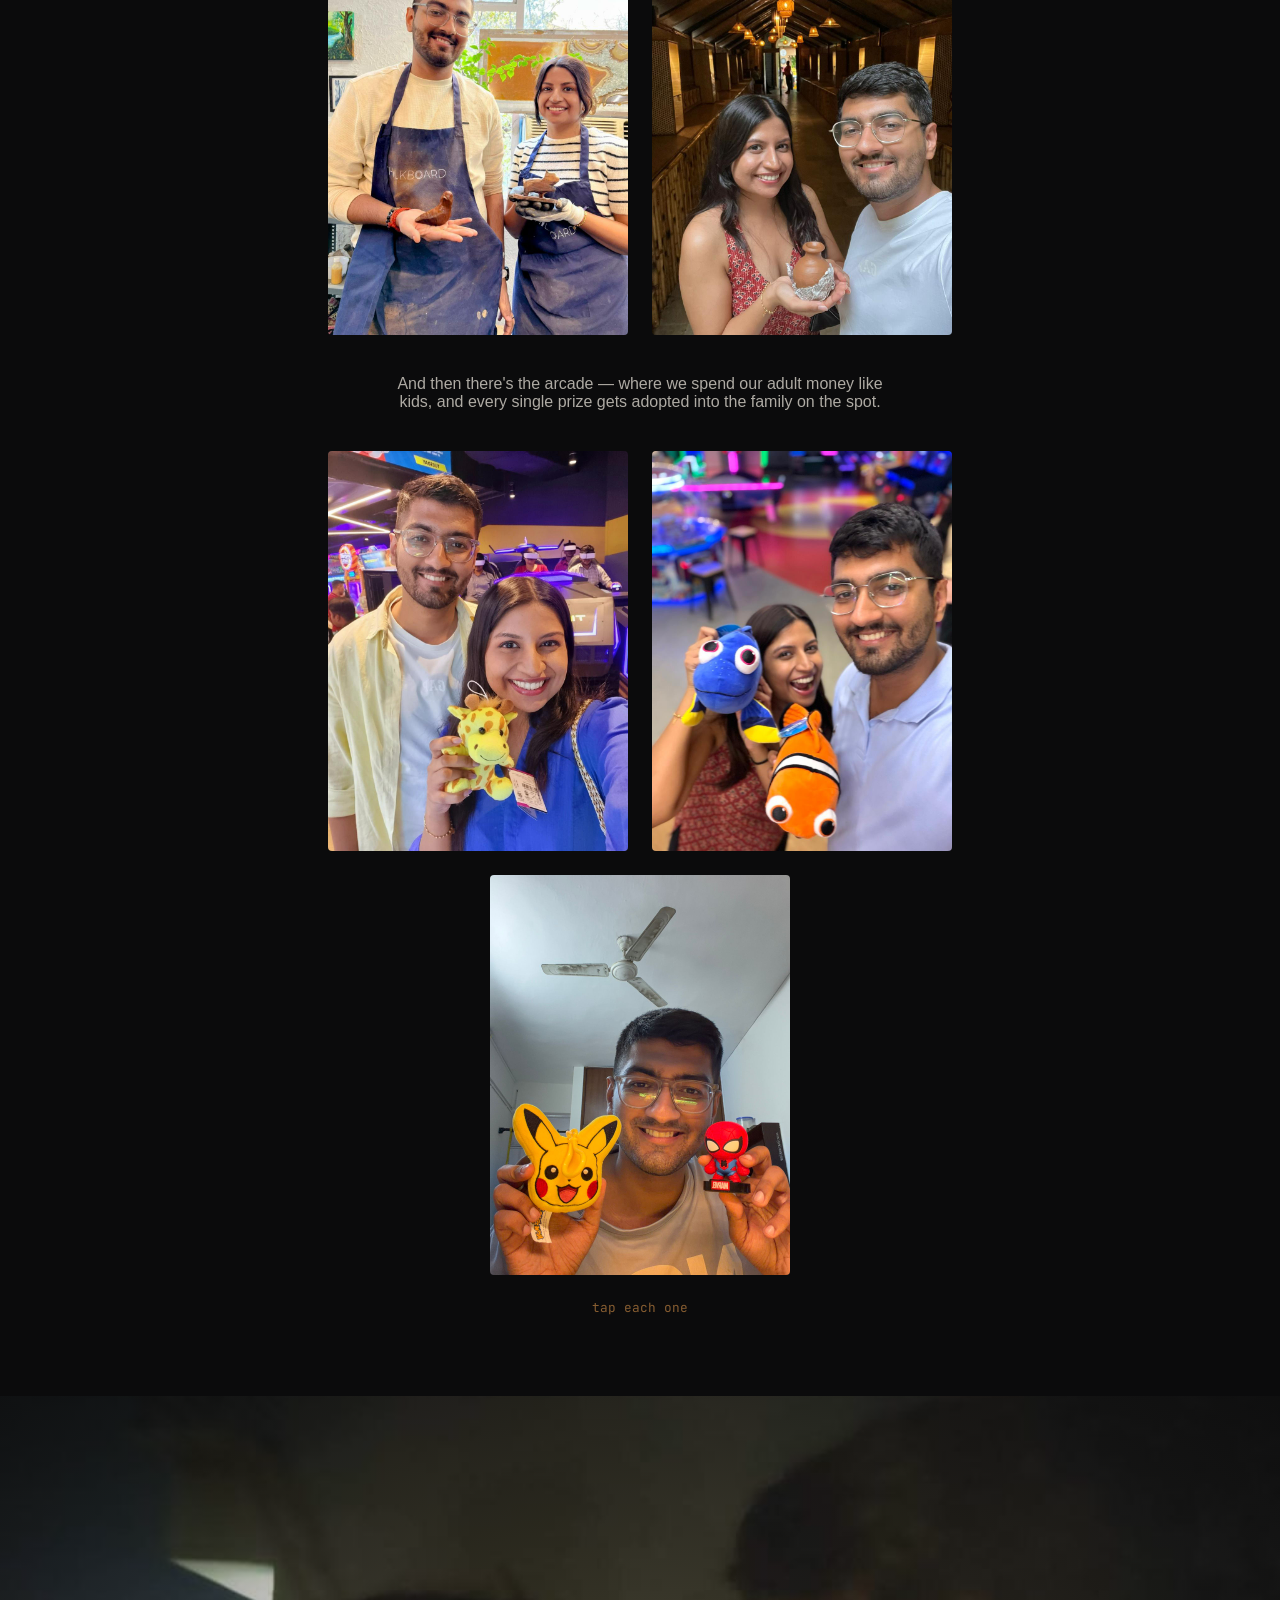
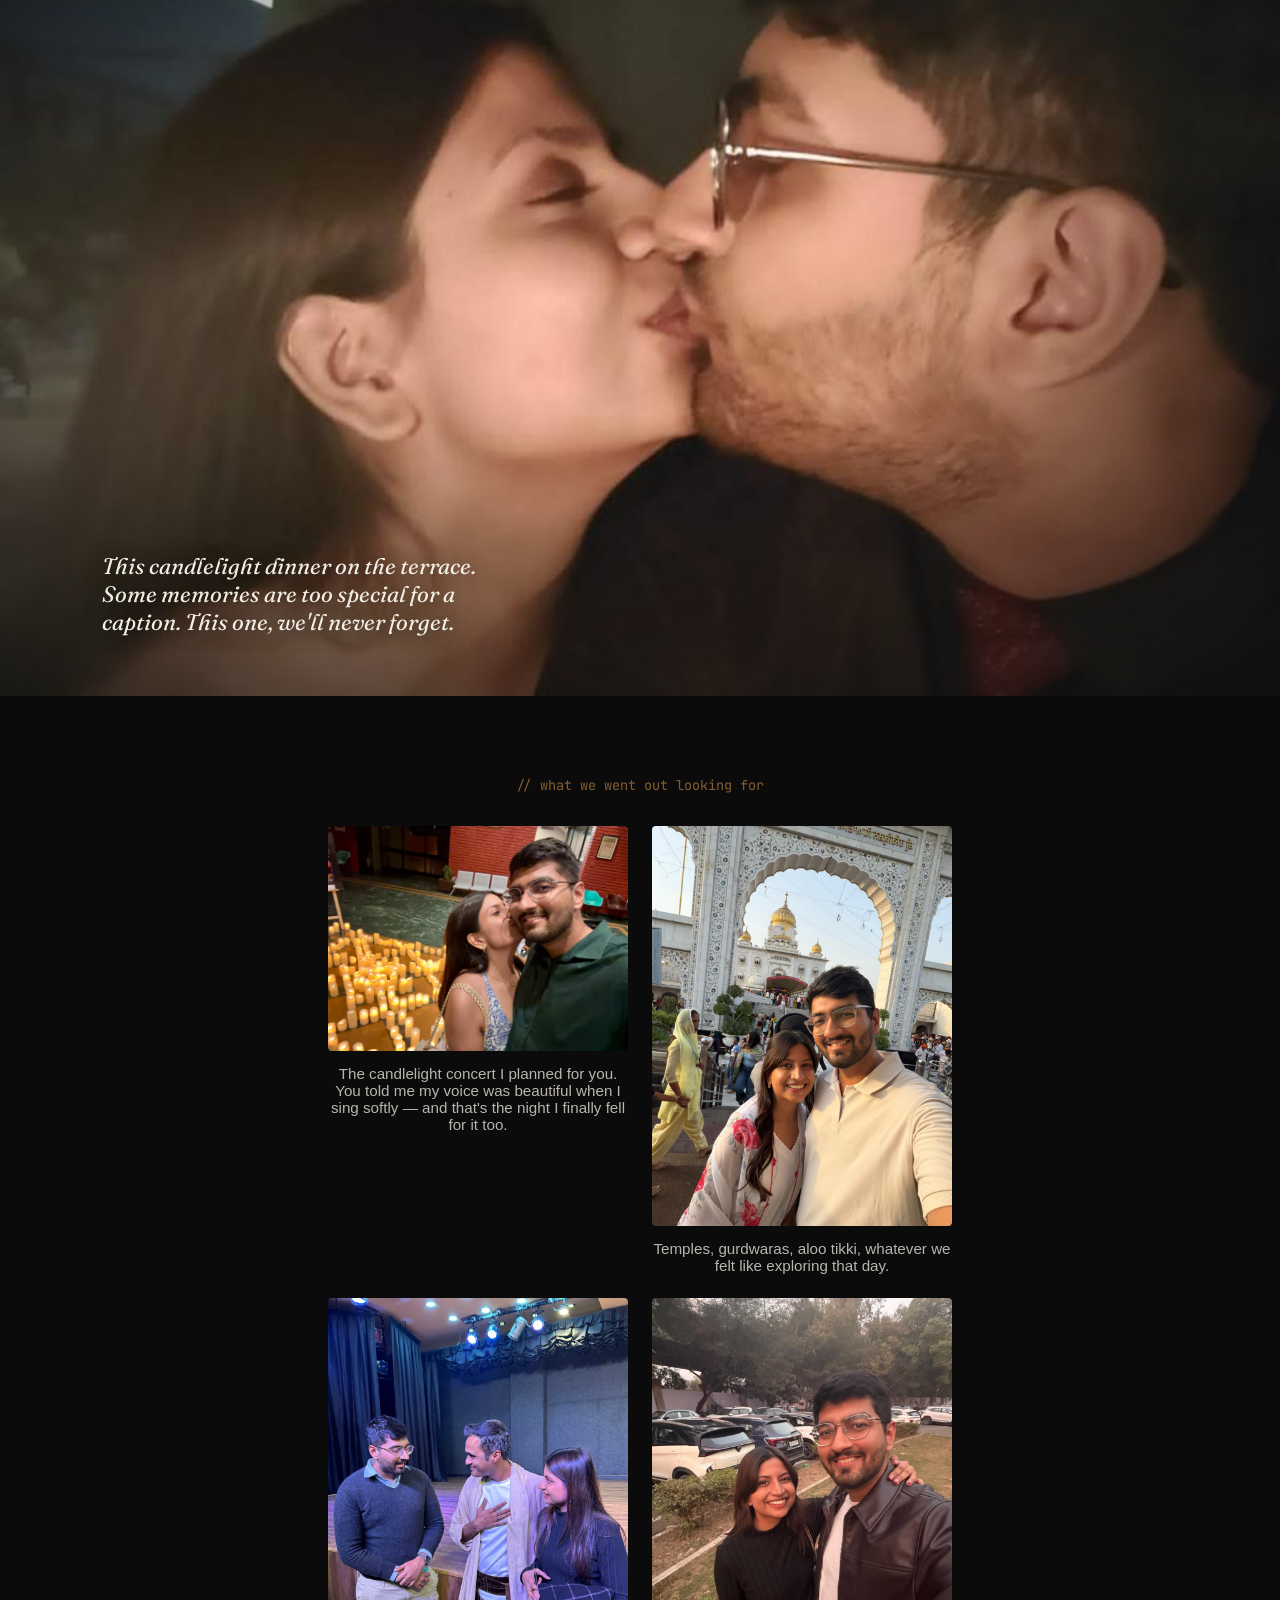
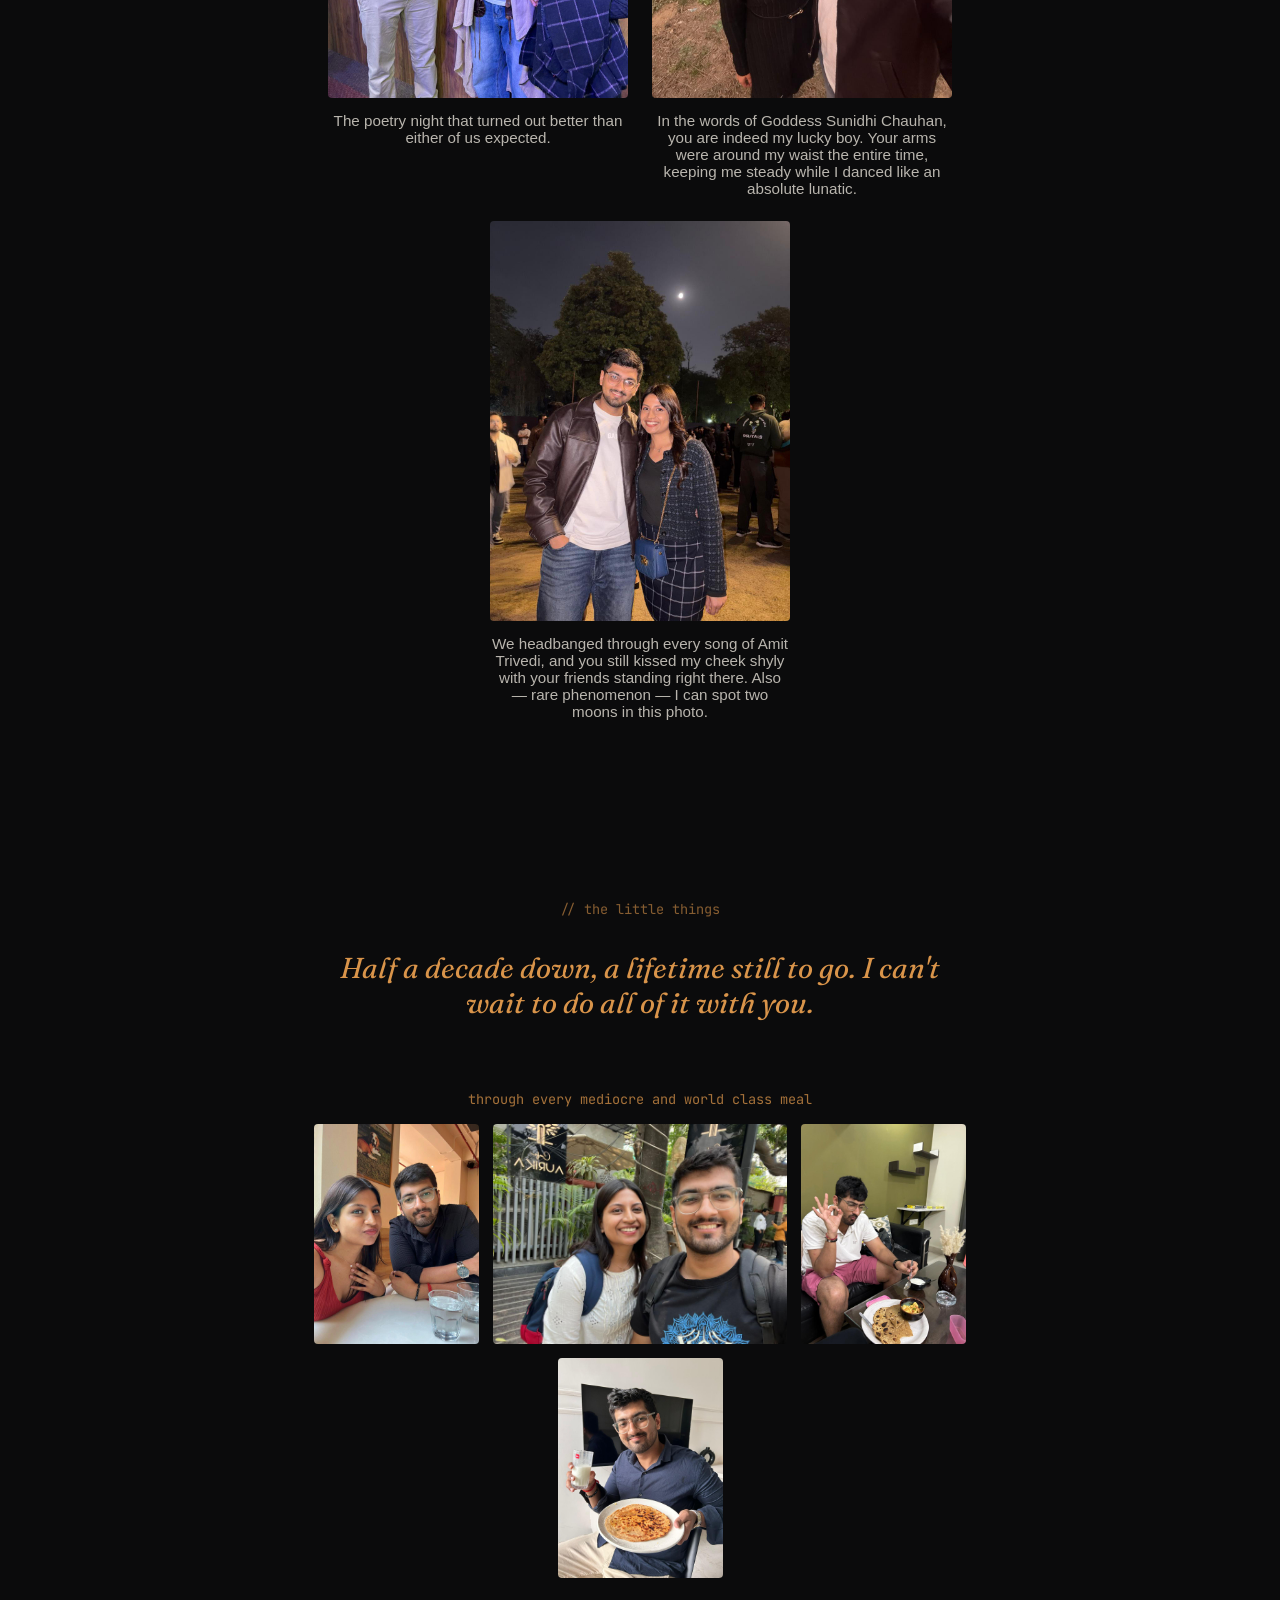
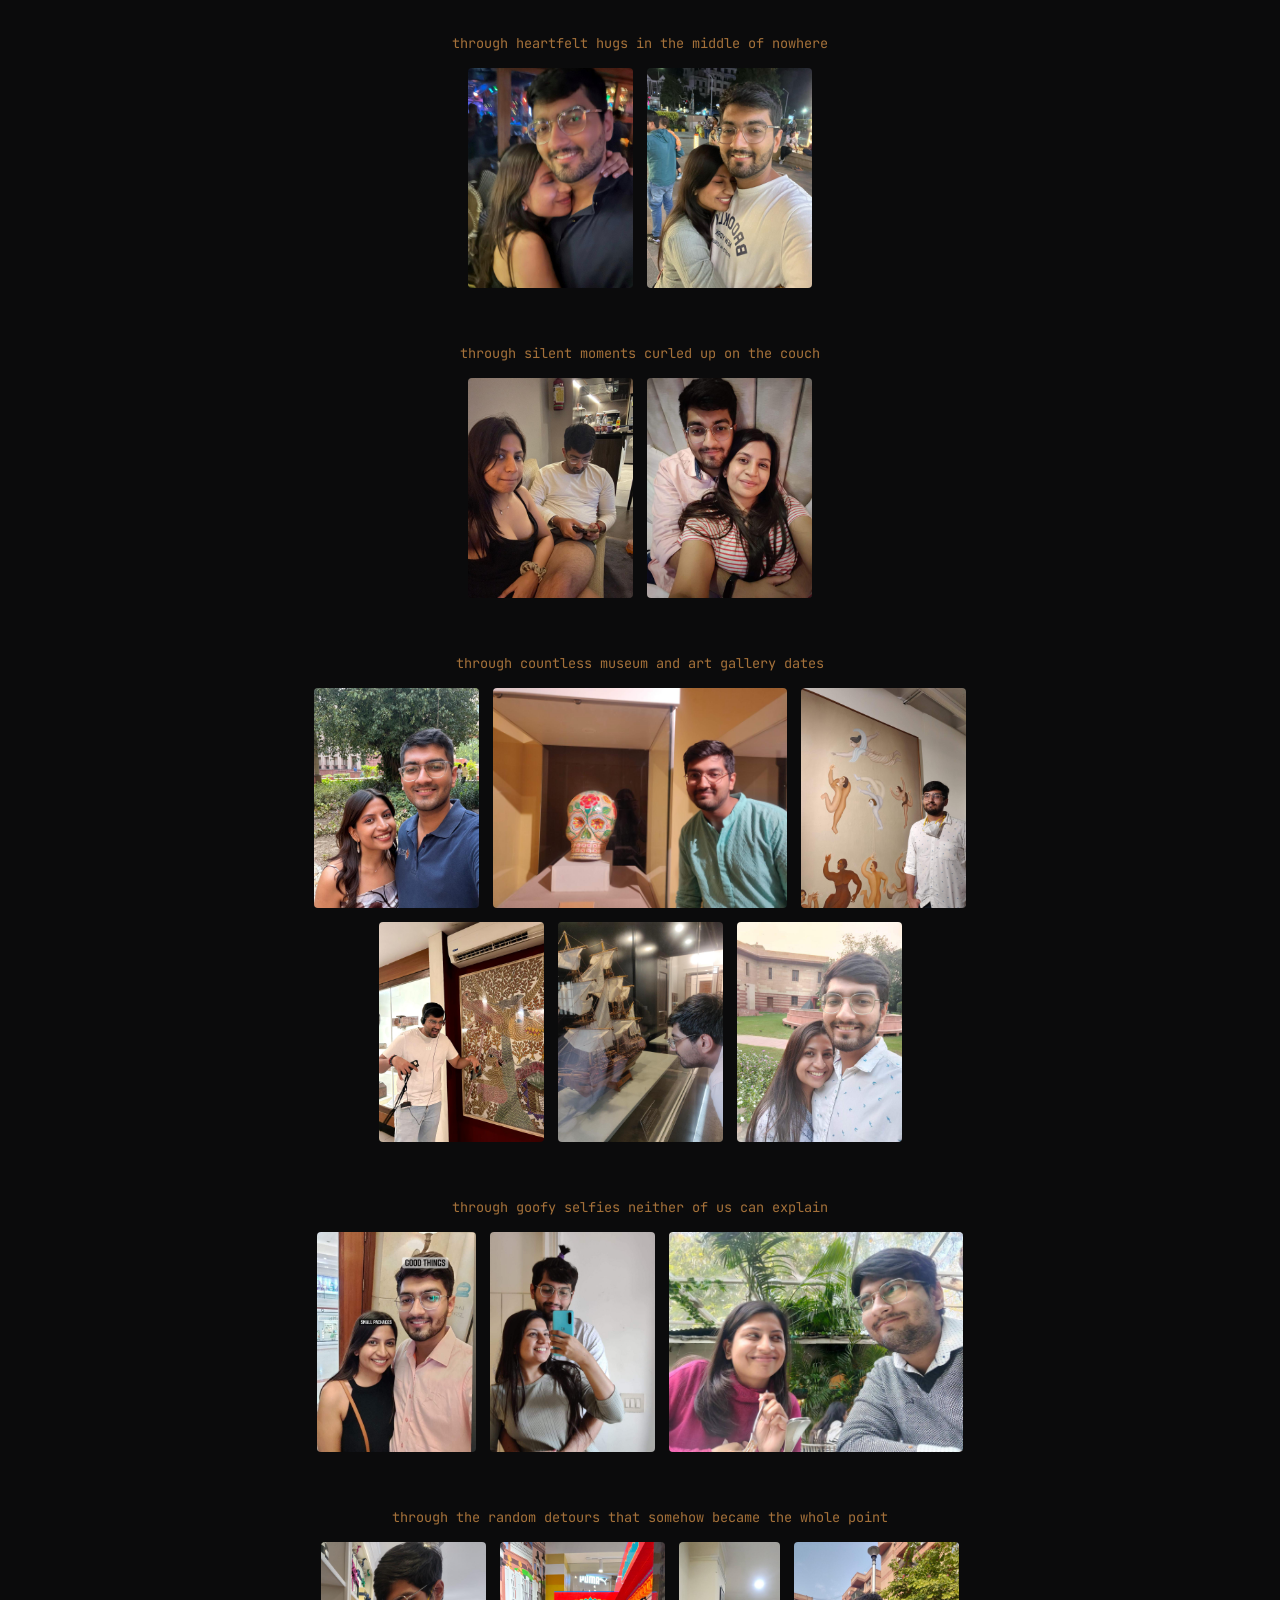
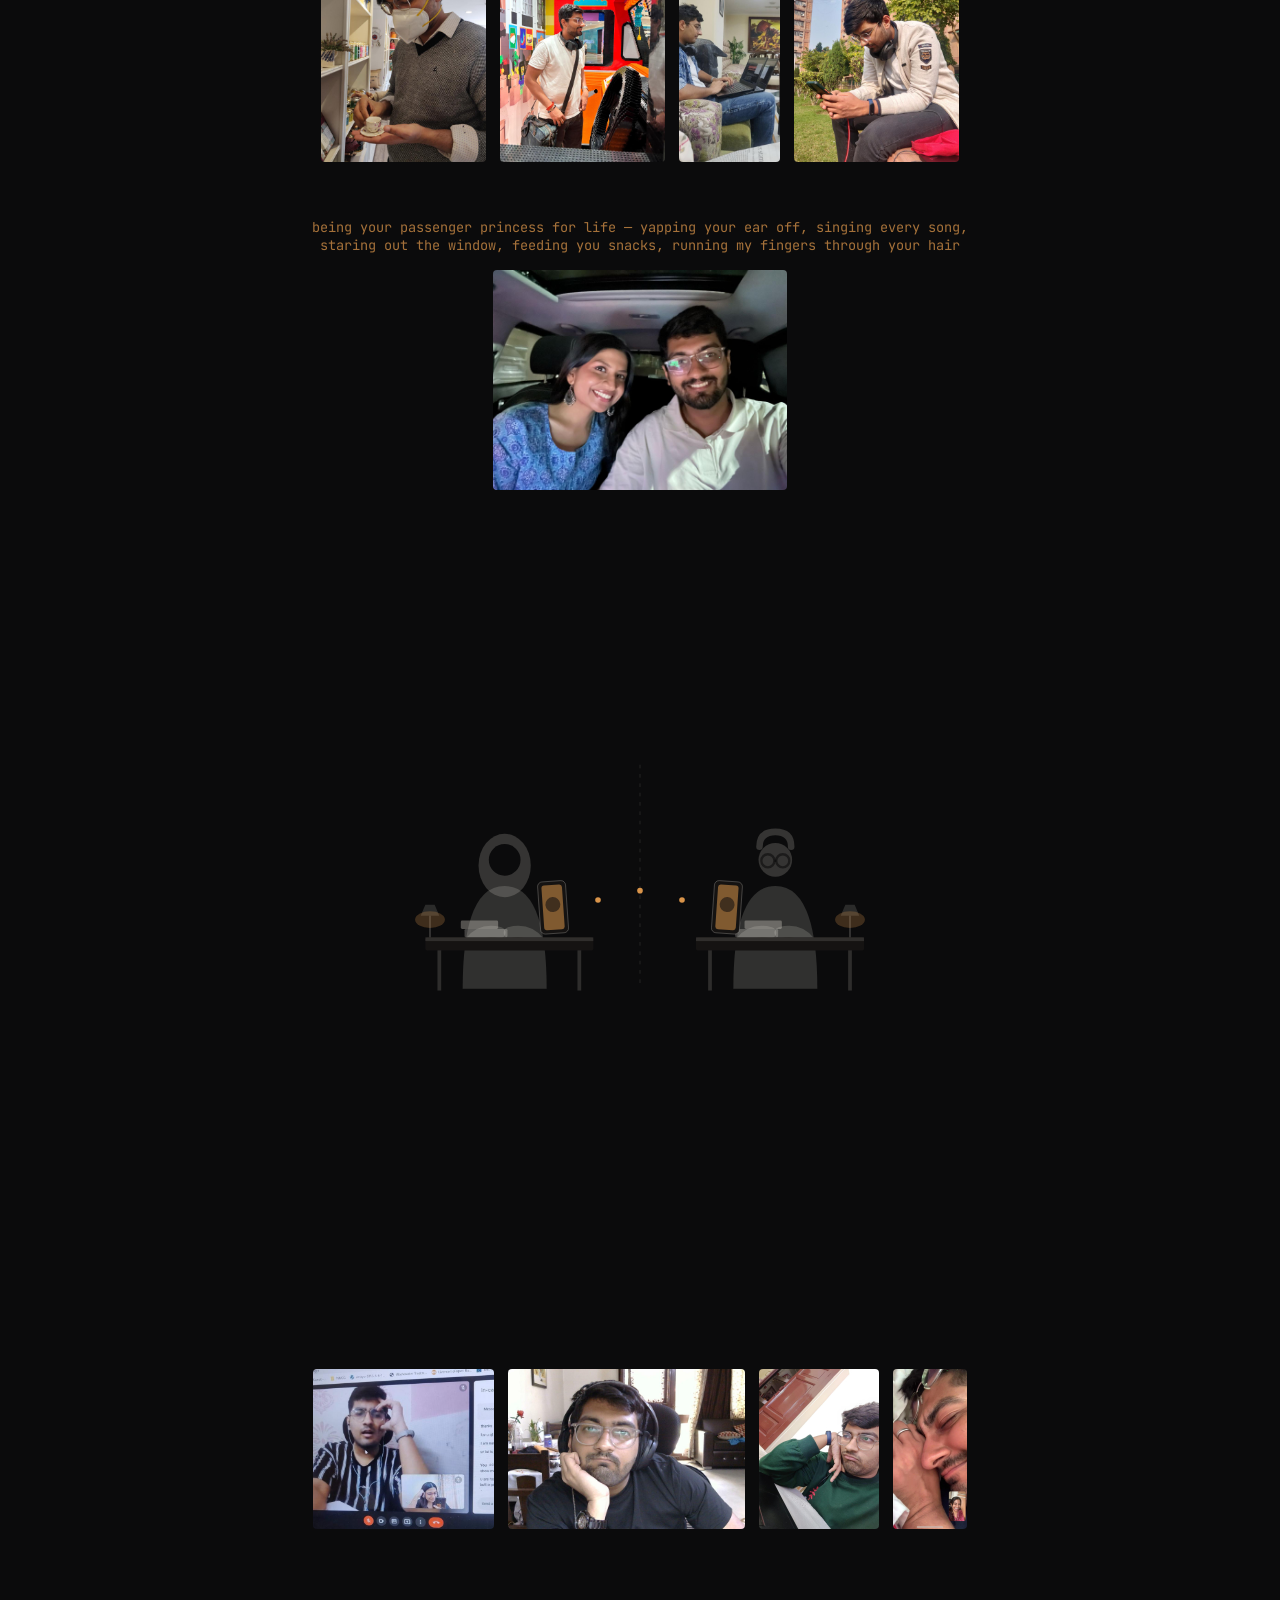
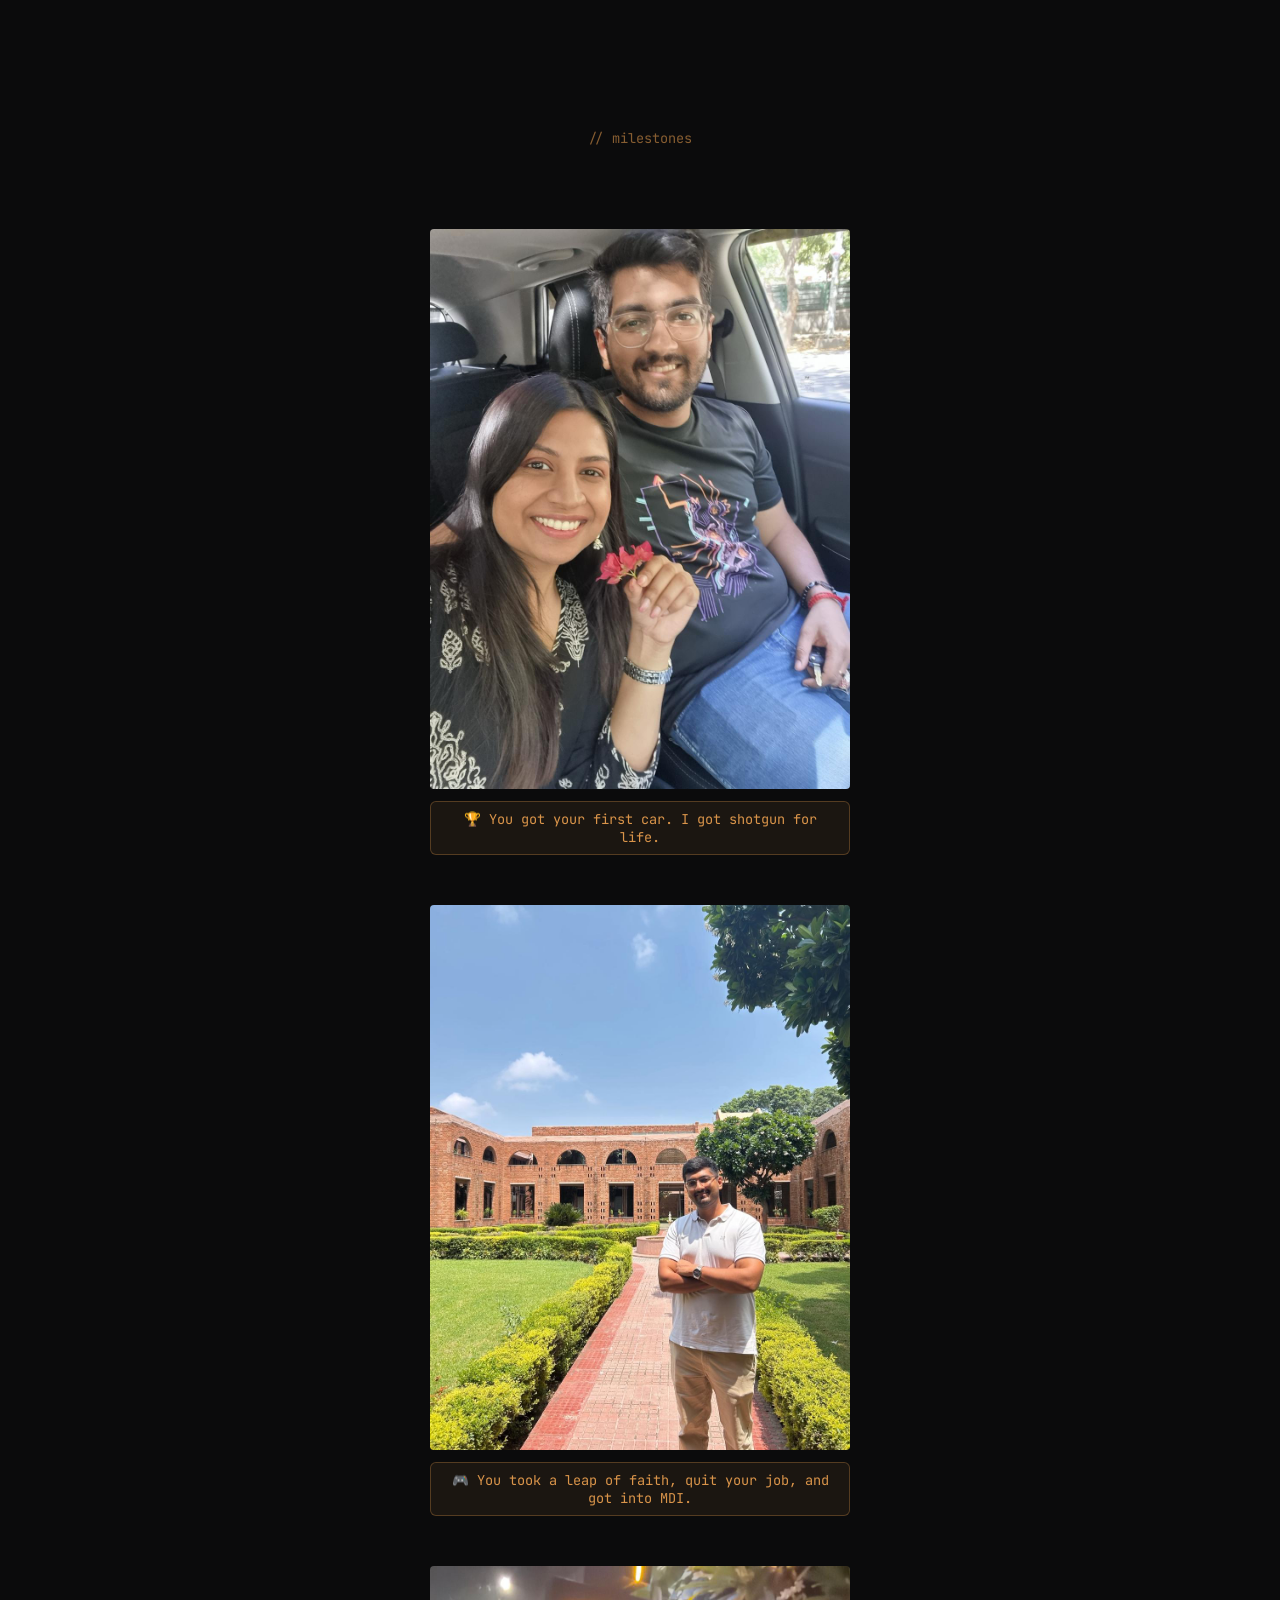
==== commit 0529b907: "Add files via upload" ====
--- a/index.html
+++ b/index.html
@@ -39,7 +39,7 @@
 </section>
 
 <section id="beginning">
-  <p class="beginning-intro">// who knew downloading (and deleting) hinge for the 100th time would end in a soulmate</p>
+  <p class="beginning-intro">Who knew downloading (and deleting) Hinge for the 100th time would end in a soulmate?</p>
 
   <div class="drag-wrap">
     <div class="drag-card">
@@ -66,7 +66,7 @@
     <img src="images/car.jpg" alt="">
   </div>
   <div class="fullbleed-caption">
-    <p>June 19th, 2021. Your car, parked outside my house. Neither of us brave enough to actually drive anywhere.</p>
+    <p>19th June, 2021. Your car, parked outside my house. Neither of us brave enough to actually drive anywhere.</p>
   </div>
 </section>
 
@@ -90,23 +90,27 @@
 </section>
 
 <section id="spiderman">
-  <svg class="web-motif" viewBox="0 0 200 200" width="140" height="140">
-    <circle cx="100" cy="100" r="90" fill="none" stroke="rgba(217,148,74,0.4)" stroke-width="1"/>
-    <circle cx="100" cy="100" r="60" fill="none" stroke="rgba(217,148,74,0.4)" stroke-width="1"/>
-    <circle cx="100" cy="100" r="30" fill="none" stroke="rgba(217,148,74,0.4)" stroke-width="1"/>
-    <line x1="100" y1="10" x2="100" y2="190" stroke="rgba(217,148,74,0.4)" stroke-width="1"/>
-    <line x1="10" y1="100" x2="190" y2="100" stroke="rgba(217,148,74,0.4)" stroke-width="1"/>
-    <line x1="35" y1="35" x2="165" y2="165" stroke="rgba(217,148,74,0.4)" stroke-width="1"/>
-    <line x1="165" y1="35" x2="35" y2="165" stroke="rgba(217,148,74,0.4)" stroke-width="1"/>
-  </svg>
-  <p class="spiderman-line">First movie date: Spiderman, 2023. You mouthed along to every single line. I came for the popcorn, stayed for that.</p>
+  <svg class="web-motif" viewBox="0 0 200 200" width="160" height="160" xmlns="http://www.w3.org/2000/svg">
+  <style>
+    .web-shimmer { animation: shimmer 3.5s ease-in-out infinite; }
+    .web-shimmer2 { animation: shimmer 3.5s ease-in-out infinite; animation-delay: 1.2s; }
+    .web-shimmer3 { animation: shimmer 3.5s ease-in-out infinite; animation-delay: 2.4s; }
+    @keyframes shimmer { 0%,100% { opacity: 0.25; } 50% { opacity: 0.9; } }
+  </style>
+  <line x1="100" y1="100" x2="100.0" y2="8.0" stroke="rgba(217,148,74,0.45)" stroke-width="1"/><line x1="100" y1="100" x2="159.1" y2="29.5" stroke="rgba(217,148,74,0.45)" stroke-width="1"/><line x1="100" y1="100" x2="190.6" y2="84.0" stroke="rgba(217,148,74,0.45)" stroke-width="1"/><line x1="100" y1="100" x2="179.7" y2="146.0" stroke="rgba(217,148,74,0.45)" stroke-width="1"/><line x1="100" y1="100" x2="131.5" y2="186.5" stroke="rgba(217,148,74,0.45)" stroke-width="1"/><line x1="100" y1="100" x2="68.5" y2="186.5" stroke="rgba(217,148,74,0.45)" stroke-width="1"/><line x1="100" y1="100" x2="20.3" y2="146.0" stroke="rgba(217,148,74,0.45)" stroke-width="1"/><line x1="100" y1="100" x2="9.4" y2="84.0" stroke="rgba(217,148,74,0.45)" stroke-width="1"/><line x1="100" y1="100" x2="40.9" y2="29.5" stroke="rgba(217,148,74,0.45)" stroke-width="1"/>
+  <path d="M 100.0 86.0 L 110.1 87.9 L 117.2 97.0 L 116.6 109.6 L 107.2 119.7 L 92.2 121.3 L 78.9 112.2 L 74.3 95.5 L 82.1 78.7 L 100.0 70.4 L 120.1 76.0 L 132.6 94.3 L 130.1 117.4 L 112.5 134.3 L 86.9 136.0 L 65.4 120.0 L 58.9 92.8 L 72.1 66.7 L 100.0 54.8 L 130.2 64.0 L 147.9 91.5 L 143.6 125.2 L 117.8 149.0 L 81.6 150.6 L 51.8 127.8 L 43.5 90.0 L 62.0 54.8 L 100.0 39.2 L 140.2 52.1 L 163.3 88.8 L 157.2 133.0 L 123.2 163.6 L 76.2 165.3 L 38.3 135.6 L 28.2 87.3 L 52.0 42.8 L 100.0 23.6 L 150.2 40.1 L 178.7 86.1 L 170.7 140.8 L 128.5 178.3 L 70.9 179.9 L 24.8 143.4 L 12.8 84.6 L 42.0 30.9 L 100.0 8.0" fill="none" stroke="rgba(217,148,74,0.5)" stroke-width="1"/>
+  <circle class="web-shimmer" cx="100.0" cy="70.4" r="2" fill="#F3EEE4"/>
+  <circle class="web-shimmer2" cx="100.0" cy="54.8" r="2" fill="#F3EEE4"/>
+  <circle class="web-shimmer3" cx="123.2" cy="163.6" r="2" fill="#F3EEE4"/>
+</svg>
+  <p class="spiderman-line">First movie date: Spiderman, 2023. You convinced me to watch a Marvel movie for the first time. Spiderman's had a special place in my heart ever since. Ahem, ahem. IYKWIM. *wink*</p>
   <div class="spiderman-photo">
     <img src="images/spiderman-date.jpg" alt="">
   </div>
 </section>
 
 <section id="dressedforthebit">
-  <p class="section-eyebrow">// dressed for the bit</p>
+  <p class="section-eyebrow">// we don't do things halfway</p>
   <div class="two-photo-row">
     <div class="photo-card"><img src="images/comic-con.jpg" alt=""><p>Comic-Con. Full costume. Zero regrets.</p></div>
     <div class="photo-card"><img src="images/barbie.jpg" alt=""><p>Pink for Barbie.</p></div>
@@ -155,13 +159,13 @@
 </section>
 
 <section id="frontrow">
-  <p class="section-eyebrow">// front row</p>
+  <p class="section-eyebrow">// what we went out looking for</p>
   <div class="two-photo-row">
-    <div class="photo-card"><img src="images/candlelight-concert.jpg" alt=""><p>The candlelight concert I planned for you. You told me my voice sounds beautiful when I sing softly. I fell in love with my own voice after that.</p></div>
+    <div class="photo-card"><img src="images/candlelight-concert.jpg" alt=""><p>The candlelight concert I planned for you. You told me my voice was beautiful when I sing softly — and that's the night I finally fell for it too.</p></div>
     <div class="photo-card"><img src="images/gurdwara.jpg" alt=""><p>Temples, gurdwaras, aloo tikki, whatever we felt like exploring that day.</p></div>
     <div class="photo-card"><img src="images/poetry.jpg" alt=""><p>The poetry night that turned out better than either of us expected.</p></div>
-    <div class="photo-card"><img src="images/sunidhi.jpg" alt=""><p>Sunidhi Chauhan, live. Your arms were around my waist the entire time, keeping me steady while I danced like an absolute lunatic.</p></div>
-    <div class="photo-card"><img src="images/amittrivedi.jpg" alt=""><p>Amit Trivedi, live. We headbanged through every song, and you still kissed my cheek shyly with your friends standing right there.</p></div>
+    <div class="photo-card"><img src="images/sunidhi.jpg" alt=""><p>In the words of Goddess Sunidhi Chauhan, you are indeed my lucky boy. Your arms were around my waist the entire time, keeping me steady while I danced like an absolute lunatic.</p></div>
+    <div class="photo-card"><img src="images/amittrivedi.jpg" alt=""><p>We headbanged through every song of Amit Trivedi, and you still kissed my cheek shyly with your friends standing right there. Also — rare phenomenon — I can spot two moons in this photo.</p></div>
   </div>
 </section>
 
@@ -170,10 +174,12 @@
   <p class="littlethings-romantic">Half a decade down, a lifetime still to go. I can't wait to do all of it with you.</p>
 
   <div class="memory-cluster">
-    <p class="cluster-title">through random breakfast dates</p>
+    <p class="cluster-title">through every mediocre and world class meal</p>
     <div class="cluster-photos">
       <img src="images/breakfast-date.jpg" alt="">
       <img src="images/cafe-date.jpg" alt="">
+      <img src="images/meal-1.jpg" alt="">
+      <img src="images/meal-2.jpg" alt="">
     </div>
   </div>
 
@@ -189,13 +195,19 @@
     <p class="cluster-title">through silent moments curled up on the couch</p>
     <div class="cluster-photos">
       <img src="images/last-anniversary.jpg" alt="">
-    </div>
-  </div>
-
-  <div class="memory-cluster">
-    <p class="cluster-title">through museum afternoons neither of us planned</p>
+      <img src="images/couch-2.jpg" alt="">
+    </div>
+  </div>
+
+  <div class="memory-cluster">
+    <p class="cluster-title">through countless museum and art gallery dates</p>
     <div class="cluster-photos">
       <img src="images/ngma.jpg" alt="">
+      <img src="images/museum-1.jpg" alt="">
+      <img src="images/museum-2.jpg" alt="">
+      <img src="images/museum-3.jpg" alt="">
+      <img src="images/museum-4.jpg" alt="">
+      <img src="images/museum-5.jpg" alt="">
     </div>
   </div>
 
@@ -204,12 +216,22 @@
     <div class="cluster-photos">
       <img src="images/small-packages.jpg" alt="">
       <img src="images/ponytail.jpg" alt="">
-      <img src="images/red-stripes.jpg" alt="">
-    </div>
-  </div>
-
-  <div class="memory-cluster">
-    <p class="cluster-title">through late-night drives going nowhere in particular</p>
+      <img src="images/googly-eyes.jpg" alt="">
+    </div>
+  </div>
+
+  <div class="memory-cluster">
+    <p class="cluster-title">through the random detours that somehow became the whole point</p>
+    <div class="cluster-photos">
+      <img src="images/detour-1.jpg" alt="">
+      <img src="images/detour-2.jpg" alt="">
+      <img src="images/detour-3.jpg" alt="">
+      <img src="images/detour-4.jpg" alt="">
+    </div>
+  </div>
+
+  <div class="memory-cluster">
+    <p class="cluster-title">being your passenger princess for life — yapping your ear off, singing every song, staring out the window, feeding you snacks, running my fingers through your hair</p>
     <div class="cluster-photos">
       <img src="images/car-date-2.jpg" alt="">
     </div>
@@ -294,18 +316,25 @@
   <circle class="dot2" cx="300" cy="155" r="3" fill="#D9944A"/>
   <circle class="dot3" cx="345" cy="165" r="3" fill="#D9944A"/>
 </svg>
-  <p class="hardyears-line">Four years. Two study tables in the same city, one video call left open every single night — just so neither of us was doing it alone.</p>
+  <p class="hardyears-line">Competitive exams, two study tables, big dreams, one video call left open every day — just so neither of us was doing it alone.</p>
+  <p class="hardyears-note">Some of the actual calls.</p>
+  <div class="cluster-photos hardyears-photos">
+    <img src="images/videocall-2.jpg" alt="">
+    <img src="images/videocall-3.jpg" alt="">
+    <img src="images/videocall-4.jpg" alt="">
+    <img src="images/videocall-5.jpg" alt="">
+  </div>
 </section>
 
 <section id="milestones">
   <p class="section-eyebrow">// milestones</p>
-  <div class="achievement"><img src="images/flower-car.jpg" alt=""><div class="achievement-badge">🏆 ACHIEVEMENT UNLOCKED: got a car. I got shotgun for life.</div></div>
-  <div class="achievement"><img src="images/mdi-tour.jpg" alt=""><div class="achievement-badge">🎮 LEVEL UP: MDI said yes. So did four years of 6am study calls.</div></div>
-  <div class="achievement"><img src="images/ey-office.jpg" alt=""><div class="achievement-badge">🏆 ACHIEVEMENT UNLOCKED: EY said yes, and you were more excited than me.</div></div>
-  <div class="achievement"><img src="images/report.jpg" alt=""><div class="achievement-badge">⭐ NEW HIGH SCORE: got my first byline. You were prouder than I was.</div></div>
+  <div class="achievement"><img src="images/flower-car.jpg" alt=""><div class="achievement-badge">🏆 You got your first car. I got shotgun for life.</div></div>
+  <div class="achievement"><img src="images/mdi-tour.jpg" alt=""><div class="achievement-badge">🎮 You took a leap of faith, quit your job, and got into MDI.</div></div>
+  <div class="achievement"><img src="images/ey-office.jpg" alt=""><div class="achievement-badge">🏆 I got into EY, and you were more excited than me.</div></div>
+  <div class="achievement"><img src="images/report.jpg" alt=""><div class="achievement-badge">⭐ My first EY report got published. You were prouder than I was.</div></div>
   <div class="achievement"><img src="images/moon-paper.jpg" alt=""><div class="achievement-badge">🏆 ACHIEVEMENT UNLOCKED: my moon man turned farm waste to moon paper</div></div>
   <div class="achievement-pair">
-    <div class="achievement"><img src="images/marathon-him.jpg" alt=""><div class="achievement-badge">🏆 21K done. Zero interest in a 22nd.</div></div>
+    <div class="achievement"><img src="images/marathon-him.jpg" alt=""><div class="achievement-badge">🏆 21K down. Already talking about the next one.</div></div>
     <div class="achievement"><img src="images/marathon-her.jpg" alt=""><div class="achievement-badge">🏆 10K done. Immediately started planning snacks.</div></div>
   </div>
   <div class="achievement"><img src="images/prom-dance.jpg" alt=""><div class="achievement-badge">🔓 UNLOCKED: you twirled me, then just picked me up like it was nothing</div></div>
@@ -316,7 +345,7 @@
     <img src="images/vrindavan.jpg" alt="">
   </div>
   <div class="fullbleed-caption">
-    <p>Vrindavan and Mathura, 2025. More of this trip is coming later — this one just couldn't wait.</p>
+    <p>Our first trip together. I fell in love with you all over again, a hundred different times, just from watching how you took care of me. The rest of the world is still waiting for us.</p>
   </div>
 </section>
 
@@ -324,7 +353,7 @@
   <div class="finale-content">
     <p class="finale-letter-slot">// [your letter goes here]</p>
     <div class="counter-block">
-      <p class="counter-label">time run so far</p>
+      <p class="counter-label">counting ever since</p>
       <div id="live-counter">counting...</div>
     </div>
     <p class="finale-signoff">Yours, 24/7.</p>
--- a/style.css
+++ b/style.css
@@ -128,9 +128,9 @@
   text-align: center; gap: 40px; padding: 80px 8%;
 }
 .date-morph { position: relative; font-family: 'Fraunces', serif; font-weight: 600; font-size: clamp(1.8rem, 7vw, 3.6rem); color: var(--amber); height: 1.2em; width: 100%; }
-.date-morph span { position: absolute; left: 50%; top: 0; transform: translateX(-50%); transition: opacity 1.2s ease; }
-.date-old { opacity: 1; } .date-new { opacity: 0; }
-.date-morph.flip .date-old { opacity: 0; } .date-morph.flip .date-new { opacity: 1; }
+.date-morph span { position: absolute; left: 50%; top: 0; transform: translateX(-50%) translateY(0); transition: opacity 1.4s cubic-bezier(0.4, 0, 0.2, 1), transform 1.4s cubic-bezier(0.4, 0, 0.2, 1); }
+.date-old { opacity: 1; } .date-new { opacity: 0; transform: translateX(-50%) translateY(16px); }
+.date-morph.flip .date-old { opacity: 0; transform: translateX(-50%) translateY(-16px); } .date-morph.flip .date-new { opacity: 1; transform: translateX(-50%) translateY(0); }
 .onemonth-line { font-family: 'Fraunces', serif; font-style: italic; font-size: 1.4rem; opacity: 0; transform: translateY(10px); transition: opacity 1s ease, transform 1s ease; max-width: 600px; }
 .onemonth-line.visible { opacity: 1; transform: translateY(0); }
 .onemonth-photo { max-width: 420px; width: 100%; opacity: 0; transform: translateY(20px); transition: opacity 1.2s ease, transform 1.2s ease; }
@@ -223,6 +223,13 @@
   opacity: 0; transition: opacity 1.5s ease;
 }
 .hardyears-line.visible { opacity: 0.9; }
+.hardyears-note {
+  font-family: 'JetBrains Mono', monospace; font-size: 0.85rem; color: var(--amber);
+  opacity: 0; transition: opacity 1.2s ease; margin-top: 50px;
+}
+.hardyears-line.visible ~ .hardyears-note { opacity: 0.7; }
+.hardyears-photos { margin-top: 20px; max-width: 700px; }
+.hardyears-photos img { height: 160px; }
 
 /* Milestones */
 #milestones {
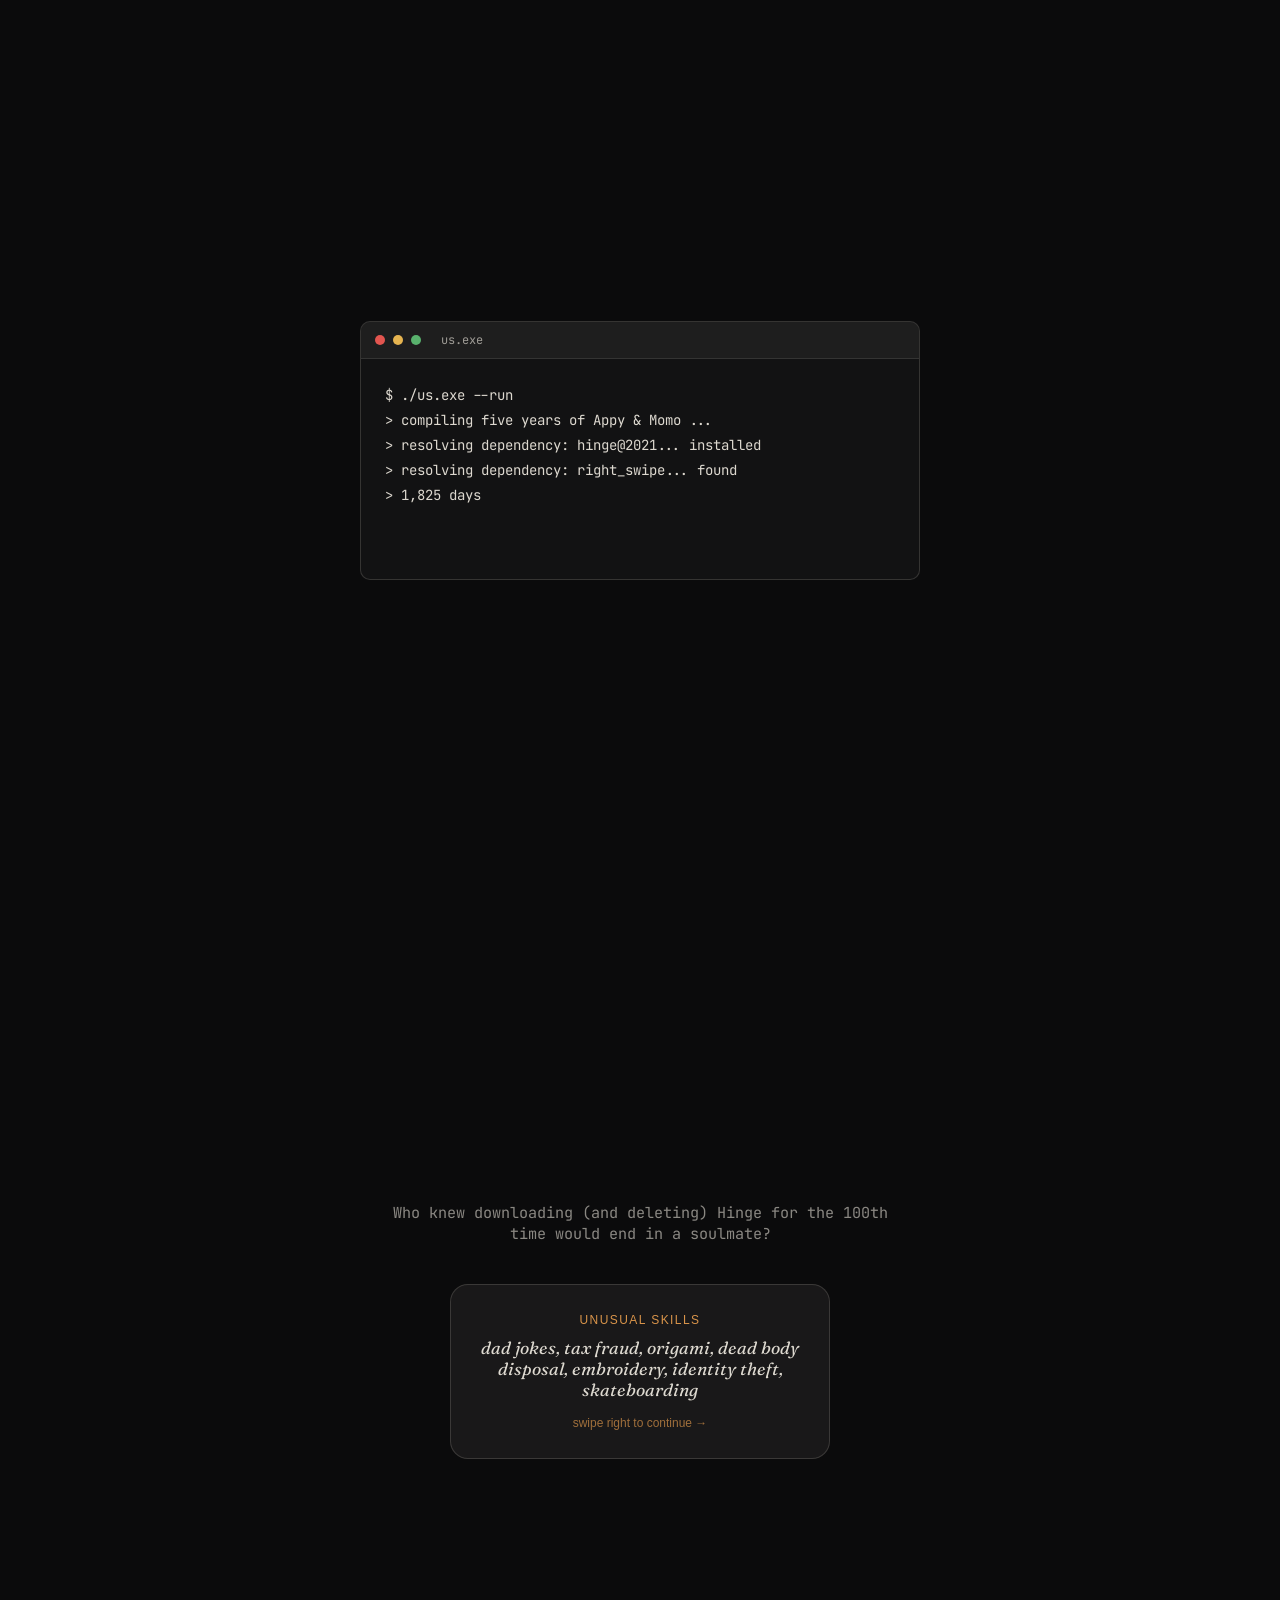
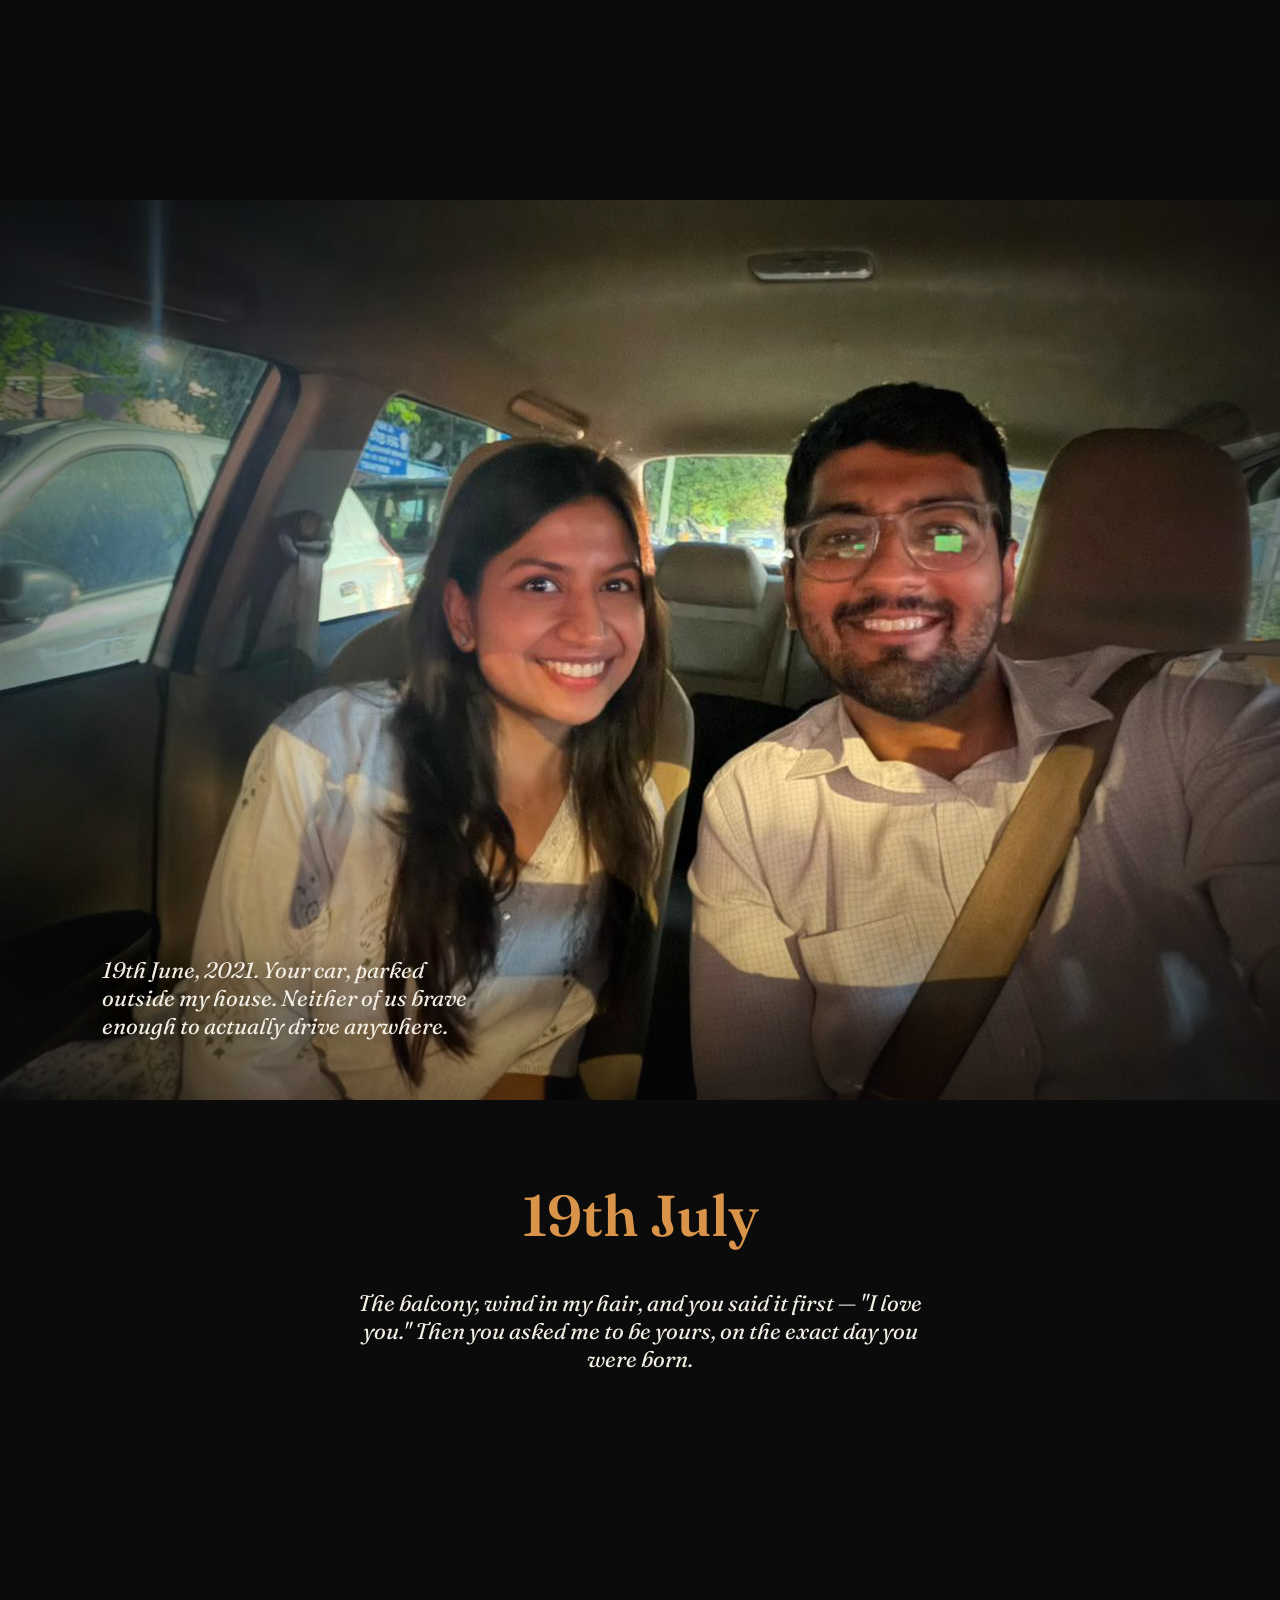
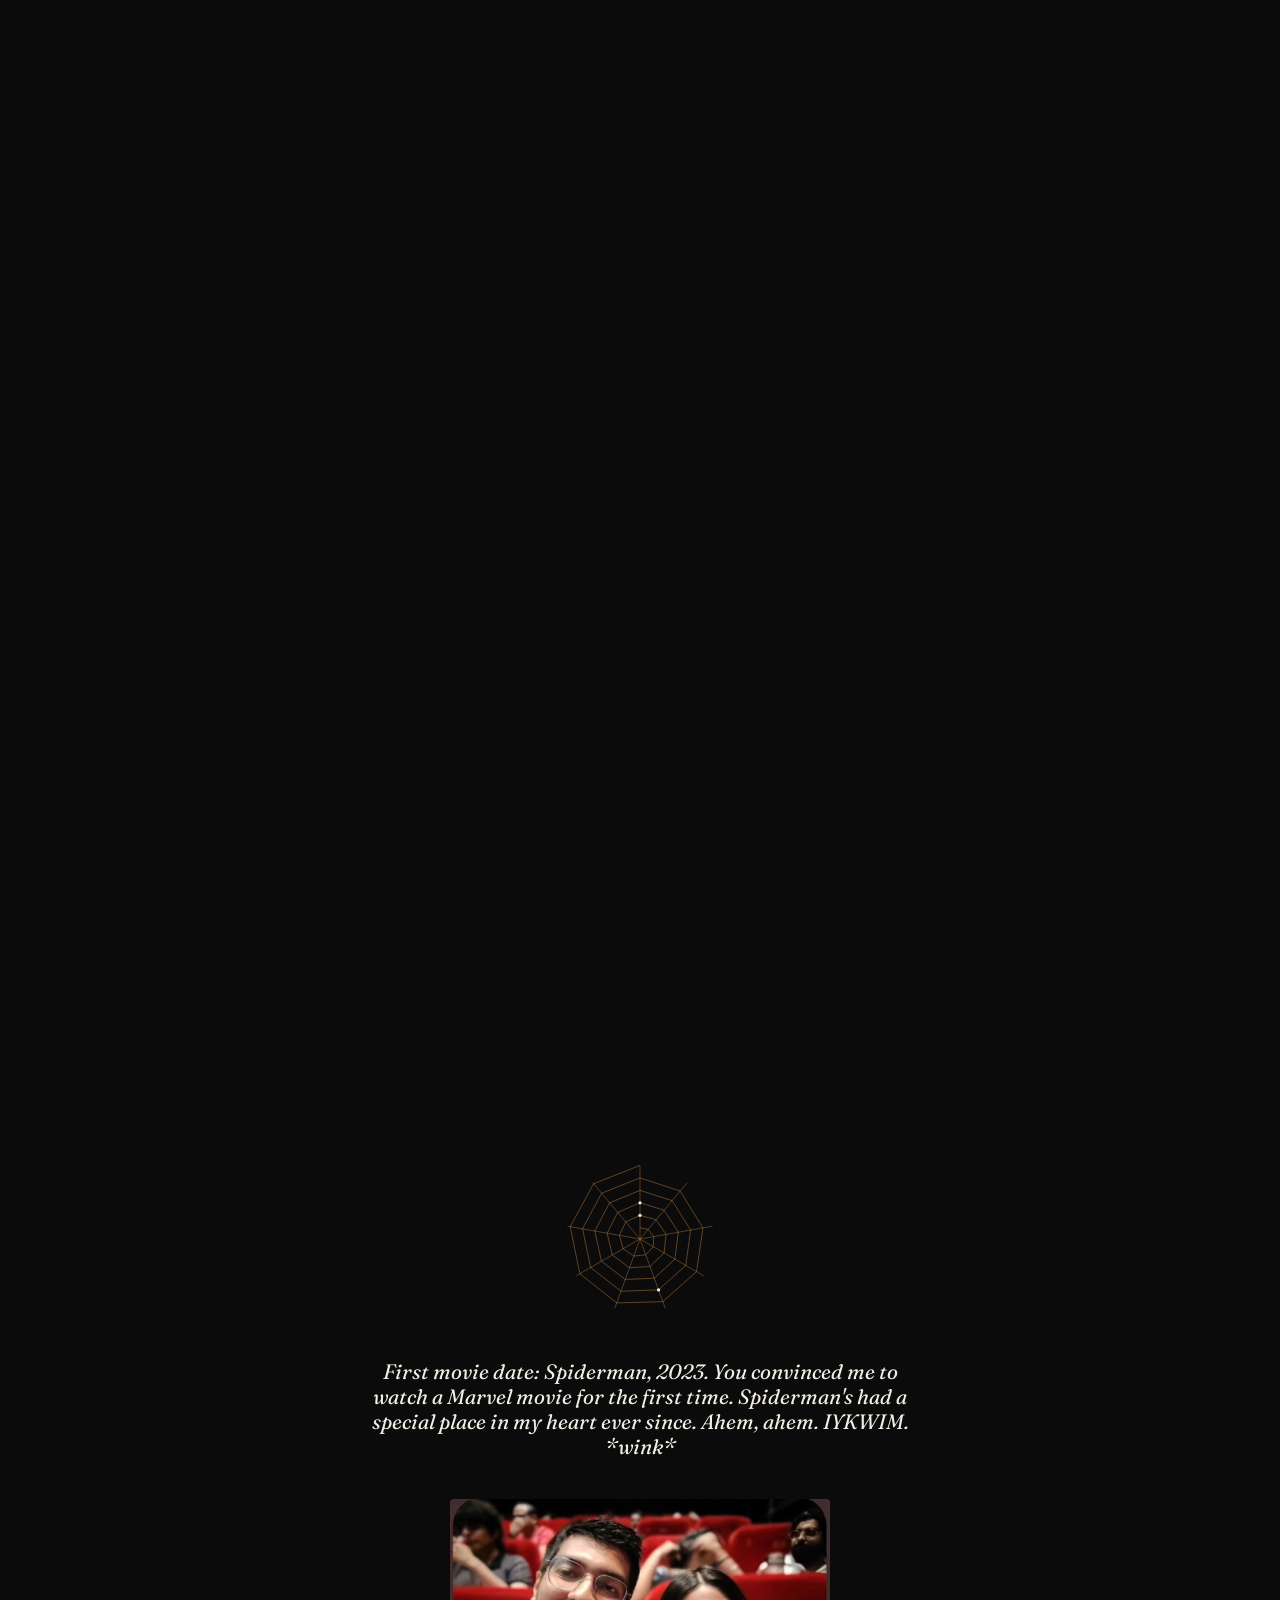
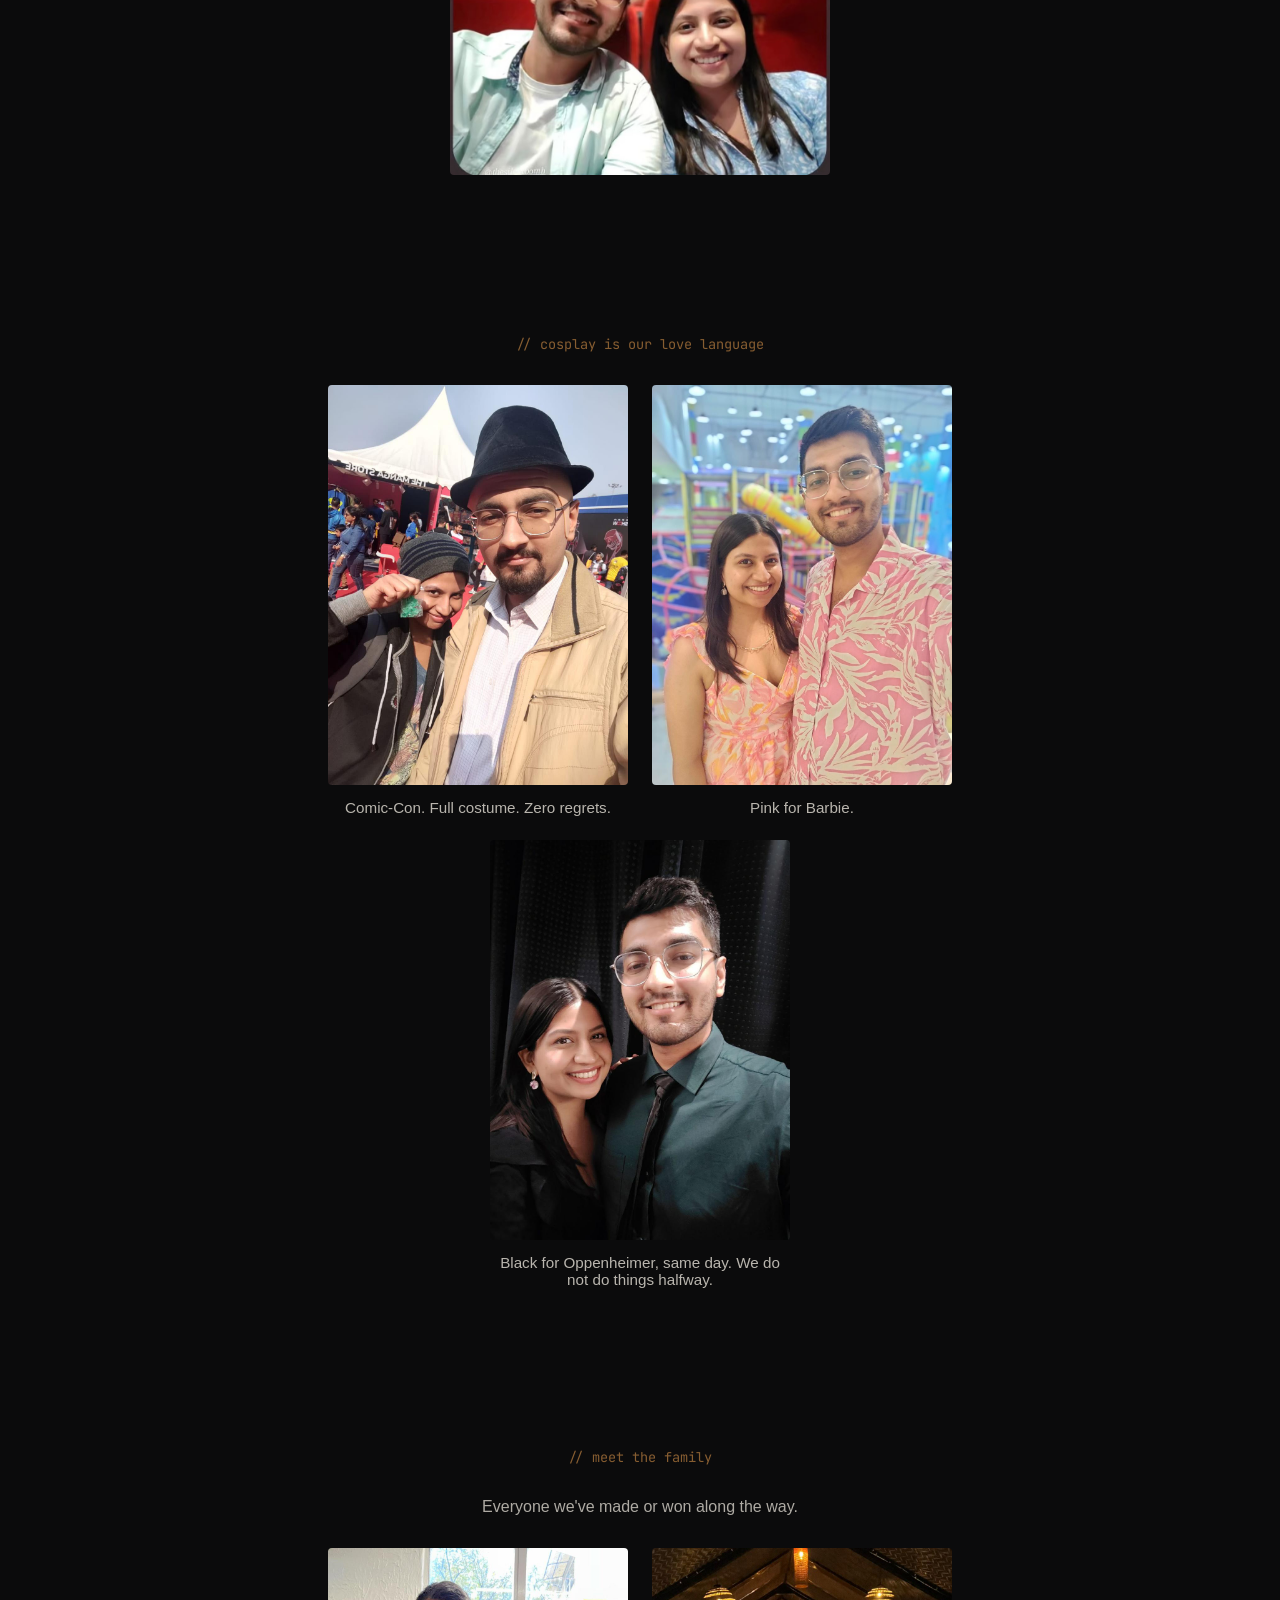
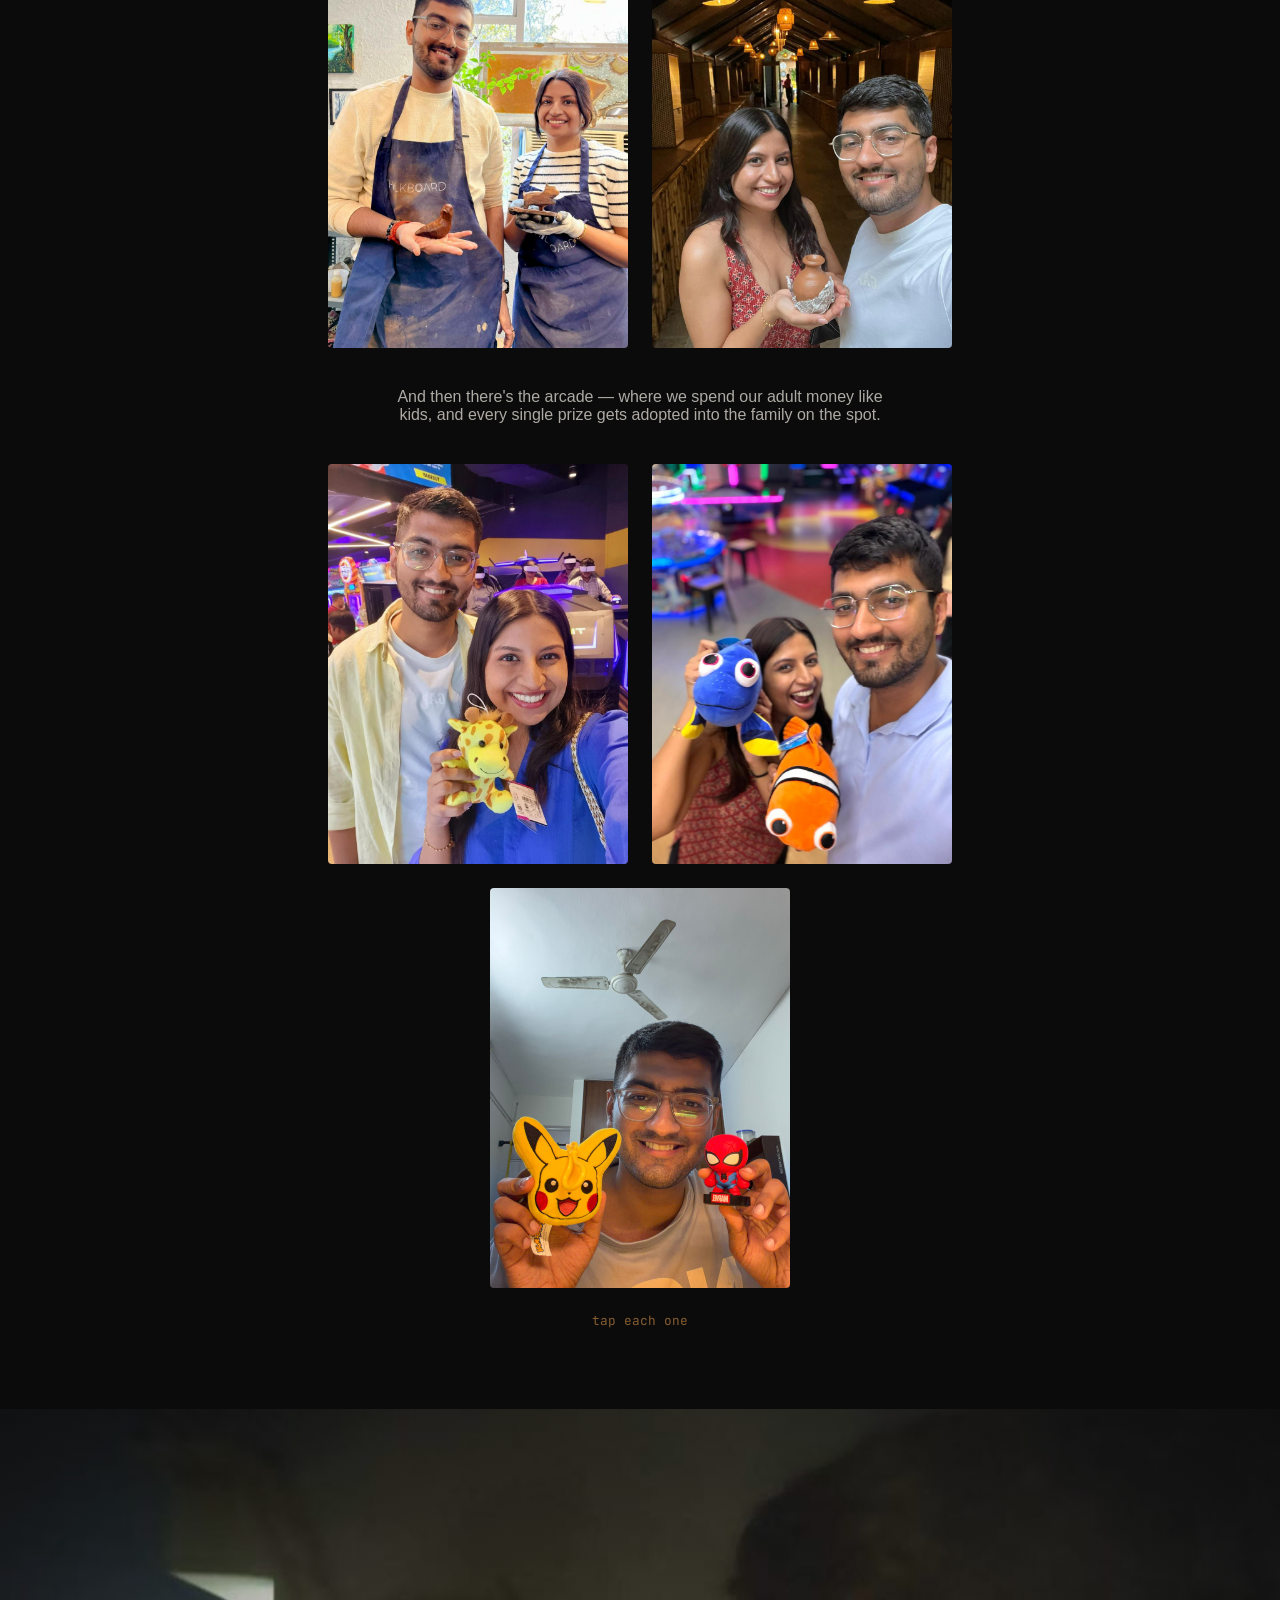
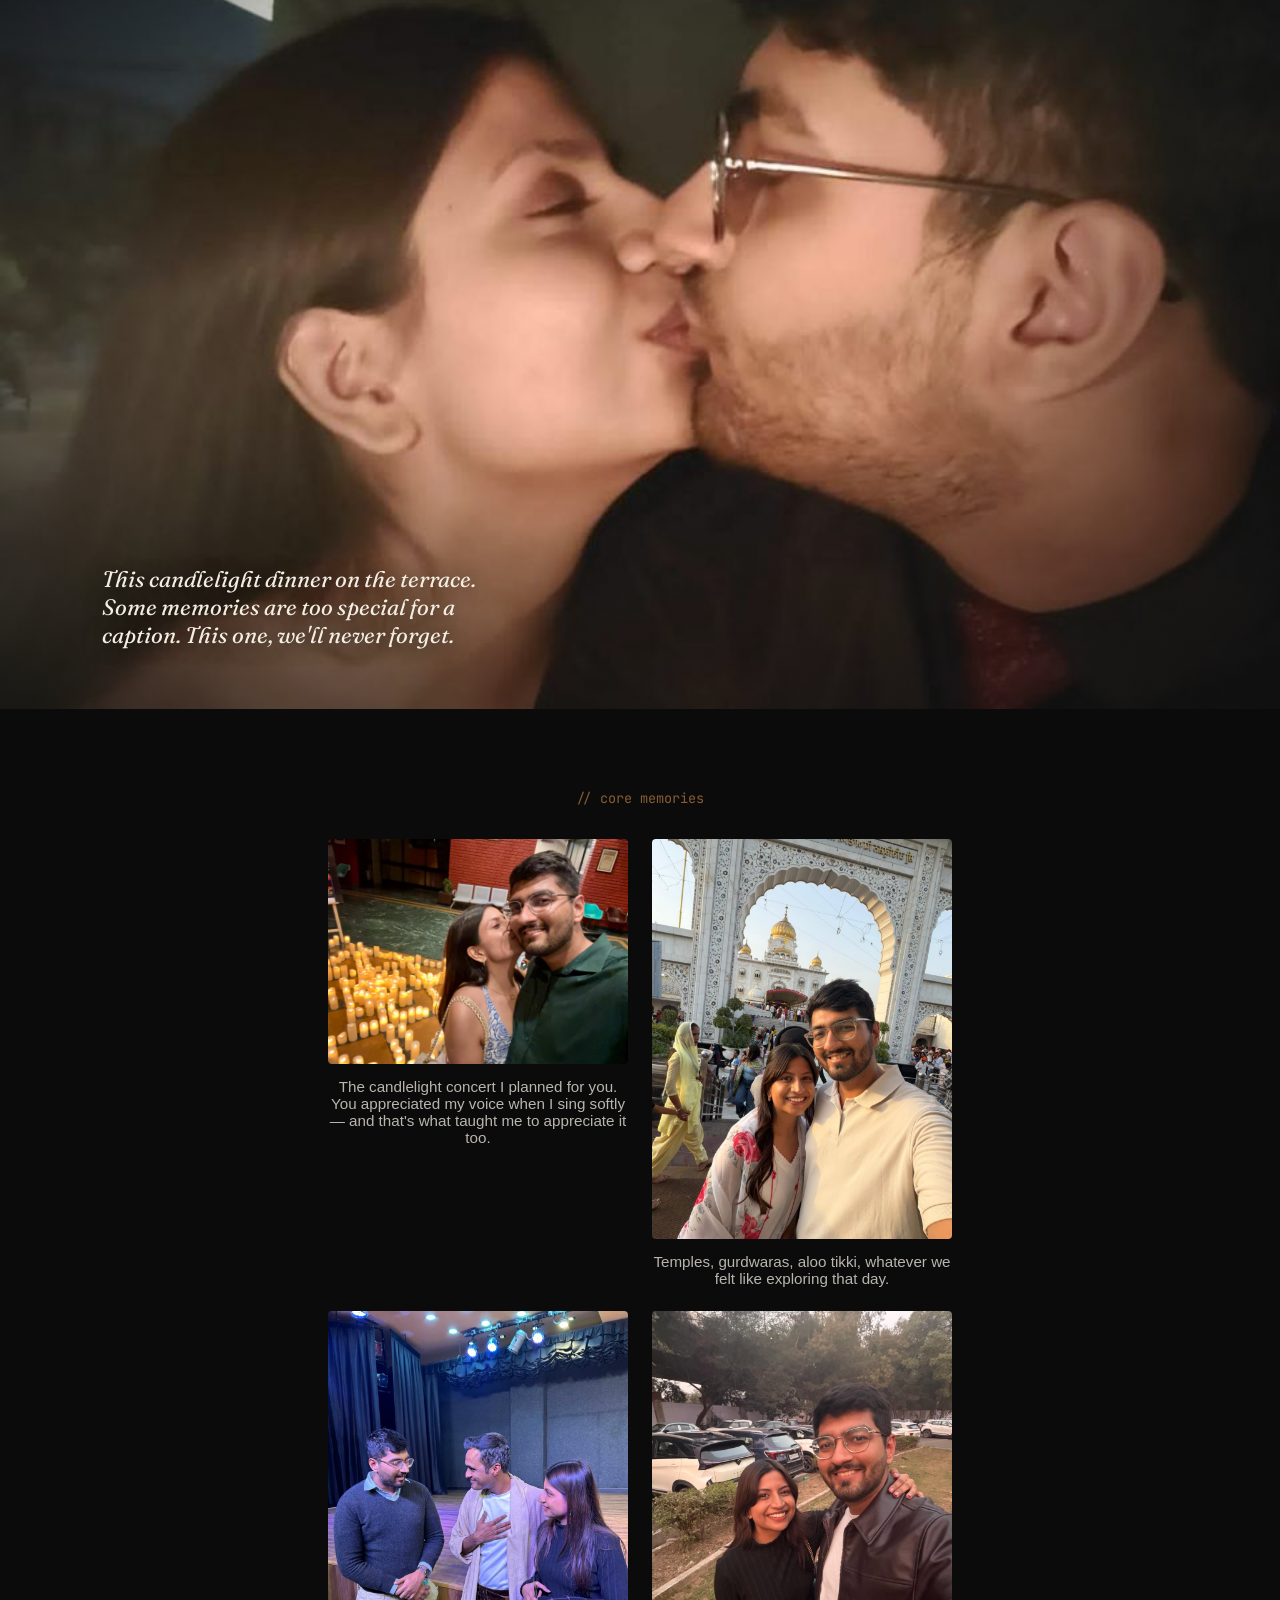
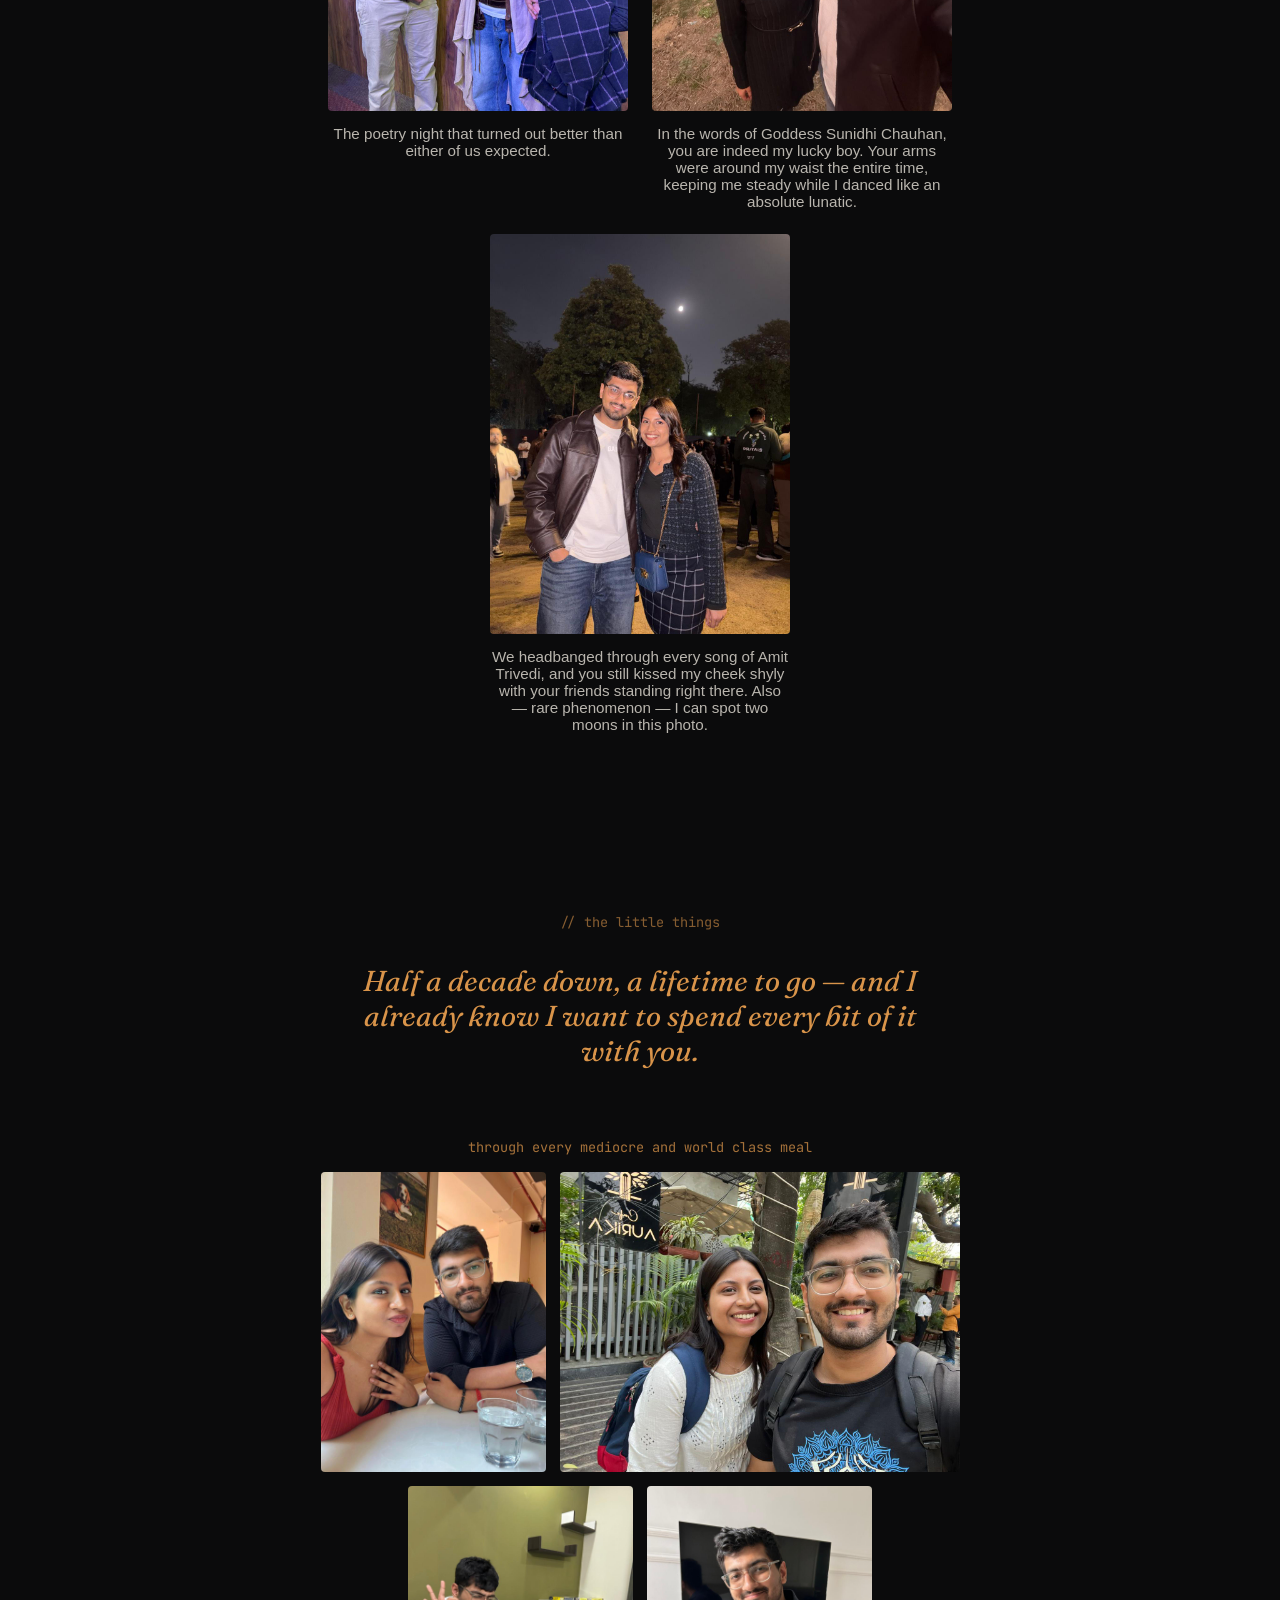
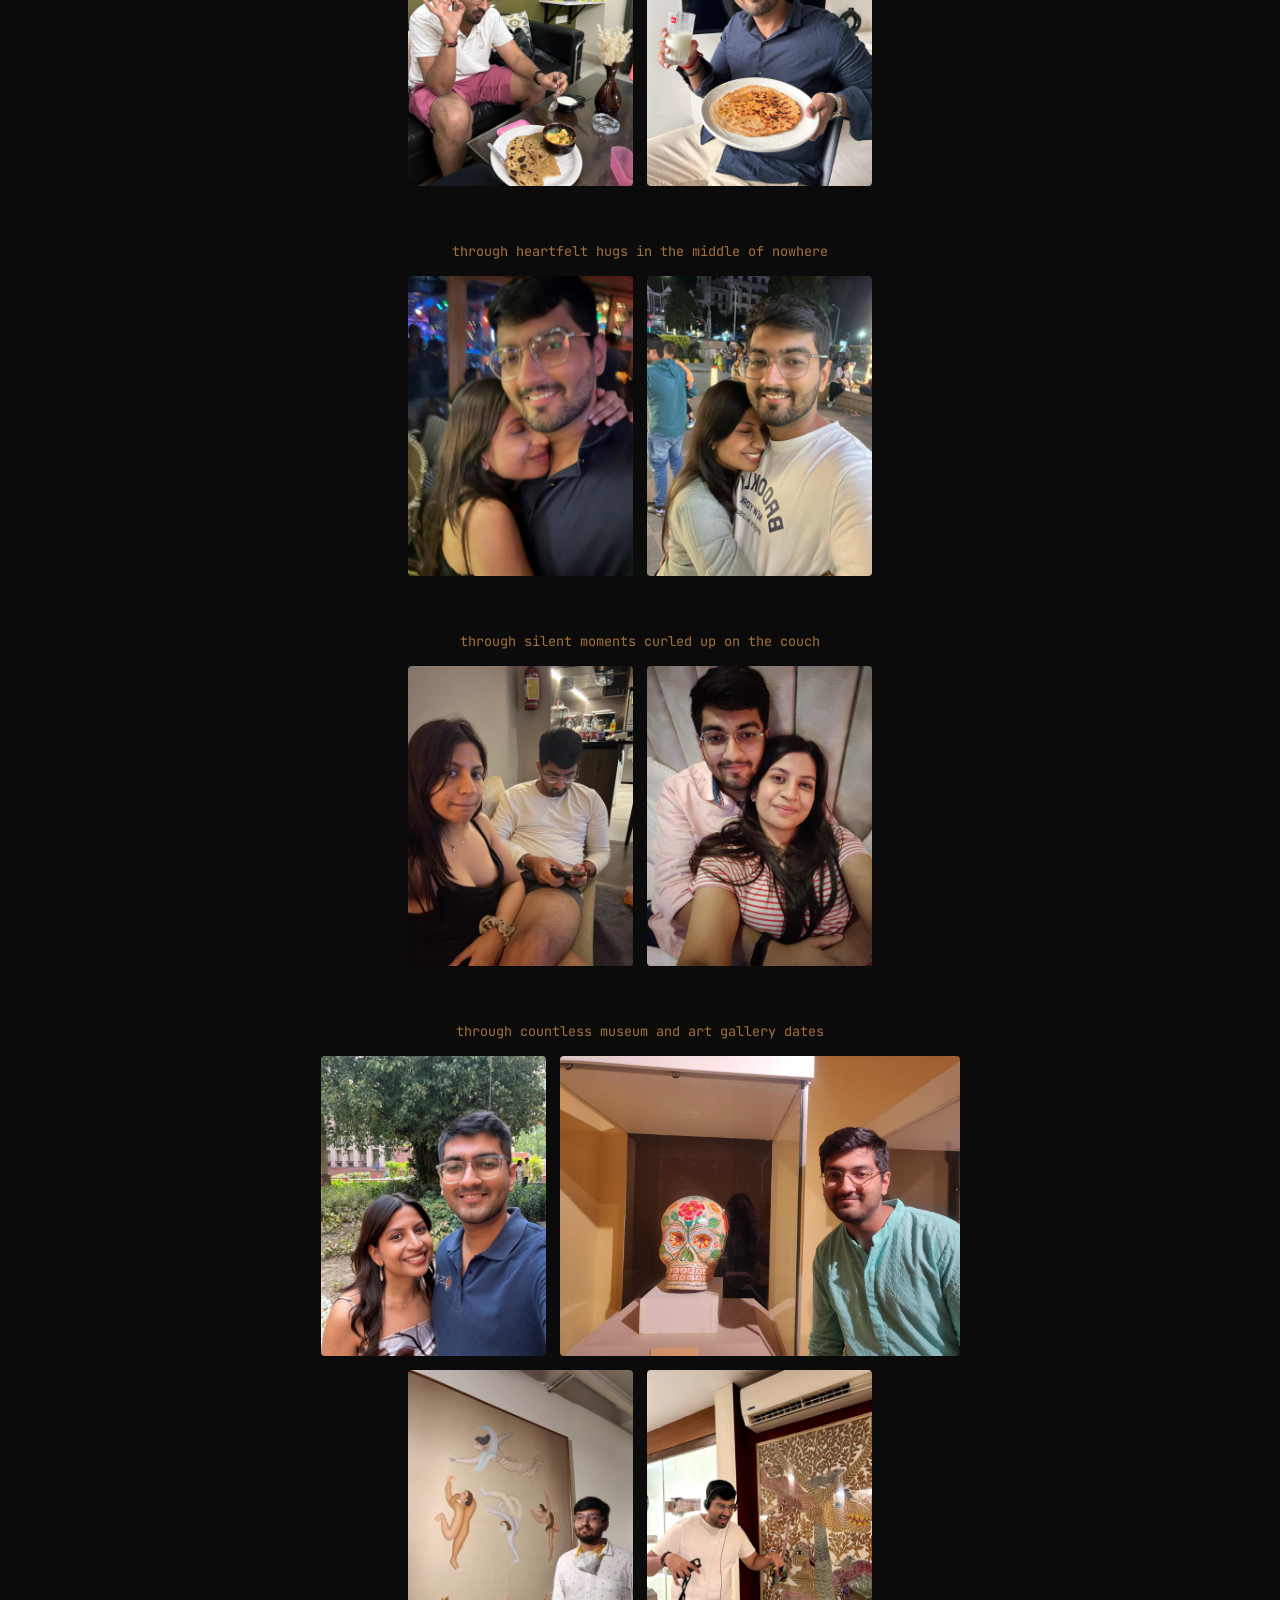
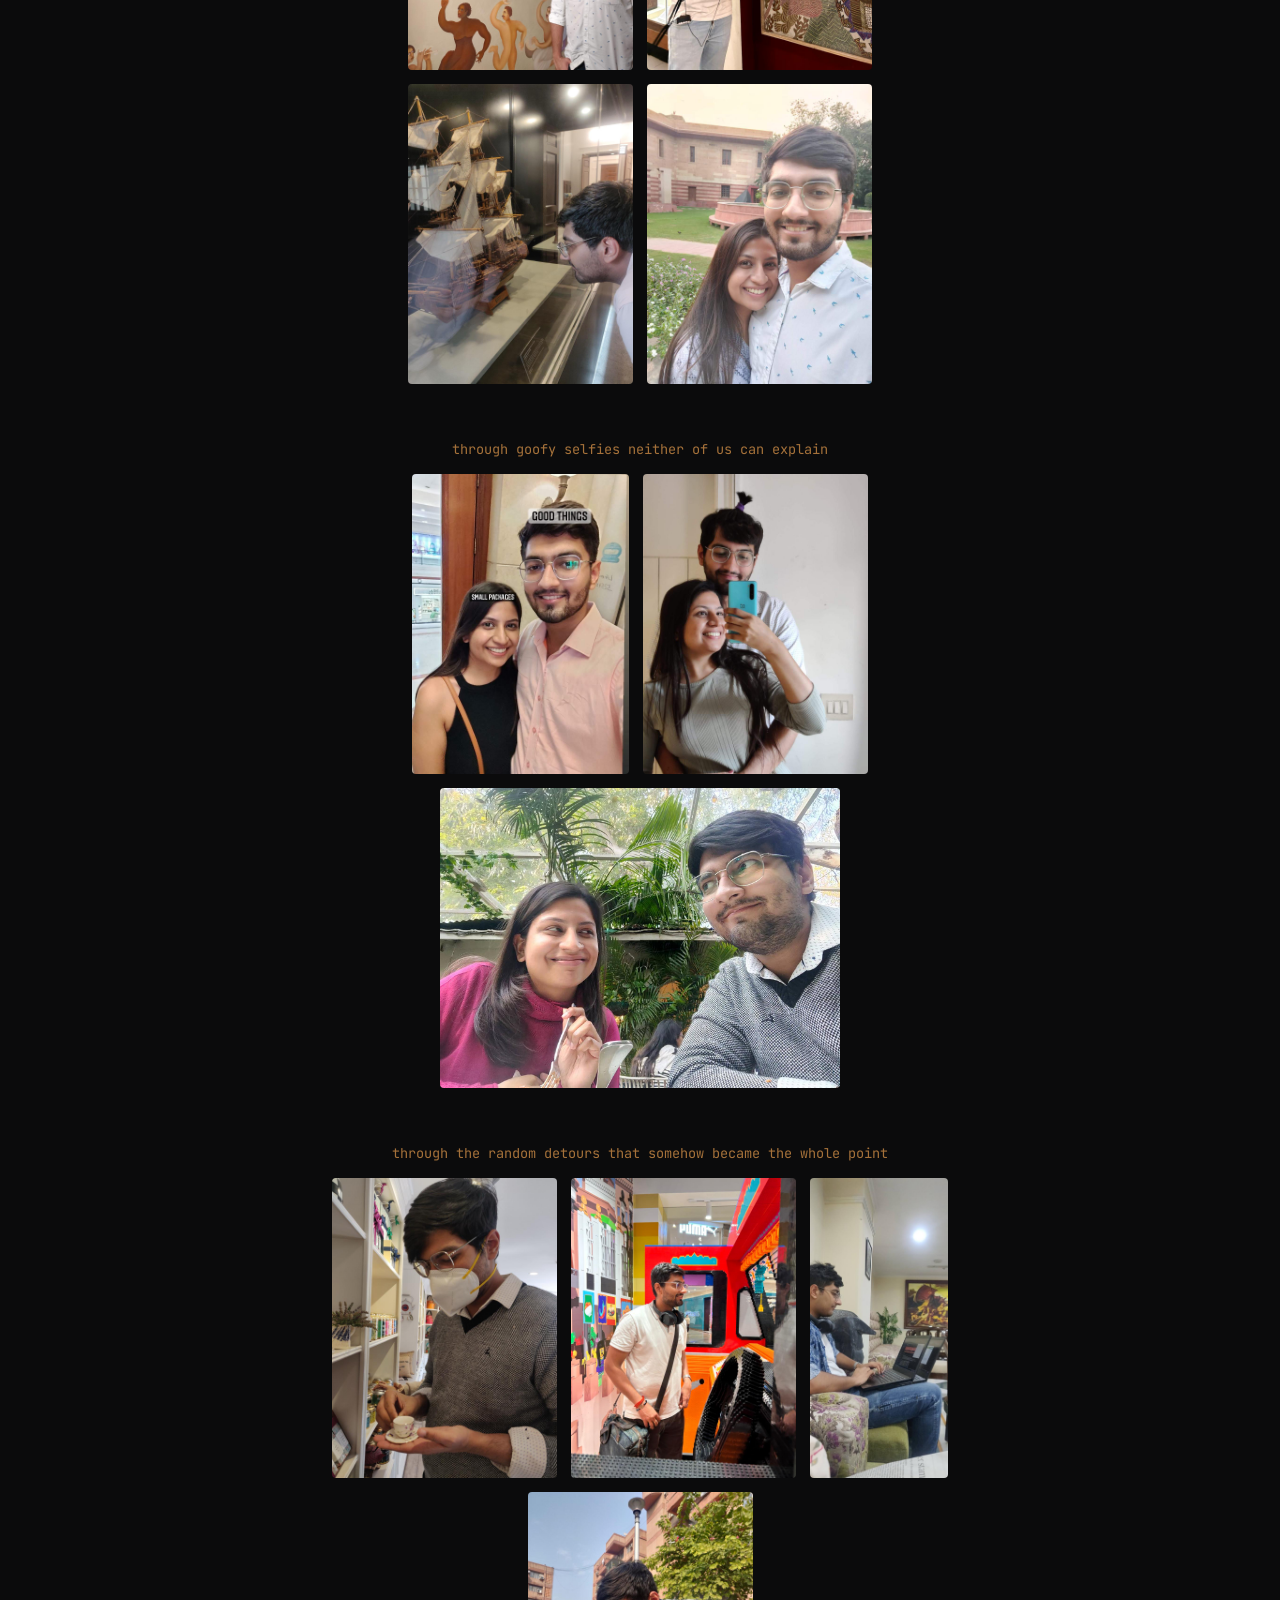
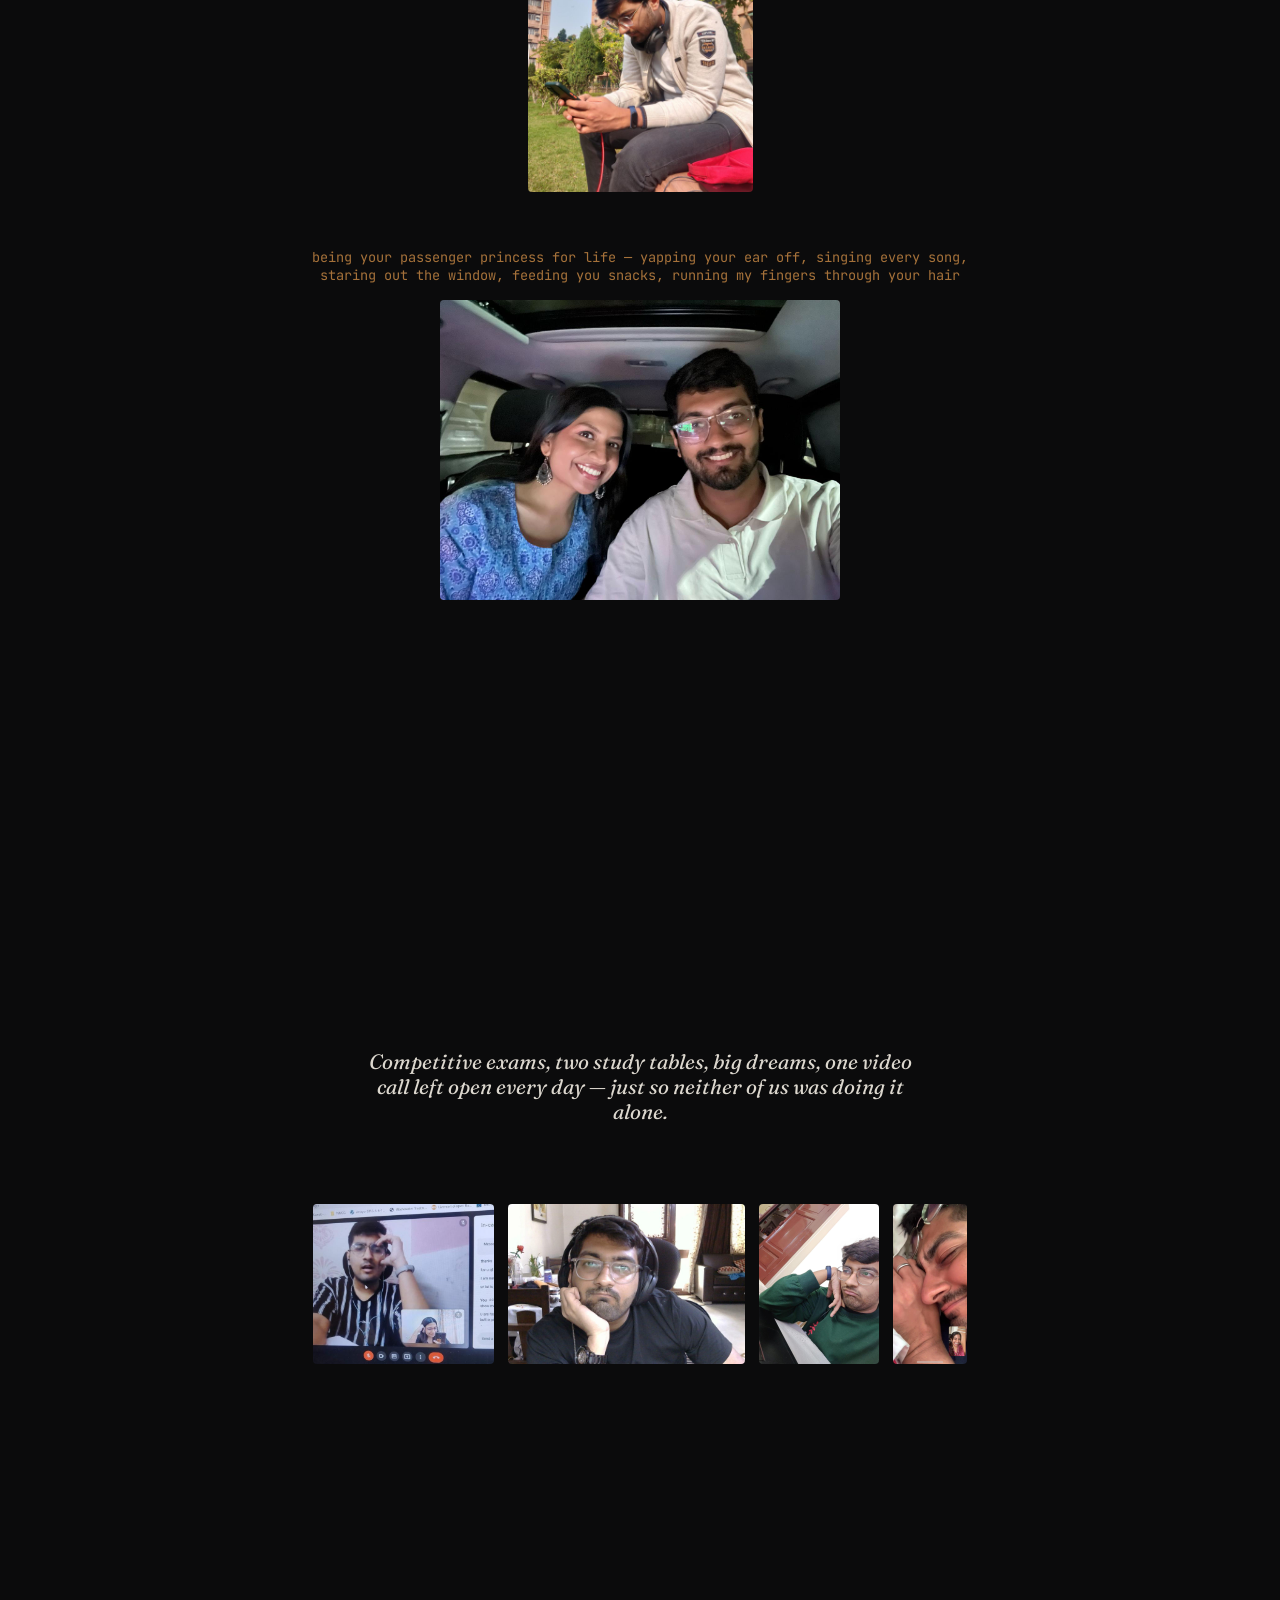
==== commit f016f886: "Add files via upload" ====
--- a/index.html
+++ b/index.html
@@ -63,7 +63,7 @@
 
 <section id="june19">
   <div class="fullbleed-photo">
-    <img src="images/car.jpg" alt="">
+    <img src="images/june19-photo.jpg" alt="">
   </div>
   <div class="fullbleed-caption">
     <p>19th June, 2021. Your car, parked outside my house. Neither of us brave enough to actually drive anywhere.</p>
@@ -75,17 +75,17 @@
     <span class="date-old">19th June</span>
     <span class="date-new">19th July</span>
   </div>
-  <p class="onemonth-line">The day you were born. The day we began. Even now, we can't decide which one wins.</p>
+  <p class="onemonth-line">The balcony, wind in my hair, and you said it first — "I love you." Then you asked me to be yours, on the exact day you were born.</p>
   <div class="onemonth-photo">
     <img src="images/balcony.jpg" alt="">
   </div>
   <div class="onemonth-photo onemonth-flash">
     <img src="images/snowworld.jpg" alt="">
-    <p class="flash-caption">Every birthday since, we find some reason to celebrate — this one involved an actual snowball fight.</p>
+    <p class="flash-caption">I promise to keep the child in you alive forever — especially on your birthdays. P.S. I still haven't had my snow fight revenge yet.</p>
   </div>
   <div class="onemonth-photo onemonth-flash">
     <img src="images/sunflower.jpg" alt="">
-    <p class="flash-caption">Another year, a sunflower, and you still act surprised every time.</p>
+    <p class="flash-caption">A sunflower, for my sunflower.</p>
   </div>
 </section>
 
@@ -110,7 +110,7 @@
 </section>
 
 <section id="dressedforthebit">
-  <p class="section-eyebrow">// we don't do things halfway</p>
+  <p class="section-eyebrow">// cosplay is our love language</p>
   <div class="two-photo-row">
     <div class="photo-card"><img src="images/comic-con.jpg" alt=""><p>Comic-Con. Full costume. Zero regrets.</p></div>
     <div class="photo-card"><img src="images/barbie.jpg" alt=""><p>Pink for Barbie.</p></div>
@@ -139,11 +139,11 @@
     </div>
     <div class="click-card">
       <img src="images/arcade-toys.jpg" alt="">
-      <p class="reveal-caption">Dory and Nemo — the only two who showed up already named. For once, we didn't have to do anything.</p>
+      <p class="reveal-caption">Dory and Nemo. The only prizes that showed up with their names already picked out for them.</p>
     </div>
     <div class="click-card">
       <img src="images/arcade-toys-2.jpg" alt="">
-      <p class="reveal-caption">A Pikachu, and a Spider-Man barely an inch tall. Both stay in your room. Neither pays rent.</p>
+      <p class="reveal-caption">So did Pikachu and the five-inch Spider-Man standing next to him. Both live in your room now. Neither pays rent.</p>
     </div>
   </div>
   <p class="click-hint">tap each one</p>
@@ -159,9 +159,9 @@
 </section>
 
 <section id="frontrow">
-  <p class="section-eyebrow">// what we went out looking for</p>
+  <p class="section-eyebrow">// core memories</p>
   <div class="two-photo-row">
-    <div class="photo-card"><img src="images/candlelight-concert.jpg" alt=""><p>The candlelight concert I planned for you. You told me my voice was beautiful when I sing softly — and that's the night I finally fell for it too.</p></div>
+    <div class="photo-card"><img src="images/candlelight-concert.jpg" alt=""><p>The candlelight concert I planned for you. You appreciated my voice when I sing softly — and that's what taught me to appreciate it too.</p></div>
     <div class="photo-card"><img src="images/gurdwara.jpg" alt=""><p>Temples, gurdwaras, aloo tikki, whatever we felt like exploring that day.</p></div>
     <div class="photo-card"><img src="images/poetry.jpg" alt=""><p>The poetry night that turned out better than either of us expected.</p></div>
     <div class="photo-card"><img src="images/sunidhi.jpg" alt=""><p>In the words of Goddess Sunidhi Chauhan, you are indeed my lucky boy. Your arms were around my waist the entire time, keeping me steady while I danced like an absolute lunatic.</p></div>
@@ -171,7 +171,7 @@
 
 <section id="littlethings">
   <p class="section-eyebrow">// the little things</p>
-  <p class="littlethings-romantic">Half a decade down, a lifetime still to go. I can't wait to do all of it with you.</p>
+  <p class="littlethings-romantic">Half a decade down, a lifetime to go — and I already know I want to spend every bit of it with you.</p>
 
   <div class="memory-cluster">
     <p class="cluster-title">through every mediocre and world class meal</p>
@@ -239,85 +239,7 @@
 </section>
 
 <section id="hardyears">
-  <svg class="study-scene" viewBox="0 0 600 300" xmlns="http://www.w3.org/2000/svg">
-  <style>
-    .glow { animation: pulse 2s ease-in-out infinite; }
-    .glow2 { animation: pulse 2s ease-in-out infinite; animation-delay: 1s; }
-    @keyframes pulse { 0%,100% { opacity: 0.4; } 50% { opacity: 1; } }
-    .dot { animation: travel 2.6s ease-in-out infinite; }
-    .dot2 { animation: travel 2.6s ease-in-out infinite; animation-delay: 0.9s; }
-    .dot3 { animation: travel 2.6s ease-in-out infinite; animation-delay: 1.8s; }
-    @keyframes travel { 0% { opacity: 0; } 20% { opacity: 1; } 80% { opacity: 1; } 100% { opacity: 0; } }
-  </style>
-
-  <line x1="300" y1="20" x2="300" y2="260" stroke="rgba(243,238,228,0.12)" stroke-width="1" stroke-dasharray="4 6"/>
-
-  <!-- ===== LEFT: HER ===== -->
-  <!-- body, drawn first so the desk cuts across it -->
-  <path d="M 110 260 Q 110 150 155 150 Q 200 150 200 260 Z" fill="rgba(243,238,228,0.16)"/>
-  <ellipse cx="155" cy="128" rx="28" ry="34" fill="rgba(243,238,228,0.18)"/>
-  <circle cx="155" cy="122" r="17" fill="#0B0B0C"/>
-  <!-- arms reaching toward the desk -->
-  <path d="M 118 210 Q 130 195 150 200" fill="none" stroke="rgba(243,238,228,0.16)" stroke-width="12" stroke-linecap="round"/>
-  <path d="M 192 210 Q 180 195 160 200" fill="none" stroke="rgba(243,238,228,0.16)" stroke-width="12" stroke-linecap="round"/>
-
-  <!-- desk surface, drawn on top of the body to create the sitting-behind-it illusion -->
-  <rect x="70" y="205" width="180" height="14" rx="2" fill="#151312"/>
-  <rect x="70" y="205" width="180" height="4" fill="rgba(243,238,228,0.12)"/>
-  <line x1="85" y1="219" x2="85" y2="262" stroke="rgba(243,238,228,0.15)" stroke-width="4"/>
-  <line x1="235" y1="219" x2="235" y2="262" stroke="rgba(243,238,228,0.15)" stroke-width="4"/>
-
-  <!-- stack of books on the desk -->
-  <rect x="112" y="196" width="46" height="9" rx="1.5" fill="rgba(243,238,228,0.24)"/>
-  <rect x="108" y="187" width="40" height="9" rx="1.5" fill="rgba(243,238,228,0.3)"/>
-
-  <!-- phone propped upright, screen facing her, with a little "face" showing the call -->
-  <g transform="rotate(-4 205 175)">
-    <rect x="192" y="145" width="30" height="56" rx="5" fill="#151312" stroke="rgba(243,238,228,0.25)"/>
-    <rect class="glow" x="196" y="149" width="22" height="48" rx="3" fill="#D9944A" opacity="0.55"/>
-    <circle cx="207" cy="170" r="8" fill="#151312" opacity="0.6"/>
-  </g>
-
-  <!-- small lamp, kept subtle so it doesn't compete -->
-  <line x1="75" y1="205" x2="75" y2="182" stroke="rgba(243,238,228,0.18)" stroke-width="2"/>
-  <path d="M 65 182 L 85 182 L 80 170 L 70 170 Z" fill="rgba(243,238,228,0.14)"/>
-  <ellipse class="glow2" cx="75" cy="186" rx="16" ry="9" fill="#D9944A" opacity="0.25"/>
-
-  <!-- ===== RIGHT: HIM (mirrored) ===== -->
-  <path d="M 400 260 Q 400 150 445 150 Q 490 150 490 260 Z" fill="rgba(243,238,228,0.16)"/>
-  <circle cx="445" cy="122" r="18" fill="rgba(243,238,228,0.18)"/>
-  <path d="M 428 108 Q 428 92 445 92 Q 462 92 462 108" fill="none" stroke="rgba(243,238,228,0.18)" stroke-width="7" stroke-linecap="round"/>
-  <circle cx="437" cy="123" r="7" fill="none" stroke="#0B0B0C" stroke-width="2.5" opacity="0.6"/>
-  <circle cx="453" cy="123" r="7" fill="none" stroke="#0B0B0C" stroke-width="2.5" opacity="0.6"/>
-  <line x1="444" y1="123" x2="446" y2="123" stroke="#0B0B0C" stroke-width="2.5" opacity="0.6"/>
-  <path d="M 408 210 Q 420 195 440 200" fill="none" stroke="rgba(243,238,228,0.16)" stroke-width="12" stroke-linecap="round"/>
-  <path d="M 482 210 Q 470 195 450 200" fill="none" stroke="rgba(243,238,228,0.16)" stroke-width="12" stroke-linecap="round"/>
-
-  <rect x="360" y="205" width="180" height="14" rx="2" fill="#151312"/>
-  <rect x="360" y="205" width="180" height="4" fill="rgba(243,238,228,0.12)"/>
-  <line x1="375" y1="219" x2="375" y2="262" stroke="rgba(243,238,228,0.15)" stroke-width="4"/>
-  <line x1="525" y1="219" x2="525" y2="262" stroke="rgba(243,238,228,0.15)" stroke-width="4"/>
-
-  <rect x="402" y="196" width="46" height="9" rx="1.5" fill="rgba(243,238,228,0.24)"/>
-  <rect x="412" y="187" width="40" height="9" rx="1.5" fill="rgba(243,238,228,0.3)"/>
-
-  <g transform="rotate(4 395 175)">
-    <rect x="378" y="145" width="30" height="56" rx="5" fill="#151312" stroke="rgba(243,238,228,0.25)"/>
-    <rect class="glow2" x="382" y="149" width="22" height="48" rx="3" fill="#D9944A" opacity="0.55"/>
-    <circle cx="393" cy="170" r="8" fill="#151312" opacity="0.6"/>
-  </g>
-
-  <line x1="525" y1="205" x2="525" y2="182" stroke="rgba(243,238,228,0.18)" stroke-width="2"/>
-  <path d="M 515 182 L 535 182 L 530 170 L 520 170 Z" fill="rgba(243,238,228,0.14)"/>
-  <ellipse class="glow" cx="525" cy="186" rx="16" ry="9" fill="#D9944A" opacity="0.25"/>
-
-  <!-- signal traveling across the gap between the two phones -->
-  <circle class="dot" cx="255" cy="165" r="3" fill="#D9944A"/>
-  <circle class="dot2" cx="300" cy="155" r="3" fill="#D9944A"/>
-  <circle class="dot3" cx="345" cy="165" r="3" fill="#D9944A"/>
-</svg>
   <p class="hardyears-line">Competitive exams, two study tables, big dreams, one video call left open every day — just so neither of us was doing it alone.</p>
-  <p class="hardyears-note">Some of the actual calls.</p>
   <div class="cluster-photos hardyears-photos">
     <img src="images/videocall-2.jpg" alt="">
     <img src="images/videocall-3.jpg" alt="">
@@ -328,16 +250,17 @@
 
 <section id="milestones">
   <p class="section-eyebrow">// milestones</p>
-  <div class="achievement"><img src="images/flower-car.jpg" alt=""><div class="achievement-badge">🏆 You got your first car. I got shotgun for life.</div></div>
-  <div class="achievement"><img src="images/mdi-tour.jpg" alt=""><div class="achievement-badge">🎮 You took a leap of faith, quit your job, and got into MDI.</div></div>
-  <div class="achievement"><img src="images/ey-office.jpg" alt=""><div class="achievement-badge">🏆 I got into EY, and you were more excited than me.</div></div>
-  <div class="achievement"><img src="images/report.jpg" alt=""><div class="achievement-badge">⭐ My first EY report got published. You were prouder than I was.</div></div>
+  <p class="family-intro">Somewhere between all the falling in love, actual life kept happening. Here's the proof.</p>
+  <div class="achievement"><img src="images/flower-car.jpg" alt=""><div class="achievement-badge">🏆 ACHIEVEMENT UNLOCKED: you got your first car. I got shotgun for life.</div></div>
+  <div class="achievement"><img src="images/mdi-tour.jpg" alt=""><div class="achievement-badge">🎮 ACHIEVEMENT UNLOCKED: you took a leap of faith, quit your job, and got into MDI.</div></div>
+  <div class="achievement"><img src="images/ey-office.jpg" alt=""><div class="achievement-badge">🏆 ACHIEVEMENT UNLOCKED: I got into EY, and you were more excited than me.</div></div>
+  <div class="achievement"><img src="images/report.jpg" alt=""><div class="achievement-badge">⭐ ACHIEVEMENT UNLOCKED: my first EY report got published. You were prouder than I was.</div></div>
   <div class="achievement"><img src="images/moon-paper.jpg" alt=""><div class="achievement-badge">🏆 ACHIEVEMENT UNLOCKED: my moon man turned farm waste to moon paper</div></div>
   <div class="achievement-pair">
-    <div class="achievement"><img src="images/marathon-him.jpg" alt=""><div class="achievement-badge">🏆 21K down. Already talking about the next one.</div></div>
-    <div class="achievement"><img src="images/marathon-her.jpg" alt=""><div class="achievement-badge">🏆 10K done. Immediately started planning snacks.</div></div>
-  </div>
-  <div class="achievement"><img src="images/prom-dance.jpg" alt=""><div class="achievement-badge">🔓 UNLOCKED: you twirled me, then just picked me up like it was nothing</div></div>
+    <div class="achievement"><img src="images/marathon-him.jpg" alt=""><div class="achievement-badge">🏆 ACHIEVEMENT UNLOCKED: 21K down. Already talking about the next one.</div></div>
+    <div class="achievement"><img src="images/marathon-her.jpg" alt=""><div class="achievement-badge">🏆 ACHIEVEMENT UNLOCKED: 10K done. Immediately started planning snacks.</div></div>
+  </div>
+  <div class="achievement"><img src="images/prom-dance.jpg" alt=""><div class="achievement-badge">🔓 ACHIEVEMENT UNLOCKED: you twirled me, then just picked me up like it was nothing</div></div>
 </section>
 
 <section id="vrindavan">
--- a/style.css
+++ b/style.css
@@ -110,6 +110,7 @@
 #june19, #terrace, #vrindavan { position: relative; min-height: 100vh; display: flex; align-items: flex-end; }
 .fullbleed-photo { position: absolute; inset: 0; overflow: hidden; }
 .fullbleed-photo img { width: 100%; height: 100%; object-fit: cover; }
+#vrindavan .fullbleed-photo img { object-position: 30% center; }
 .fullbleed-photo::after {
   content: ""; position: absolute; inset: 0;
   background: radial-gradient(ellipse at center, transparent 35%, rgba(11,11,12,0.8) 100%);
@@ -202,11 +203,11 @@
 }
 .cluster-photos { display: flex; gap: 14px; justify-content: center; flex-wrap: wrap; }
 .cluster-photos img {
-  height: 220px; width: auto; max-width: 100%; border-radius: 4px; object-fit: cover;
+  height: 300px; width: auto; max-width: 100%; border-radius: 4px; object-fit: cover;
   transition: transform 0.3s ease;
 }
 .cluster-photos img:hover { transform: translateY(-6px); }
-@media (max-width: 700px) { .cluster-photos img { height: 160px; } }
+@media (max-width: 700px) { .cluster-photos img { height: 220px; } }
 
 .family-subtitle { font-size: 1rem; opacity: 0.7; max-width: 500px; margin: 40px auto; text-align: center; }
 
@@ -241,7 +242,8 @@
 .achievement.visible, .achievement-pair.visible { opacity: 1; transform: translateY(0); }
 .achievement img { width: 100%; border-radius: 4px; display: block; }
 .achievement-pair { display: flex; gap: 16px; max-width: 500px; }
-.achievement-pair .achievement { max-width: none; opacity: 1; transform: none; transition: none; }
+.achievement-pair .achievement { max-width: none; opacity: 1; transform: none; transition: none; flex: 1; }
+.achievement-pair .achievement img { width: 100%; height: 260px; object-fit: cover; }
 .achievement-badge {
   margin-top: 12px; font-family: 'JetBrains Mono', monospace; font-size: 0.85rem;
   color: var(--amber); background: rgba(217,148,74,0.08); border: 1px solid rgba(217,148,74,0.3);
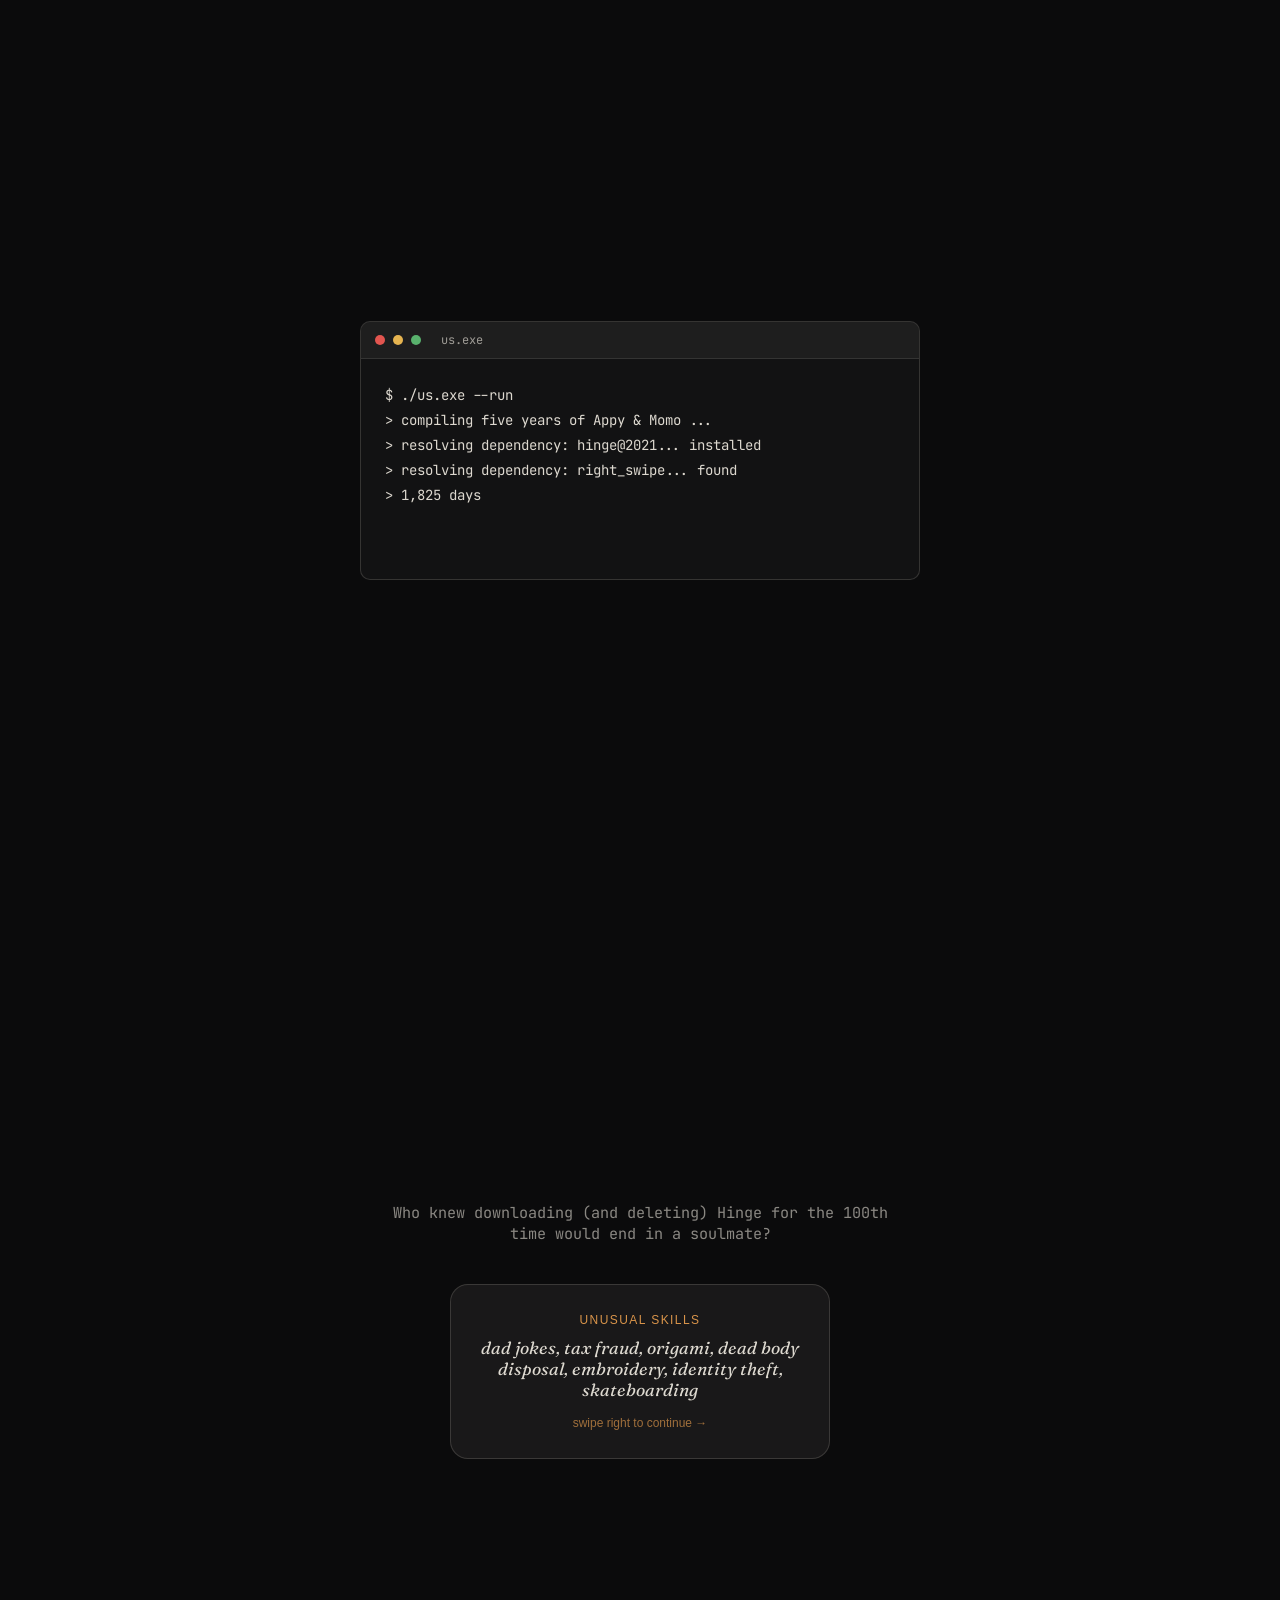
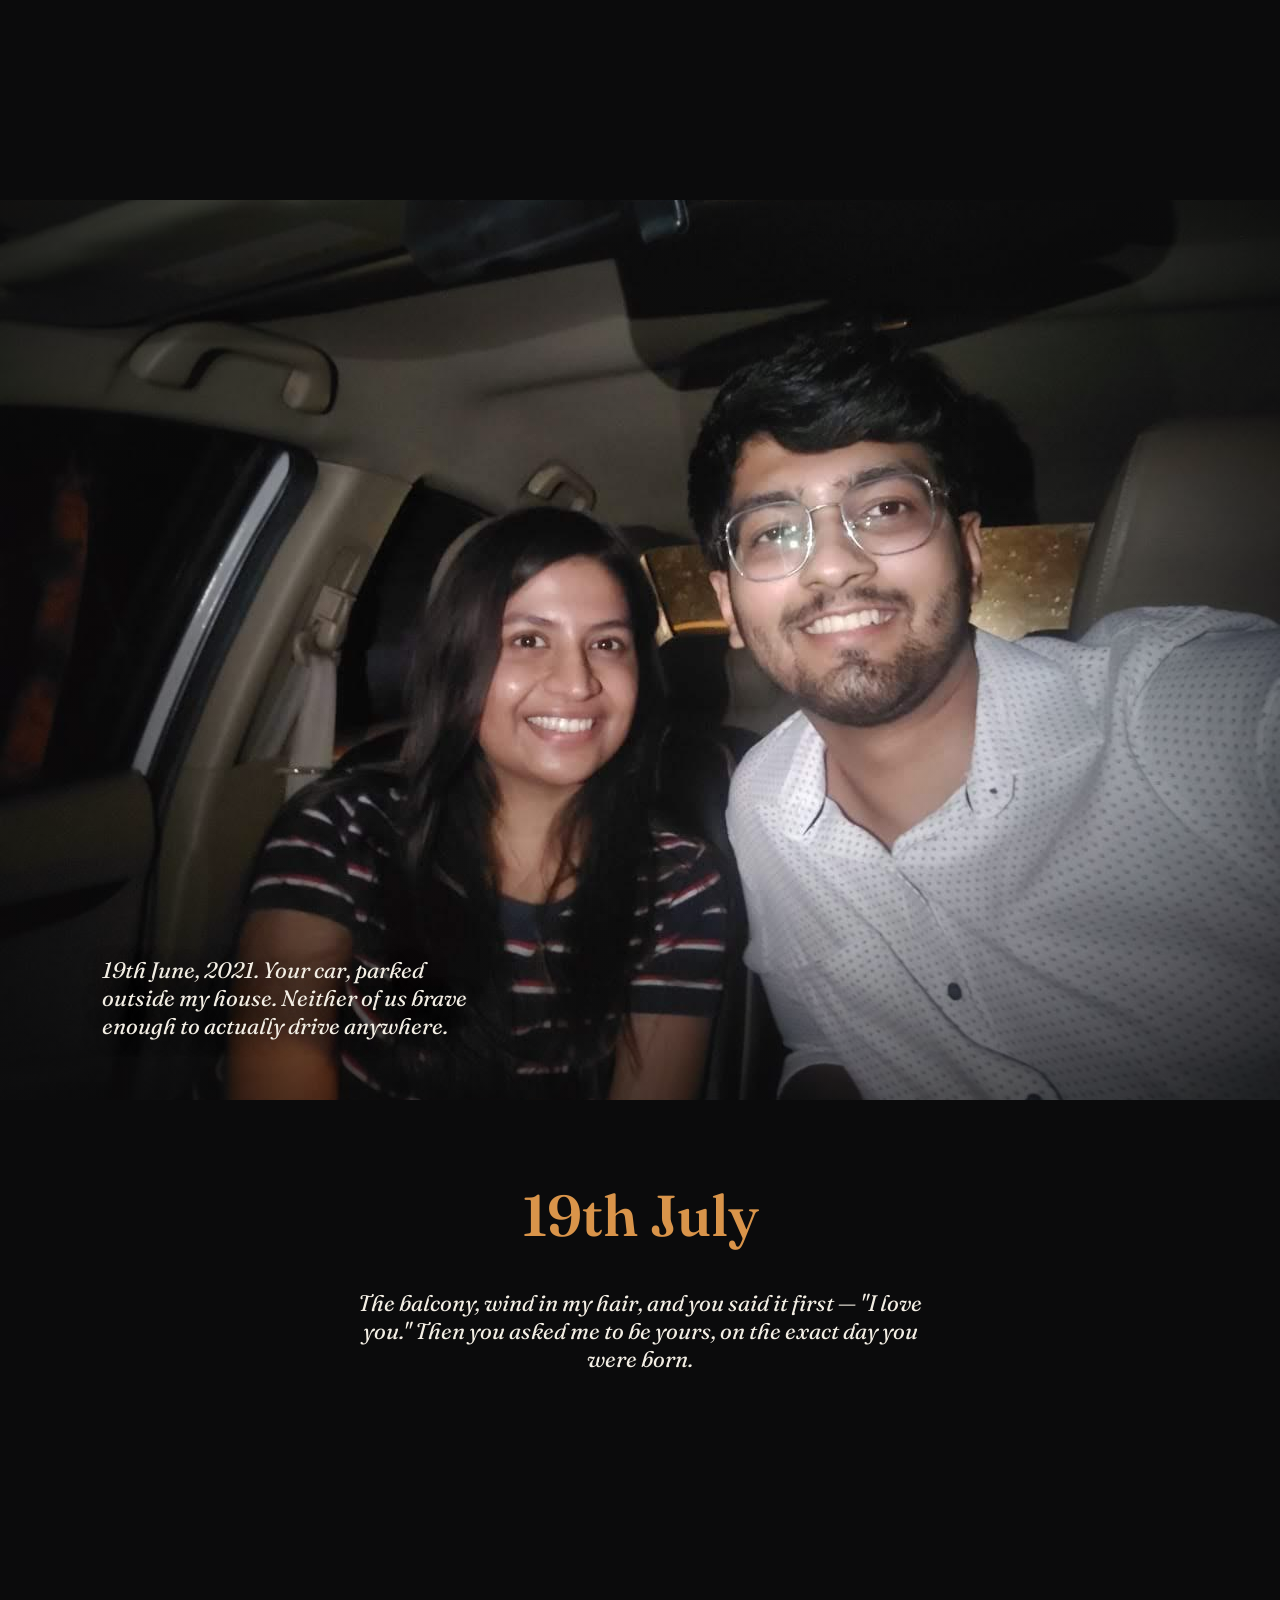
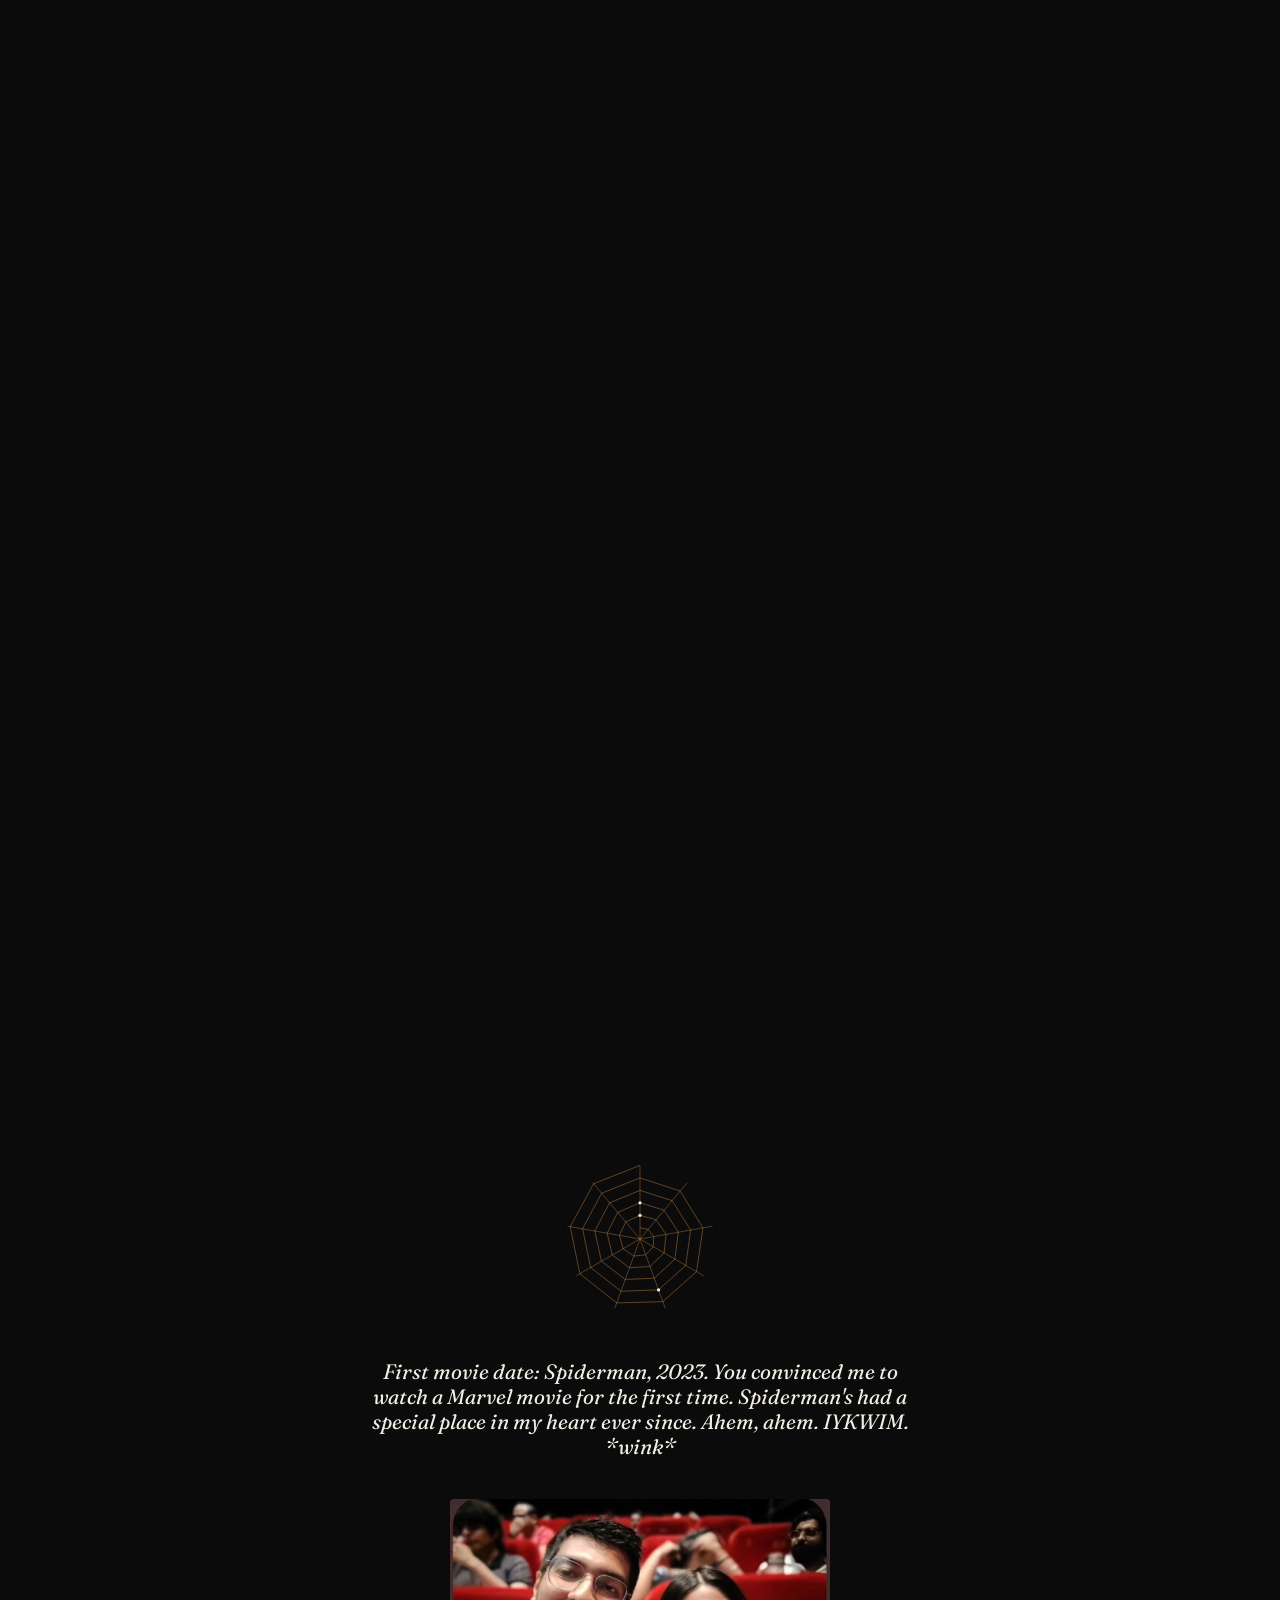
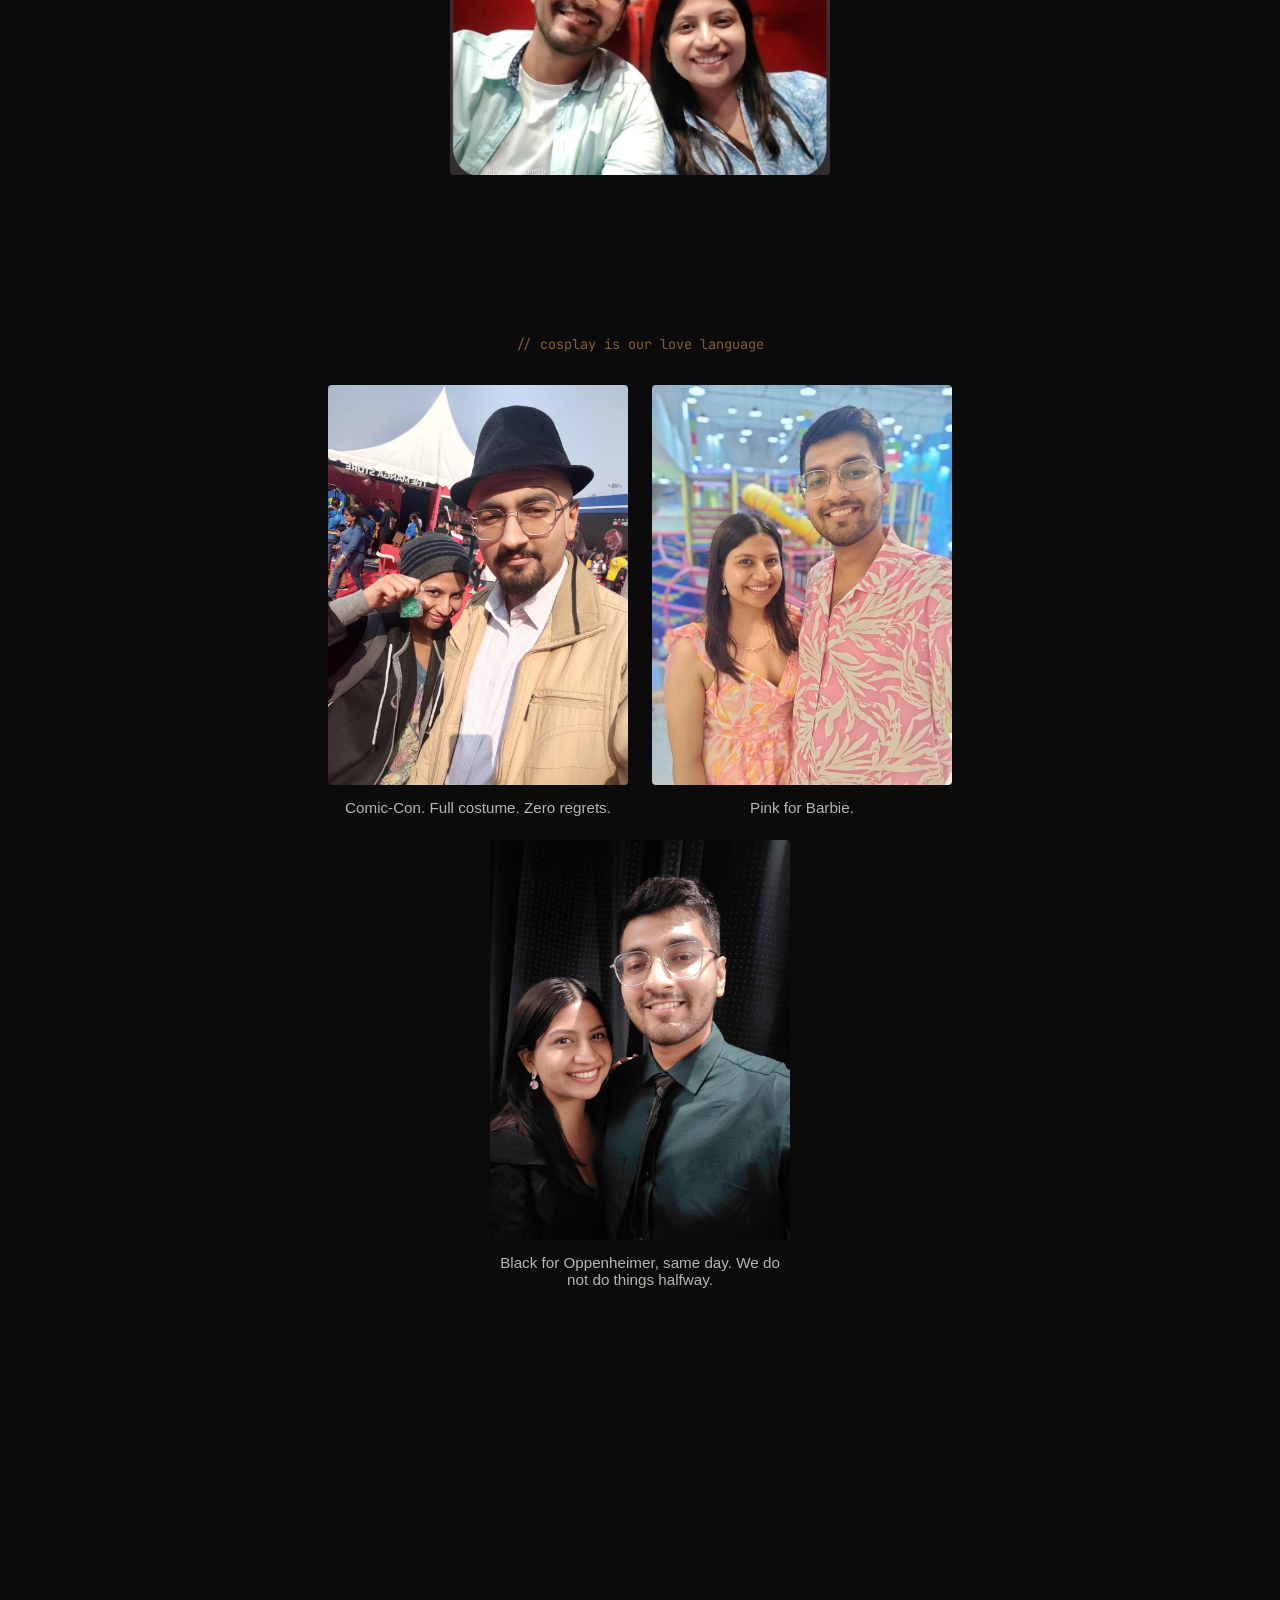
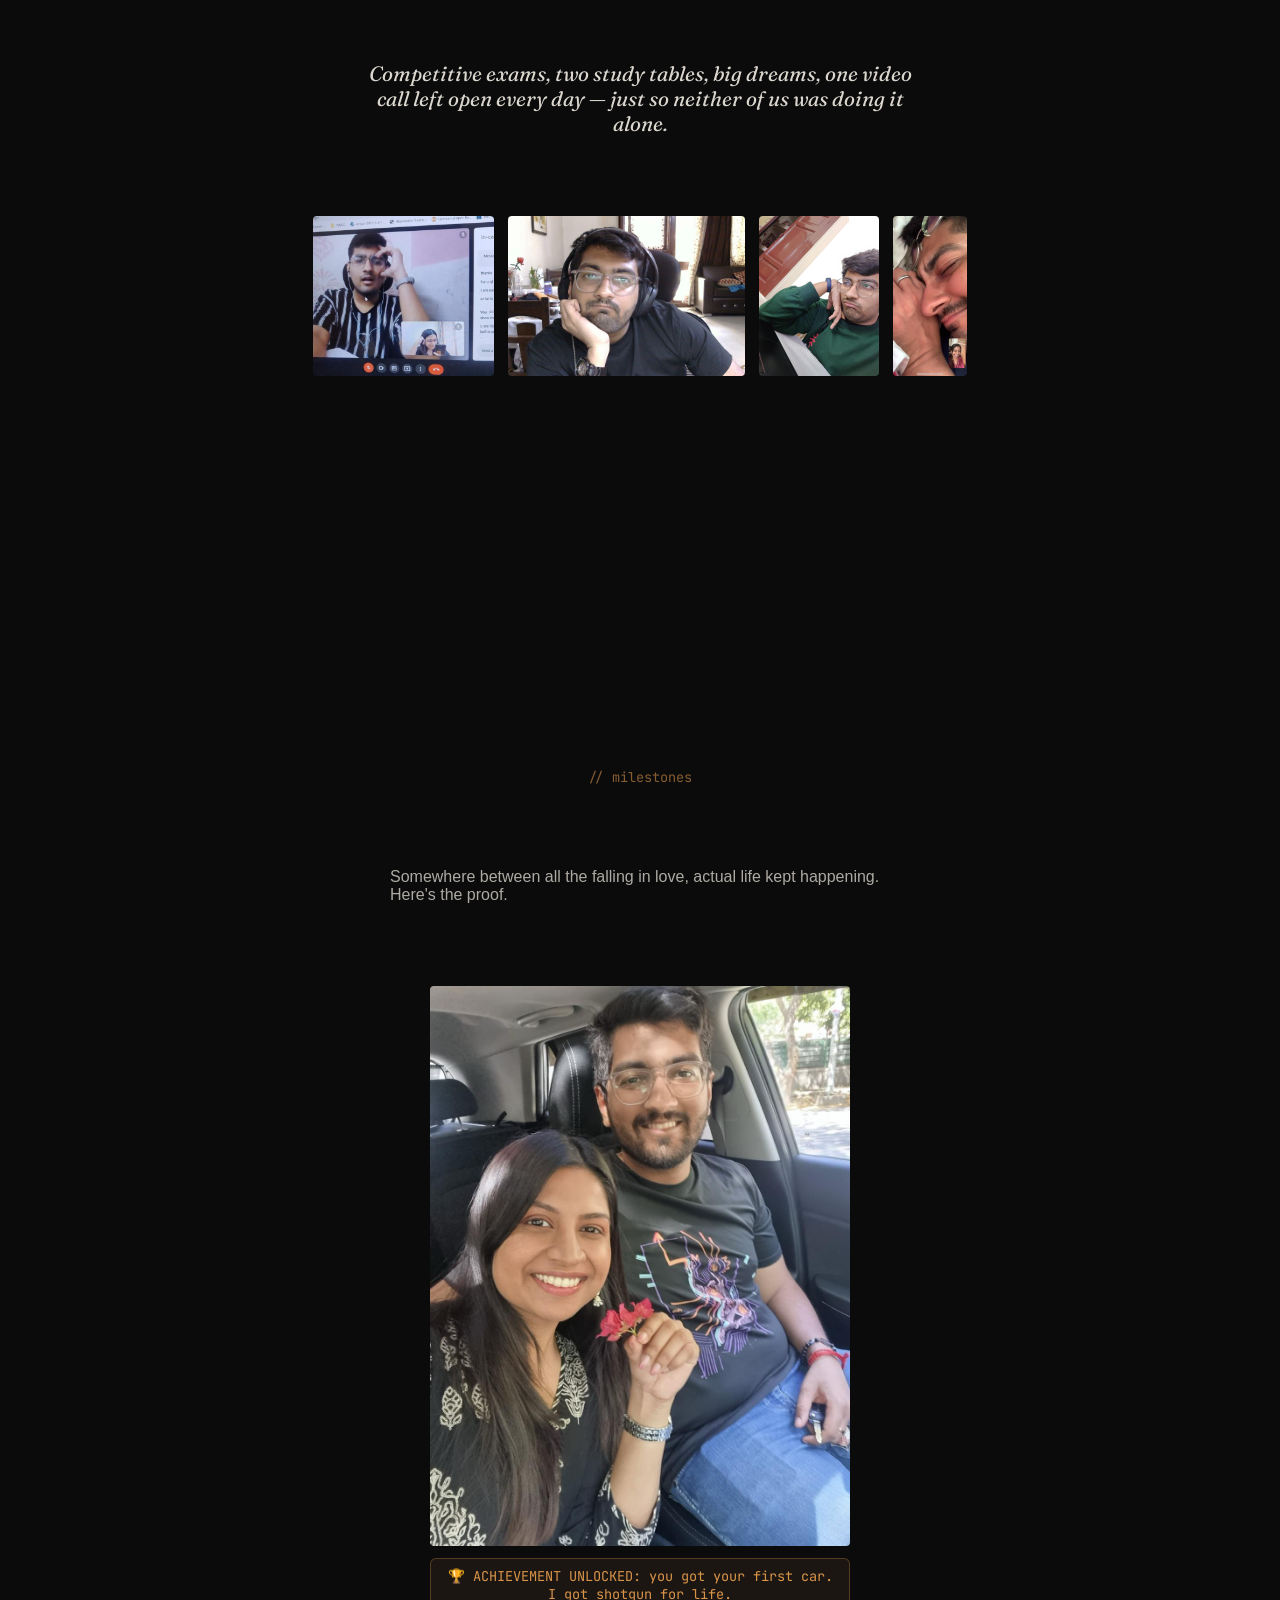
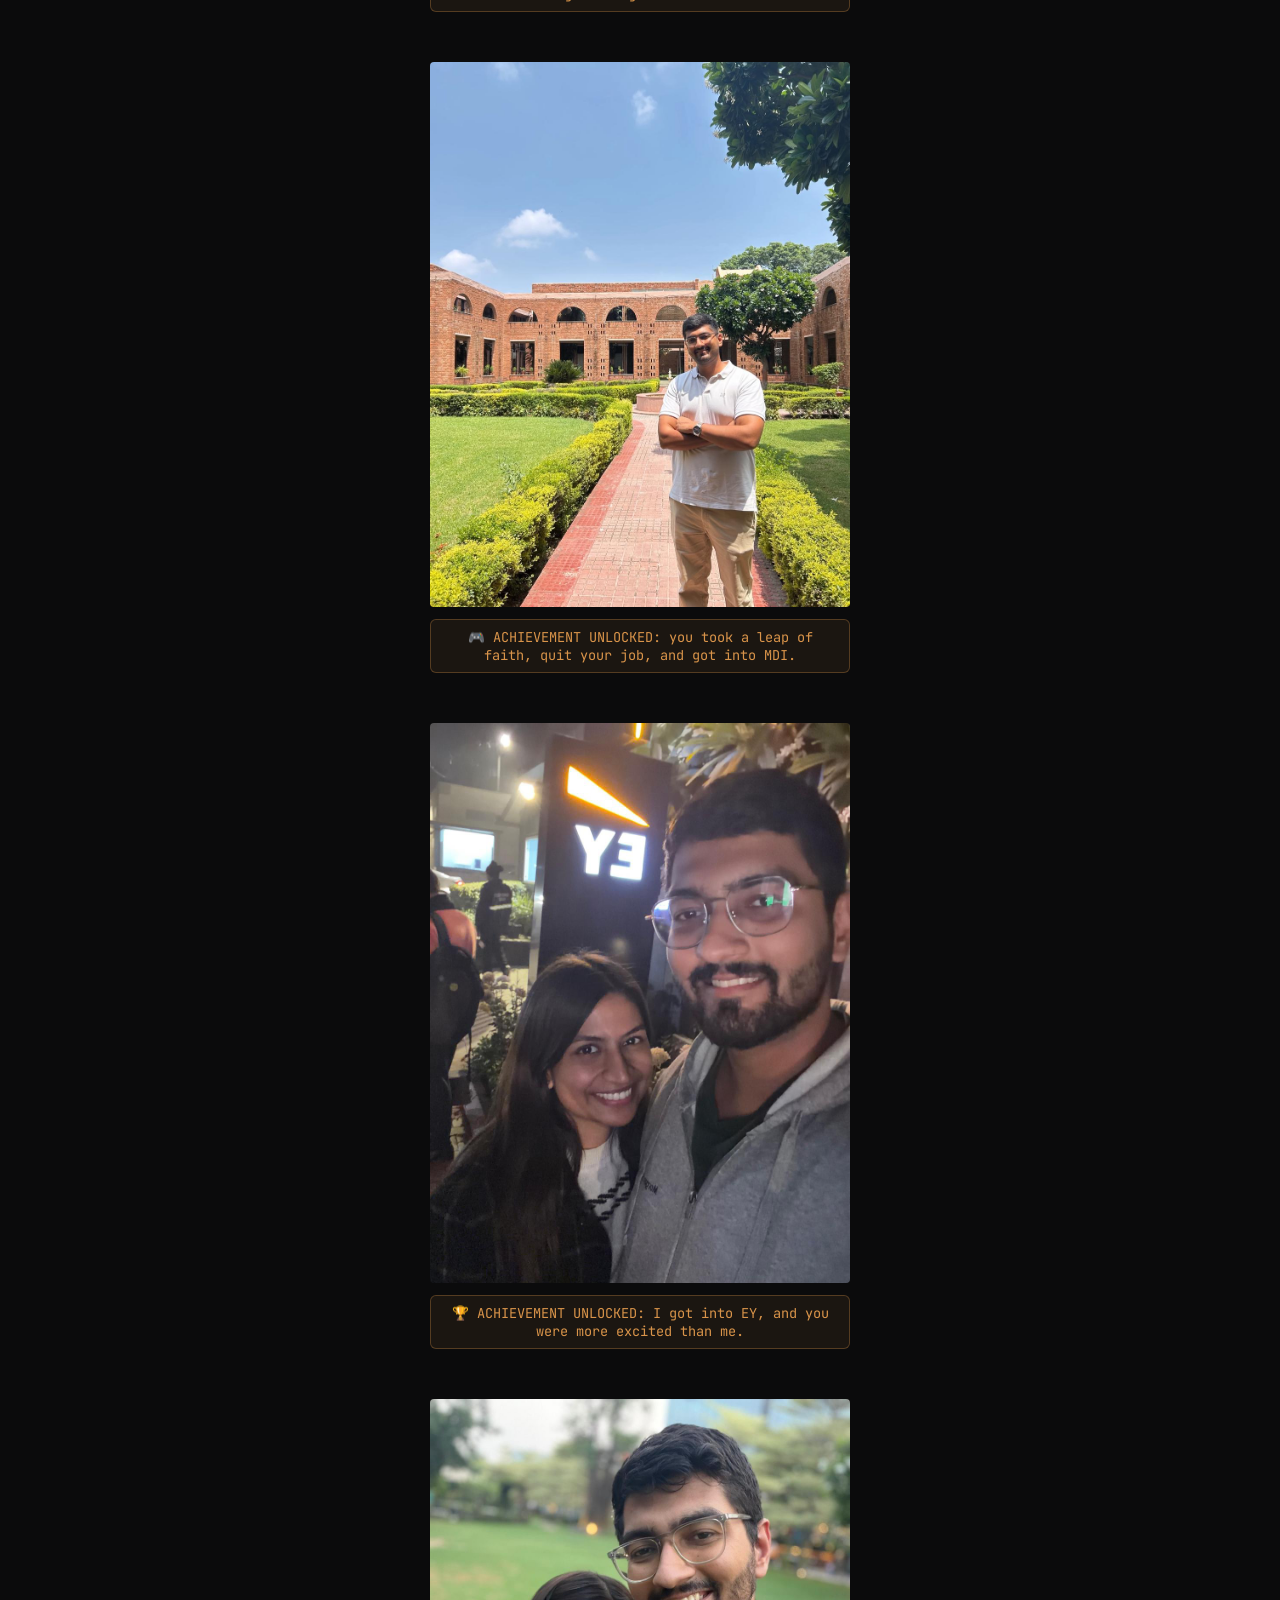
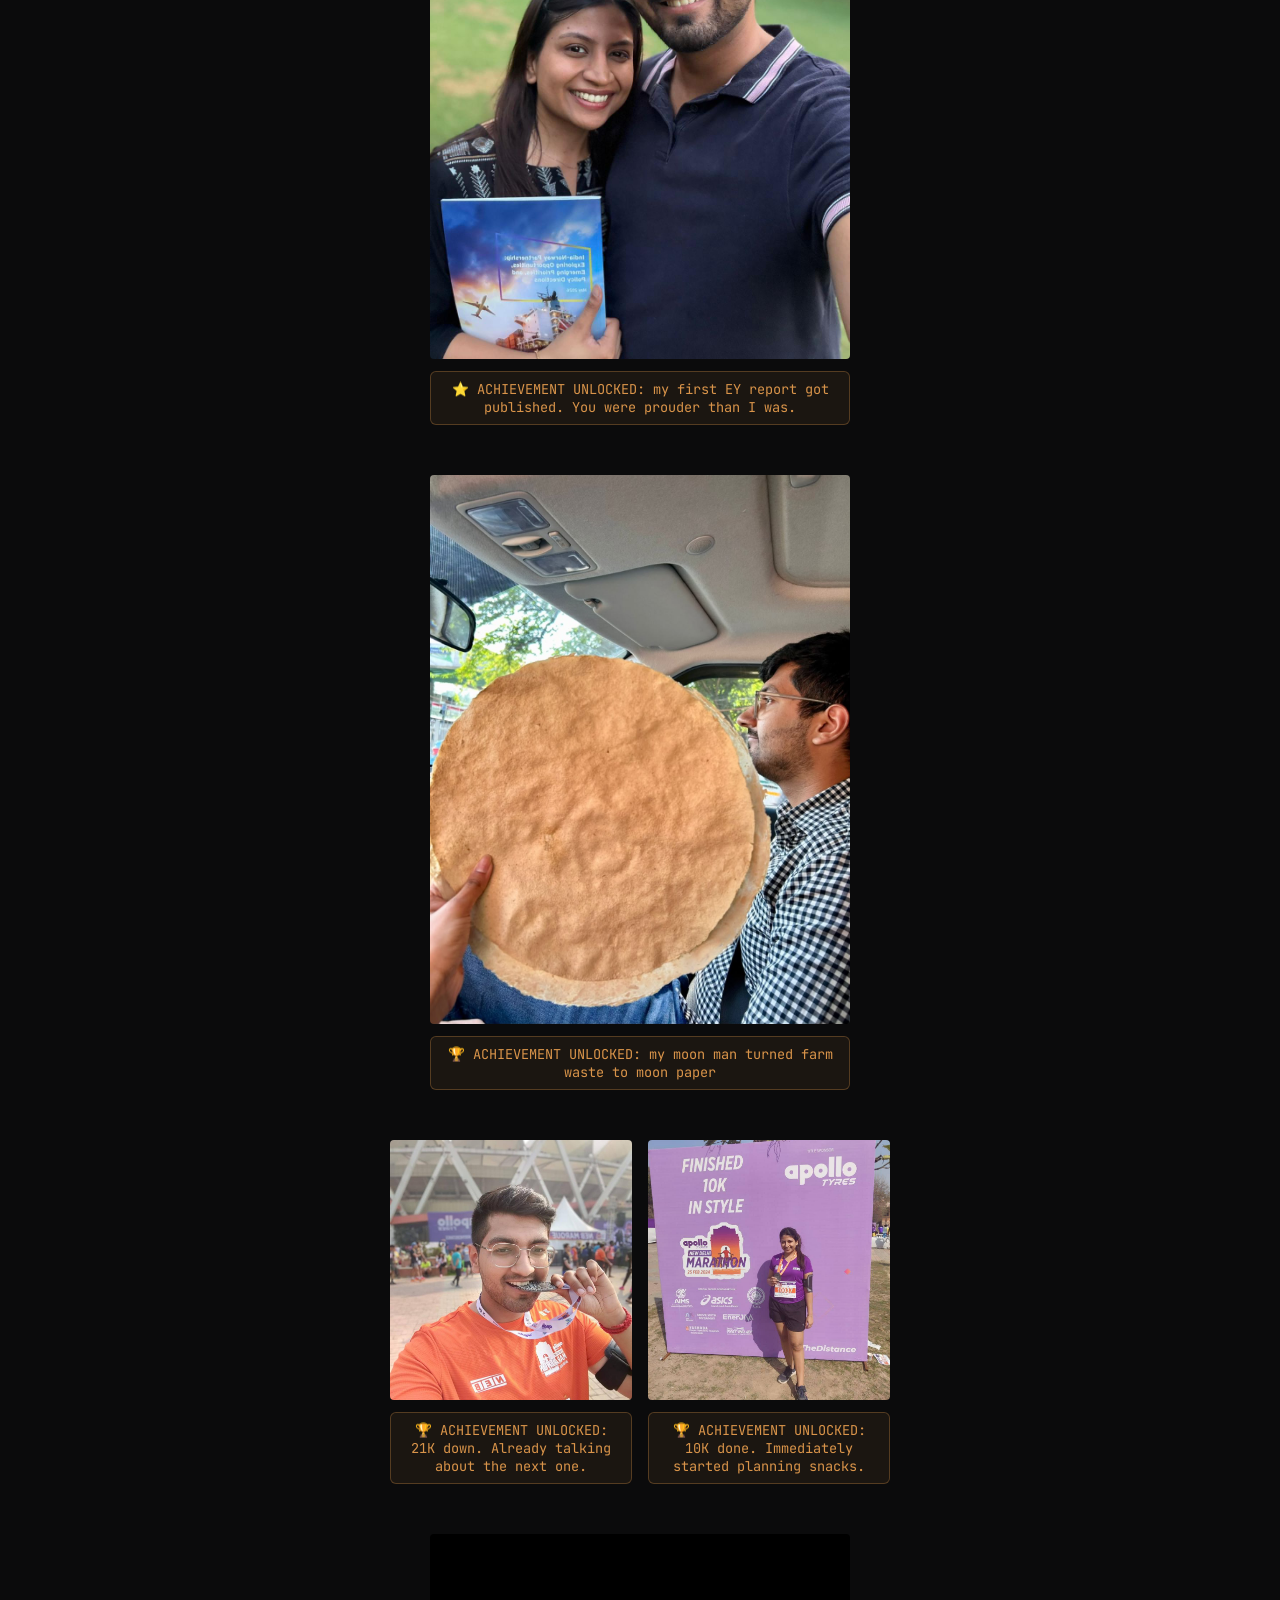
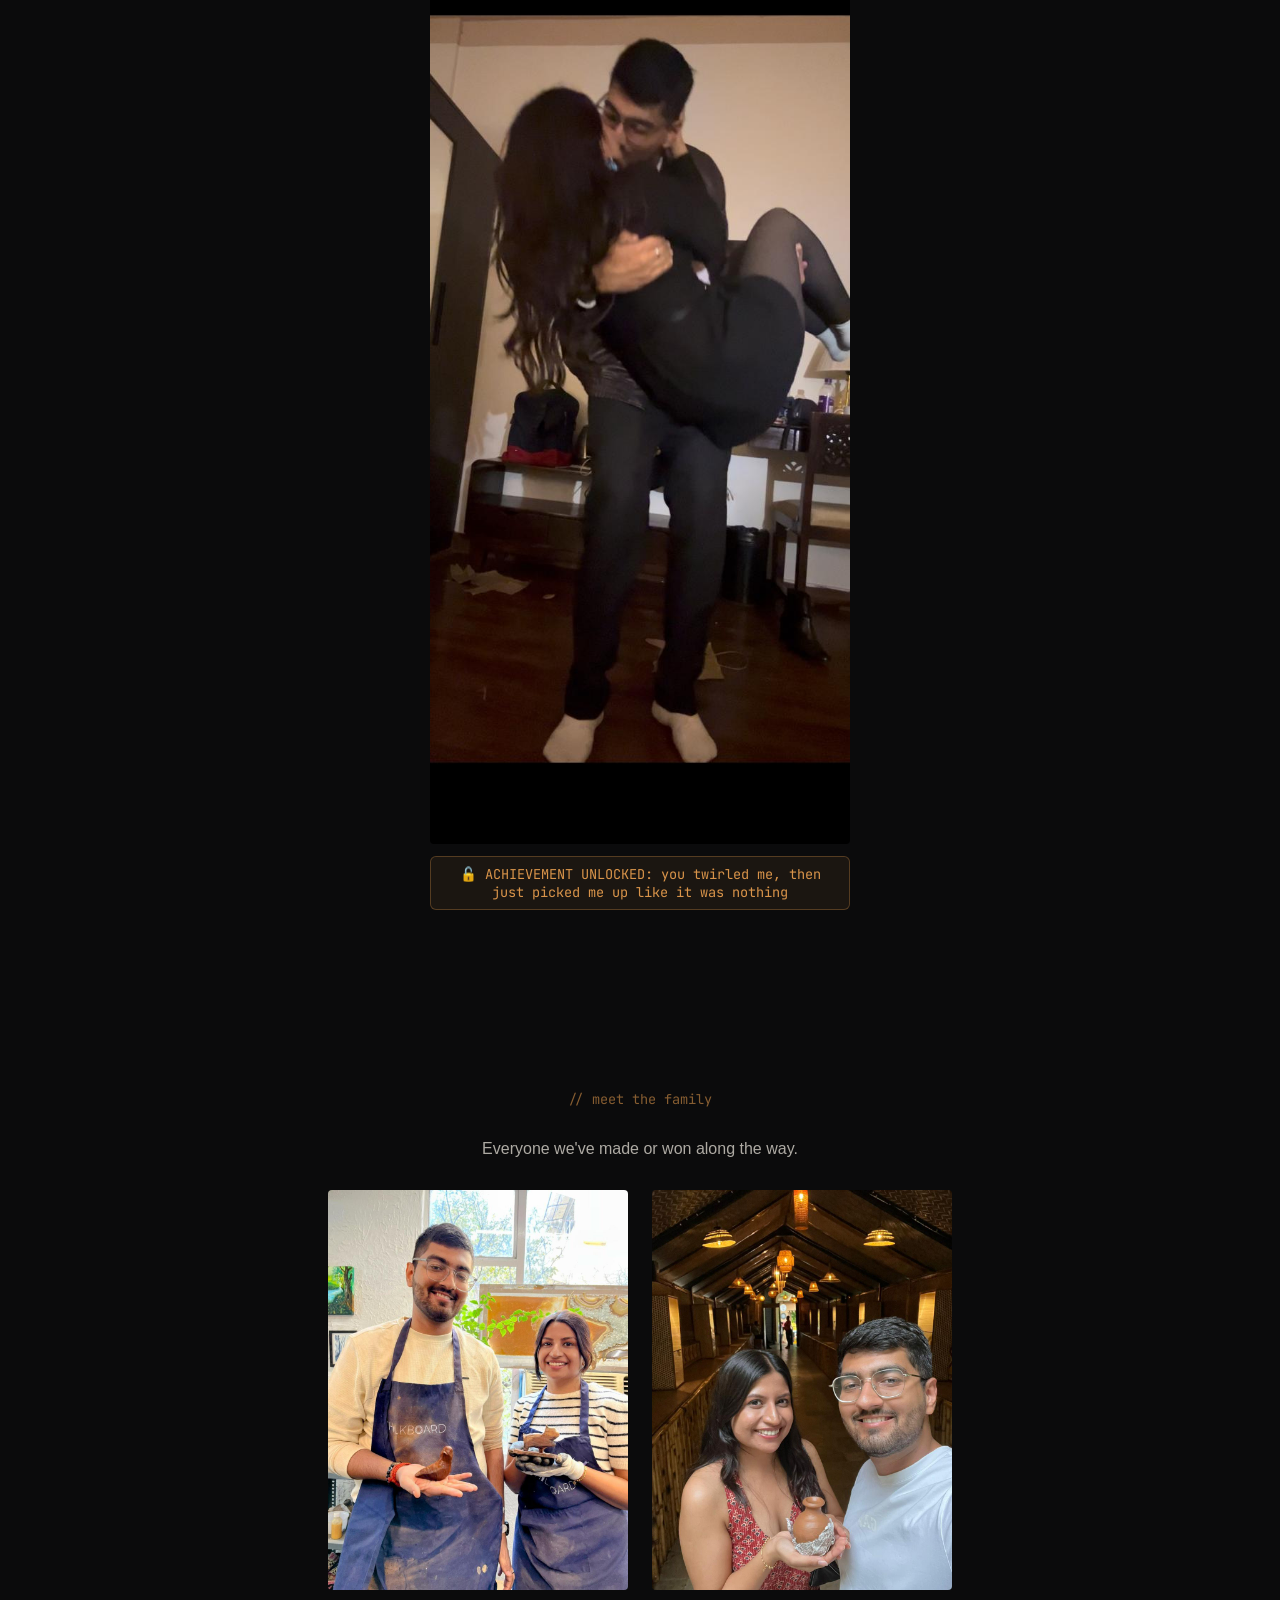
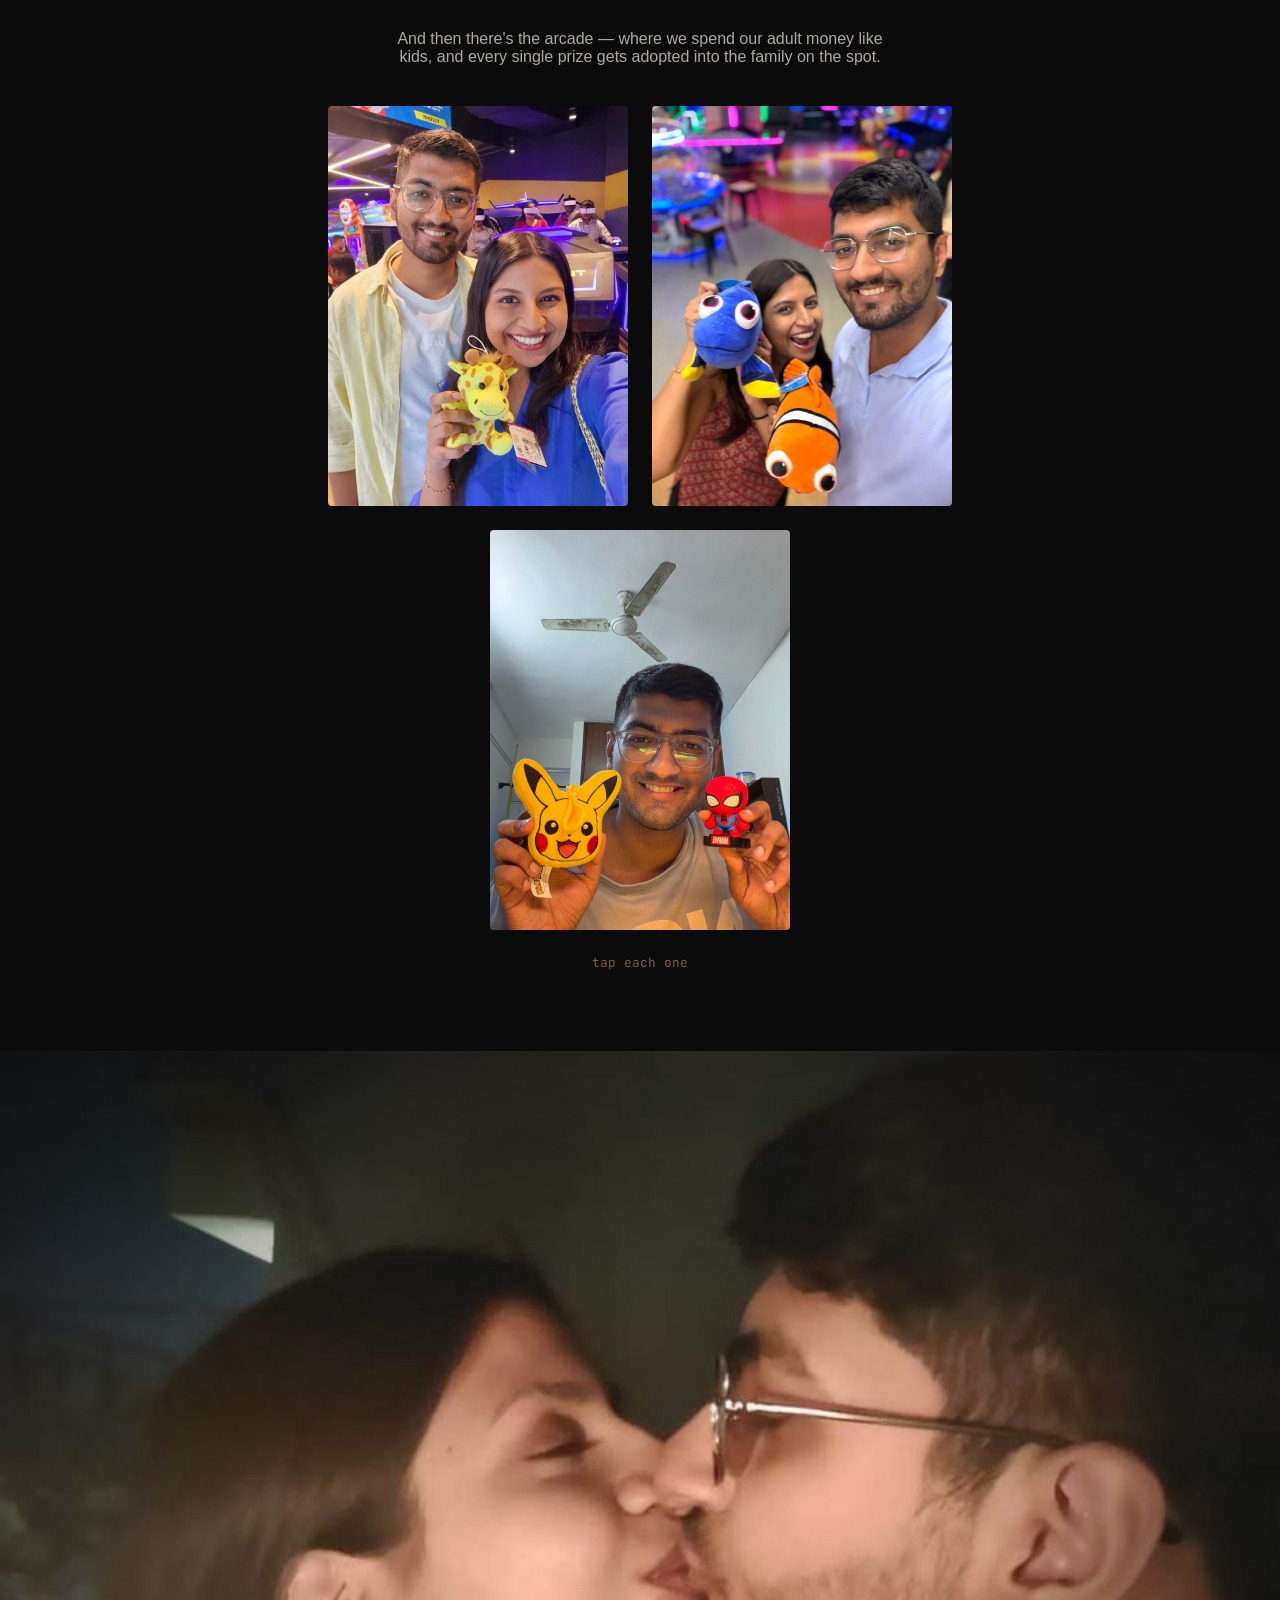
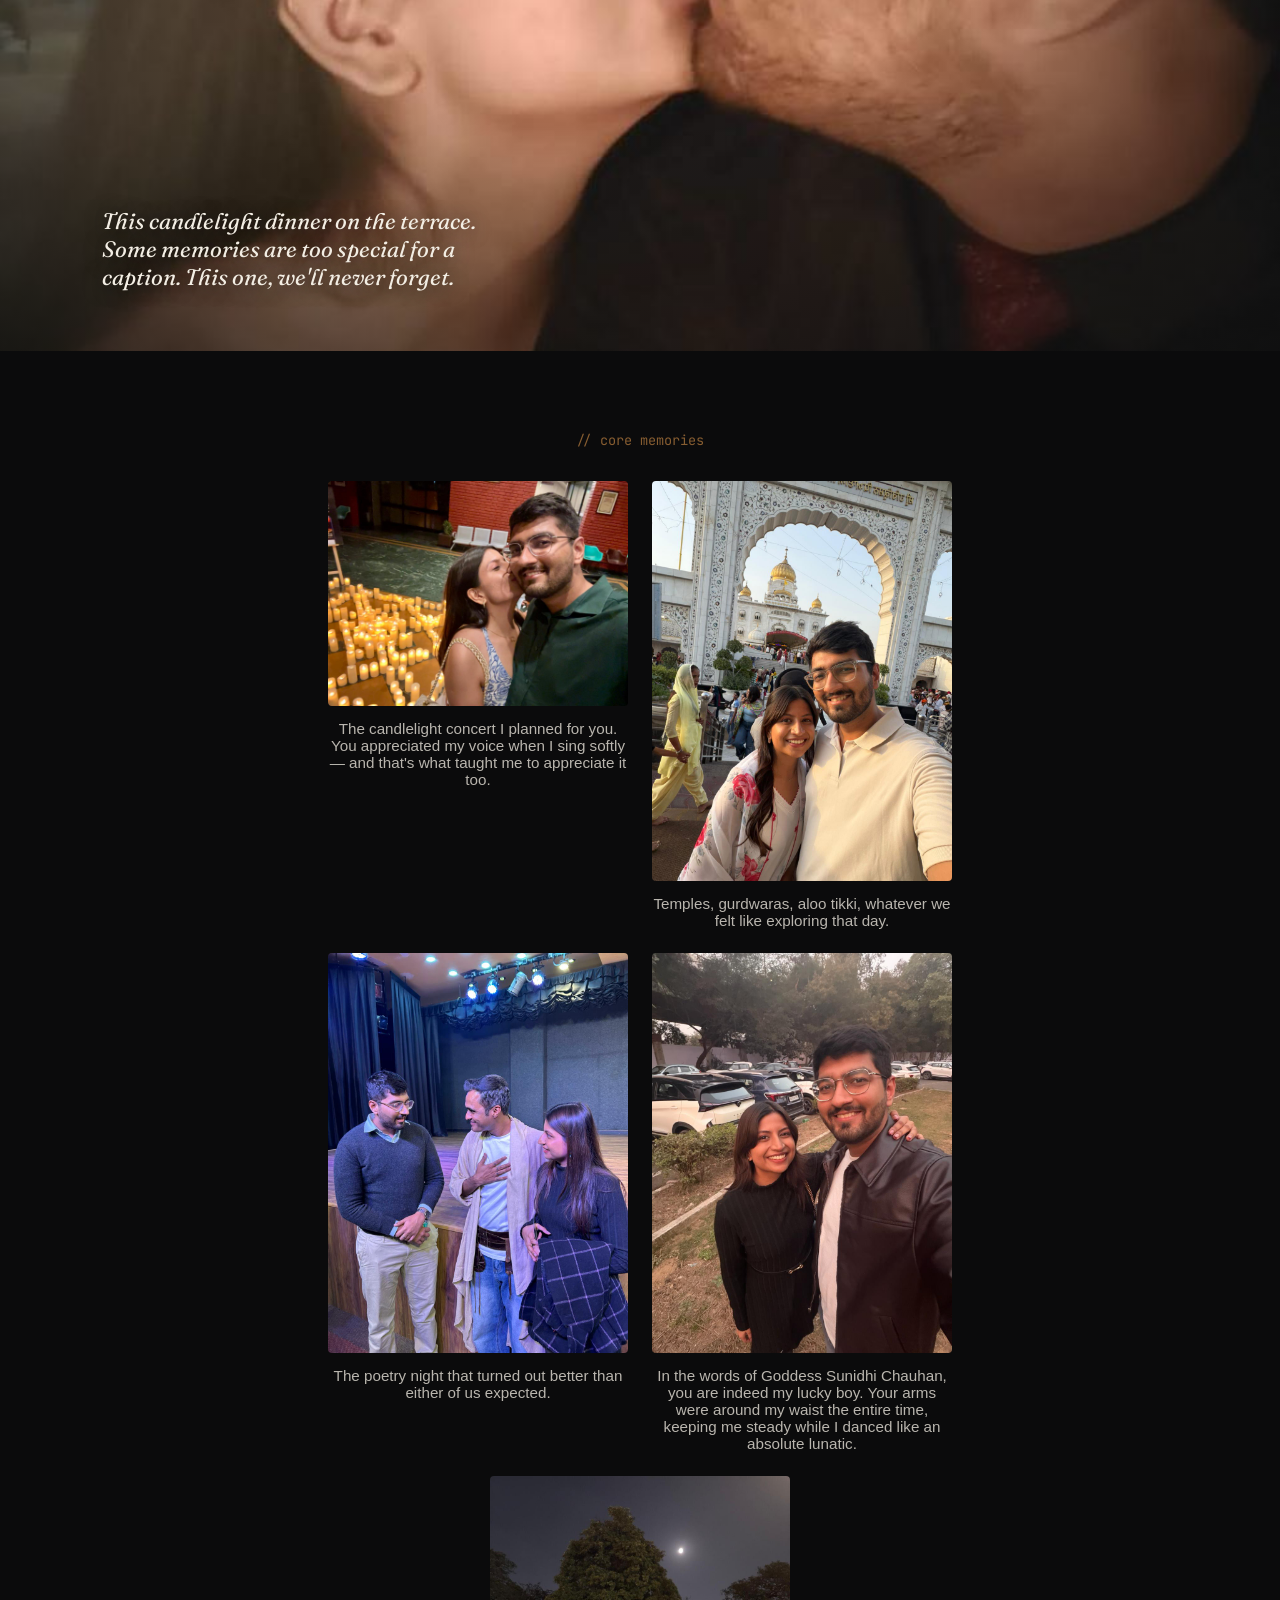
==== commit 784485ca: "Add files via upload" ====
--- a/index.html
+++ b/index.html
@@ -118,126 +118,6 @@
   </div>
 </section>
 
-<section id="family">
-  <p class="section-eyebrow">// meet the family</p>
-  <p class="family-intro">Everyone we've made or won along the way.</p>
-  <div class="click-reveal-row">
-    <div class="click-card">
-      <img src="images/woodworking.jpg" alt="">
-      <p class="reveal-caption">Titli, the bird you made and named after my childhood nickname. I still don't know how you knew that would mean so much to me. And of course, right beside her, Purrminder — the goofy cat who loves Titli just a little less than how much my Appy loves his Momo.</p>
-    </div>
-    <div class="click-card">
-      <img src="images/earthenpot.jpg" alt="">
-      <p class="reveal-caption">Apparently you just make me pottery sometimes. No occasion. No warning. I'm not complaining.</p>
-    </div>
-  </div>
-  <p class="family-subtitle">And then there's the arcade — where we spend our adult money like kids, and every single prize gets adopted into the family on the spot.</p>
-  <div class="click-reveal-row">
-    <div class="click-card">
-      <img src="images/dingu.jpg" alt="">
-      <p class="reveal-caption">Dingu, the giraffe. We didn't discuss it — the name just happened, the same way most of our best decisions do.</p>
-    </div>
-    <div class="click-card">
-      <img src="images/arcade-toys.jpg" alt="">
-      <p class="reveal-caption">Dory and Nemo. The only prizes that showed up with their names already picked out for them.</p>
-    </div>
-    <div class="click-card">
-      <img src="images/arcade-toys-2.jpg" alt="">
-      <p class="reveal-caption">So did Pikachu and the five-inch Spider-Man standing next to him. Both live in your room now. Neither pays rent.</p>
-    </div>
-  </div>
-  <p class="click-hint">tap each one</p>
-</section>
-
-<section id="terrace">
-  <div class="fullbleed-photo">
-    <img src="images/terrace-dinner.jpg" alt="">
-  </div>
-  <div class="fullbleed-caption">
-    <p>This candlelight dinner on the terrace. Some memories are too special for a caption. This one, we'll never forget.</p>
-  </div>
-</section>
-
-<section id="frontrow">
-  <p class="section-eyebrow">// core memories</p>
-  <div class="two-photo-row">
-    <div class="photo-card"><img src="images/candlelight-concert.jpg" alt=""><p>The candlelight concert I planned for you. You appreciated my voice when I sing softly — and that's what taught me to appreciate it too.</p></div>
-    <div class="photo-card"><img src="images/gurdwara.jpg" alt=""><p>Temples, gurdwaras, aloo tikki, whatever we felt like exploring that day.</p></div>
-    <div class="photo-card"><img src="images/poetry.jpg" alt=""><p>The poetry night that turned out better than either of us expected.</p></div>
-    <div class="photo-card"><img src="images/sunidhi.jpg" alt=""><p>In the words of Goddess Sunidhi Chauhan, you are indeed my lucky boy. Your arms were around my waist the entire time, keeping me steady while I danced like an absolute lunatic.</p></div>
-    <div class="photo-card"><img src="images/amittrivedi.jpg" alt=""><p>We headbanged through every song of Amit Trivedi, and you still kissed my cheek shyly with your friends standing right there. Also — rare phenomenon — I can spot two moons in this photo.</p></div>
-  </div>
-</section>
-
-<section id="littlethings">
-  <p class="section-eyebrow">// the little things</p>
-  <p class="littlethings-romantic">Half a decade down, a lifetime to go — and I already know I want to spend every bit of it with you.</p>
-
-  <div class="memory-cluster">
-    <p class="cluster-title">through every mediocre and world class meal</p>
-    <div class="cluster-photos">
-      <img src="images/breakfast-date.jpg" alt="">
-      <img src="images/cafe-date.jpg" alt="">
-      <img src="images/meal-1.jpg" alt="">
-      <img src="images/meal-2.jpg" alt="">
-    </div>
-  </div>
-
-  <div class="memory-cluster">
-    <p class="cluster-title">through heartfelt hugs in the middle of nowhere</p>
-    <div class="cluster-photos">
-      <img src="images/club-hug.jpg" alt="">
-      <img src="images/hug-night.jpg" alt="">
-    </div>
-  </div>
-
-  <div class="memory-cluster">
-    <p class="cluster-title">through silent moments curled up on the couch</p>
-    <div class="cluster-photos">
-      <img src="images/last-anniversary.jpg" alt="">
-      <img src="images/couch-2.jpg" alt="">
-    </div>
-  </div>
-
-  <div class="memory-cluster">
-    <p class="cluster-title">through countless museum and art gallery dates</p>
-    <div class="cluster-photos">
-      <img src="images/ngma.jpg" alt="">
-      <img src="images/museum-1.jpg" alt="">
-      <img src="images/museum-2.jpg" alt="">
-      <img src="images/museum-3.jpg" alt="">
-      <img src="images/museum-4.jpg" alt="">
-      <img src="images/museum-5.jpg" alt="">
-    </div>
-  </div>
-
-  <div class="memory-cluster">
-    <p class="cluster-title">through goofy selfies neither of us can explain</p>
-    <div class="cluster-photos">
-      <img src="images/small-packages.jpg" alt="">
-      <img src="images/ponytail.jpg" alt="">
-      <img src="images/googly-eyes.jpg" alt="">
-    </div>
-  </div>
-
-  <div class="memory-cluster">
-    <p class="cluster-title">through the random detours that somehow became the whole point</p>
-    <div class="cluster-photos">
-      <img src="images/detour-1.jpg" alt="">
-      <img src="images/detour-2.jpg" alt="">
-      <img src="images/detour-3.jpg" alt="">
-      <img src="images/detour-4.jpg" alt="">
-    </div>
-  </div>
-
-  <div class="memory-cluster">
-    <p class="cluster-title">being your passenger princess for life — yapping your ear off, singing every song, staring out the window, feeding you snacks, running my fingers through your hair</p>
-    <div class="cluster-photos">
-      <img src="images/car-date-2.jpg" alt="">
-    </div>
-  </div>
-</section>
-
 <section id="hardyears">
   <p class="hardyears-line">Competitive exams, two study tables, big dreams, one video call left open every day — just so neither of us was doing it alone.</p>
   <div class="cluster-photos hardyears-photos">
@@ -263,6 +143,126 @@
   <div class="achievement"><img src="images/prom-dance.jpg" alt=""><div class="achievement-badge">🔓 ACHIEVEMENT UNLOCKED: you twirled me, then just picked me up like it was nothing</div></div>
 </section>
 
+<section id="family">
+  <p class="section-eyebrow">// meet the family</p>
+  <p class="family-intro">Everyone we've made or won along the way.</p>
+  <div class="click-reveal-row">
+    <div class="click-card">
+      <img src="images/woodworking.jpg" alt="">
+      <p class="reveal-caption">Titli, the bird you made and named after my childhood nickname. I still don't know how you knew that would mean so much to me. And of course, right beside her, Purrminder — the goofy cat who loves Titli just a little less than how much my Appy loves his Momo.</p>
+    </div>
+    <div class="click-card">
+      <img src="images/earthenpot.jpg" alt="">
+      <p class="reveal-caption">Apparently you just make me pottery sometimes. No occasion. No warning. I'm not complaining.</p>
+    </div>
+  </div>
+  <p class="family-subtitle">And then there's the arcade — where we spend our adult money like kids, and every single prize gets adopted into the family on the spot.</p>
+  <div class="click-reveal-row">
+    <div class="click-card">
+      <img src="images/dingu.jpg" alt="">
+      <p class="reveal-caption">Dingu, the giraffe. We didn't discuss it — the name just happened, the same way most of our best decisions do.</p>
+    </div>
+    <div class="click-card">
+      <img src="images/arcade-toys.jpg" alt="">
+      <p class="reveal-caption">Dory and Nemo. The only prizes that showed up with their names already picked out for them.</p>
+    </div>
+    <div class="click-card">
+      <img src="images/arcade-toys-2.jpg" alt="">
+      <p class="reveal-caption">So did Pikachu and the five-inch Spider-Man standing next to him. Both live in your room now. Neither pays rent.</p>
+    </div>
+  </div>
+  <p class="click-hint">tap each one</p>
+</section>
+
+<section id="terrace">
+  <div class="fullbleed-photo">
+    <img src="images/terrace-dinner.jpg" alt="">
+  </div>
+  <div class="fullbleed-caption">
+    <p>This candlelight dinner on the terrace. Some memories are too special for a caption. This one, we'll never forget.</p>
+  </div>
+</section>
+
+<section id="frontrow">
+  <p class="section-eyebrow">// core memories</p>
+  <div class="two-photo-row">
+    <div class="photo-card"><img src="images/candlelight-concert.jpg" alt=""><p>The candlelight concert I planned for you. You appreciated my voice when I sing softly — and that's what taught me to appreciate it too.</p></div>
+    <div class="photo-card"><img src="images/gurdwara.jpg" alt=""><p>Temples, gurdwaras, aloo tikki, whatever we felt like exploring that day.</p></div>
+    <div class="photo-card"><img src="images/poetry.jpg" alt=""><p>The poetry night that turned out better than either of us expected.</p></div>
+    <div class="photo-card"><img src="images/sunidhi.jpg" alt=""><p>In the words of Goddess Sunidhi Chauhan, you are indeed my lucky boy. Your arms were around my waist the entire time, keeping me steady while I danced like an absolute lunatic.</p></div>
+    <div class="photo-card"><img src="images/amittrivedi.jpg" alt=""><p>We headbanged through every song of Amit Trivedi, and you still kissed my cheek shyly with your friends standing right there. Also — rare phenomenon — I can spot two moons in this photo.</p></div>
+  </div>
+</section>
+
+<section id="littlethings">
+  <p class="section-eyebrow">// the little things</p>
+  <p class="littlethings-romantic">Half a decade down, a lifetime to go — and I already know I want to spend every bit of it with you.</p>
+
+  <div class="memory-cluster">
+    <p class="cluster-title">through every mediocre and world class meal</p>
+    <div class="cluster-photos">
+      <img src="images/breakfast-date.jpg" alt="">
+      <img src="images/cafe-date.jpg" alt="">
+      <img src="images/meal-1.jpg" alt="">
+      <img src="images/meal-2.jpg" alt="">
+    </div>
+  </div>
+
+  <div class="memory-cluster">
+    <p class="cluster-title">through heartfelt hugs in the middle of nowhere</p>
+    <div class="cluster-photos">
+      <img src="images/club-hug.jpg" alt="">
+      <img src="images/hug-night.jpg" alt="">
+    </div>
+  </div>
+
+  <div class="memory-cluster">
+    <p class="cluster-title">through silent moments curled up on the couch</p>
+    <div class="cluster-photos">
+      <img src="images/last-anniversary.jpg" alt="">
+      <img src="images/couch-2.jpg" alt="">
+    </div>
+  </div>
+
+  <div class="memory-cluster">
+    <p class="cluster-title">through countless museum and art gallery dates</p>
+    <div class="cluster-photos">
+      <img src="images/ngma.jpg" alt="">
+      <img src="images/museum-1.jpg" alt="">
+      <img src="images/museum-2.jpg" alt="">
+      <img src="images/museum-3.jpg" alt="">
+      <img src="images/museum-4.jpg" alt="">
+      <img src="images/museum-5.jpg" alt="">
+    </div>
+  </div>
+
+  <div class="memory-cluster">
+    <p class="cluster-title">through goofy selfies neither of us can explain</p>
+    <div class="cluster-photos">
+      <img src="images/small-packages.jpg" alt="">
+      <img src="images/ponytail.jpg" alt="">
+      <img src="images/googly-eyes.jpg" alt="">
+    </div>
+  </div>
+
+  <div class="memory-cluster">
+    <p class="cluster-title">through the random detours that somehow became the whole point</p>
+    <div class="cluster-photos">
+      <img src="images/detour-1.jpg" alt="">
+      <img src="images/detour-2.jpg" alt="">
+      <img src="images/detour-3.jpg" alt="">
+      <img src="images/detour-4.jpg" alt="">
+    </div>
+  </div>
+
+  <div class="memory-cluster">
+    <p class="cluster-title">being your passenger princess for life — yapping your ear off, singing every song, staring out the window, feeding you snacks, running my fingers through your hair</p>
+    <div class="cluster-photos">
+      <img src="images/car-date-2.jpg" alt="">
+    </div>
+  </div>
+</section>
+
 <section id="vrindavan">
   <div class="fullbleed-photo">
     <img src="images/vrindavan.jpg" alt="">
@@ -274,7 +274,12 @@
 
 <section id="finale">
   <div class="finale-content">
-    <p class="finale-letter-slot">// [your letter goes here]</p>
+    <div class="letter">
+      <p class="letter-line">Happy 5th Anniversary, my love.</p>
+      <p class="letter-line">There is no one else I'd rather do life with, and I thank the universe every day for you.</p>
+      <p class="letter-line">Here's to forever!</p>
+      <p class="letter-line">I'm endlessly grateful that I get to call you mine.</p>
+    </div>
     <div class="counter-block">
       <p class="counter-label">counting ever since</p>
       <div id="live-counter">counting...</div>
--- a/style.css
+++ b/style.css
@@ -256,8 +256,18 @@
   display: flex; align-items: center; justify-content: center;
   padding: 100px 8%; text-align: center;
 }
-.finale-content { max-width: 500px; display: flex; flex-direction: column; align-items: center; gap: 30px; }
-.finale-letter-slot { font-family: 'JetBrains Mono', monospace; font-size: 0.9rem; color: var(--warm-ivory); opacity: 0.4; }
+.finale-content { max-width: 520px; display: flex; flex-direction: column; align-items: center; gap: 34px; }
+.letter { display: flex; flex-direction: column; gap: 20px; }
+.letter-line {
+  font-family: 'Fraunces', serif; font-style: italic; font-size: 1.4rem; line-height: 1.5;
+  color: var(--warm-ivory); opacity: 0; transform: translateY(10px);
+  transition: opacity 1.2s ease, transform 1.2s ease;
+}
+.letter-line.visible { opacity: 1; transform: translateY(0); }
+.counter-block, .finale-signoff, .finale-continue {
+  opacity: 0; transform: translateY(10px); transition: opacity 1.2s ease, transform 1.2s ease;
+}
+.counter-block.visible, .finale-signoff.visible, .finale-continue.visible { opacity: 1; transform: translateY(0); }
 .counter-label { font-family: 'JetBrains Mono', monospace; font-size: 0.8rem; color: var(--amber); opacity: 0.7; text-transform: uppercase; letter-spacing: 0.1em; margin-bottom: 8px; }
 #live-counter { font-family: 'JetBrains Mono', monospace; font-size: 1.4rem; color: var(--warm-ivory); font-variant-numeric: tabular-nums; }
 .finale-signoff { font-family: 'Fraunces', serif; font-size: 2rem; color: var(--amber); }
